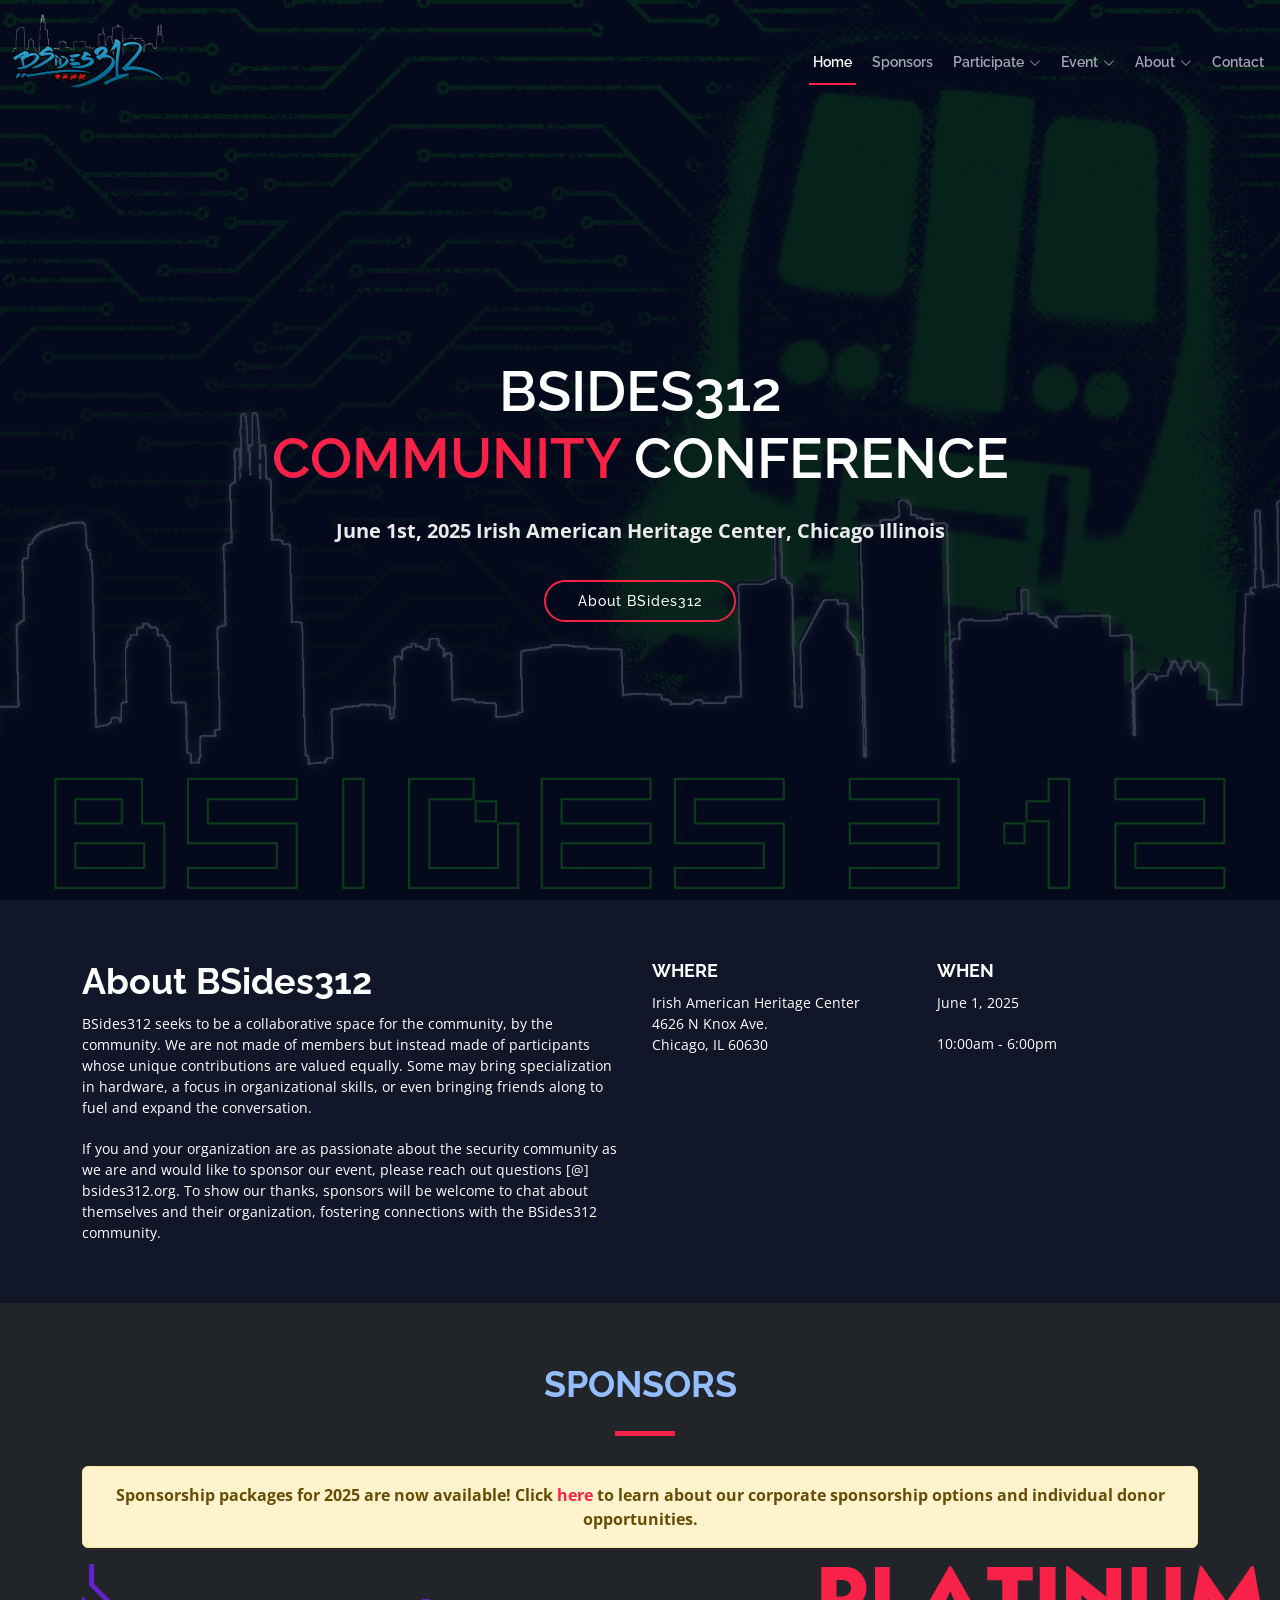
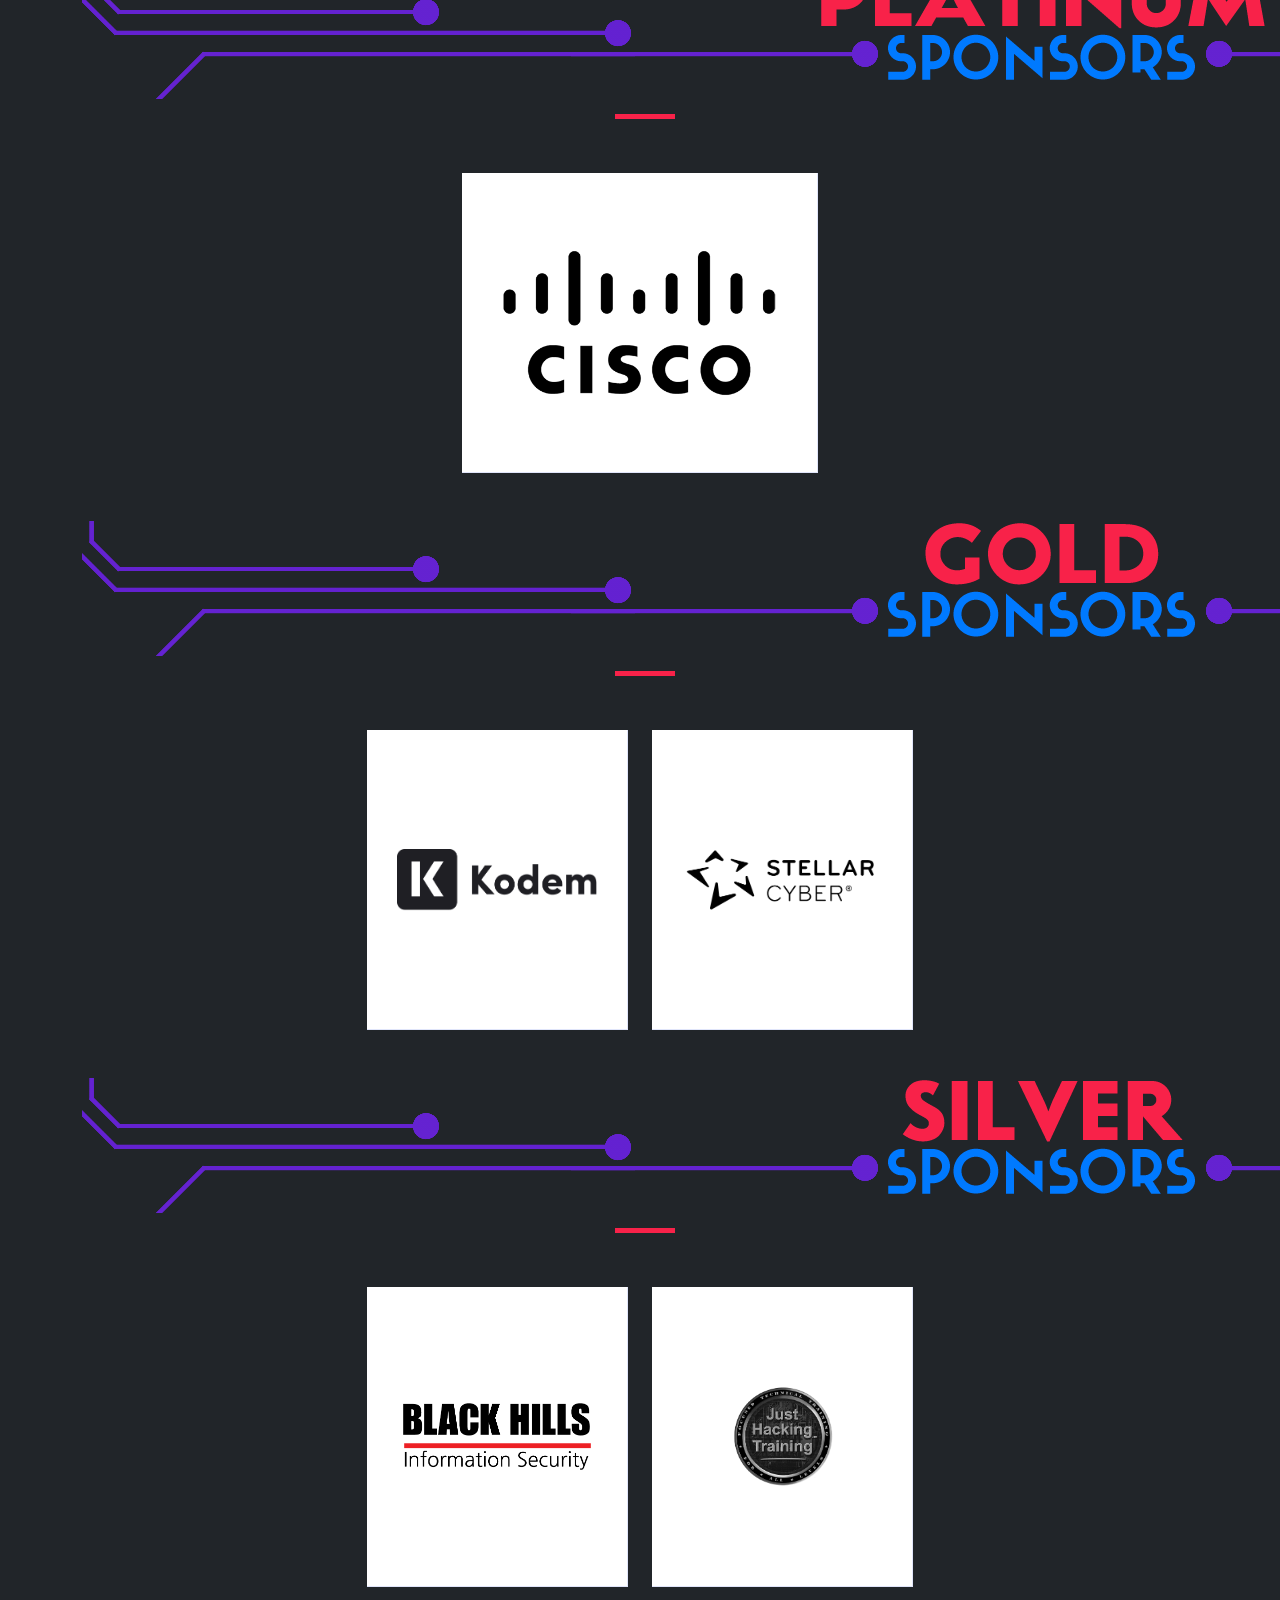
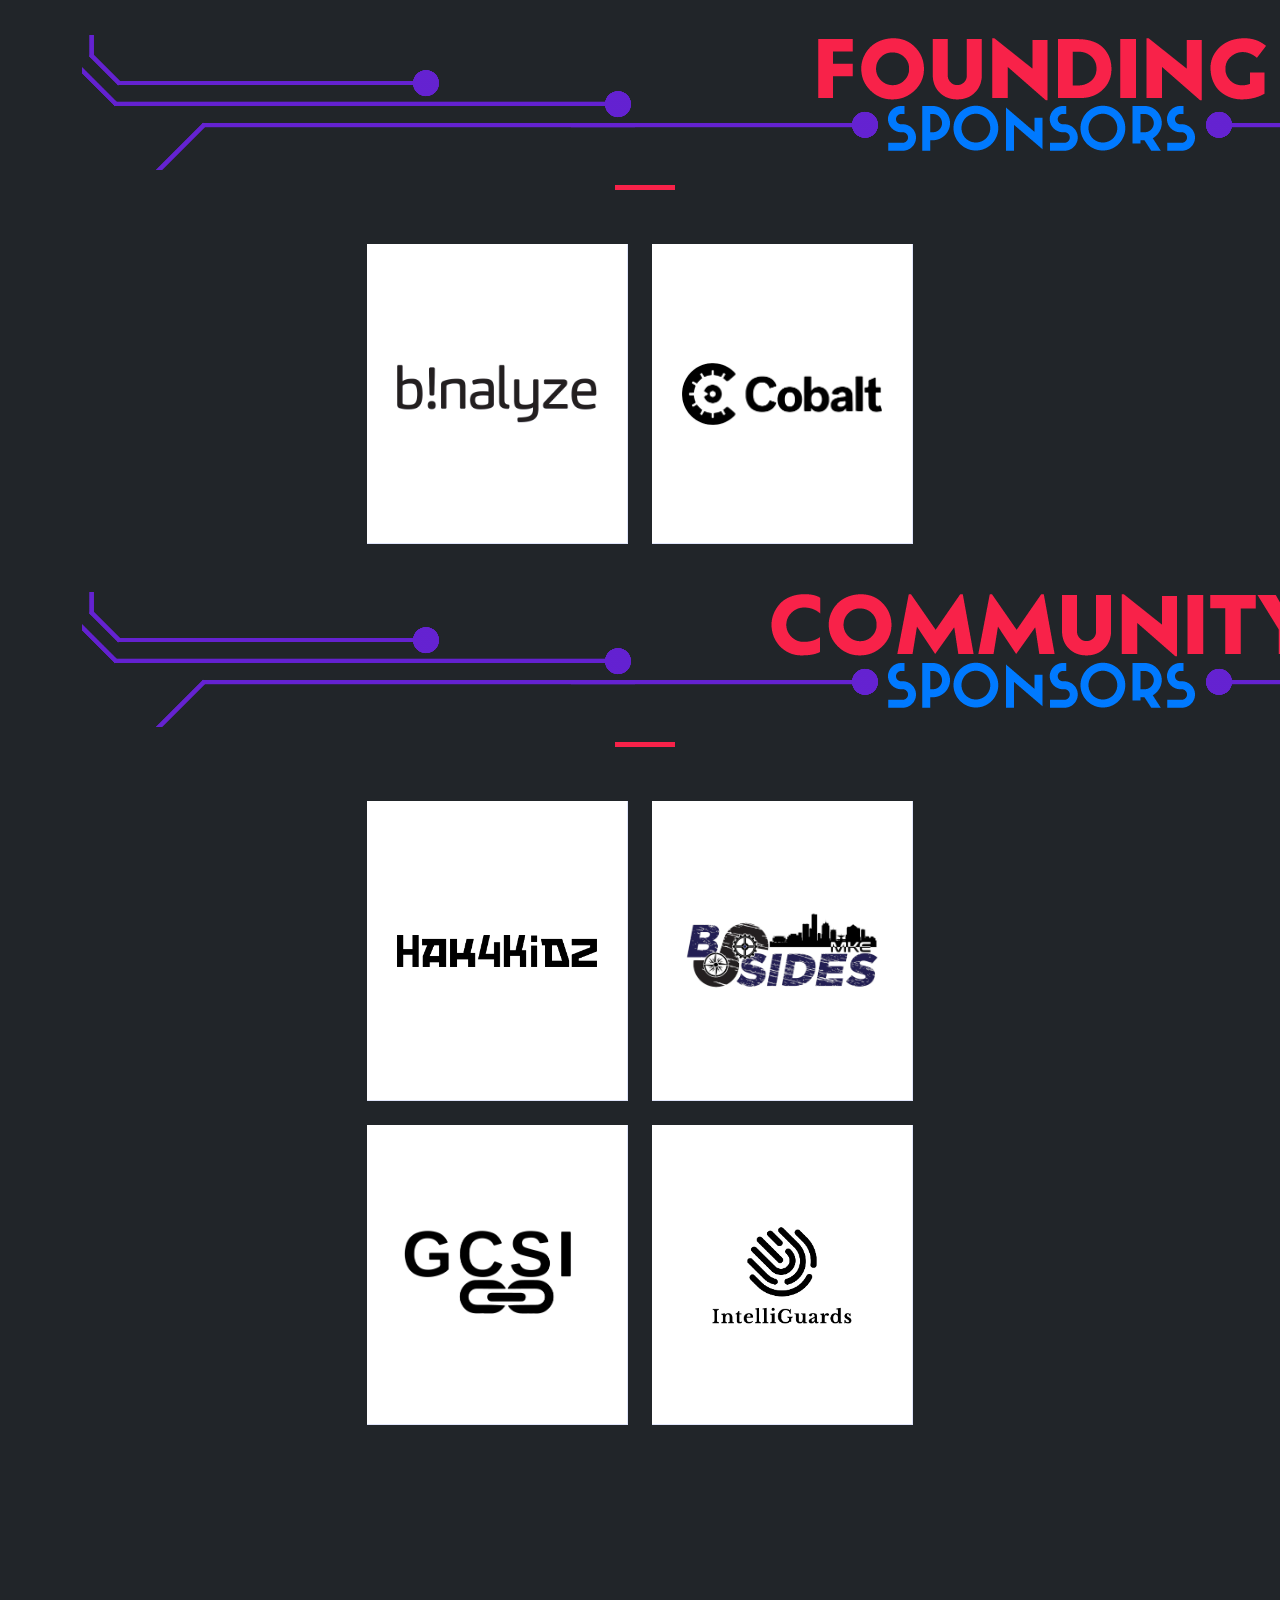
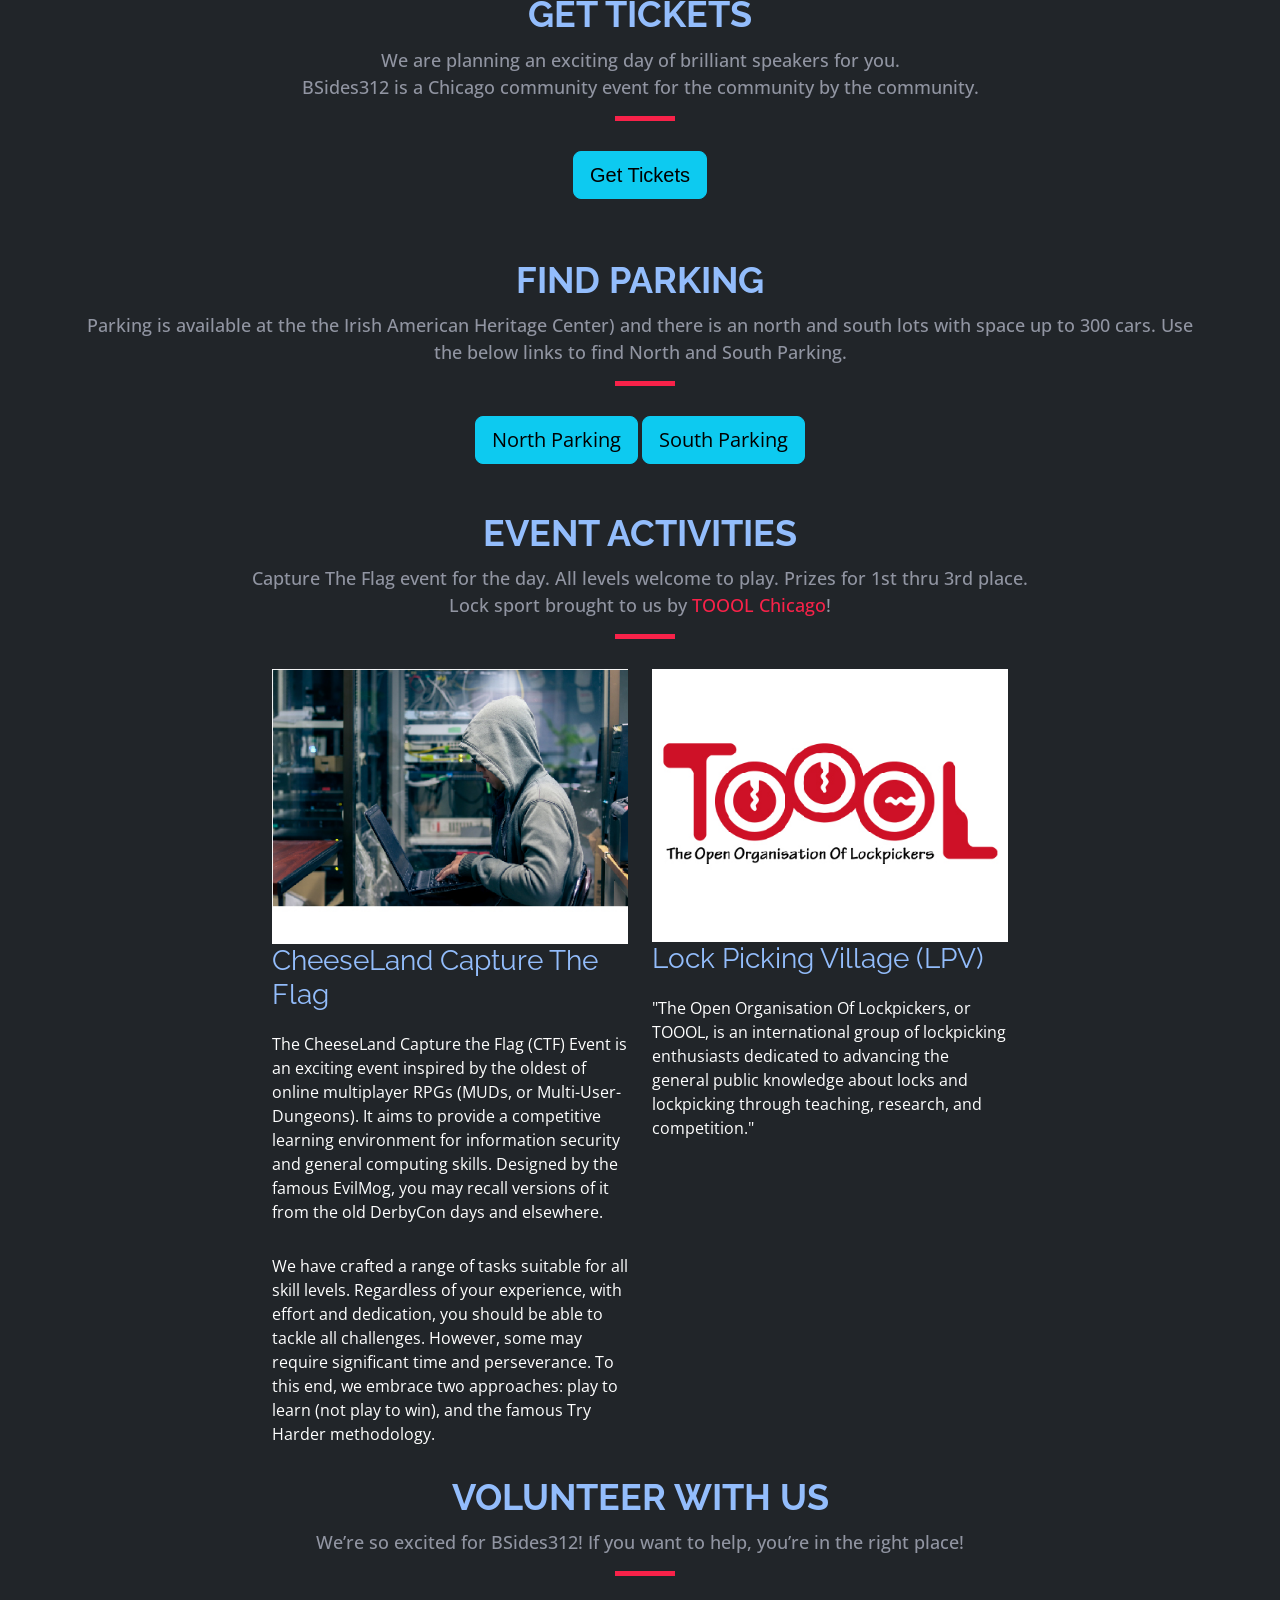
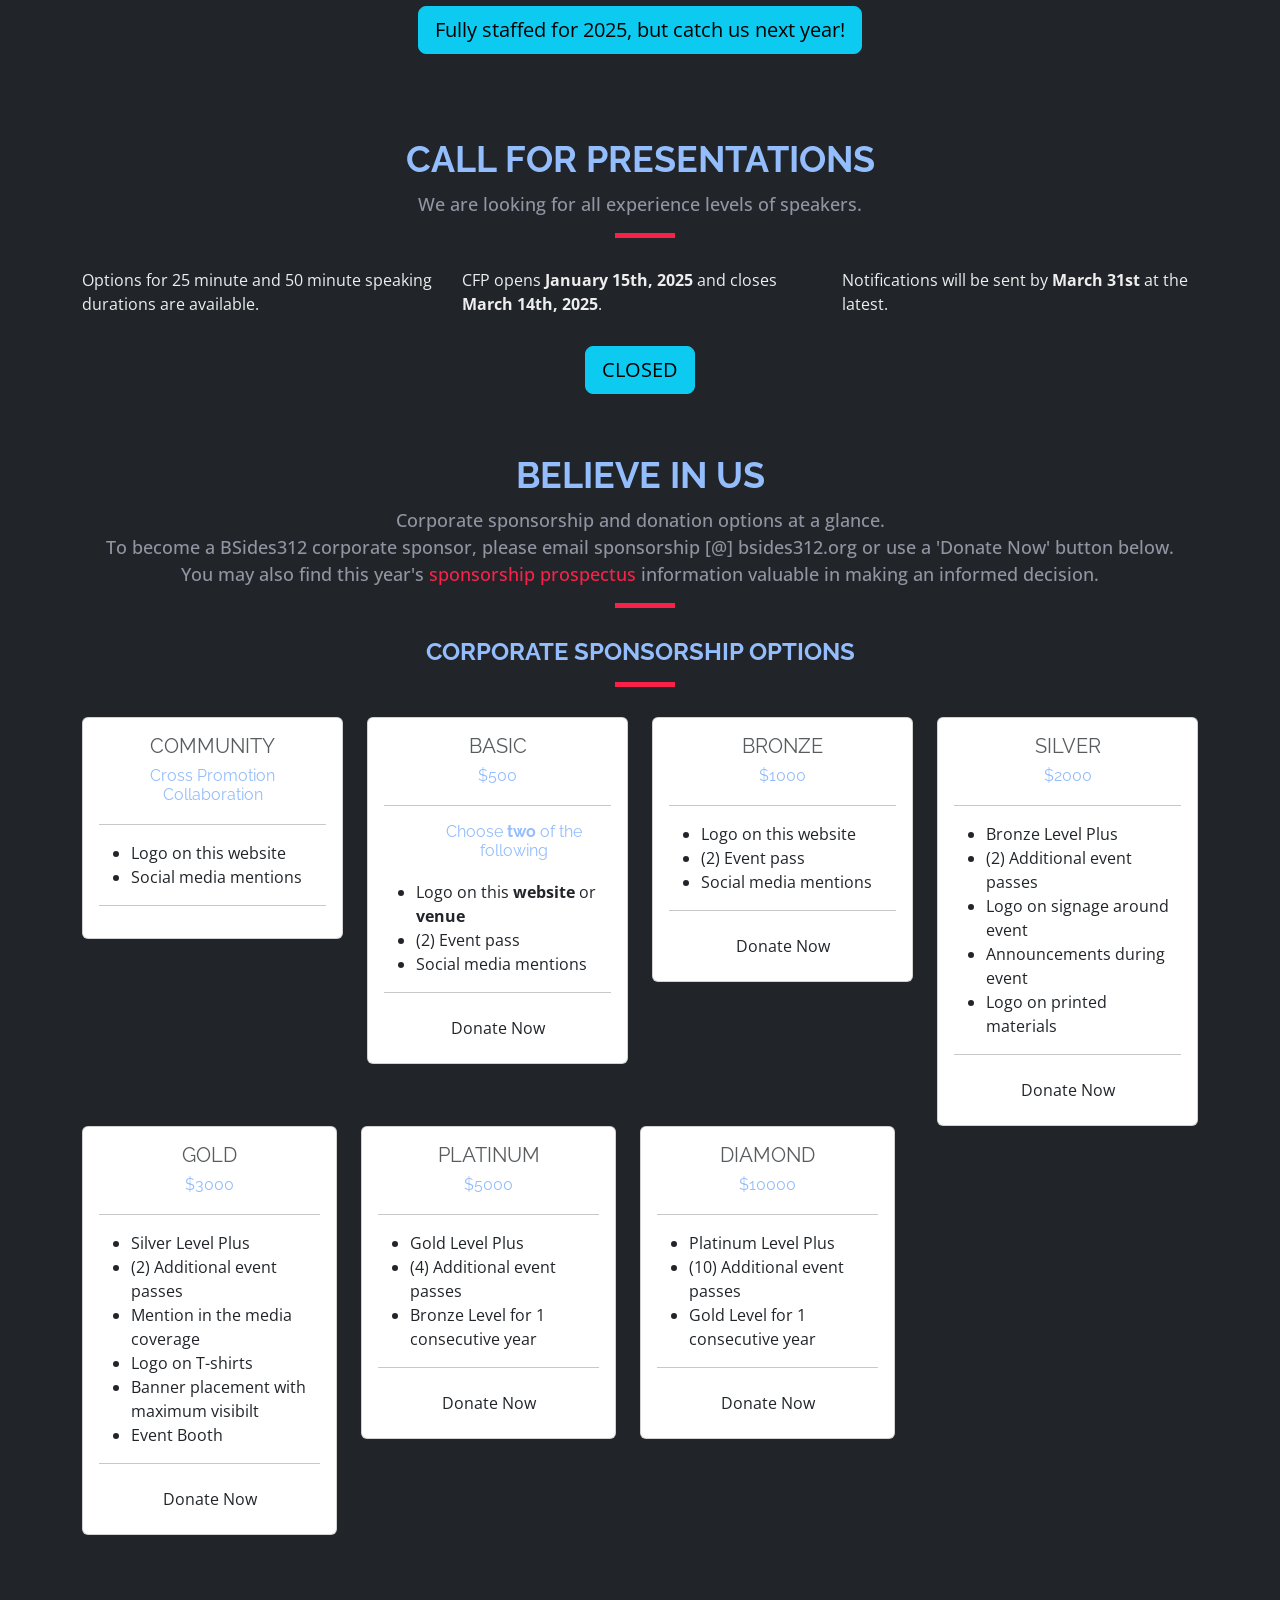
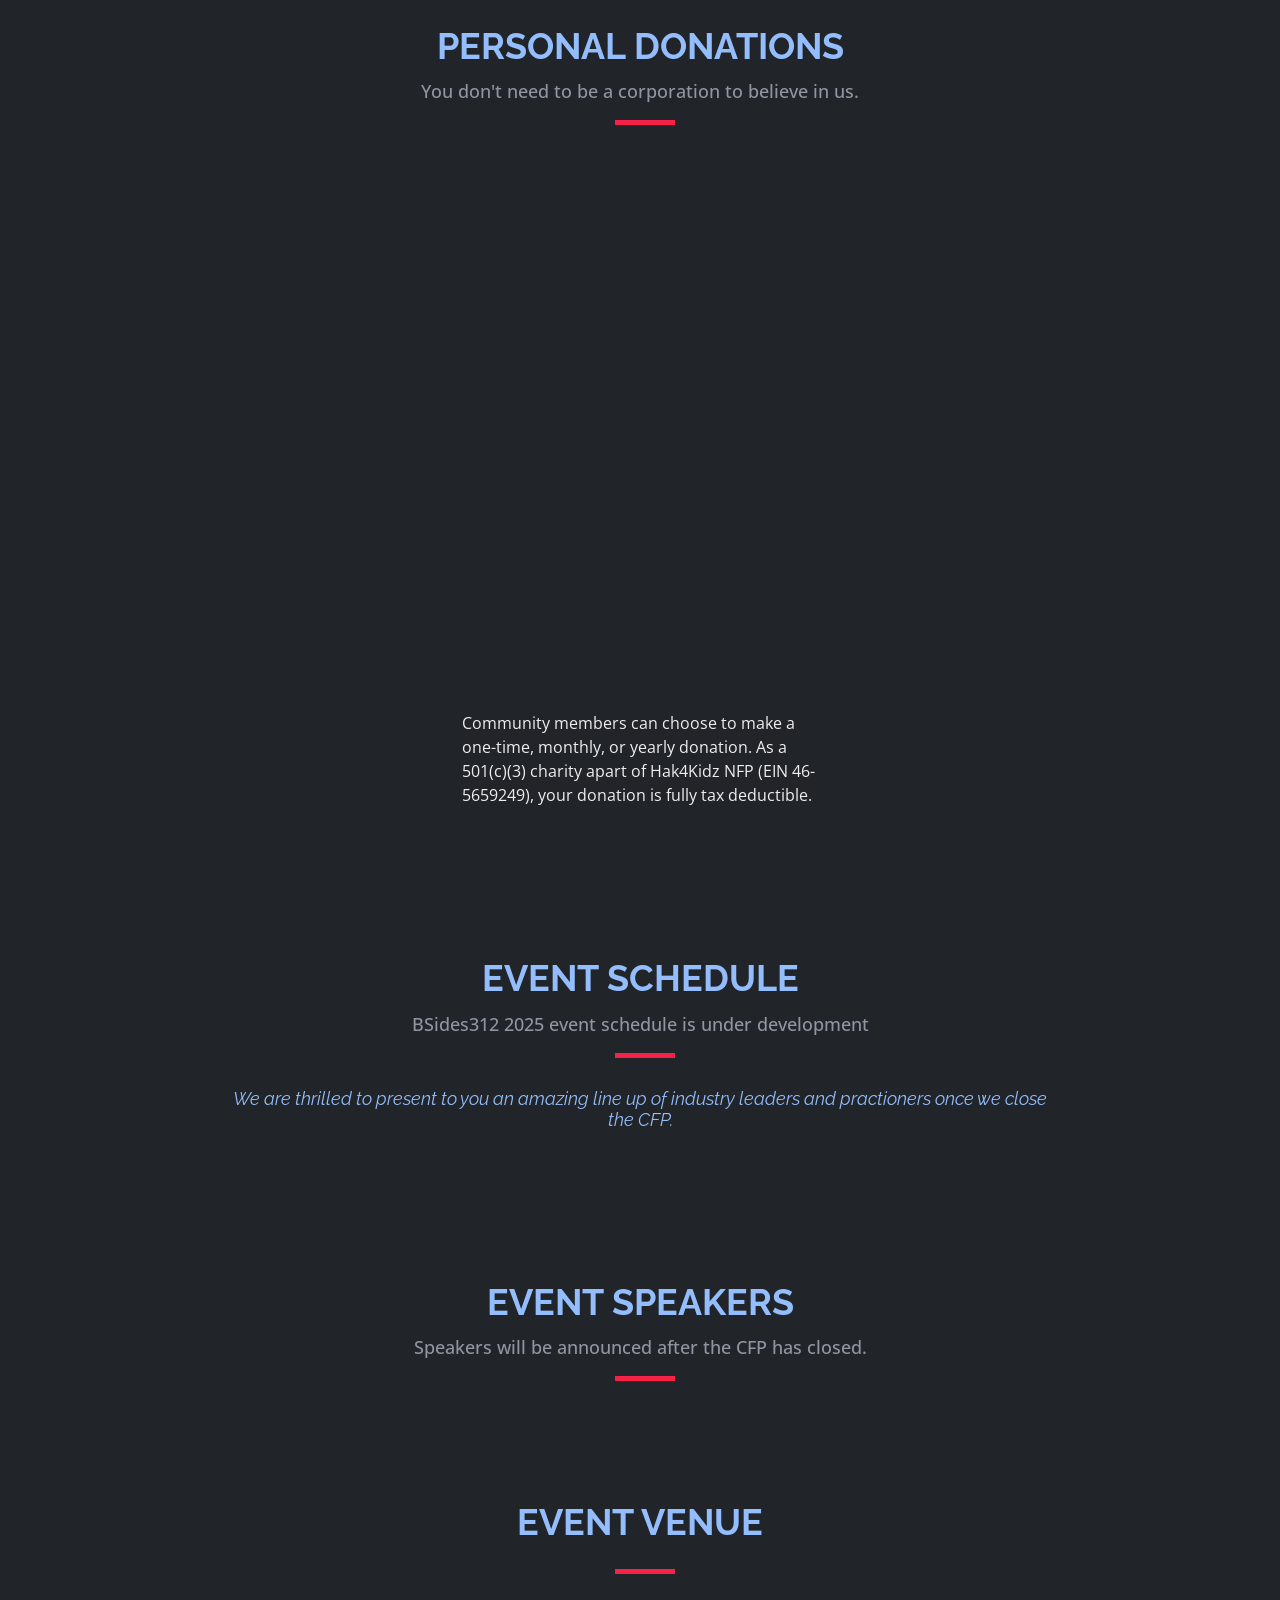
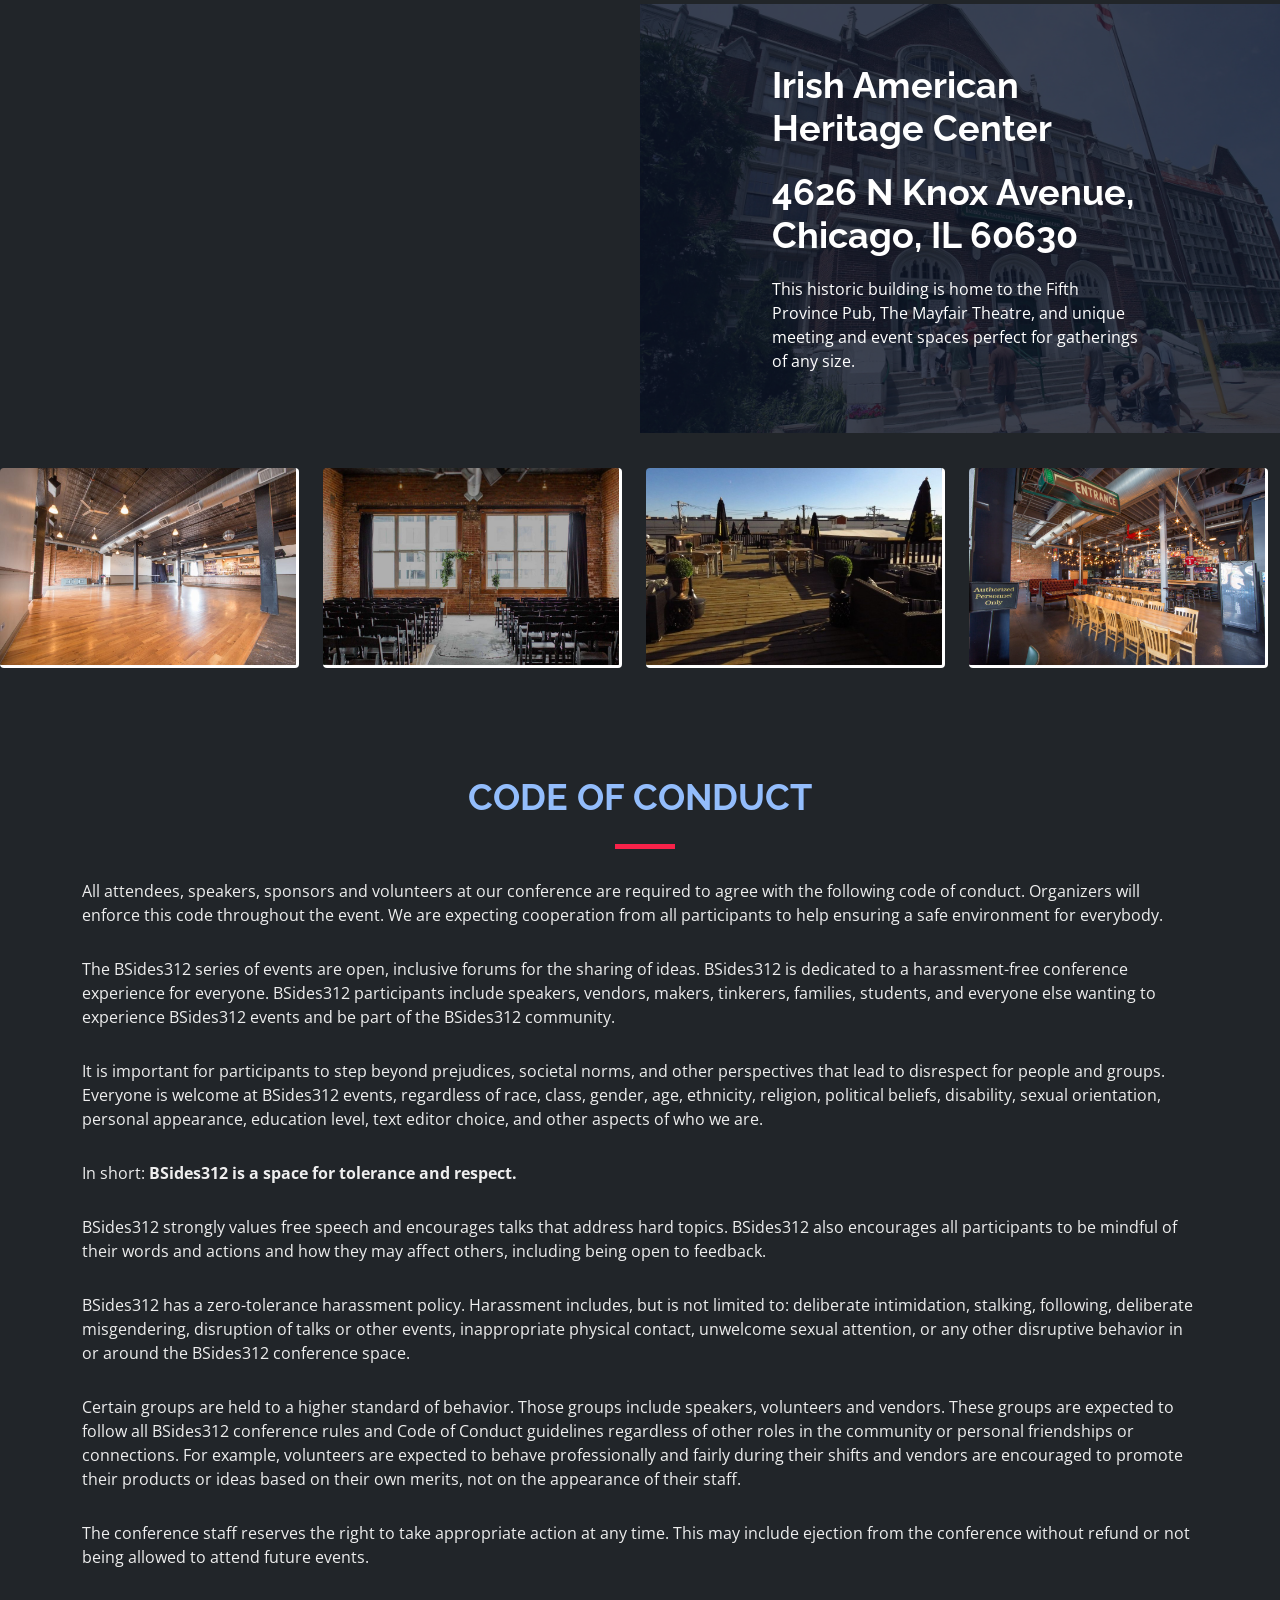
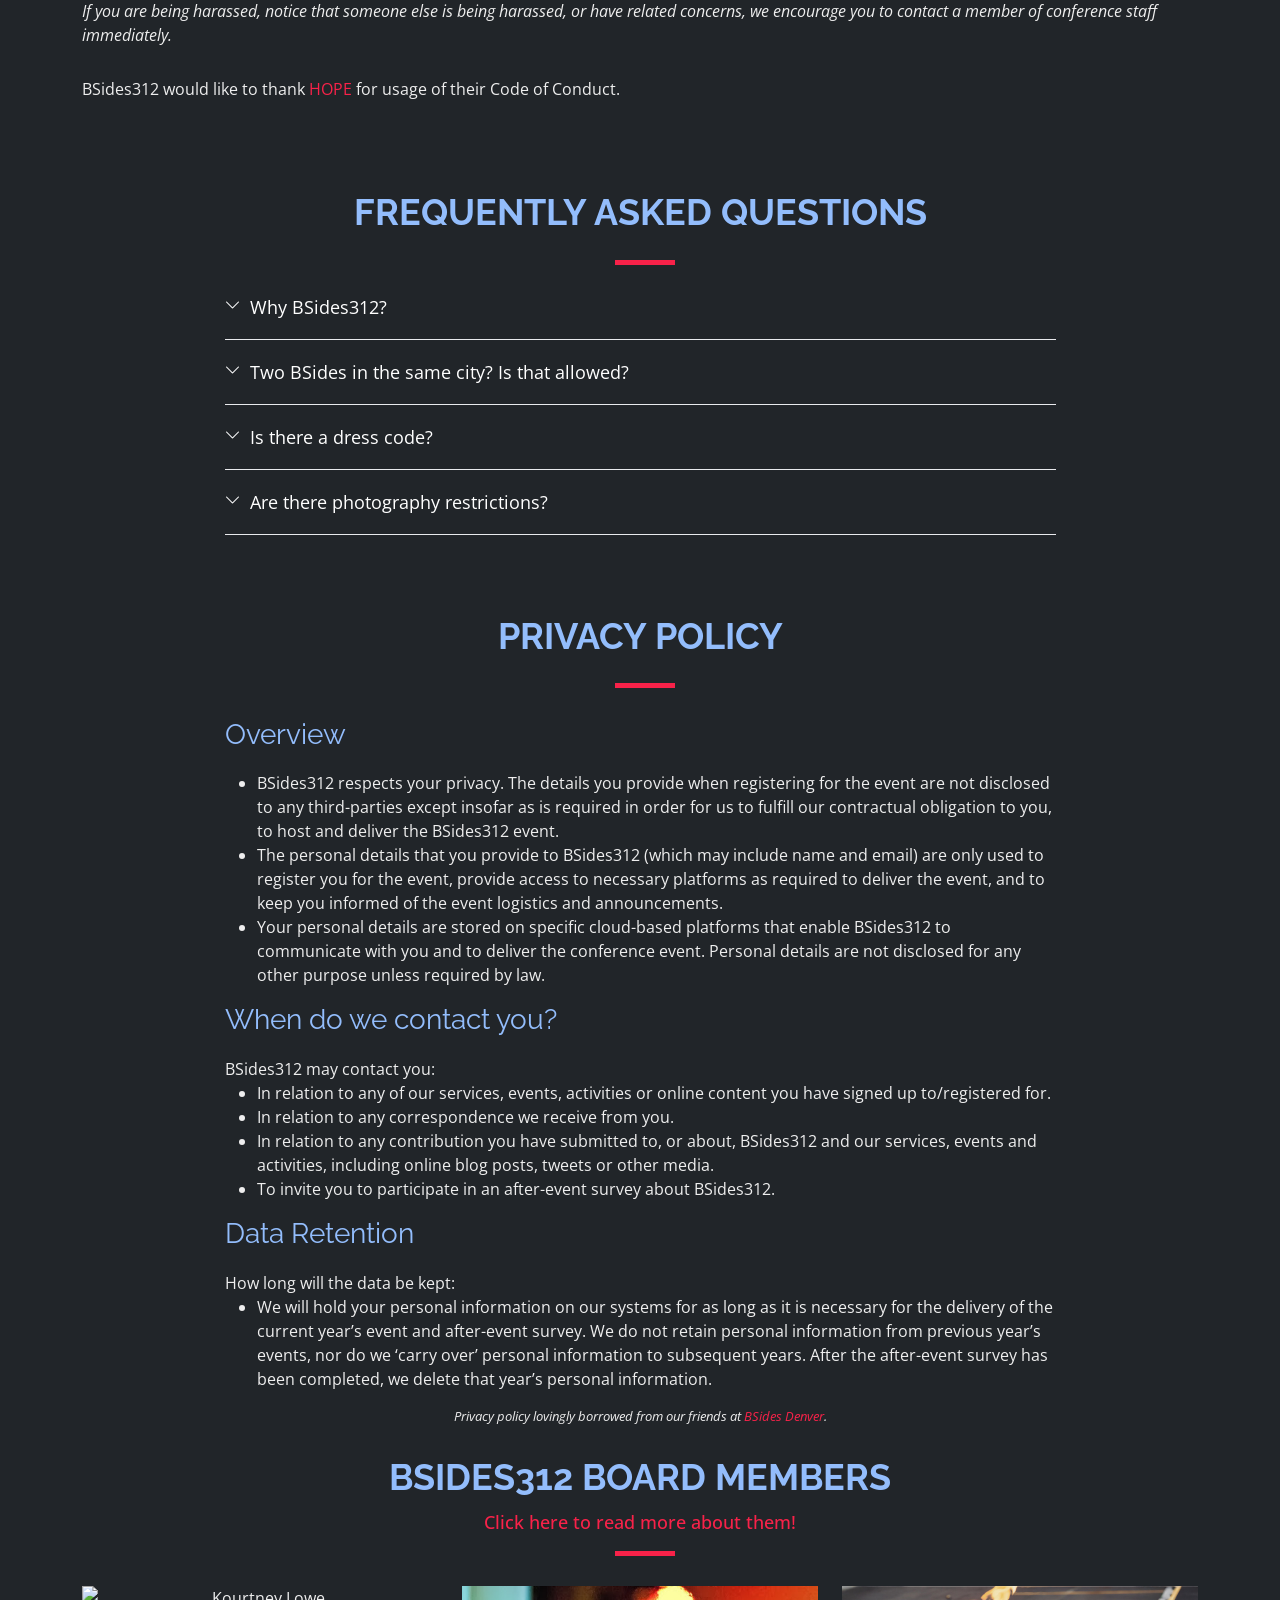
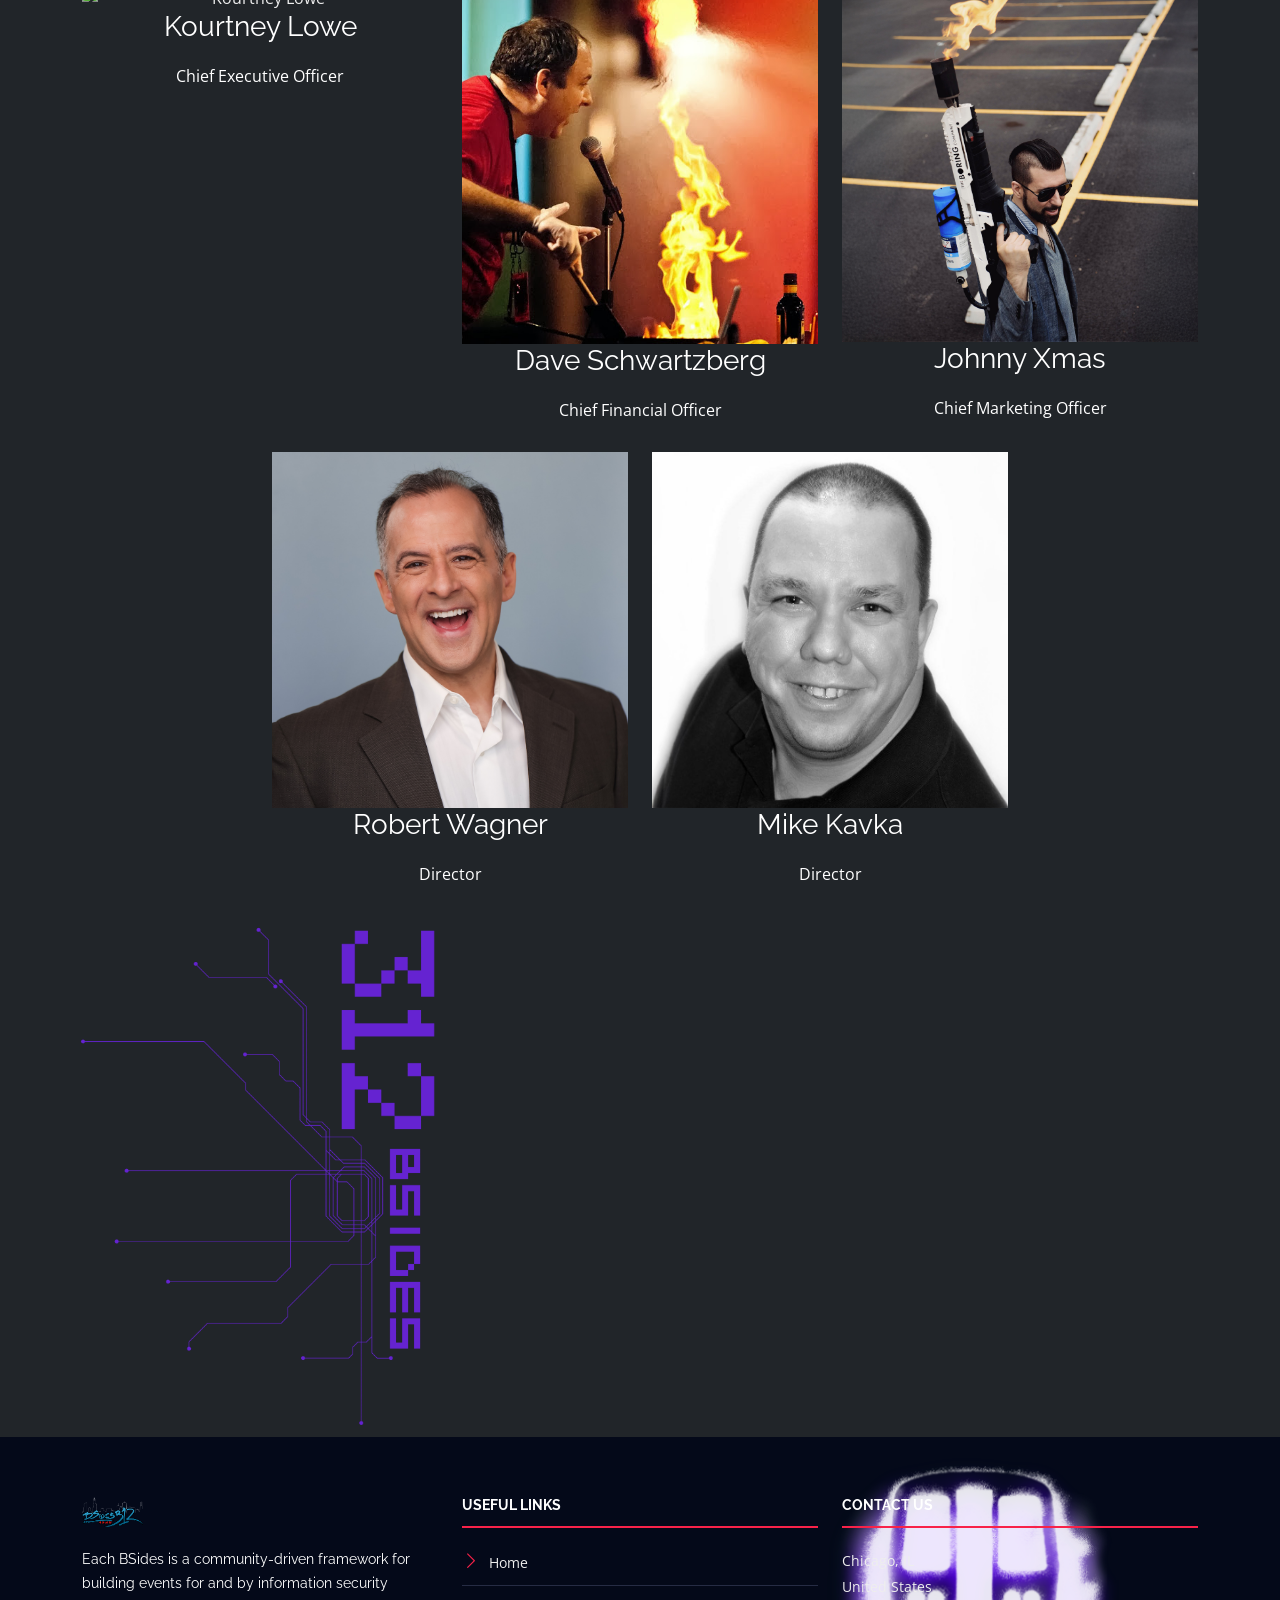
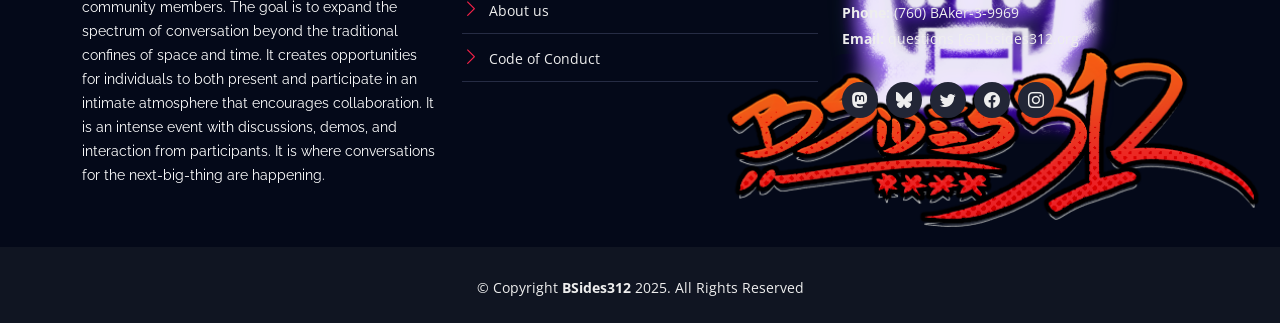
==== index.html @ 48eb6c23 "Update index.html navigation" ====
<!DOCTYPE html>
<html lang="en">

<head>
  <!-- Google tag (gtag.js) -->
  <script async src="https://www.googletagmanager.com/gtag/js?id=G-GWM8T01C61"></script>
  <script>
    window.dataLayer = window.dataLayer || [];
    function gtag(){dataLayer.push(arguments);}
    gtag('js', new Date());
    gtag('config', 'G-GWM8T01C61');
  </script>
  <meta charset="UTF-8">
  <meta content="width=device-width, initial-scale=1.0" name="viewport">
  <meta http-equiv="X-UA-Compatible" content="ie=edge">
  <meta name="referrer" content="never">
  <meta name="referrer" content="no-referrer">

  <title>BSides312 – Chicago’s Biggest Little Hacking & Information Security Conference</title>
  <link rel="canonical" href="https://bsides312.org/" />
  <meta name="description" content="BSides312 is Chicago’s biggest little  hacking and information security conference. Join security professionals, hackers, and enthusiasts from across the country for talks, workshops, and networking, all the day after THOTCON!">
  <meta name="keywords" content="BSides312, BSides Chicago, Chicago security conference, hacking conference, infosec, cybersecurity, security event, hacker conference, BSides 312, BSides Chi">

  <!-- Open Graph Image for Preview Share Sheets -->
  <meta property="og:image" content="https://bsides312.org/images/og-image.jpg"/>
  <meta property="og:title" content="BSides312 - Chicago's Other Hacking Conference - the Day after THOTCON!">
  <meta property="og:description" content="BSides312 is Chicago’s biggest little hacking & information security conference. We're the only Chicago conference entirely run by members of the local community, but attended by folks from around the world!">
  <meta property="og:url" content="https://bsides312.org/">
  <meta property="og:image:width" content="1455"/>
  <meta property="og:image:height" content="825"/>

  <meta name="twitter:title" content="BSides312, the Day after THOTCON!">
  <meta name="twitter:description" content="BSides312 is Chicago’s biggest little hacking & information security conference. We're the only Chicago conference entirely run by members of the local community, but attended by folks from around the world!">
  <meta name="twitter:image" content="https://bsides312.org/images/og-image.jpg">

  <!-- Favicons -->
  <link href="assets/img/favicon.png" rel="icon">
  <link href="assets/img/apple-touch-icon.png" rel="apple-touch-icon">

  <!-- Google Fonts -->
  <link href="https://fonts.googleapis.com/css?family=Open+Sans:300,300i,400,400i,700,700i|Raleway:300,400,500,700,800" rel="stylesheet">

  <!-- Preload critical CSS and JS -->
  <link rel="preload" href="assets/vendor/bootstrap/css/bootstrap.min.css" as="style">
  <link rel="preload" href="assets/css/style.css" as="style">
  <link rel="preload" href="assets/vendor/glightbox/js/glightbox.min.js" as="script">

  <!-- Vendor CSS Files -->
  <link href="assets/vendor/aos/aos.css" rel="stylesheet">
  <link href="assets/vendor/bootstrap/css/bootstrap.min.css" rel="stylesheet">
  <link href="assets/vendor/bootstrap-icons/bootstrap-icons.css" rel="stylesheet">
  <link href="assets/vendor/glightbox/css/glightbox.min.css" rel="stylesheet">
  <link href="assets/vendor/swiper/swiper-bundle.min.css" rel="stylesheet">

  <!-- Template Main CSS File -->
  <link href="assets/css/style.css" rel="stylesheet">

  <!-- Structured Data for SEO -->
  <script type="application/ld+json">
  {
    "@context": "https://schema.org",
    "@type": "Event",
    "name": "BSides312",
    "alternateName": "BSides Chicago",
    "startDate": "2025-06-01",
    "location": {
      "@type": "Place",
      "name": "Irish American Heritage Center",
      "address": {
        "@type": "PostalAddress",
        "streetAddress": "4626 N Knox Avenue",
        "addressLocality": "Chicago",
        "addressRegion": "IL",
        "postalCode": "60630",
        "addressCountry": "US"
      }
    },
    "description": "BSides312 is Chicago’s biggest little hacking & information security conference. We're the only Chicago conference entirely run by members of the local community, but attended by folks from around the world!",
    "url": "https://bsides312.org/"
  }
  </script>
</head>

<body>

  <!-- ======= Header ======= -->
  <header id="header" class="d-flex align-items-center ">
    <div class="container-fluid container-xxl d-flex align-items-center">

      <div id="logo" class="me-auto">
        <!-- Uncomment below if you prefer to use a text logo -->
        <!-- <h1><a href="index.html">The<span>Events</span></a></h1>-->
        <a href="index.html" class="scrollto"><img src="assets/img/logo.png" alt="" title=""></a>
      </div>

      <nav id="navbar" class="navbar order-last order-lg-0">
        <ul>
          <li><a class="nav-link scrollto active" href="#hero">Home</a></li>
          <li><a class="nav-link scrollto" href="#supporters">Sponsors</a></li>
          <li class="dropdown"><a class="nav-link scrollto" href="#"><span>Participate</span> <i class="bi bi-chevron-down"></i></a>
            <ul>
              <li><a class="nav-link scrollto" href="#buy-tickets">Get Tickets</a></li>
              <li><a class="nav-link scrollto" href="#parking">Find Parking</a></li>
              <li><a class="nav-link scrollto" href="#volunteer">Volunteer</a></li>
              <li><a class="nav-link scrollto" href="#cfp">Call for Presentations</a></li>
          <li class="dropdown"><a class="nav-link scrollto" href="#support"><span>Support Us</span> <i class="bi bi-chevron-right"></i></a>
              <ul>
                <li><a class="nav-link scrollto" href="#support">Corporate Sponsorship</a></li>
                <li><a class="nav-link scrollto" href="#personal">Personal Donors</a></li>
              </ul>

            </ul>
        </li>
          <li class="dropdown"><a href=""><span>Event</span> <i class="bi bi-chevron-down"></i></a>
          <ul>
            <li><a class="nav-link scrollto" href="#schedule">Schedule</a></li>
            <li><a class="nav-link scrollto" href="#speakers">Speakers</a></li>
            <li><a class="nav-link scrollto" href="#fun">Activities</a></li>
            <li><a class="nav-link scrollto" href="#venue">Venue</a></li>
	    <li><a class="nav-link scrollto" href="#parking">Parking
            <li><a class="nav-link scrollto" href="#coc">Code of Conduct</a></li>
          </ul>
        </li>
          
          <li class="dropdown"><a class="nav-link scrollto" href="#"><span>About</span> <i class="bi bi-chevron-down"></i></a>
            <ul>
              <li><a class="nav-link scrollto" href="#about">About BSides312</a></li>
              <li><a class="nav-link scrollto" href="board-details.html">Our Board</a></li>
              <li><a class="nav-link scrollto" href="#faq">FAQ</a></li>
              <li><a class="nav-link scrollto" href="#privacy">Privacy Policy</a></li>
              <li><a class="nav-link scrollto" href="2024.html">2024 Info</a></li>
            </ul>
          <li><a class="nav-link scrollto" href="#contact">Contact</a></li>
          </ul>
        <i class="bi bi-list mobile-nav-toggle"></i>
      </nav><!-- .navbar -->


    </div>
  </header><!-- End Header -->

  <!-- ======= Hero Section ======= -->
  <section id="hero">
    <div class="hero-container" data-aos="zoom-in" data-aos-delay="100">
      <h1 class="mb-4 pb-0">BSides312<br><span>Community</span> Conference</h1>
      <p class="mb-4 pb-0">June 1st, 2025  Irish American Heritage Center, Chicago Illinois</p>
     <!-- <a href="https://www.youtube.com/watch?v=9uVBJXVIBmw" class="glightbox play-btn mb-4"></a> -->
      <a href="#about" class="about-btn scrollto">About BSides312</a>
    </div>
  </section><!-- End Hero Section -->

  <main id="main">

   <!-- ======= whoami Section ======= -->

   <!-- ======= DROP-DOWN About Section ======= -->
    <section id="about">
      <div class="container position-relative" data-aos="fade-up">
        <div class="row">
          <div class="col-lg-6">
            <h2>About BSides312</h2>
            <p>BSides312 seeks to be a collaborative space for the community, by the community.  We are not made of members but instead made of participants whose unique contributions are valued equally.  Some may bring specialization in hardware, a focus in organizational skills, or even bringing friends along to fuel and expand the conversation.</p>

            <p>If you and your organization are as passionate about the security community as we are and would like to sponsor our event, please reach out questions [@] bsides312.org. To show our thanks, sponsors will be welcome to chat about themselves and their organization, fostering connections with the BSides312 community.</p>
          </div>
          <div class="col-lg-3">
            <h3>Where</h3>
            <p>Irish American Heritage Center<br>
				4626 N Knox Ave.</br>
				Chicago, IL 60630</br></p>
          </div>
          <div class="col-lg-3">
            <h3>When</h3>
            <p>June 1, 2025</p>
            <p>10:00am - 6:00pm</p>
          </div>
        </div>
      </div>
    </section><!-- End About Section -->


   <!-- ======= Supporters Section ======= -->
    <section id="supporters" class="section-with-bg">

      <div class="container" data-aos="fade-up">
        <div class="section-header">
          <h2>Sponsors</h2>
        </div>
        <div class="alert alert-warning container-fluid text-center fw-bold" role="alert">
          Sponsorship packages for 2025 are now available! Click <a href="#support">here</a> to learn about our corporate sponsorship options and individual donor opportunities.  
        </div>

        <!-- Platinum Sponsors -->
        <div class="row no-gutters supporters-wrap clearfix gy-4 gx-4 mb-5" data-aos="zoom-in" data-aos-delay="100">
          <div class="section-header">
            <img src="assets/img/supporters/platinum3.png" style="display: block; place-self: center;">
          </div>
          <div class="col-lg-4 col-md-4 col-xs-6"></div>
          <div class="col-lg-4 col-md-4 col-xs-6">
            <div class="supporter-logo">
              <a href="https://www.cisco.com/">
                <img src="assets/img/supporters/cisco.png" class="img-fluid" alt="">
              </a>
            </div>
          </div>
          <div class="col-lg-4 col-md-4 col-xs-6"></div>
        </div>

        <!-- Gold Sponsors -->
        <div class="row no-gutters supporters-wrap clearfix gy-4 gx-4 mb-5" data-aos="zoom-in" data-aos-delay="100">
          <div class="section-header">
            <img src="assets/img/supporters/gold3.png" style="display: block; place-self: center;">
          </div>
          <div class="col-lg-3 col-md-4 col-xs-6"></div>
          <div class="col-lg-3 col-md-4 col-xs-6">
            <div class="supporter-logo">
              <a href="https://www.kodemsecurity.com/">
                <img src="assets/img/supporters/kodem.png" class="img-fluid" alt="">
              </a>
            </div>
          </div>
          <div class="col-lg-3 col-md-4 col-xs-6">
            <div class="supporter-logo">
              <a href="https://stellarcyber.ai/">
                <img src="assets/img/supporters/stellarcyber.png" class="img-fluid" alt="">
              </a>
            </div>
          </div>
          <div class="col-lg-3 col-md-4 col-xs-6"></div>
        </div>

        <!-- Silver Sponsors -->
        <div class="row no-gutters supporters-wrap clearfix gy-4 gx-4 mb-5" data-aos="zoom-in" data-aos-delay="100">
          <div class="section-header">
            <img src="assets/img/supporters/silver3.png" style="display: block; place-self: center;">
          </div>
          <div class="col-lg-3 col-md-4 col-xs-6"></div>
          <div class="col-lg-3 col-md-4 col-xs-6">
            <div class="supporter-logo">
              <a href="https://www.blackhillsinfosec.com/">
                <img src="assets/img/supporters/bhis.png" class="img-fluid" alt="">
              </a>
            </div>
          </div>
          <div class="col-lg-3 col-md-4 col-xs-6">
            <div class="supporter-logo">
              <a href="https://www.justhacking.com/">
                <img src="assets/img/supporters/jht.png" class="img-fluid" alt="">
              </a>
            </div>
          </div>
          <div class="col-lg-3 col-md-4 col-xs-6"></div>
        </div>

        <!-- Founding Sponsors -->
        <div class="row no-gutters supporters-wrap clearfix gy-4 gx-4 mb-5" data-aos="zoom-in" data-aos-delay="100">
          <div class="section-header">
            <img src="assets/img/supporters/founding3.png" style="display: block; place-self: center;">
          </div>
          <div class="col-lg-3 col-md-4 col-xs-6"></div>
          <div class="col-lg-3 col-md-4 col-xs-6">
            <div class="supporter-logo">
              <a href="https://www.binalyze.com/">
                <img src="assets/img/supporters/1.png" class="img-fluid" alt="">
              </a>
            </div>
          </div>
          <div class="col-lg-3 col-md-4 col-xs-6">
            <div class="supporter-logo">
              <a href="https://www.cobalt.io/">
                <img src="assets/img/supporters/2.png" class="img-fluid" alt="">
              </a>
            </div>
          </div>
          <div class="col-lg-3 col-md-4 col-xs-6"></div>
        </div>

        <!-- Community Sponsors -->
        <div class="row no-gutters supporters-wrap clearfix gy-4 gx-4 mb-5" data-aos="zoom-in" data-aos-delay="100">
          <div class="section-header">
            <img src="assets/img/supporters/community3.png" style="display: block; place-self: center;">
          </div>
          <div class="col-lg-3 col-md-4 col-xs-6"></div>
          <div class="col-lg-3 col-md-4 col-xs-6">
            <div class="supporter-logo">
              <a href="https://www.hak4kidz.com/">
                <img src="assets/img/supporters/7.png" class="img-fluid" alt="Hak4Kidz NFP">
              </a>
            </div>
          </div>
          <div class="col-lg-3 col-md-4 col-xs-6">
            <div class="supporter-logo">
              <a href="https://buy.stripe.com/6oE2aqaXN88M6e46op" target="new">
                <img src="assets/img/supporters/8.png" class="img-fluid" alt="BSides MKE">
              </a>
            </div>
          </div>
          <div class="col-lg-3 col-md-4 col-xs-6"></div>
          <div class="col-lg-3 col-md-4 col-xs-6"></div>
          <div class="col-lg-3 col-md-4 col-xs-6">
            <div class="supporter-logo">
              <a href="https://GCSIChicago.org" target="new">
                <img src="assets/img/supporters/9.png" class="img-fluid" alt="GCSI">
              </a>
            </div>
          </div>
          <div class="col-lg-3 col-md-4 col-xs-6">
            <div class="supporter-logo">
              <a href="https://www.intelliguards.com" target="new">
                <img src="assets/img/supporters/12.png" class="img-fluid" alt="IntelliGuards">
              </a>
            </div>
          </div>
          <div class="col-lg-3 col-md-4 col-xs-6"></div>
        </div>
      </div>

    </section><!-- End Sponsors Section -->

  
   <!-- ======= Participate Section ======= -->

    <!-- ======= DROP-DOWN Buy Ticket Section ======= -->
    <section id="buy-tickets" class="section-with-bg">
      <div class="container" data-aos="fade-up">

        <div class="section-header">
          <h2>Get Tickets</h2>
          <p>We are planning an exciting day of brilliant speakers for you.<br>BSides312 is a Chicago community event for the community by the community.</p>
        </div>

        <div class="row">

          <div class="col-md-4">
          </div>
          <div class="col-md-4">
          </div>
          <div class="col-md-4">
          </div>
           <div class="text-center">
			<div>
			        <a onclick="createSimpleTixEmbed(this, '32b0e8b6-6732-4e4b-b44e-d0973d487f94', '206866', '#security-bsides312-2','BSides312'); return false;" data-url="https://embed.prod.simpletix.com/" data-enabledigitalwallets="true" style="background-color: #2686b7 !important;font-family: 'Poppins', sans-serif !important;"
						data-origin="11">							
							<button type="button" class="btn btn-info btn-lg" data-bs-toggle="modal">Get Tickets</button>	
					</a>
			        <link href="https://embed.prod.simpletix.com/assets/widget/widget.min.css?t=2024.05.08" rel="stylesheet">
			        <script src="https://embed.prod.simpletix.com/assets/widget/widget.min.js?t=2025.02.19" type="text/javascript"></script>
			</div>
			
           </div>
        </div> <!-- row -->
      </div>
    </section><!-- End Buy Ticket Section -->

    <!-- ======= DROP-DOWN Parking Section ======= -->
     <section id="parking" class="section-bg">
      <div class="container" data-aos="fade-up">
        <div class="row">
           <div class="section-header">
             <h2>Find Parking</h2>
             <p>Parking is available at the the Irish American Heritage Center) and there is an north and south lots with space up to 300 cars. Use the below links to find North and South Parking.</p>
           </div>

           <div class="col-md-4">
           </div>
           <div class="col-md-4">
           </div>
           <div class="col-md-4">
           </div>
           <div class="text-center">
             <a href="https://maps.app.goo.gl/FvKE7qvr5GJtciXb7" target="_new"><button type="button" class="btn btn-info btn-lg" data-bs-toggle="modal" target="new">North Parking</button></a>
	      <a href="https://maps.app.goo.gl/EFDUaXXHyumZmoLe8" target="_new"><button type="button" class="btn btn-info btn-lg" data-bs-toggle="modal" target="new">South Parking</button></a>
           </div>
        </div>
      </div>
    </section>
    <!-- End Parking Section -->
    <br><br>

 <!-- ======= DROP-DOWN Activities Section ======= -->
    <section id="fun">
      <div class="container" data-aos="fade-up">
        <div class="section-header">
          <h2>Event Activities</h2>
          <p>Capture The Flag event for the day. All levels welcome to play. Prizes for 1st thru 3rd place.</p>
          <p>Lock sport brought to us by <a href="https://www.toool.us/">TOOOL Chicago</a>!</p>
        </div>
        <div class="row justify-content-md-center">
          <div class="col-lg-4 col-md-6">
            <div class="main" data-aos="zoom-in" data-aos-delay="100">
             <a href=" https://ctf.bsides312.live/" target="new">
		   <img src="assets/img/activities/hacker.jpg" alt="CTF" class="img-fluid">
		</a>
              <div class="details">
                <h3 id="ctf">CheeseLand Capture The Flag</h3>
                <p>The CheeseLand Capture the Flag (CTF) Event is an exciting event inspired by the oldest of online multiplayer RPGs (MUDs, or Multi-User-Dungeons). It aims to provide a competitive learning environment for information security and general computing skills. Designed by the famous EvilMog, you may recall versions of it from the old DerbyCon days and elsewhere.</p>
                <p>We have crafted a range of tasks suitable for all skill levels. Regardless of your experience, with effort and dedication, you should be able to tackle all challenges. However, some may require significant time and perseverance. To this end, we embrace two approaches: play to learn (not play to win), and the famous <a href="https://www.offensive-security.com/offsec/what-it-means-to-try-harder/">Try Harder</a> methodology.</p>
              </div>
            </div>
          </div>
          <div class="col-lg-4 col-md-6">
            <div class="main" data-aos="fade-up" data-aos-delay="200">
               <a href="https://toool.us" target="new">
		   <img src="assets/img/activities/toool.jpg" alt="Lock Picking Village" class="img-fluid">
		</a>
              <div class="details">
                <h3>Lock Picking Village (LPV)</h3>
                <p>"The Open Organisation Of Lockpickers, or TOOOL, is an international group of lockpicking enthusiasts dedicated to advancing the general public knowledge about locks and lockpicking through teaching, research, and competition."
              </div>
            </div>
          </div>
        </div>
      </div>
    </section><!-- DROP-DOWN End Activities Section -->

    <!-- ======= DROP-DOWN Volunteer Section ======= -->
    <section id="volunteer" class="section-bg">

      <div class="container" data-aos="fade-up">

        <div class="section-header">
          <h2>Volunteer With Us</h2>
          <p>We’re so excited for BSides312! If you want to help, you’re in the right place!</p>
        </div>

        <div class="row volunteer-info">

          <div class="col-md-4">
          </div>
          <div class="col-md-4">

          </div>
          <div class="col-md-4">
          </div>
           <div class="text-center mb-4">
              <a href="#" target="_new"><button type="button" class="btn btn-info btn-lg" data-bs-toggle="modal" target="new">Fully staffed for 2025, but catch us next year!</button></a>
           </div>
        </div>
      </div>
    </section><!-- End Volunteer Section -->

   <!-- ======= DROP-DOWN CFP Section ======= -->

    <section id="cfp" class="section-with-bg">
       <div class="container" data-aos="fade-up">
        <div class="row">
        <div class="section-header">
          <h2>Call for Presentations</h2>
          <p>We are looking for all experience levels of speakers.</p>
        </div>
          <div class="col-md-4">
            <p>Options for 25 minute and 50 minute speaking durations are available.</p>
          </div>
          <div class="col-md-4">
            <p>CFP opens <strong>January 15th, 2025</strong> and closes <strong>March 14th, 2025</strong>.</p>
          </div>
          <div class="col-md-4">
            <p>Notifications will be sent by <strong>March 31st</strong> at the latest.</p>
          </div>
           <div class="text-center">
              <a href="https://thecatapi.com/api/images/get?format=src&type=gif"><button type="button" class="btn btn-info btn-lg" data-bs-toggle="modal" target="new">CLOSED</button></a>
           </div>
        </div> <!-- row -->
      </div>
    </section><!-- End CFP Section -->

   <!-- ======= DROP-DOWN Support Us Section ======= -->
     <!-- ======= DROP-DOWN Corporate Sponsorship Section ======= -->
     <!-- Section for Sponsors to see the benefits -->
     <section id="support" class="section-with-bg">
       <div class="container" data-aos="fade-up">

        <div class="section-header">
          <h2>Believe In Us</h2>
          <p>Corporate sponsorship and donation options at a glance.</p>
          <p>To become a BSides312 corporate sponsor, please email sponsorship [@] bsides312.org or use a 'Donate Now' button below.</p>
		  <p>You may also find this year's <a href="https://bsides312.org/assets/docs/BSides312_2025_Sponsor_Prospectus.pdf">sponsorship prospectus</a> information valuable in making an informed decision.</p>
        </div>

        <div class="row"> 
        <div class="section-header">
            <h3>Corporate Sponsorship Options</h3>
        </div>
          <!-- Community tier -->
          <div class="col-xs-6 col-md-3" data-aos="fade-up" data-aos-delay="100">
            <div class="card mb-5 mb-lg-0">
              <div class="card-body">
                <h5 class="card-title text-muted text-uppercase text-center">Community</h5>
                <h6 class="card-price text-center">Cross Promotion Collaboration</h6>
                <hr>
                <ul class="fa-ul">
                  <li><span class="fa-li"><i class="fa fa-check"></i></span>Logo on this website</li>
                  <li><span class="fa-li"><i class="fa fa-check"></i></span>Social media mentions</li>
                </ul>
                <hr>
                <div class="text-center">
                <!-- <button type="button" class="btn" data-bs-toggle="modal" data-bs-target="#buy-ticket" data-ticket-type="standard-access">Buy Now</button> -->
                </div>
              </div>
            </div>
          </div> <!-- end Community tier -->
          <!-- Basic tier -->
          <div class="col-xs-6 col-md-3" data-aos="fade-up" data-aos-delay="100">
            <div class="card mb-5 mb-lg-0">
              <div class="card-body">
                <h5 class="card-title text-muted text-uppercase text-center">Basic</h5>
                <h6 class="card-price text-center">$500</h6>
                <hr>
                <ul class="fa-ul">
                <h6 class="card-price text-center">Choose <strong>two</strong> of the following</h6>
                  <li><span class="fa-li"><i class="fa fa-check"></i></span>Logo on this <strong>website</strong> or <strong>venue</strong></li>
                  <li><span class="fa-li"><i class="fa fa-check"></i></span>(2) Event pass</li>
                  <li><span class="fa-li"><i class="fa fa-check"></i></span>Social media mentions</li>
                </ul>
                <hr>
                <div class="text-center">
                <a href="https://paypal.me/bsides312/500" target="_parent"><button type="button" class="btn" data-bs-toggle="modal">Donate Now</button></a>
                </div>
              </div>
            </div>
          </div> <!-- end Basic tier -->
          <!-- Bronze tier -->
          <div class="col-xs-6 col-md-3" data-aos="fade-up" data-aos-delay="100">
            <div class="card mb-5 mb-lg-0">
              <div class="card-body">
                <h5 class="card-title text-muted text-uppercase text-center">Bronze</h5>
                <h6 class="card-price text-center">$1000</h6>
                <hr>
                <ul class="fa-ul">
                  <li><span class="fa-li"><i class="fa fa-check"></i></span>Logo on this website</li>
                  <li><span class="fa-li"><i class="fa fa-check"></i></span>(2) Event pass</li>
                  <li><span class="fa-li"><i class="fa fa-check"></i></span>Social media mentions</li>
                </ul>
                <hr>
                <div class="text-center">
                <a href="https://paypal.me/bsides312/1000" target="_parent"><button type="button" class="btn" data-bs-toggle="modal">Donate Now</button></a>
                </div>
              </div>
            </div>
          </div> <!-- end Bronze tier -->
          <!-- Silver tier -->
          <div class="col-xs-6 col-md-3" data-aos="fade-up" data-aos-delay="200">
            <div class="card mb-5 mb-lg-0">
              <div class="card-body">
                <h5 class="card-title text-muted text-uppercase text-center">Silver</h5>
                <h6 class="card-price text-center">$2000</h6>
                <hr>
                <ul class="fa-ul">
                  <li><span class="fa-li"><i class="fa fa-check"></i></span>Bronze Level Plus</li>
                  <li><span class="fa-li"><i class="fa fa-check"></i></span>(2) Additional event passes</li>
                  <li><span class="fa-li"><i class="fa fa-check"></i></span>Logo on signage around event</li>
				  <li><span class="fa-li"><i class="fa fa-check"></i></span>Announcements during event</li>
                  <li><span class="fa-li"><i class="fa fa-check"></i></span>Logo on printed materials</li>

                </ul>
                <hr>
                <div class="text-center">
                <a href="https://paypal.me/bsides312/2000" target="_parent"><button type="button" class="btn" data-bs-toggle="modal">Donate Now</button></a>
                </div>
              </div>
            </div>
          </div>  <!-- end Silver tier -->
       <div class="row">
          <!-- Gold Tier -->
          <div class="col-xs-6 col-md-3" data-aos="fade-up" data-aos-delay="300">
            <div class="card">
              <div class="card-body">
                <h5 class="card-title text-muted text-uppercase text-center">Gold</h5>
                <h6 class="card-price text-center">$3000</h6>
                <hr>
                <ul class="fa-ul">
                  <li><span class="fa-li"><i class="fa fa-check"></i></span>Silver Level Plus</li>
                  <li><span class="fa-li"><i class="fa fa-check"></i></span>(2) Additional event passes</li>
                  <li><span class="fa-li"><i class="fa fa-check"></i></span>Mention in the media coverage</li>
                  <li><span class="fa-li"><i class="fa fa-check"></i></span>Logo on T-shirts</li>
                  <li><span class="fa-li"><i class="fa fa-check"></i></span>Banner placement with maximum visibilt</li>
                  <li><span class="fa-li"><i class="fa fa-check"></i></span>Event Booth</li>
                </ul>
                <hr>
                <div class="text-center">
                <a href="https://paypal.me/bsides312/3000" target="_parent"><button type="button" class="btn" data-bs-toggle="modal">Donate Now</button></a>
                </div>
              </div>
            </div>
          </div> <!-- end Gold tier -->

          <!-- Platinum Tier -->
          <div class="col-xs-6 col-md-3" data-aos="fade-up" data-aos-delay="300">
            <div class="card">
              <div class="card-body">
                <h5 class="card-title text-muted text-uppercase text-center">Platinum</h5>
                <h6 class="card-price text-center">$5000</h6>
                <hr>
                <ul class="fa-ul">
                  <li><span class="fa-li"><i class="fa fa-check"></i></span>Gold Level Plus</li>
                  <li><span class="fa-li"><i class="fa fa-check"></i></span>(4) Additional event passes</li>
                  <li><span class="fa-li"><i class="fa fa-check"></i></span>Bronze Level for 1 consecutive year</li>
                </ul>
                <hr>
                <div class="text-center">
                <a href="https://paypal.me/bsides312/5000" target="_parent"><button type="button" class="btn" data-bs-toggle="modal">Donate Now</button></a>
                </div>
              </div>
            </div>
          </div> <!-- end Platinum tier -->
		  
          <!-- Diamond Tier -->
          <div class="col-xs-6 col-md-3" data-aos="fade-up" data-aos-delay="300">
            <div class="card">
              <div class="card-body">
                <h5 class="card-title text-muted text-uppercase text-center">Diamond</h5>
                <h6 class="card-price text-center">$10000</h6>
                <hr>
                <ul class="fa-ul">
                  <li><span class="fa-li"><i class="fa fa-check"></i></span>Platinum Level Plus</li>
                  <li><span class="fa-li"><i class="fa fa-check"></i></span>(10) Additional event passes</li>
                  <li><span class="fa-li"><i class="fa fa-check"></i></span>Gold Level for 1 consecutive year</li>
                </ul>
                <hr>
                <div class="text-center">
                <a href="https://paypal.me/bsides312/10000" target="_parent"><button type="button" class="btn" data-bs-toggle="modal">Donate Now</button></a>
                </div>
              </div>
            </div>
          </div> <!-- end Diamond tier -->
          </div> <!-- row -->
          <p></p>
          <p></p>
          <p></p>
        </div>
      </div>
    </section><!-- End Support Us Section -->

    <!-- ======= DROP-DOWN Personal Donors Section ======= -->

    <section id="personal" class="section-with-bg">
       <div class="container" data-aos="fade-up">
        <div class="row">
        <div class="section-header">
          <h2>Personal Donations</h2>
          <p>You don't need to be a corporation to believe in us.</p>
        </div>
           <div class="text-center">
              <iframe
				src="https://www.paypal.com/giving/campaigns?campaign_id=5YHA5H9F2CQXS"
				title="BSides312 2025 Fundraiser"
				frameborder="0"
				width=382
				height=550
				scrolling="no"
			  ></iframe>
              <!-- <a href="https://www.paypal.com/donate/?hosted_button_id=GV5ZXR757Z4J4" target="_new"><button type="button" class="btn btn-info btn-lg" data-bs-toggle="modal" target="new">Believe</button></a> -->
           </div>
          <div class="col-md-4">
            <p></p>
          </div>
          <div class="col-md-4">
            <p> Community members can choose to make a one-time, monthly, or yearly donation. As a 501(c)(3) charity apart of Hak4Kidz NFP (EIN 46-5659249), your donation is fully tax deductible.</p>
          </div>
          <div class="col-md-4">
            <p></p>
          </div>
            <p></p>
            <p></p>
        </div> <!-- row -->
      </div>
    </section><!-- End Personal Donors Section -->

   <!-- ======= DROP-DOWN End Personal Donors Section ======= -->

<!-- ======= DROP-DOWN Event Section ======= -->

    <!-- ======= DROP-DOWN Schedule Section ======= -->
    <section id="schedule" class="section-with-bg">
      <div class="container" data-aos="fade-up">
        <div class="section-header">
          <h2>Event Schedule</h2>
          <p>BSides312 2025 event schedule is under development</p>
        </div>

        <!-- <ul class="nav nav-tabs" role="tablist" data-aos="fade-up" data-aos-delay="100">
          <li class="nav-item">
            <a class="nav-link active" href="#saturday" role="tab" data-bs-toggle="tab">Saturday</a>
          </li>
        </ul> -->

        <h3 class="sub-heading">We are thrilled to present to you an amazing line up of industry leaders and practioners once we close the CFP.</h3>

        <div class="tab-content row justify-content-center" data-aos="fade-up" data-aos-delay="200">

          <!-- Saturday Schedule -->
         
          <!-- End Schdule Day 1 -->

        </div>

      </div>

    </section><!-- End Schedule Section -->

    <!-- ======= Speakers Section ======= -->
    <section id="speakers">
        <div class="container" data-aos="fade-up">
            <div class="section-header">
               <h2>Event Speakers</h2>
               <p>Speakers will be announced after the CFP has closed.</p>
            </div>
        


       <!-- Speakers Above -->
        </div>
      </div>

    </section><!-- End Speakers Section -->


    <!-- ======= Venue Section ======= -->
    <section id="venue">
      <div class="container-fluid" data-aos="fade-up">
        <div class="section-header">
          <h2>Event Venue</h2>
        </div>
       <div class="row g-3 g-md-4">
          <div class="col-lg-6 venue-map">
            <iframe src="https://www.google.com/maps/embed?pb=!1m18!1m12!1m3!1d5933.254410369004!2d-87.74695362426661!3d41.965341759947904!2m3!1f0!2f0!3f0!3m2!1i1024!2i768!4f13.1!3m3!1m2!1s0x880fcc304c398cdd%3A0x9d21ad4341cdff52!2sIrish%20American%20Heritage%20Center!5e0!3m2!1sen!2sus!4v1740245334888!5m2!1sen!2sus" width="600" height="450" style="border:0;" allowfullscreen="" loading="lazy" referrerpolicy="no-referrer-when-downgrade"></iframe>
          </div>

          <div class="col-lg-6 venue-info">
            <div class="row justify-content-center">
              <div class="col-11 col-lg-8 position-relative">
                <h3>Irish American Heritage Center</h3>
		<h3>4626 N Knox Avenue, Chicago, IL 60630</h3>
                <p>This historic building is home to the Fifth Province Pub, The Mayfair Theatre, and unique meeting and event spaces perfect for gatherings of any size.</p>
              </div>
            </div>
          </div>
        </div>

      </div>

      <div class="container-xxl venue-gallery-container" data-aos="fade-up" data-aos-delay="100">
        <div class="row g-3 g-md-4">
          <div class="col-12 col-sm-6 col-md-4 col-lg-3">
            <div class="venue-gallery">
              <a href="assets/img/venue-gallery/1.jpg" 
                 class="glightbox" 
                 data-gall="venue-gallery"
                 aria-label="View full size image">
                <img src="assets/img/venue-gallery/1.jpg"
                     class="img-fluid"
                     loading="lazy"
                     width="300"
                     height="200"
                     decoding="async">
              </a>
            </div>
          </div>

          <div class="col-12 col-sm-6 col-md-4 col-lg-3">
            <div class="venue-gallery">
              <a href="assets/img/venue-gallery/2.jpg" 
                 class="glightbox" 
                 data-gall="venue-gallery"
                 aria-label="View full size image">
                <img src="assets/img/venue-gallery/2.jpg"
                     class="img-fluid" 
                     loading="lazy"
                     width="300"
                     height="200"
                     decoding="async">
              </a>
            </div>
          </div>

          <div class="col-12 col-sm-6 col-md-4 col-lg-3">
            <div class="venue-gallery">
              <a href="assets/img/venue-gallery/3.jpg" 
                 class="glightbox" 
                 data-gall="venue-gallery"
                 aria-label="View full size image">
                <img src="assets/img/venue-gallery/3.jpg"
                     class="img-fluid" 
                     loading="lazy"
                     width="300"
                     height="200"
                     decoding="async">
              </a>
            </div>
          </div>

          <div class="col-12 col-sm-6 col-md-4 col-lg-3">
            <div class="venue-gallery">
              <a href="assets/img/venue-gallery/4.jpg" 
                 class="glightbox" 
                 data-gall="venue-gallery"
                 aria-label="View full size image">
                <img src="assets/img/venue-gallery/4.jpg"
                     class="img-fluid" 
                     loading="lazy"
                     width="300"
                     height="200"
                     decoding="async">
              </a>
            </div>
          </div>
        </div>
      </div>

    </section><!-- End Venue Section -->

    <!-- ======= DROP-DOWN Code of Conduct Section ======= -->
    <section id="coc">
      <div class="container" data-aos="fade-up">
        <div class="section-header">
          <h2>Code of Conduct</h2>
        </div>
        <div class="row">
          <div class="col-md-12">
            <div class="coc">
              <p>All attendees, speakers, sponsors and volunteers at our conference are required to agree with the following code of conduct. Organizers will enforce this code throughout the event. We are expecting cooperation from all participants to help ensuring a safe environment for everybody.</p>
              <p>The BSides312 series of events are open, inclusive forums for the sharing of ideas. BSides312 is dedicated to a harassment-free conference experience for everyone. BSides312 participants include speakers, vendors, makers, tinkerers, families, students, and everyone else wanting to experience BSides312 events and be part of the BSides312 community.</p>
              <p>It is important for participants to step beyond prejudices, societal norms, and other perspectives that lead to disrespect for people and groups. Everyone is welcome at BSides312 events, regardless of race, class, gender, age, ethnicity, religion, political beliefs, disability, sexual orientation, personal appearance, education level, text editor choice, and other aspects of who we are.</p>
              <p>In short: <strong>BSides312 is a space for tolerance and respect.</strong></p>
              <p>BSides312 strongly values free speech and encourages talks that address hard topics. BSides312 also encourages all participants to be mindful of their words and actions and how they may affect others, including being open to feedback.</p>
              <p>BSides312 has a zero-tolerance harassment policy. Harassment includes, but is not limited to: deliberate intimidation, stalking, following, deliberate misgendering, disruption of talks or other events, inappropriate physical contact, unwelcome sexual attention, or any other disruptive behavior in or around the BSides312 conference space.</p>
              <p>Certain groups are held to a higher standard of behavior. Those groups include speakers, volunteers and vendors. These groups are expected to follow all BSides312 conference rules and Code of Conduct guidelines regardless of other roles in the community or personal friendships or connections. For example, volunteers are expected to behave professionally and fairly during their shifts and vendors are encouraged to promote their products or ideas based on their own merits, not on the appearance of their staff.</p>
              <p>The conference staff reserves the right to take appropriate action at any time. This may include ejection from the conference without refund or not being allowed to attend future events.</p>
              <p><i>If you are being harassed, notice that someone else is being harassed, or have related concerns, we encourage you to contact a member of conference staff immediately.</i></p>
              <p>BSides312 would like to thank <a href="https://hope.net/" target="new">HOPE</a> for usage of their Code of Conduct.</p>
              <p></p>
              <p></p>
            </div>
          </div>
        </div>
      </div>
    </section><!-- End Code of Conduct Section -->


    <!-- =======  F.A.Q Section ======= -->
    <section id="faq">

      <div class="container" data-aos="fade-up">

        <div class="section-header">
          <h2>Frequently Asked Questions</h2>
        </div>

        <div class="row justify-content-center" data-aos="fade-up" data-aos-delay="100">
          <div class="col-lg-9">

            <ul class="faq-list">

              <li>
                <div data-bs-toggle="collapse" class="collapsed question" href="#faq0">Why BSides312? <i class="bi bi-chevron-down icon-show"></i><i class="bi bi-chevron-up icon-close"></i></div>
                <div id="faq0" class="collapse" data-bs-parent=".faq-list">
                  <p>
                    Bsides312 embodies the essence of the Security BSides ethos, rooted in a desire to empower individuals who often go unheard in the dynamic realm of cybersecurity events. Just as the original BSides emerged from the overflow of talent at DEF CON, our Chicago-based initiative arose from a recognition of the untapped potential within our own community. We understand the passion and drive of countless individuals eager to share their insights, yet constrained by limited opportunities. It's important to note that our mission is not to compete or detract from other local initiatives, rather, we aim to complement and expand the landscape of opportunities available to the Chicago cybersecurity community. By creating a welcoming platform, we aim to uplift and amplify voices that might otherwise remain unheard, fostering a culture of generosity and reciprocity within the vibrant cybersecurity community that has enriched us all.
                  </p>
                </div>
              </li>

              <li>
                <div data-bs-toggle="collapse" class="collapsed question" href="#faq1.1">Two BSides in the same city? Is that allowed? <i class="bi bi-chevron-down icon-show"></i><i class="bi bi-chevron-up icon-close"></i></div>
                <div id="faq1.1" class="collapse" data-bs-parent=".faq-list">
                  <p>
                    Yes. In fact, Security BSides International approved Delhi and Los Angeles also have two Security BSides, as well as BSides312. Of course, the requirement is that each event coordinates with one another to space out events 5-6 months apart, don't poach sponsors or do anything that prevents the two events to coexist.
                  </p>
                </div>
              </li>

              <li>
                <div data-bs-toggle="collapse" href="#faq6" class="collapsed question">Is there a dress code? <i class="bi bi-chevron-down icon-show"></i><i class="bi bi-chevron-up icon-close"></i></div>
                <div id="faq6" class="collapse" data-bs-parent=".faq-list">
                  <p>
                    We need you to have clothes on most of your body, including shoes. Other than that, we don’t really care what you are wearing as long as it doesn’t potentially cause an injury to someone else.
                  </p>
                </div>
              </li>

              <li>
                <div data-bs-toggle="collapse" href="#faq7" class="collapsed question">Are there photography restrictions? <i class="bi bi-chevron-down icon-show"></i><i class="bi bi-chevron-up icon-close"></i></div>
                <div id="faq7" class="collapse" data-bs-parent=".faq-list">
                  <p>
                    Generally speaking, any camera other than the camera on your phone requires media credentials. If you want to shoot professionally or cover an event for a publication, you will need to get permission from BSides312 to get a media pass.
                  </p>
                </div>
              </li>

            </ul>

          </div>
        </div>

      </div>

    </section><!-- End  F.A.Q Section -->

<!-- =======  F.A.Q Section ======= -->
<section id="privacy">

  <div class="container" data-aos="fade-up">

    <div class="section-header">
      <h2>Privacy Policy</h2>
    </div>

    <div class="row justify-content-center" data-aos="fade-up" data-aos-delay="100">
      <div class="col-lg-9">
        <h3>Overview</h3>
        <ul>
          <li>BSides312 respects your privacy. The details you provide when registering for the event are not disclosed to any third-parties except insofar as is required in order for us to fulfill our contractual obligation to you, to host and deliver the BSides312 event.</li>
          <li>The personal details that you provide to BSides312 (which may include name and email) are only used to register you for the event, provide access to necessary platforms as required to deliver the event, and to keep you informed of the event logistics and announcements.</li>
          <li>Your personal details are stored on specific cloud-based platforms that enable BSides312 to communicate with you and to deliver the conference event. Personal details are not disclosed for any other purpose unless required by law.</li>
        </ul>

        <h3>When do we contact you?</h3>
        <span>​BSides312 may contact you:</span>
        <ul>
          <li>In relation to any of our services, events, activities or online content you have signed up to/registered for.</li>
          <li>In relation to any correspondence we receive from you.</li>
          <li>In relation to any contribution you have submitted to, or about, BSides312 and our services, events and activities, including online blog posts, tweets or other media.</li>
          <li>To invite you to participate in an after-event survey about BSides312.</li>
        </ul>
        
        <h3>Data Retention</h3>
        <span>How long will the data be kept:</span>
        <ul>
          <li>We will hold your personal information on our systems for as long as it is necessary for the delivery of the current year’s event and after-event survey. We do not retain personal information from previous year’s events, nor do we ‘carry over’ personal information to subsequent years. After the after-event survey has been completed, we delete that year’s personal information.</li>
        </ul>
      </div>

      <p class="text-center" style="font-style: italic; font-size: 80%;">
        Privacy policy lovingly borrowed from our friends at <a href="https://www.bsidesden.org/data-privacy">BSides Denver</a>.
      </p>
    </div>

  </div>

</section><!-- End  Privacy Policy Section -->


    <!-- ======= DROP-DOWN  Board Section ======= -->
    <section id="board">
      <div class="container" data-aos="fade-up">
        <div class="section-header">
          <h2>BSides312 Board Members</h2>
          <p>
            <a href="board-details.html">Click here to read more about them!</a>
          </p>
        </div>
        <div class="row justify-content-center">
  <div class="col-lg-4 col-md-6">
    <div class="board text-center" data-aos="fade-up" data-aos-delay="100">
      <img src="assets/img/about/klowe.jpg" alt="Kourtney Lowe" class="img-fluid mx-auto d-block">
      <div class="details">
        <h3><a href="board-details.html#klowe">Kourtney Lowe</a></h3>
        <p>Chief Executive Officer</p>
      </div>
    </div>
  </div>
  <div class="col-lg-4 col-md-6">
    <div class="board text-center" data-aos="fade-up" data-aos-delay="100">
      <img src="assets/img/about/heal.jpg" alt="Dave Schwartzberg" class="img-fluid mx-auto d-block">
      <div class="details">
        <h3><a href="board-details.html#heal">Dave Schwartzberg</a></h3>
        <p>Chief Financial Officer</p>
      </div>
    </div>
  </div>
  <div class="col-lg-4 col-md-6">
    <div class="board text-center" data-aos="fade-up" data-aos-delay="100">
      <img src="assets/img/about/jxmas2.jpg" alt="Johnny Xmas" class="img-fluid mx-auto d-block">
      <div class="details">
        <h3><a href="board-details.html#xmas">Johnny Xmas</a></h3>
        <p>Chief Marketing Officer</p>
      </div>
    </div>
  </div>
  <div class="col-lg-4 col-md-6">
    <div class="board text-center" data-aos="fade-up" data-aos-delay="100">
      <img src="assets/img/about/rwagner.jpg" alt="Robert Wagner" class="img-fluid mx-auto d-block">
      <div class="details">
        <h3><a href="board-details.html#wags">Robert Wagner</a></h3>
        <p>Director</p>
      </div>
    </div>
  </div>
  <div class="col-lg-4 col-md-6">
    <div class="board text-center" data-aos="fade-up" data-aos-delay="100">
      <img src="assets/img/about/mkavka2.jpg" alt="Mike Kavka" class="img-fluid mx-auto d-block">
      <div class="details">
        <h3><a href="board-details.html#mkavka">Mike Kavka</a></h3>
        <p>Director</p>
      </div>
    </div>
  </div>
</div>

       <!-- Board Above -->
        </div>
      </div>

    </section><!-- End Board Section -->


    <!-- ======= Contact Section ======= -->
    <section id="contact" class="section-bg" style="background-image: url(assets/img/circuitry.png);background-repeat: no-repeat;background-position: left; background-size: contain;">

      <div class="container" data-aos="fade-up">

        <div class="section-header">
          <h2>Contact Us</h2>
          <p>We'd love to hear from you. Let us know what you need.</p>
        </div>

        <div class="row contact-info">

          <div class="col-md-4">
            <div class="contact-address">
              <i class="bi bi-geo-alt"></i>
              <h3>Location</h3>
              <address>Irish American Heritage Center<br/>
				4626 N Knox Ave.<br/>
				Chicago, IL 60630<br/></address>
            </div>
          </div>

          <div class="col-md-4">
            <div class="contact-phone">
              <i class="bi bi-phone"></i>
              <h3>Phone Number</h3>
              <p>+1 (760) BAker-3-9969</p>
            </div>
          </div>

          <div class="col-md-4">
            <div class="contact-email">
              <i class="bi bi-envelope"></i>
              <h3>Email</h3>
              <p>questions[ @ ] bsides312.org</p>
            </div>
          </div>

        </div>

        <!-- <div class="form">
          <form action="forms/contact.php" method="post" role="form" class="php-email-form">
            <div class="row">
              <div class="form-group col-md-6">
                <input type="text" name="name" class="form-control" id="name" placeholder="Your Name" required>
              </div>
              <div class="form-group col-md-6 mt-3 mt-md-0">
                <input type="email" class="form-control" name="email" id="email" placeholder="Your Email" required>
              </div>
            </div>
            <div class="form-group mt-3">
              <input type="text" class="form-control" name="subject" id="subject" placeholder="Subject" required>
            </div>
            <div class="form-group mt-3">
              <textarea class="form-control" name="message" rows="5" placeholder="Message" required></textarea>
            </div>
            <div class="my-3">
              <div class="loading">Loading</div>
              <div class="error-message"></div>
              <div class="sent-message">Your message has been sent. Thank you!</div>
            </div>
            <div class="text-center"><button type="submit">Send Message</button></div>
          </form>
        </div> -->

      </div>
    </section><!-- End Contact Section -->

  </main><!-- End #main -->

  <!-- ======= Footer ======= -->
  <footer id="footer">
    <div class="footer-top" style="background-image: url(assets/css/assets/img/graffiti.png);background-repeat: no-repeat;background-position-x: right;background-size: contain;">
      <div class="container">
        <div class="row">

          <div class="col-lg-4 col-md-4 footer-info">
            <img src="assets/img/logo.png" alt="BSides312">
            <p>Each BSides is a community-driven framework for building events for and by information security community members.  The goal is to expand the spectrum of conversation beyond the traditional confines of space and time.  It creates opportunities for individuals to both present and participate in an intimate atmosphere that encourages collaboration. It is an intense event with discussions, demos, and interaction from participants. It is where conversations for the next-big-thing are happening.</p>
          </div>

          <div class="col-lg-4 col-md-4 footer-links">
            <h4>Useful Links</h4>
            <ul>
              <li><i class="bi bi-chevron-right"></i> <a href="#">Home</a></li>
              <li><i class="bi bi-chevron-right"></i> <a href="#about">About us</a></li>
              <li><i class="bi bi-chevron-right"></i> <a href="#coc">Code of Conduct</a></li>
            </ul>
          </div>

          <div class="col-lg-4 col-md-6 footer-contact">
            <h4>Contact Us</h4>
            <p>
              Chicago, IL<br>
              United States <br>
              <strong>Phone:</strong> (760) BAker-3-9969<br>
              <strong>Email:</strong> questions [@] bsides312.org<br>
            </p>

            <div class="social-links">
              <a href="https://infosec.exchange/@bsides312" class="mastodon" target="new"><i class="bi bi-mastodon"></i></a>
              <a href="https://bsky.app/profile/bsides312.org" class="bluesky" target="new"><i class="bi bi-bluesky"></i></a>
              <a href="https://twitter.com/bsides312" class="twitter" target="new"><i class="bi bi-twitter"></i></a>
              <a href="https://www.facebook.com/BSides312" class="facebook" target="new"><i class="bi bi-facebook"></i></a>
              <a href="https://www.instagram.com/bsides312" class="instagram" target="new"><i class="bi bi-instagram"></i></a>
              <!-- <a href="#" class="google-plus" target="new"><i class="bi bi-instagram"></i></a>
              <a href="#" class="linkedin"><i class="bi bi-linkedin" target="new"></i></a> -->
            </div>

          </div>

        </div>
      </div>
    </div>

    <div class="container">
      <div class="copyright">
        &copy; Copyright <strong>BSides312</strong> 2025. All Rights Reserved
      </div>
      <a rel="me" href="https://infosec.exchange/@bsides312"></a>      
    </div>
  </footer><!-- End  Footer -->

  <a href="#" class="back-to-top d-flex align-items-center justify-content-center"><i class="bi bi-arrow-up-short"></i></a>

  <!-- Vendor JS Files -->
  <script src="assets/vendor/aos/aos.js"></script>
  <script src="assets/vendor/bootstrap/js/bootstrap.bundle.min.js"></script>
  <script src="assets/vendor/glightbox/js/glightbox.min.js"></script>
  <script src="assets/vendor/swiper/swiper-bundle.min.js"></script>
  <script src="assets/vendor/php-email-form/validate.js"></script>

  <!-- Template Main JS File -->
  <script src="assets/js/main.js"></script>

</body>

</html>
---- assets/css/style.css ----
/**
* Template Name: TheEvent
* Updated: Sep 18 2023 with Bootstrap v5.3.2
* Template URL: https://bootstrapmade.com/theevent-conference-event-bootstrap-template/
* Author: BootstrapMade.com
* License: https://bootstrapmade.com/license/
*/

/*--------------------------------------------------------------
# CSS Variables
--------------------------------------------------------------*/
:root {
  --primary-color: #f82249;
  --secondary-color: #fff;
  --background-color: #212529;
  --text-color: #eee;
  --hover-color: #e0072f;
}

/*--------------------------------------------------------------
# General Styles
--------------------------------------------------------------*/
body {
  background: var(--background-color);
  color: var(--text-color);
  font-family: "Open Sans", Arial, sans-serif;
}

a {
  color: var(--primary-color);
  text-decoration: none;
  transition: 0.5s;
}

a:hover,
a:active,
a:focus {
  color: var(--hover-color);
  outline: none;
  text-decoration: none;
}

p {
  padding: 0;
  margin: 0 0 30px 0;
}

h1,
h2,
h3,
h4,
h5,
h6 {
  font-family: "Raleway", sans-serif;
  font-weight: 400;
  margin: 0 0 20px 0;
  padding: 0;
  color: #93bdfc;
}

.main-page {
  margin-top: 70px;
}

/* Prelaoder */
#preloader {
  position: fixed;
  left: 0;
  top: 0;
  z-index: 999;
  width: 100%;
  height: 100%;
  overflow: visible;
  background: #fff url("../img/preloader.svg") no-repeat center center;
}

/*--------------------------------------------------------------
# Back to top button
--------------------------------------------------------------*/
.back-to-top {
  position: fixed;
  visibility: hidden;
  opacity: 0;
  right: 15px;
  bottom: 15px;
  z-index: 996;
  background: var(--primary-color);
  width: 40px;
  height: 40px;
  border-radius: 50px;
  transition: all 0.4s;
}

.back-to-top i {
  font-size: 28px;
  color: #fff;
  line-height: 0;
}

.back-to-top:hover {
  background: var(--hover-color);
  color: var(--secondary-color);
}

.back-to-top.active {
  visibility: visible;
  opacity: 1;
}

/* Sections Header
--------------------------------*/
.section-header {
  margin-bottom: 30px;
  position: relative;
  padding-bottom: 20px;
}

.section-header::before {
  content: "";
  position: absolute;
  display: block;
  width: 60px;
  height: 5px;
  background: #f82249;
  bottom: 0;
  left: calc(50% - 25px);
}

.section-header h2 {
  font-size: 36px;
  text-transform: uppercase;
  text-align: center;
  font-weight: 700;
  margin-bottom: 10px;
}

.section-header h3 {
  font-size: 24px;
  text-transform: uppercase;
  text-align: center;
  font-weight: 700;
  margin-bottom: 0px;
}

.section-header p {
  text-align: center;
  padding: 0;
  margin: 0;
  font-size: 18px;
  font-weight: 500;
  color: #9195a2;
}

.section-with-bg {
  background-color: #212529;
}

/*--------------------------------------------------------------
# Header
--------------------------------------------------------------*/
#header {
  height: 125px;
  position: fixed;
  left: 0;
  top: 0;
  right: 0;
  transition: all 0.5s;
  z-index: 997;
}

#header.header-scrolled,
#header.header-inner {
  background: rgba(6, 12, 34, 0.98);
  height: 70px;
}

#header #logo h1 {
  font-size: 36px;
  margin: 0;
  font-family: "Raleway", sans-serif;
  font-weight: 700;
  letter-spacing: 3px;
  text-transform: uppercase;
}

#header #logo h1 span {
  color: #f82249;
}

#header #logo h1 a,
#header #logo h1 a:hover {
  color: #fff;
}

#header #logo img {
  padding: 10;
  margin: 0;
  max-height: 100px;
}

@media (max-width: 992px) {
  #header #logo img {
    max-height: 100px;
  }
}

/*--------------------------------------------------------------
# Buy Tickets
--------------------------------------------------------------*/
.buy-tickets {
  color: #fff;
  background: #f82249;
  padding: 7px 22px;
  margin: 0 0 0 15px;
  border-radius: 50px;
  border: 2px solid #f82249;
  transition: all ease-in-out 0.3s;
  font-weight: 500;
  line-height: 1;
  font-size: 13px;
  white-space: nowrap;
}

.buy-tickets:hover {
  background: none;
  color: #fff;
}

.buy-tickets:focus {
  color: #fff;
}

@media (max-width: 992px) {
  .buy-tickets {
    margin: 0 15px 0 0;
  }
}

/*--------------------------------------------------------------
# Navigation Menu
--------------------------------------------------------------*/
/**
* Desktop Navigation 
*/
.navbar {
  padding: 0;
}

.navbar ul {
  margin: 0;
  padding: 0;
  display: flex;
  list-style: none;
  align-items: center;
}

.navbar li {
  position: relative;
}

.navbar>ul>li {
  white-space: nowrap;
  padding: 10px 0 10px 12px;
}

.navbar a,
.navbar a:focus {
  display: flex;
  align-items: center;
  justify-content: space-between;
  color: rgba(202, 206, 221, 0.8);
  font-family: "Raleway", sans-serif;
  font-weight: 600;
  font-size: 14px;
  white-space: nowrap;
  transition: 0.3s;
  position: relative;
  padding: 6px 4px;
}

.navbar a i,
.navbar a:focus i {
  font-size: 12px;
  line-height: 0;
  margin-left: 5px;
}

.navbar>ul>li>a:before {
  content: "";
  position: absolute;
  width: 0;
  height: 2px;
  bottom: -6px;
  left: 0;
  background-color: #f82249;
  visibility: hidden;
  transition: all 0.3s ease-in-out 0s;
}

.navbar a:hover:before,
.navbar li:hover>a:before,
.navbar .active:before {
  visibility: visible;
  width: 100%;
}

.navbar a:hover,
.navbar .active,
.navbar .active:focus,
.navbar li:hover>a {
  color: #fff;
}

.navbar .dropdown ul {
  display: block;
  position: absolute;
  left: 12px;
  top: calc(100% + 30px);
  margin: 0;
  padding: 10px 0;
  z-index: 99;
  opacity: 0;
  visibility: hidden;
  background: #fff;
  box-shadow: 0px 0px 30px rgba(127, 137, 161, 0.25);
  transition: 0.3s;
}

.navbar .dropdown ul li {
  min-width: 200px;
}

.navbar .dropdown ul a {
  padding: 10px 20px;
  font-size: 14px;
  text-transform: none;
  color: #060c22;
}

.navbar .dropdown ul a i {
  font-size: 12px;
}

.navbar .dropdown ul a:hover,
.navbar .dropdown ul .active:hover,
.navbar .dropdown ul li:hover>a {
  color: #f82249;
}

.navbar .dropdown:hover>ul {
  opacity: 1;
  top: 100%;
  visibility: visible;
}

.navbar .dropdown .dropdown ul {
  top: 0;
  left: calc(100% - 30px);
  visibility: hidden;
}

.navbar .dropdown .dropdown:hover>ul {
  opacity: 1;
  top: 0;
  left: 100%;
  visibility: visible;
}

@media (max-width: 1366px) {
  .navbar .dropdown .dropdown ul {
    left: -90%;
  }

  .navbar .dropdown .dropdown:hover>ul {
    left: -100%;
  }
}

/**
* Mobile Navigation 
*/
.mobile-nav-toggle {
  color: #fff;
  font-size: 28px;
  cursor: pointer;
  display: none;
  line-height: 0;
  transition: 0.5s;
}

@media (max-width: 991px) {
  .mobile-nav-toggle {
    display: block;
  }

  .navbar ul {
    display: none;
  }
}

.navbar-mobile {
  position: fixed;
  overflow: hidden;
  top: 0;
  right: 0;
  left: 0;
  bottom: 0;
  background: rgba(0, 0, 0, 0.9);
  transition: 0.3s;
  z-index: 999;
}

.navbar-mobile .mobile-nav-toggle {
  position: absolute;
  top: 15px;
  right: 15px;
}

.navbar-mobile ul {
  display: block;
  position: absolute;
  top: 55px;
  right: 15px;
  bottom: 15px;
  left: 15px;
  padding: 10px 0;
  background-color: #fff;
  overflow-y: auto;
  transition: 0.3s;
}

.navbar-mobile>ul>li {
  padding: 0;
}

.navbar-mobile a:hover:before,
.navbar-mobile li:hover>a:before,
.navbar-mobile .active:before {
  visibility: hidden;
}

.navbar-mobile a,
.navbar-mobile a:focus {
  padding: 10px 20px;
  font-size: 15px;
  color: #060c22;
}

.navbar-mobile a:hover,
.navbar-mobile .active,
.navbar-mobile li:hover>a {
  color: #f82249;
}

.navbar-mobile .getstarted,
.navbar-mobile .getstarted:focus {
  margin: 15px;
}

.navbar-mobile .dropdown ul {
  position: static;
  display: none;
  margin: 10px 20px;
  padding: 10px 0;
  z-index: 99;
  opacity: 1;
  visibility: visible;
  background: #fff;
  box-shadow: 0px 0px 30px rgba(127, 137, 161, 0.25);
}

.navbar-mobile .dropdown ul li {
  min-width: 200px;
}

.navbar-mobile .dropdown ul a {
  padding: 10px 20px;
}

.navbar-mobile .dropdown ul a i {
  font-size: 12px;
}

.navbar-mobile .dropdown ul a:hover,
.navbar-mobile .dropdown ul .active:hover,
.navbar-mobile .dropdown ul li:hover>a {
  color: #f82249;
}

.navbar-mobile .dropdown>.dropdown-active {
  display: block;
}

/*--------------------------------------------------------------
# Hero Section
--------------------------------------------------------------*/
#hero {
  width: 100%;
  height: 100vh;
  background: url(../img/hero-bg.jpg) top center;
  background-size: cover;
  overflow: hidden;
  position: relative;
}

@media (min-width: 1024px) {
  #hero {
    background-attachment: fixed;
  }
}

#hero:before {
  content: "";
  background: rgba(6, 12, 34, 0.8);
  position: absolute;
  bottom: 0;
  top: 0;
  left: 0;
  right: 0;
}

#hero .hero-container {
  position: absolute;
  bottom: 0;
  left: 0;
  top: 90px;
  right: 0;
  display: flex;
  justify-content: center;
  align-items: center;
  flex-direction: column;
  text-align: center;
  padding: 0 15px;
}

@media (max-width: 991px) {
  #hero .hero-container {
    top: 70px;
  }
}

#hero h1 {
  color: #fff;
  font-family: "Raleway", sans-serif;
  font-size: 56px;
  font-weight: 600;
  text-transform: uppercase;
}

#hero h1 span {
  color: #f82249;
}

@media (max-width: 991px) {
  #hero h1 {
    font-size: 34px;
  }
}

#hero p {
  color: #ebebeb;
  font-weight: 700;
  font-size: 20px;
}

@media (max-width: 991px) {
  #hero p {
    font-size: 16px;
  }
}

#hero .play-btn {
  width: 94px;
  height: 94px;
  background: radial-gradient(#f82249 50%, rgba(101, 111, 150, 0.15) 52%);
  border-radius: 50%;
  display: block;
  position: relative;
  overflow: hidden;
}

#hero .play-btn::after {
  content: "";
  position: absolute;
  left: 50%;
  top: 50%;
  transform: translateX(-40%) translateY(-50%);
  width: 0;
  height: 0;
  border-top: 10px solid transparent;
  border-bottom: 10px solid transparent;
  border-left: 15px solid #fff;
  z-index: 100;
  transition: all 400ms cubic-bezier(0.55, 0.055, 0.675, 0.19);
}

#hero .play-btn:before {
  content: "";
  position: absolute;
  width: 120px;
  height: 120px;
  animation-delay: 0s;
  animation: pulsate-btn 2s;
  animation-direction: forwards;
  animation-iteration-count: infinite;
  animation-timing-function: steps;
  opacity: 1;
  border-radius: 50%;
  border: 2px solid rgba(163, 163, 163, 0.4);
  top: -15%;
  left: -15%;
  background: rgba(198, 16, 0, 0);
}

#hero .play-btn:hover::after {
  border-left: 15px solid #f82249;
  transform: scale(20);
}

#hero .play-btn:hover::before {
  content: "";
  position: absolute;
  left: 50%;
  top: 50%;
  transform: translateX(-40%) translateY(-50%);
  width: 0;
  height: 0;
  border: none;
  border-top: 10px solid transparent;
  border-bottom: 10px solid transparent;
  border-left: 15px solid #fff;
  z-index: 200;
  animation: none;
  border-radius: 0;
}

#hero .about-btn {
  font-family: "Raleway", sans-serif;
  font-weight: 500;
  font-size: 14px;
  letter-spacing: 1px;
  display: inline-block;
  padding: 12px 32px;
  border-radius: 50px;
  transition: 0.5s;
  line-height: 1;
  margin: 10px;
  color: #fff;
  animation-delay: 0.8s;
  border: 2px solid #f82249;
}

#hero .about-btn:hover {
  background: #f82249;
  color: #fff;
}

@keyframes pulsate-btn {
  0% {
    transform: scale(0.6, 0.6);
    opacity: 1;
  }

  100% {
    transform: scale(1, 1);
    opacity: 0;
  }
}

/*--------------------------------------------------------------
# About Section
--------------------------------------------------------------*/
#about {
  background: url("../img/about-bg.jpg");
  background-size: cover;
  overflow: hidden;
  position: relative;
  color: #fff;
  padding: 60px 0 40px 0;
}

@media (min-width: 1024px) {
  #about {
    background-attachment: fixed;
  }
}

#about:before {
  content: "";
  background: rgba(13, 20, 41, 0.8);
  position: absolute;
  bottom: 0;
  top: 0;
  left: 0;
  right: 0;
}

#about h2 {
  font-size: 36px;
  font-weight: bold;
  margin-bottom: 10px;
  color: #fff;
}

#about h3 {
  font-size: 18px;
  font-weight: bold;
  text-transform: uppercase;
  margin-bottom: 10px;
  color: #fff;
}

#about p {
  font-size: 14px;
  margin-bottom: 20px;
  color: #fff;
}

/*--------------------------------------------------------------
# CFP Section
--------------------------------------------------------------*/
#cfp {
  padding: 60px 0;
}

#cfp .card {
  border: none;
  border-radius: 5px;
  transition: all 0.3s ease-in-out;
  box-shadow: 0 10px 25px 0 rgba(6, 12, 34, 0.1);
}

#cfp .card:hover {
  box-shadow: 0 10px 35px 0 rgba(6, 12, 34, 0.2);
}

#cfp .card hr {
  margin: 25px 0;
}

#cfp .card .card-title {
  margin: 10px 0;
  font-size: 14px;
  letter-spacing: 1px;
  font-weight: bold;
}

#cfp .card .card-price {
  font-size: 48px;
  margin: 0;
}

#cfp .card ul li {
  margin-bottom: 20px;
}

#cfp .card .text-muted {
  opacity: 0.7;
}

#cfp .card .btn {
  font-size: 15px;
  border-radius: 50px;
  padding: 10px 40px;
  transition: all 0.2s;
  background-color: #f82249;
  border: 0;
  color: #fff;
}

#cfp .card .btn:hover {
  background-color: #e0072f;
}

#cfp #cfp-modal input,
#buy-tickets #buy-ticket-modal select {
  border-radius: 0;
}

#cfp #cfp-modal .btn {
  font-size: 15px;
  border-radius: 50px;
  padding: 10px 40px;
  transition: all 0.2s;
  background-color: #f82249;
  border: 0;
  color: #fff;
}

#cfp #cfp-modal .btn:hover {
  background-color: #e0072f;
}

/*--------------------------------------------------------------
# Speakers Section
--------------------------------------------------------------*/
#speakers {
  padding: 60px 0 30px 0;
}

#speakers .speaker {
  position: relative;
  overflow: hidden;
  margin-bottom: 30px;
}

#speakers .speaker .details {
  background: rgba(6, 12, 34, 0.76);
  position: absolute;
  left: 0;
  bottom: -40px;
  right: 0;
  text-align: center;
  padding-top: 10px;
  transition: all 300ms cubic-bezier(0.645, 0.045, 0.355, 1);
}

#speakers .speaker .details h3 {
  color: #fff;
  font-size: 22px;
  font-weight: 600;
  margin-bottom: 5px;
}

#speakers .speaker .details p {
  color: #fff;
  font-size: 15px;
  margin-bottom: 10px;
  font-style: italic;
}

#speakers .speaker .details .social {
  height: 40px;
}

#speakers .speaker .details .social i {
  line-height: 0;
  margin: 0 2px;
}

#speakers .speaker .details a {
  color: #fff;
}

#speakers .speaker .details a:hover {
  color: #f82249;
}

#speakers .speaker:hover .details {
  bottom: 0;
}

#speakers-details {
  padding: 60px 0;
}

#speakers-details .details h2 {
  color: #93bdfc;
  font-size: 28px;
  font-weight: 700;
  margin-bottom: 10px;
}

#speakers-details .details .social {
  margin-bottom: 15px;
}

#speakers-details .details .social a {
  background: #e9edfb;
  color: #93bdfc;
  line-height: 1;
  display: inline-block;
  text-align: center;
  border-radius: 50%;
  width: 36px;
  height: 36px;
  display: inline-flex;
  align-items: center;
  justify-content: center;
}

#speakers-details .details .social a:hover {
  background: #f82249;
  color: #fff;
}

#speakers-details .details .social a i {
  font-size: 16px;
  line-height: 0;
}

#speakers-details .details p {
  color: #93bdfc;
  font-size: 15px;
  margin-bottom: 10px;
}

.details,
.details p,
.details a,
.details li {
  color: #fff !important;
}
.details h2,
.details h4 {
  color: #93bdfc !important;
}
/*--------------------------------------------------------------
# Schedule Section
--------------------------------------------------------------*/
#schedule {
  padding: 60px 0 60px 0;
}

#schedule .nav-tabs {
  text-align: center;
  margin: auto;
  display: block;
  border-bottom: 0;
  margin-bottom: 30px;
}

#schedule .nav-tabs li {
  display: inline-block;
  margin-bottom: 0;
}

#schedule .nav-tabs a {
  border: none;
  border-radius: 50px;
  font-weight: 600;
  background-color: #0e1b4d;
  color: #fff;
  padding: 10px 100px;
}

@media (max-width: 991px) {
  #schedule .nav-tabs a {
    padding: 8px 60px;
  }
}

@media (max-width: 767px) {
  #schedule .nav-tabs a {
    padding: 8px 50px;
  }
}

@media (max-width: 480px) {
  #schedule .nav-tabs a {
    padding: 8px 30px;
  }
}

#schedule .nav-tabs a.active {
  background-color: #f82249;
  color: #fff;
}

#schedule .sub-heading {
  text-align: center;
  font-size: 18px;
  font-style: italic;
  margin: 0 auto 30px auto;
}

@media (min-width: 991px) {
  #schedule .sub-heading {
    width: 75%;
  }
}

#schedule .tab-pane {
  transition: ease-in-out 0.2s;
}

#schedule .schedule-item {
  border-bottom: 1px solid #cad4f6;
  padding-top: 15px;
  padding-bottom: 15px;
  transition: background-color ease-in-out 0.3s;
}

#schedule .schedule-item:hover {
  background-color: #fff;
}

#schedule .schedule-item time {
  padding-bottom: 5px;
  display: inline-block;
}

#schedule .schedule-item .speaker {
  width: 60px;
  height: 60px;
  overflow: hidden;
  border-radius: 50%;
  float: left;
  margin: 0 10px 10px 0;
}

#schedule .schedule-item .speaker img {
  height: 100%;
  transform: translateX(-50%);
  margin-left: 50%;
  transition: all ease-in-out 0.3s;
}

#schedule .schedule-item h4 {
  font-size: 18px;
  font-weight: 600;
  margin-bottom: 5px;
}

#schedule .schedule-item h4 span {
  font-style: italic;
  color: #19328e;
  font-weight: normal;
  font-size: 16px;
}

#schedule .schedule-item p {
  font-style: italic;
  color: #152b79;
  margin-bottom: 0;
}

/*--------------------------------------------------------------
# Venue Section
--------------------------------------------------------------*/
#venue {
  padding: 60px 0;
}

#venue .container-fluid {
  margin-bottom: 3px;
}

#venue .venue-map iframe {
  width: 100%;
  height: 100%;
  min-height: 300px;
}

#venue .venue-info {
  background: url("../img/venue-info-bg.jpg") top center no-repeat;
  background-size: cover;
  position: relative;
  padding-top: 60px;
  padding-bottom: 60px;
}

#venue .venue-info:before {
  content: "";
  background: rgba(13, 20, 41, 0.8);
  position: absolute;
  bottom: 0;
  top: 0;
  left: 0;
  right: 0;
}

#venue .venue-info h3 {
  font-size: 36px;
  font-weight: 700;
  color: #fff;
}

@media (max-width: 574px) {
  #venue .venue-info h3 {
    font-size: 24px;
  }
}

#venue .venue-info p {
  color: #fff;
  margin-bottom: 0;
}

#venue .venue-gallery-container {
  padding-right: 12px;
}

#venue .venue-gallery {
  overflow: hidden;
  border-right: 3px solid #fff;
  border-bottom: 3px solid #fff;
  margin-bottom: 1rem;
}

#venue .venue-gallery img {
  aspect-ratio: 3/2;
  object-fit: cover;
  width: 100%;
  height: auto;
  transition: transform 0.3s ease;
}

.venue-gallery a:hover img {
  transform: scale(1.05);
}

@media (max-width: 768px) {
  .venue-gallery-container {
    padding: 0 15px;
  }
}

/*--------------------------------------------------------------
# Hotels Section
--------------------------------------------------------------*/
#hotels {
  padding: 60px 0;
}

#hotels .hotel {
  border: 1px solid #e0e5fa;
  background: #fff;
  margin-bottom: 30px;
}

#hotels .hotel:hover .hotel-img img {
  transform: scale(1.1);
}

#hotels .hotel-img {
  overflow: hidden;
  margin-bottom: 15px;
}

#hotels .hotel-img img {
  transition: 0.3s ease-in-out;
}

#hotels h3 {
  font-weight: 600;
  font-size: 20px;
  margin-bottom: 5px;
  padding: 0 20px;
}

#hotels a {
  color: #152b79;
}

#hotels a:hover {
  color: #f82249;
}

#hotels .stars {
  padding: 0 20px;
  margin-bottom: 5px;
}

#hotels .stars i {
  color: rgb(255, 195, 29);
}

#hotels p {
  padding: 0 20px;
  margin-bottom: 20px;
  color: #060c22;
  font-style: italic;
  font-size: 15px;
}

/*--------------------------------------------------------------
# Gallery Section
--------------------------------------------------------------*/
#gallery {
  padding: 60px;
  overflow: hidden;
}

#gallery .swiper-pagination {
  margin-top: 20px;
  position: relative;
}

#gallery .swiper-pagination .swiper-pagination-bullet {
  width: 12px;
  height: 12px;
  background-color: #fff;
  opacity: 1;
  border: 1px solid #f82249;
}

#gallery .swiper-pagination .swiper-pagination-bullet-active {
  background-color: #f82249;
}

#gallery .swiper-slide-active {
  text-align: center;
}

@media (min-width: 992px) {
  #gallery .swiper-wrapper {
    padding: 40px 0;
  }

  #gallery .swiper-slide-active {
    border: 5px solid #f82249;
    padding: 4px;
    background: #fff;
    z-index: 1;
    transform: scale(1.15);
    margin-top: 6px;
  }
}

/*--------------------------------------------------------------
# Sponsors Section
--------------------------------------------------------------*/
#supporters {
  padding: 60px 0;
}

#supporters .supporters-wrap {
  margin-bottom: 3rem;
}

#supporters .supporter-logo {
  display: flex;
  align-items: center;
  justify-content: center;
  height: 100%;
  padding: 1rem 0;
}

#supporters .supporter-logo {
  padding: 30px;
  display: flex;
  justify-content: center;
  align-items: center;
  border-right: 1px solid #e0e5fa;
  border-bottom: 1px solid #e0e5fa;
  overflow: hidden;
  background: rgba(255, 255, 255, 255);
  height: 300px;
}

#supporters .supporter-logo:hover img {
  transform: scale(1.2);
}

#supporters img {
  transition: all 0.4s ease-in-out;
}

/*--------------------------------------------------------------
# F.A.Q Section
--------------------------------------------------------------*/
#faq {
  padding: 60px 0;
}

#faq .faq-list {
  padding: 0;
  list-style: none;
}

#faq .faq-list li {
  border-bottom: 1px solid #e9eaed;
  margin-bottom: 20px;
  padding-bottom: 20px;
}

#faq .faq-list .question {
  display: block;
  position: relative;
  font-family: #f82249;
  font-size: 18px;
  line-height: 24px;
  font-weight: 400;
  padding-left: 25px;
  cursor: pointer;
  color: #e0072f;
  transition: 0.3s;
}

#faq .faq-list i {
  font-size: 16px;
  position: absolute;
  left: 0;
  top: -2px;
}

#faq .faq-list p {
  margin-bottom: 0;
  padding: 10px 0 0 25px;
}

#faq .faq-list .icon-show {
  display: none;
}

#faq .faq-list .collapsed {
  color: white;
}

#faq .faq-list .collapsed:hover {
  color: #f82249;
}

#faq .faq-list .collapsed .icon-show {
  display: inline-block;
  transition: 0.6s;
}

#faq .faq-list .collapsed .icon-close {
  display: none;
  transition: 0.6s;
}

/*--------------------------------------------------------------
# Subscribe Section
--------------------------------------------------------------*/
#subscribe {
  padding: 60px;
  background: url(../img/subscribe-bg.jpg) center center no-repeat;
  background-size: cover;
  overflow: hidden;
  position: relative;
}

#subscribe:before {
  content: "";
  background: rgba(6, 12, 34, 0.6);
  position: absolute;
  bottom: 0;
  top: 0;
  left: 0;
  right: 0;
}

@media (min-width: 1024px) {
  #subscribe {
    background-attachment: fixed;
  }
}

#subscribe .section-header h2,
#subscribe p {
  color: #fff;
}

#subscribe input {
  background: #fff;
  color: #060c22;
  border: 0;
  outline: none;
  margin: 0;
  padding: 9px 20px;
  border-radius: 50px;
  font-size: 14px;
}

@media (min-width: 767px) {
  #subscribe input {
    min-width: 400px;
  }
}

#subscribe button {
  border: 0;
  padding: 9px 25px;
  cursor: pointer;
  background: #f82249;
  color: #fff;
  transition: all 0.3s ease;
  outline: none;
  font-size: 14px;
  border-radius: 50px;
}

#subscribe button:hover {
  background: #e0072f;
}

@media (max-width: 460px) {
  #subscribe button {
    margin-top: 10px;
  }
}

/*--------------------------------------------------------------
# Buy Tickets Section
--------------------------------------------------------------*/
#buy-tickets {
  padding: 60px 0;
}

#buy-tickets .card {
  border: none;
  border-radius: 5px;
  transition: all 0.3s ease-in-out;
  box-shadow: 0 10px 25px 0 rgba(6, 12, 34, 0.1);
}

#buy-tickets .card:hover {
  box-shadow: 0 10px 35px 0 rgba(6, 12, 34, 0.2);
}

#buy-tickets .card hr {
  margin: 25px 0;
}

#buy-tickets .card .card-title {
  margin: 10px 0;
  font-size: 14px;
  letter-spacing: 1px;
  font-weight: bold;
}

#buy-tickets .card .card-price {
  font-size: 48px;
  margin: 0;
}

#buy-tickets .card ul li {
  margin-bottom: 20px;
}

#buy-tickets .card .text-muted {
  opacity: 0.7;
}

#buy-tickets .card .btn {
  font-size: 15px;
  border-radius: 50px;
  padding: 10px 40px;
  transition: all 0.2s;
  background-color: #f82249;
  border: 0;
  color: #fff;
}

#buy-tickets .card .btn:hover {
  background-color: #e0072f;
}

#buy-tickets #buy-ticket-modal input,
#buy-tickets #buy-ticket-modal select {
  border-radius: 0;
}

#buy-tickets #buy-ticket-modal .btn {
  font-size: 15px;
  border-radius: 50px;
  padding: 10px 40px;
  transition: all 0.2s;
  background-color: #f82249;
  border: 0;
  color: #fff;
}

#buy-tickets #buy-ticket-modal .btn:hover {
  background-color: #e0072f;
}

/*--------------------------------------------------------------
# Contact Section
--------------------------------------------------------------*/
#contact {
  padding: 60px 0;
}

#contact .contact-info {
  margin-bottom: 20px;
  text-align: center;
}

#contact .contact-info i {
  font-size: 48px;
  display: inline-block;
  margin-bottom: 10px;
  color: #f82249;
}

#contact .contact-info address,
#contact .contact-info p {
  margin-bottom: 0;
  color: #fff;
}

#contact .contact-info h3 {
  font-size: 18px;
  margin-bottom: 15px;
  font-weight: bold;
  text-transform: uppercase;
  color: #0d6efd;
}

#contact .contact-info a {
  color: #4869df;
}

#contact .contact-info a:hover {
  color: #f82249;
}

#contact .contact-address,
#contact .contact-phone,
#contact .contact-email {
  margin-bottom: 20px;
}

@media (min-width: 768px) {

  #contact .contact-address,
  #contact .contact-phone,
  #contact .contact-email {
    padding: 20px 0;
  }
}

@media (min-width: 768px) {
  #contact .contact-phone {
    border-left: 1px solid #ddd;
    border-right: 1px solid #ddd;
  }
}

#contact .php-email-form .error-message {
  display: none;
  color: #fff;
  background: #ed3c0d;
  text-align: left;
  padding: 15px;
  font-weight: 600;
}

#contact .php-email-form .error-message br+br {
  margin-top: 25px;
}

#contact .php-email-form .sent-message {
  display: none;
  color: #fff;
  background: #18d26e;
  text-align: center;
  padding: 15px;
  font-weight: 600;
}

#contact .php-email-form .loading {
  display: none;
  background: #fff;
  text-align: center;
  padding: 15px;
}

#contact .php-email-form .loading:before {
  content: "";
  display: inline-block;
  border-radius: 50%;
  width: 24px;
  height: 24px;
  margin: 0 10px -6px 0;
  border: 3px solid #18d26e;
  border-top-color: #eee;
  animation: animate-loading 1s linear infinite;
}

#contact .php-email-form input,
#contact .php-email-form textarea {
  border-radius: 0;
  box-shadow: none;
  font-size: 14px;
}

#contact .php-email-form input:focus,
#contact .php-email-form textarea:focus {
  border-color: #f82249;
}

#contact .php-email-form input {
  padding: 10px 15px;
}

#contact .php-email-form textarea {
  padding: 12px 15px;
}

#contact .php-email-form button[type=submit] {
  background: #f82249;
  border: 0;
  padding: 10px 40px;
  color: #fff;
  transition: 0.4s;
  border-radius: 50px;
  cursor: pointer;
}

#contact .php-email-form button[type=submit]:hover {
  background: #e0072f;
}

@keyframes animate-loading {
  0% {
    transform: rotate(0deg);
  }

  100% {
    transform: rotate(360deg);
  }
}

/*--------------------------------------------------------------
# Footer
--------------------------------------------------------------*/
#footer {
  background: #101522;
  padding: 0 0 25px 0;
  color: #eee;
  font-size: 14px;
}

#footer .footer-top {
  background: #040919;
  padding: 60px 0 30px 0;
}

#footer .footer-top .footer-info {
  margin-bottom: 30px;
}

#footer .footer-top .footer-info h3 {
  font-size: 26px;
  margin: 0 0 20px 0;
  padding: 2px 0 2px 0;
  line-height: 1;
  font-family: "Raleway", sans-serif;
  font-weight: 700;
  color: #fff;
}

#footer .footer-top .footer-info img {
  height: 40px;
  margin-bottom: 10px;
}

#footer .footer-top .footer-info p {
  font-size: 14px;
  line-height: 24px;
  margin-bottom: 0;
  font-family: "Raleway", sans-serif;
  color: #fff;
}

#footer .footer-top .social-links a {
  display: inline-block;
  background: #222636;
  color: #eee;
  line-height: 1;
  margin-right: 4px;
  border-radius: 50%;
  width: 36px;
  height: 36px;
  transition: 0.3s;
  display: inline-flex;
  align-items: center;
  justify-content: center;
}

#footer .footer-top .social-links a i {
  line-height: 0;
  font-size: 16px;
}

#footer .footer-top .social-links a:hover {
  background: #f82249;
  color: #fff;
}

#footer .footer-top h4 {
  font-size: 14px;
  font-weight: bold;
  color: #fff;
  text-transform: uppercase;
  position: relative;
  padding-bottom: 12px;
  border-bottom: 2px solid #f82249;
}

#footer .footer-top .footer-links {
  margin-bottom: 30px;
}

#footer .footer-top .footer-links ul {
  list-style: none;
  padding: 0;
  margin: 0;
}

#footer .footer-top .footer-links ul i {
  padding-right: 5px;
  color: #f82249;
  font-size: 18px;
}

#footer .footer-top .footer-links ul li {
  border-bottom: 1px solid #262c44;
  padding: 10px 0;
}

#footer .footer-top .footer-links ul li:first-child {
  padding-top: 0;
}

#footer .footer-top .footer-links ul a {
  color: #eee;
}

#footer .footer-top .footer-links ul a:hover {
  color: #f82249;
}

#footer .footer-top .footer-contact {
  margin-bottom: 30px;
}

#footer .footer-top .footer-contact p {
  line-height: 26px;
}

#footer .footer-top .footer-newsletter {
  margin-bottom: 30px;
}

#footer .footer-top .footer-newsletter input[type=email] {
  padding: 0.5rem 1rem;
  width: 65%;
}

#footer .footer-top .footer-newsletter input[type=submit] {
  padding: 0.5rem 0;
  width: 35%;
}

#footer .footer-top .footer-newsletter input[type=email] {
  border: 0;
  padding: 6px 8px;
  width: 65%;
}

#footer .footer-top .footer-newsletter input[type=submit] {
  background: #f82249;
  border: 0;
  width: 35%;
  padding: 6px 0;
  text-align: center;
  color: #fff;
  transition: 0.3s;
  cursor: pointer;
}

#footer .footer-top .footer-newsletter input[type=submit]:hover {
  background: #e0072f;
}

#footer .copyright {
  text-align: center;
  padding-top: 30px;
}

#footer .credits {
  text-align: center;
  font-size: 13px;
  color: #ddd;
}

/*--------------------------------------------------------------
# Adding Bluesky Icon Until TWBS Updates
--------------------------------------------------------------*/
.bi-bluesky::before {
  content: "";
  background-color: currentColor;
  -webkit-mask: url("../../images/bluesky.svg") no-repeat 50% 50%;
  mask: url("../../images/bluesky.svg") no-repeat 50% 50%;
  -webkit-mask-size: cover;
  mask-size: cover;
  height: 16px;
  width: 16px;
}

.venue-container {
  padding: 0;
}

.venue-map {
  min-height: 400px;
}

.venue-info {
  padding: 2rem;
}

.venue-gallery-container {
  padding: 2rem 0;
}

.venue-gallery {
  overflow: hidden;
  border-radius: 4px;
}

.venue-gallery img {
  aspect-ratio: 3/2;
  object-fit: cover;
  width: 100%;
  height: auto;
  transition: transform 0.3s ease;
}

.venue-gallery a:hover img {
  transform: scale(1.05);
}

@media (max-width: 768px) {
  .venue-map {
    min-height: 300px;
  }
  
  .venue-info {
    padding: 1rem;
  }
  
  .venue-gallery-container {
    padding: 1rem 15px;
  }
}

@media (max-width: 576px) {
  .venue-map {
    min-height: 250px;
  }
}

.board-img {
  max-width: 350px;
  width: 100%;
  height: auto;
  margin-left: auto;
  margin-right: auto;
  display: block;
}

@media (max-width: 767.98px) {
  .board-img {
    max-width: 100%;
  }
  .details {
    text-align: center;
  }
}
---- assets/css/style.css ----
/**
* Template Name: TheEvent
* Updated: Sep 18 2023 with Bootstrap v5.3.2
* Template URL: https://bootstrapmade.com/theevent-conference-event-bootstrap-template/
* Author: BootstrapMade.com
* License: https://bootstrapmade.com/license/
*/

/*--------------------------------------------------------------
# CSS Variables
--------------------------------------------------------------*/
:root {
  --primary-color: #f82249;
  --secondary-color: #fff;
  --background-color: #212529;
  --text-color: #eee;
  --hover-color: #e0072f;
}

/*--------------------------------------------------------------
# General Styles
--------------------------------------------------------------*/
body {
  background: var(--background-color);
  color: var(--text-color);
  font-family: "Open Sans", Arial, sans-serif;
}

a {
  color: var(--primary-color);
  text-decoration: none;
  transition: 0.5s;
}

a:hover,
a:active,
a:focus {
  color: var(--hover-color);
  outline: none;
  text-decoration: none;
}

p {
  padding: 0;
  margin: 0 0 30px 0;
}

h1,
h2,
h3,
h4,
h5,
h6 {
  font-family: "Raleway", sans-serif;
  font-weight: 400;
  margin: 0 0 20px 0;
  padding: 0;
  color: #93bdfc;
}

.main-page {
  margin-top: 70px;
}

/* Prelaoder */
#preloader {
  position: fixed;
  left: 0;
  top: 0;
  z-index: 999;
  width: 100%;
  height: 100%;
  overflow: visible;
  background: #fff url("../img/preloader.svg") no-repeat center center;
}

/*--------------------------------------------------------------
# Back to top button
--------------------------------------------------------------*/
.back-to-top {
  position: fixed;
  visibility: hidden;
  opacity: 0;
  right: 15px;
  bottom: 15px;
  z-index: 996;
  background: var(--primary-color);
  width: 40px;
  height: 40px;
  border-radius: 50px;
  transition: all 0.4s;
}

.back-to-top i {
  font-size: 28px;
  color: #fff;
  line-height: 0;
}

.back-to-top:hover {
  background: var(--hover-color);
  color: var(--secondary-color);
}

.back-to-top.active {
  visibility: visible;
  opacity: 1;
}

/* Sections Header
--------------------------------*/
.section-header {
  margin-bottom: 30px;
  position: relative;
  padding-bottom: 20px;
}

.section-header::before {
  content: "";
  position: absolute;
  display: block;
  width: 60px;
  height: 5px;
  background: #f82249;
  bottom: 0;
  left: calc(50% - 25px);
}

.section-header h2 {
  font-size: 36px;
  text-transform: uppercase;
  text-align: center;
  font-weight: 700;
  margin-bottom: 10px;
}

.section-header h3 {
  font-size: 24px;
  text-transform: uppercase;
  text-align: center;
  font-weight: 700;
  margin-bottom: 0px;
}

.section-header p {
  text-align: center;
  padding: 0;
  margin: 0;
  font-size: 18px;
  font-weight: 500;
  color: #9195a2;
}

.section-with-bg {
  background-color: #212529;
}

/*--------------------------------------------------------------
# Header
--------------------------------------------------------------*/
#header {
  height: 125px;
  position: fixed;
  left: 0;
  top: 0;
  right: 0;
  transition: all 0.5s;
  z-index: 997;
}

#header.header-scrolled,
#header.header-inner {
  background: rgba(6, 12, 34, 0.98);
  height: 70px;
}

#header #logo h1 {
  font-size: 36px;
  margin: 0;
  font-family: "Raleway", sans-serif;
  font-weight: 700;
  letter-spacing: 3px;
  text-transform: uppercase;
}

#header #logo h1 span {
  color: #f82249;
}

#header #logo h1 a,
#header #logo h1 a:hover {
  color: #fff;
}

#header #logo img {
  padding: 10;
  margin: 0;
  max-height: 100px;
}

@media (max-width: 992px) {
  #header #logo img {
    max-height: 100px;
  }
}

/*--------------------------------------------------------------
# Buy Tickets
--------------------------------------------------------------*/
.buy-tickets {
  color: #fff;
  background: #f82249;
  padding: 7px 22px;
  margin: 0 0 0 15px;
  border-radius: 50px;
  border: 2px solid #f82249;
  transition: all ease-in-out 0.3s;
  font-weight: 500;
  line-height: 1;
  font-size: 13px;
  white-space: nowrap;
}

.buy-tickets:hover {
  background: none;
  color: #fff;
}

.buy-tickets:focus {
  color: #fff;
}

@media (max-width: 992px) {
  .buy-tickets {
    margin: 0 15px 0 0;
  }
}

/*--------------------------------------------------------------
# Navigation Menu
--------------------------------------------------------------*/
/**
* Desktop Navigation 
*/
.navbar {
  padding: 0;
}

.navbar ul {
  margin: 0;
  padding: 0;
  display: flex;
  list-style: none;
  align-items: center;
}

.navbar li {
  position: relative;
}

.navbar>ul>li {
  white-space: nowrap;
  padding: 10px 0 10px 12px;
}

.navbar a,
.navbar a:focus {
  display: flex;
  align-items: center;
  justify-content: space-between;
  color: rgba(202, 206, 221, 0.8);
  font-family: "Raleway", sans-serif;
  font-weight: 600;
  font-size: 14px;
  white-space: nowrap;
  transition: 0.3s;
  position: relative;
  padding: 6px 4px;
}

.navbar a i,
.navbar a:focus i {
  font-size: 12px;
  line-height: 0;
  margin-left: 5px;
}

.navbar>ul>li>a:before {
  content: "";
  position: absolute;
  width: 0;
  height: 2px;
  bottom: -6px;
  left: 0;
  background-color: #f82249;
  visibility: hidden;
  transition: all 0.3s ease-in-out 0s;
}

.navbar a:hover:before,
.navbar li:hover>a:before,
.navbar .active:before {
  visibility: visible;
  width: 100%;
}

.navbar a:hover,
.navbar .active,
.navbar .active:focus,
.navbar li:hover>a {
  color: #fff;
}

.navbar .dropdown ul {
  display: block;
  position: absolute;
  left: 12px;
  top: calc(100% + 30px);
  margin: 0;
  padding: 10px 0;
  z-index: 99;
  opacity: 0;
  visibility: hidden;
  background: #fff;
  box-shadow: 0px 0px 30px rgba(127, 137, 161, 0.25);
  transition: 0.3s;
}

.navbar .dropdown ul li {
  min-width: 200px;
}

.navbar .dropdown ul a {
  padding: 10px 20px;
  font-size: 14px;
  text-transform: none;
  color: #060c22;
}

.navbar .dropdown ul a i {
  font-size: 12px;
}

.navbar .dropdown ul a:hover,
.navbar .dropdown ul .active:hover,
.navbar .dropdown ul li:hover>a {
  color: #f82249;
}

.navbar .dropdown:hover>ul {
  opacity: 1;
  top: 100%;
  visibility: visible;
}

.navbar .dropdown .dropdown ul {
  top: 0;
  left: calc(100% - 30px);
  visibility: hidden;
}

.navbar .dropdown .dropdown:hover>ul {
  opacity: 1;
  top: 0;
  left: 100%;
  visibility: visible;
}

@media (max-width: 1366px) {
  .navbar .dropdown .dropdown ul {
    left: -90%;
  }

  .navbar .dropdown .dropdown:hover>ul {
    left: -100%;
  }
}

/**
* Mobile Navigation 
*/
.mobile-nav-toggle {
  color: #fff;
  font-size: 28px;
  cursor: pointer;
  display: none;
  line-height: 0;
  transition: 0.5s;
}

@media (max-width: 991px) {
  .mobile-nav-toggle {
    display: block;
  }

  .navbar ul {
    display: none;
  }
}

.navbar-mobile {
  position: fixed;
  overflow: hidden;
  top: 0;
  right: 0;
  left: 0;
  bottom: 0;
  background: rgba(0, 0, 0, 0.9);
  transition: 0.3s;
  z-index: 999;
}

.navbar-mobile .mobile-nav-toggle {
  position: absolute;
  top: 15px;
  right: 15px;
}

.navbar-mobile ul {
  display: block;
  position: absolute;
  top: 55px;
  right: 15px;
  bottom: 15px;
  left: 15px;
  padding: 10px 0;
  background-color: #fff;
  overflow-y: auto;
  transition: 0.3s;
}

.navbar-mobile>ul>li {
  padding: 0;
}

.navbar-mobile a:hover:before,
.navbar-mobile li:hover>a:before,
.navbar-mobile .active:before {
  visibility: hidden;
}

.navbar-mobile a,
.navbar-mobile a:focus {
  padding: 10px 20px;
  font-size: 15px;
  color: #060c22;
}

.navbar-mobile a:hover,
.navbar-mobile .active,
.navbar-mobile li:hover>a {
  color: #f82249;
}

.navbar-mobile .getstarted,
.navbar-mobile .getstarted:focus {
  margin: 15px;
}

.navbar-mobile .dropdown ul {
  position: static;
  display: none;
  margin: 10px 20px;
  padding: 10px 0;
  z-index: 99;
  opacity: 1;
  visibility: visible;
  background: #fff;
  box-shadow: 0px 0px 30px rgba(127, 137, 161, 0.25);
}

.navbar-mobile .dropdown ul li {
  min-width: 200px;
}

.navbar-mobile .dropdown ul a {
  padding: 10px 20px;
}

.navbar-mobile .dropdown ul a i {
  font-size: 12px;
}

.navbar-mobile .dropdown ul a:hover,
.navbar-mobile .dropdown ul .active:hover,
.navbar-mobile .dropdown ul li:hover>a {
  color: #f82249;
}

.navbar-mobile .dropdown>.dropdown-active {
  display: block;
}

/*--------------------------------------------------------------
# Hero Section
--------------------------------------------------------------*/
#hero {
  width: 100%;
  height: 100vh;
  background: url(../img/hero-bg.jpg) top center;
  background-size: cover;
  overflow: hidden;
  position: relative;
}

@media (min-width: 1024px) {
  #hero {
    background-attachment: fixed;
  }
}

#hero:before {
  content: "";
  background: rgba(6, 12, 34, 0.8);
  position: absolute;
  bottom: 0;
  top: 0;
  left: 0;
  right: 0;
}

#hero .hero-container {
  position: absolute;
  bottom: 0;
  left: 0;
  top: 90px;
  right: 0;
  display: flex;
  justify-content: center;
  align-items: center;
  flex-direction: column;
  text-align: center;
  padding: 0 15px;
}

@media (max-width: 991px) {
  #hero .hero-container {
    top: 70px;
  }
}

#hero h1 {
  color: #fff;
  font-family: "Raleway", sans-serif;
  font-size: 56px;
  font-weight: 600;
  text-transform: uppercase;
}

#hero h1 span {
  color: #f82249;
}

@media (max-width: 991px) {
  #hero h1 {
    font-size: 34px;
  }
}

#hero p {
  color: #ebebeb;
  font-weight: 700;
  font-size: 20px;
}

@media (max-width: 991px) {
  #hero p {
    font-size: 16px;
  }
}

#hero .play-btn {
  width: 94px;
  height: 94px;
  background: radial-gradient(#f82249 50%, rgba(101, 111, 150, 0.15) 52%);
  border-radius: 50%;
  display: block;
  position: relative;
  overflow: hidden;
}

#hero .play-btn::after {
  content: "";
  position: absolute;
  left: 50%;
  top: 50%;
  transform: translateX(-40%) translateY(-50%);
  width: 0;
  height: 0;
  border-top: 10px solid transparent;
  border-bottom: 10px solid transparent;
  border-left: 15px solid #fff;
  z-index: 100;
  transition: all 400ms cubic-bezier(0.55, 0.055, 0.675, 0.19);
}

#hero .play-btn:before {
  content: "";
  position: absolute;
  width: 120px;
  height: 120px;
  animation-delay: 0s;
  animation: pulsate-btn 2s;
  animation-direction: forwards;
  animation-iteration-count: infinite;
  animation-timing-function: steps;
  opacity: 1;
  border-radius: 50%;
  border: 2px solid rgba(163, 163, 163, 0.4);
  top: -15%;
  left: -15%;
  background: rgba(198, 16, 0, 0);
}

#hero .play-btn:hover::after {
  border-left: 15px solid #f82249;
  transform: scale(20);
}

#hero .play-btn:hover::before {
  content: "";
  position: absolute;
  left: 50%;
  top: 50%;
  transform: translateX(-40%) translateY(-50%);
  width: 0;
  height: 0;
  border: none;
  border-top: 10px solid transparent;
  border-bottom: 10px solid transparent;
  border-left: 15px solid #fff;
  z-index: 200;
  animation: none;
  border-radius: 0;
}

#hero .about-btn {
  font-family: "Raleway", sans-serif;
  font-weight: 500;
  font-size: 14px;
  letter-spacing: 1px;
  display: inline-block;
  padding: 12px 32px;
  border-radius: 50px;
  transition: 0.5s;
  line-height: 1;
  margin: 10px;
  color: #fff;
  animation-delay: 0.8s;
  border: 2px solid #f82249;
}

#hero .about-btn:hover {
  background: #f82249;
  color: #fff;
}

@keyframes pulsate-btn {
  0% {
    transform: scale(0.6, 0.6);
    opacity: 1;
  }

  100% {
    transform: scale(1, 1);
    opacity: 0;
  }
}

/*--------------------------------------------------------------
# About Section
--------------------------------------------------------------*/
#about {
  background: url("../img/about-bg.jpg");
  background-size: cover;
  overflow: hidden;
  position: relative;
  color: #fff;
  padding: 60px 0 40px 0;
}

@media (min-width: 1024px) {
  #about {
    background-attachment: fixed;
  }
}

#about:before {
  content: "";
  background: rgba(13, 20, 41, 0.8);
  position: absolute;
  bottom: 0;
  top: 0;
  left: 0;
  right: 0;
}

#about h2 {
  font-size: 36px;
  font-weight: bold;
  margin-bottom: 10px;
  color: #fff;
}

#about h3 {
  font-size: 18px;
  font-weight: bold;
  text-transform: uppercase;
  margin-bottom: 10px;
  color: #fff;
}

#about p {
  font-size: 14px;
  margin-bottom: 20px;
  color: #fff;
}

/*--------------------------------------------------------------
# CFP Section
--------------------------------------------------------------*/
#cfp {
  padding: 60px 0;
}

#cfp .card {
  border: none;
  border-radius: 5px;
  transition: all 0.3s ease-in-out;
  box-shadow: 0 10px 25px 0 rgba(6, 12, 34, 0.1);
}

#cfp .card:hover {
  box-shadow: 0 10px 35px 0 rgba(6, 12, 34, 0.2);
}

#cfp .card hr {
  margin: 25px 0;
}

#cfp .card .card-title {
  margin: 10px 0;
  font-size: 14px;
  letter-spacing: 1px;
  font-weight: bold;
}

#cfp .card .card-price {
  font-size: 48px;
  margin: 0;
}

#cfp .card ul li {
  margin-bottom: 20px;
}

#cfp .card .text-muted {
  opacity: 0.7;
}

#cfp .card .btn {
  font-size: 15px;
  border-radius: 50px;
  padding: 10px 40px;
  transition: all 0.2s;
  background-color: #f82249;
  border: 0;
  color: #fff;
}

#cfp .card .btn:hover {
  background-color: #e0072f;
}

#cfp #cfp-modal input,
#buy-tickets #buy-ticket-modal select {
  border-radius: 0;
}

#cfp #cfp-modal .btn {
  font-size: 15px;
  border-radius: 50px;
  padding: 10px 40px;
  transition: all 0.2s;
  background-color: #f82249;
  border: 0;
  color: #fff;
}

#cfp #cfp-modal .btn:hover {
  background-color: #e0072f;
}

/*--------------------------------------------------------------
# Speakers Section
--------------------------------------------------------------*/
#speakers {
  padding: 60px 0 30px 0;
}

#speakers .speaker {
  position: relative;
  overflow: hidden;
  margin-bottom: 30px;
}

#speakers .speaker .details {
  background: rgba(6, 12, 34, 0.76);
  position: absolute;
  left: 0;
  bottom: -40px;
  right: 0;
  text-align: center;
  padding-top: 10px;
  transition: all 300ms cubic-bezier(0.645, 0.045, 0.355, 1);
}

#speakers .speaker .details h3 {
  color: #fff;
  font-size: 22px;
  font-weight: 600;
  margin-bottom: 5px;
}

#speakers .speaker .details p {
  color: #fff;
  font-size: 15px;
  margin-bottom: 10px;
  font-style: italic;
}

#speakers .speaker .details .social {
  height: 40px;
}

#speakers .speaker .details .social i {
  line-height: 0;
  margin: 0 2px;
}

#speakers .speaker .details a {
  color: #fff;
}

#speakers .speaker .details a:hover {
  color: #f82249;
}

#speakers .speaker:hover .details {
  bottom: 0;
}

#speakers-details {
  padding: 60px 0;
}

#speakers-details .details h2 {
  color: #93bdfc;
  font-size: 28px;
  font-weight: 700;
  margin-bottom: 10px;
}

#speakers-details .details .social {
  margin-bottom: 15px;
}

#speakers-details .details .social a {
  background: #e9edfb;
  color: #93bdfc;
  line-height: 1;
  display: inline-block;
  text-align: center;
  border-radius: 50%;
  width: 36px;
  height: 36px;
  display: inline-flex;
  align-items: center;
  justify-content: center;
}

#speakers-details .details .social a:hover {
  background: #f82249;
  color: #fff;
}

#speakers-details .details .social a i {
  font-size: 16px;
  line-height: 0;
}

#speakers-details .details p {
  color: #93bdfc;
  font-size: 15px;
  margin-bottom: 10px;
}

.details,
.details p,
.details a,
.details li {
  color: #fff !important;
}
.details h2,
.details h4 {
  color: #93bdfc !important;
}
/*--------------------------------------------------------------
# Schedule Section
--------------------------------------------------------------*/
#schedule {
  padding: 60px 0 60px 0;
}

#schedule .nav-tabs {
  text-align: center;
  margin: auto;
  display: block;
  border-bottom: 0;
  margin-bottom: 30px;
}

#schedule .nav-tabs li {
  display: inline-block;
  margin-bottom: 0;
}

#schedule .nav-tabs a {
  border: none;
  border-radius: 50px;
  font-weight: 600;
  background-color: #0e1b4d;
  color: #fff;
  padding: 10px 100px;
}

@media (max-width: 991px) {
  #schedule .nav-tabs a {
    padding: 8px 60px;
  }
}

@media (max-width: 767px) {
  #schedule .nav-tabs a {
    padding: 8px 50px;
  }
}

@media (max-width: 480px) {
  #schedule .nav-tabs a {
    padding: 8px 30px;
  }
}

#schedule .nav-tabs a.active {
  background-color: #f82249;
  color: #fff;
}

#schedule .sub-heading {
  text-align: center;
  font-size: 18px;
  font-style: italic;
  margin: 0 auto 30px auto;
}

@media (min-width: 991px) {
  #schedule .sub-heading {
    width: 75%;
  }
}

#schedule .tab-pane {
  transition: ease-in-out 0.2s;
}

#schedule .schedule-item {
  border-bottom: 1px solid #cad4f6;
  padding-top: 15px;
  padding-bottom: 15px;
  transition: background-color ease-in-out 0.3s;
}

#schedule .schedule-item:hover {
  background-color: #fff;
}

#schedule .schedule-item time {
  padding-bottom: 5px;
  display: inline-block;
}

#schedule .schedule-item .speaker {
  width: 60px;
  height: 60px;
  overflow: hidden;
  border-radius: 50%;
  float: left;
  margin: 0 10px 10px 0;
}

#schedule .schedule-item .speaker img {
  height: 100%;
  transform: translateX(-50%);
  margin-left: 50%;
  transition: all ease-in-out 0.3s;
}

#schedule .schedule-item h4 {
  font-size: 18px;
  font-weight: 600;
  margin-bottom: 5px;
}

#schedule .schedule-item h4 span {
  font-style: italic;
  color: #19328e;
  font-weight: normal;
  font-size: 16px;
}

#schedule .schedule-item p {
  font-style: italic;
  color: #152b79;
  margin-bottom: 0;
}

/*--------------------------------------------------------------
# Venue Section
--------------------------------------------------------------*/
#venue {
  padding: 60px 0;
}

#venue .container-fluid {
  margin-bottom: 3px;
}

#venue .venue-map iframe {
  width: 100%;
  height: 100%;
  min-height: 300px;
}

#venue .venue-info {
  background: url("../img/venue-info-bg.jpg") top center no-repeat;
  background-size: cover;
  position: relative;
  padding-top: 60px;
  padding-bottom: 60px;
}

#venue .venue-info:before {
  content: "";
  background: rgba(13, 20, 41, 0.8);
  position: absolute;
  bottom: 0;
  top: 0;
  left: 0;
  right: 0;
}

#venue .venue-info h3 {
  font-size: 36px;
  font-weight: 700;
  color: #fff;
}

@media (max-width: 574px) {
  #venue .venue-info h3 {
    font-size: 24px;
  }
}

#venue .venue-info p {
  color: #fff;
  margin-bottom: 0;
}

#venue .venue-gallery-container {
  padding-right: 12px;
}

#venue .venue-gallery {
  overflow: hidden;
  border-right: 3px solid #fff;
  border-bottom: 3px solid #fff;
  margin-bottom: 1rem;
}

#venue .venue-gallery img {
  aspect-ratio: 3/2;
  object-fit: cover;
  width: 100%;
  height: auto;
  transition: transform 0.3s ease;
}

.venue-gallery a:hover img {
  transform: scale(1.05);
}

@media (max-width: 768px) {
  .venue-gallery-container {
    padding: 0 15px;
  }
}

/*--------------------------------------------------------------
# Hotels Section
--------------------------------------------------------------*/
#hotels {
  padding: 60px 0;
}

#hotels .hotel {
  border: 1px solid #e0e5fa;
  background: #fff;
  margin-bottom: 30px;
}

#hotels .hotel:hover .hotel-img img {
  transform: scale(1.1);
}

#hotels .hotel-img {
  overflow: hidden;
  margin-bottom: 15px;
}

#hotels .hotel-img img {
  transition: 0.3s ease-in-out;
}

#hotels h3 {
  font-weight: 600;
  font-size: 20px;
  margin-bottom: 5px;
  padding: 0 20px;
}

#hotels a {
  color: #152b79;
}

#hotels a:hover {
  color: #f82249;
}

#hotels .stars {
  padding: 0 20px;
  margin-bottom: 5px;
}

#hotels .stars i {
  color: rgb(255, 195, 29);
}

#hotels p {
  padding: 0 20px;
  margin-bottom: 20px;
  color: #060c22;
  font-style: italic;
  font-size: 15px;
}

/*--------------------------------------------------------------
# Gallery Section
--------------------------------------------------------------*/
#gallery {
  padding: 60px;
  overflow: hidden;
}

#gallery .swiper-pagination {
  margin-top: 20px;
  position: relative;
}

#gallery .swiper-pagination .swiper-pagination-bullet {
  width: 12px;
  height: 12px;
  background-color: #fff;
  opacity: 1;
  border: 1px solid #f82249;
}

#gallery .swiper-pagination .swiper-pagination-bullet-active {
  background-color: #f82249;
}

#gallery .swiper-slide-active {
  text-align: center;
}

@media (min-width: 992px) {
  #gallery .swiper-wrapper {
    padding: 40px 0;
  }

  #gallery .swiper-slide-active {
    border: 5px solid #f82249;
    padding: 4px;
    background: #fff;
    z-index: 1;
    transform: scale(1.15);
    margin-top: 6px;
  }
}

/*--------------------------------------------------------------
# Sponsors Section
--------------------------------------------------------------*/
#supporters {
  padding: 60px 0;
}

#supporters .supporters-wrap {
  margin-bottom: 3rem;
}

#supporters .supporter-logo {
  display: flex;
  align-items: center;
  justify-content: center;
  height: 100%;
  padding: 1rem 0;
}

#supporters .supporter-logo {
  padding: 30px;
  display: flex;
  justify-content: center;
  align-items: center;
  border-right: 1px solid #e0e5fa;
  border-bottom: 1px solid #e0e5fa;
  overflow: hidden;
  background: rgba(255, 255, 255, 255);
  height: 300px;
}

#supporters .supporter-logo:hover img {
  transform: scale(1.2);
}

#supporters img {
  transition: all 0.4s ease-in-out;
}

/*--------------------------------------------------------------
# F.A.Q Section
--------------------------------------------------------------*/
#faq {
  padding: 60px 0;
}

#faq .faq-list {
  padding: 0;
  list-style: none;
}

#faq .faq-list li {
  border-bottom: 1px solid #e9eaed;
  margin-bottom: 20px;
  padding-bottom: 20px;
}

#faq .faq-list .question {
  display: block;
  position: relative;
  font-family: #f82249;
  font-size: 18px;
  line-height: 24px;
  font-weight: 400;
  padding-left: 25px;
  cursor: pointer;
  color: #e0072f;
  transition: 0.3s;
}

#faq .faq-list i {
  font-size: 16px;
  position: absolute;
  left: 0;
  top: -2px;
}

#faq .faq-list p {
  margin-bottom: 0;
  padding: 10px 0 0 25px;
}

#faq .faq-list .icon-show {
  display: none;
}

#faq .faq-list .collapsed {
  color: white;
}

#faq .faq-list .collapsed:hover {
  color: #f82249;
}

#faq .faq-list .collapsed .icon-show {
  display: inline-block;
  transition: 0.6s;
}

#faq .faq-list .collapsed .icon-close {
  display: none;
  transition: 0.6s;
}

/*--------------------------------------------------------------
# Subscribe Section
--------------------------------------------------------------*/
#subscribe {
  padding: 60px;
  background: url(../img/subscribe-bg.jpg) center center no-repeat;
  background-size: cover;
  overflow: hidden;
  position: relative;
}

#subscribe:before {
  content: "";
  background: rgba(6, 12, 34, 0.6);
  position: absolute;
  bottom: 0;
  top: 0;
  left: 0;
  right: 0;
}

@media (min-width: 1024px) {
  #subscribe {
    background-attachment: fixed;
  }
}

#subscribe .section-header h2,
#subscribe p {
  color: #fff;
}

#subscribe input {
  background: #fff;
  color: #060c22;
  border: 0;
  outline: none;
  margin: 0;
  padding: 9px 20px;
  border-radius: 50px;
  font-size: 14px;
}

@media (min-width: 767px) {
  #subscribe input {
    min-width: 400px;
  }
}

#subscribe button {
  border: 0;
  padding: 9px 25px;
  cursor: pointer;
  background: #f82249;
  color: #fff;
  transition: all 0.3s ease;
  outline: none;
  font-size: 14px;
  border-radius: 50px;
}

#subscribe button:hover {
  background: #e0072f;
}

@media (max-width: 460px) {
  #subscribe button {
    margin-top: 10px;
  }
}

/*--------------------------------------------------------------
# Buy Tickets Section
--------------------------------------------------------------*/
#buy-tickets {
  padding: 60px 0;
}

#buy-tickets .card {
  border: none;
  border-radius: 5px;
  transition: all 0.3s ease-in-out;
  box-shadow: 0 10px 25px 0 rgba(6, 12, 34, 0.1);
}

#buy-tickets .card:hover {
  box-shadow: 0 10px 35px 0 rgba(6, 12, 34, 0.2);
}

#buy-tickets .card hr {
  margin: 25px 0;
}

#buy-tickets .card .card-title {
  margin: 10px 0;
  font-size: 14px;
  letter-spacing: 1px;
  font-weight: bold;
}

#buy-tickets .card .card-price {
  font-size: 48px;
  margin: 0;
}

#buy-tickets .card ul li {
  margin-bottom: 20px;
}

#buy-tickets .card .text-muted {
  opacity: 0.7;
}

#buy-tickets .card .btn {
  font-size: 15px;
  border-radius: 50px;
  padding: 10px 40px;
  transition: all 0.2s;
  background-color: #f82249;
  border: 0;
  color: #fff;
}

#buy-tickets .card .btn:hover {
  background-color: #e0072f;
}

#buy-tickets #buy-ticket-modal input,
#buy-tickets #buy-ticket-modal select {
  border-radius: 0;
}

#buy-tickets #buy-ticket-modal .btn {
  font-size: 15px;
  border-radius: 50px;
  padding: 10px 40px;
  transition: all 0.2s;
  background-color: #f82249;
  border: 0;
  color: #fff;
}

#buy-tickets #buy-ticket-modal .btn:hover {
  background-color: #e0072f;
}

/*--------------------------------------------------------------
# Contact Section
--------------------------------------------------------------*/
#contact {
  padding: 60px 0;
}

#contact .contact-info {
  margin-bottom: 20px;
  text-align: center;
}

#contact .contact-info i {
  font-size: 48px;
  display: inline-block;
  margin-bottom: 10px;
  color: #f82249;
}

#contact .contact-info address,
#contact .contact-info p {
  margin-bottom: 0;
  color: #fff;
}

#contact .contact-info h3 {
  font-size: 18px;
  margin-bottom: 15px;
  font-weight: bold;
  text-transform: uppercase;
  color: #0d6efd;
}

#contact .contact-info a {
  color: #4869df;
}

#contact .contact-info a:hover {
  color: #f82249;
}

#contact .contact-address,
#contact .contact-phone,
#contact .contact-email {
  margin-bottom: 20px;
}

@media (min-width: 768px) {

  #contact .contact-address,
  #contact .contact-phone,
  #contact .contact-email {
    padding: 20px 0;
  }
}

@media (min-width: 768px) {
  #contact .contact-phone {
    border-left: 1px solid #ddd;
    border-right: 1px solid #ddd;
  }
}

#contact .php-email-form .error-message {
  display: none;
  color: #fff;
  background: #ed3c0d;
  text-align: left;
  padding: 15px;
  font-weight: 600;
}

#contact .php-email-form .error-message br+br {
  margin-top: 25px;
}

#contact .php-email-form .sent-message {
  display: none;
  color: #fff;
  background: #18d26e;
  text-align: center;
  padding: 15px;
  font-weight: 600;
}

#contact .php-email-form .loading {
  display: none;
  background: #fff;
  text-align: center;
  padding: 15px;
}

#contact .php-email-form .loading:before {
  content: "";
  display: inline-block;
  border-radius: 50%;
  width: 24px;
  height: 24px;
  margin: 0 10px -6px 0;
  border: 3px solid #18d26e;
  border-top-color: #eee;
  animation: animate-loading 1s linear infinite;
}

#contact .php-email-form input,
#contact .php-email-form textarea {
  border-radius: 0;
  box-shadow: none;
  font-size: 14px;
}

#contact .php-email-form input:focus,
#contact .php-email-form textarea:focus {
  border-color: #f82249;
}

#contact .php-email-form input {
  padding: 10px 15px;
}

#contact .php-email-form textarea {
  padding: 12px 15px;
}

#contact .php-email-form button[type=submit] {
  background: #f82249;
  border: 0;
  padding: 10px 40px;
  color: #fff;
  transition: 0.4s;
  border-radius: 50px;
  cursor: pointer;
}

#contact .php-email-form button[type=submit]:hover {
  background: #e0072f;
}

@keyframes animate-loading {
  0% {
    transform: rotate(0deg);
  }

  100% {
    transform: rotate(360deg);
  }
}

/*--------------------------------------------------------------
# Footer
--------------------------------------------------------------*/
#footer {
  background: #101522;
  padding: 0 0 25px 0;
  color: #eee;
  font-size: 14px;
}

#footer .footer-top {
  background: #040919;
  padding: 60px 0 30px 0;
}

#footer .footer-top .footer-info {
  margin-bottom: 30px;
}

#footer .footer-top .footer-info h3 {
  font-size: 26px;
  margin: 0 0 20px 0;
  padding: 2px 0 2px 0;
  line-height: 1;
  font-family: "Raleway", sans-serif;
  font-weight: 700;
  color: #fff;
}

#footer .footer-top .footer-info img {
  height: 40px;
  margin-bottom: 10px;
}

#footer .footer-top .footer-info p {
  font-size: 14px;
  line-height: 24px;
  margin-bottom: 0;
  font-family: "Raleway", sans-serif;
  color: #fff;
}

#footer .footer-top .social-links a {
  display: inline-block;
  background: #222636;
  color: #eee;
  line-height: 1;
  margin-right: 4px;
  border-radius: 50%;
  width: 36px;
  height: 36px;
  transition: 0.3s;
  display: inline-flex;
  align-items: center;
  justify-content: center;
}

#footer .footer-top .social-links a i {
  line-height: 0;
  font-size: 16px;
}

#footer .footer-top .social-links a:hover {
  background: #f82249;
  color: #fff;
}

#footer .footer-top h4 {
  font-size: 14px;
  font-weight: bold;
  color: #fff;
  text-transform: uppercase;
  position: relative;
  padding-bottom: 12px;
  border-bottom: 2px solid #f82249;
}

#footer .footer-top .footer-links {
  margin-bottom: 30px;
}

#footer .footer-top .footer-links ul {
  list-style: none;
  padding: 0;
  margin: 0;
}

#footer .footer-top .footer-links ul i {
  padding-right: 5px;
  color: #f82249;
  font-size: 18px;
}

#footer .footer-top .footer-links ul li {
  border-bottom: 1px solid #262c44;
  padding: 10px 0;
}

#footer .footer-top .footer-links ul li:first-child {
  padding-top: 0;
}

#footer .footer-top .footer-links ul a {
  color: #eee;
}

#footer .footer-top .footer-links ul a:hover {
  color: #f82249;
}

#footer .footer-top .footer-contact {
  margin-bottom: 30px;
}

#footer .footer-top .footer-contact p {
  line-height: 26px;
}

#footer .footer-top .footer-newsletter {
  margin-bottom: 30px;
}

#footer .footer-top .footer-newsletter input[type=email] {
  padding: 0.5rem 1rem;
  width: 65%;
}

#footer .footer-top .footer-newsletter input[type=submit] {
  padding: 0.5rem 0;
  width: 35%;
}

#footer .footer-top .footer-newsletter input[type=email] {
  border: 0;
  padding: 6px 8px;
  width: 65%;
}

#footer .footer-top .footer-newsletter input[type=submit] {
  background: #f82249;
  border: 0;
  width: 35%;
  padding: 6px 0;
  text-align: center;
  color: #fff;
  transition: 0.3s;
  cursor: pointer;
}

#footer .footer-top .footer-newsletter input[type=submit]:hover {
  background: #e0072f;
}

#footer .copyright {
  text-align: center;
  padding-top: 30px;
}

#footer .credits {
  text-align: center;
  font-size: 13px;
  color: #ddd;
}

/*--------------------------------------------------------------
# Adding Bluesky Icon Until TWBS Updates
--------------------------------------------------------------*/
.bi-bluesky::before {
  content: "";
  background-color: currentColor;
  -webkit-mask: url("../../images/bluesky.svg") no-repeat 50% 50%;
  mask: url("../../images/bluesky.svg") no-repeat 50% 50%;
  -webkit-mask-size: cover;
  mask-size: cover;
  height: 16px;
  width: 16px;
}

.venue-container {
  padding: 0;
}

.venue-map {
  min-height: 400px;
}

.venue-info {
  padding: 2rem;
}

.venue-gallery-container {
  padding: 2rem 0;
}

.venue-gallery {
  overflow: hidden;
  border-radius: 4px;
}

.venue-gallery img {
  aspect-ratio: 3/2;
  object-fit: cover;
  width: 100%;
  height: auto;
  transition: transform 0.3s ease;
}

.venue-gallery a:hover img {
  transform: scale(1.05);
}

@media (max-width: 768px) {
  .venue-map {
    min-height: 300px;
  }
  
  .venue-info {
    padding: 1rem;
  }
  
  .venue-gallery-container {
    padding: 1rem 15px;
  }
}

@media (max-width: 576px) {
  .venue-map {
    min-height: 250px;
  }
}

.board-img {
  max-width: 350px;
  width: 100%;
  height: auto;
  margin-left: auto;
  margin-right: auto;
  display: block;
}

@media (max-width: 767.98px) {
  .board-img {
    max-width: 100%;
  }
  .details {
    text-align: center;
  }
}
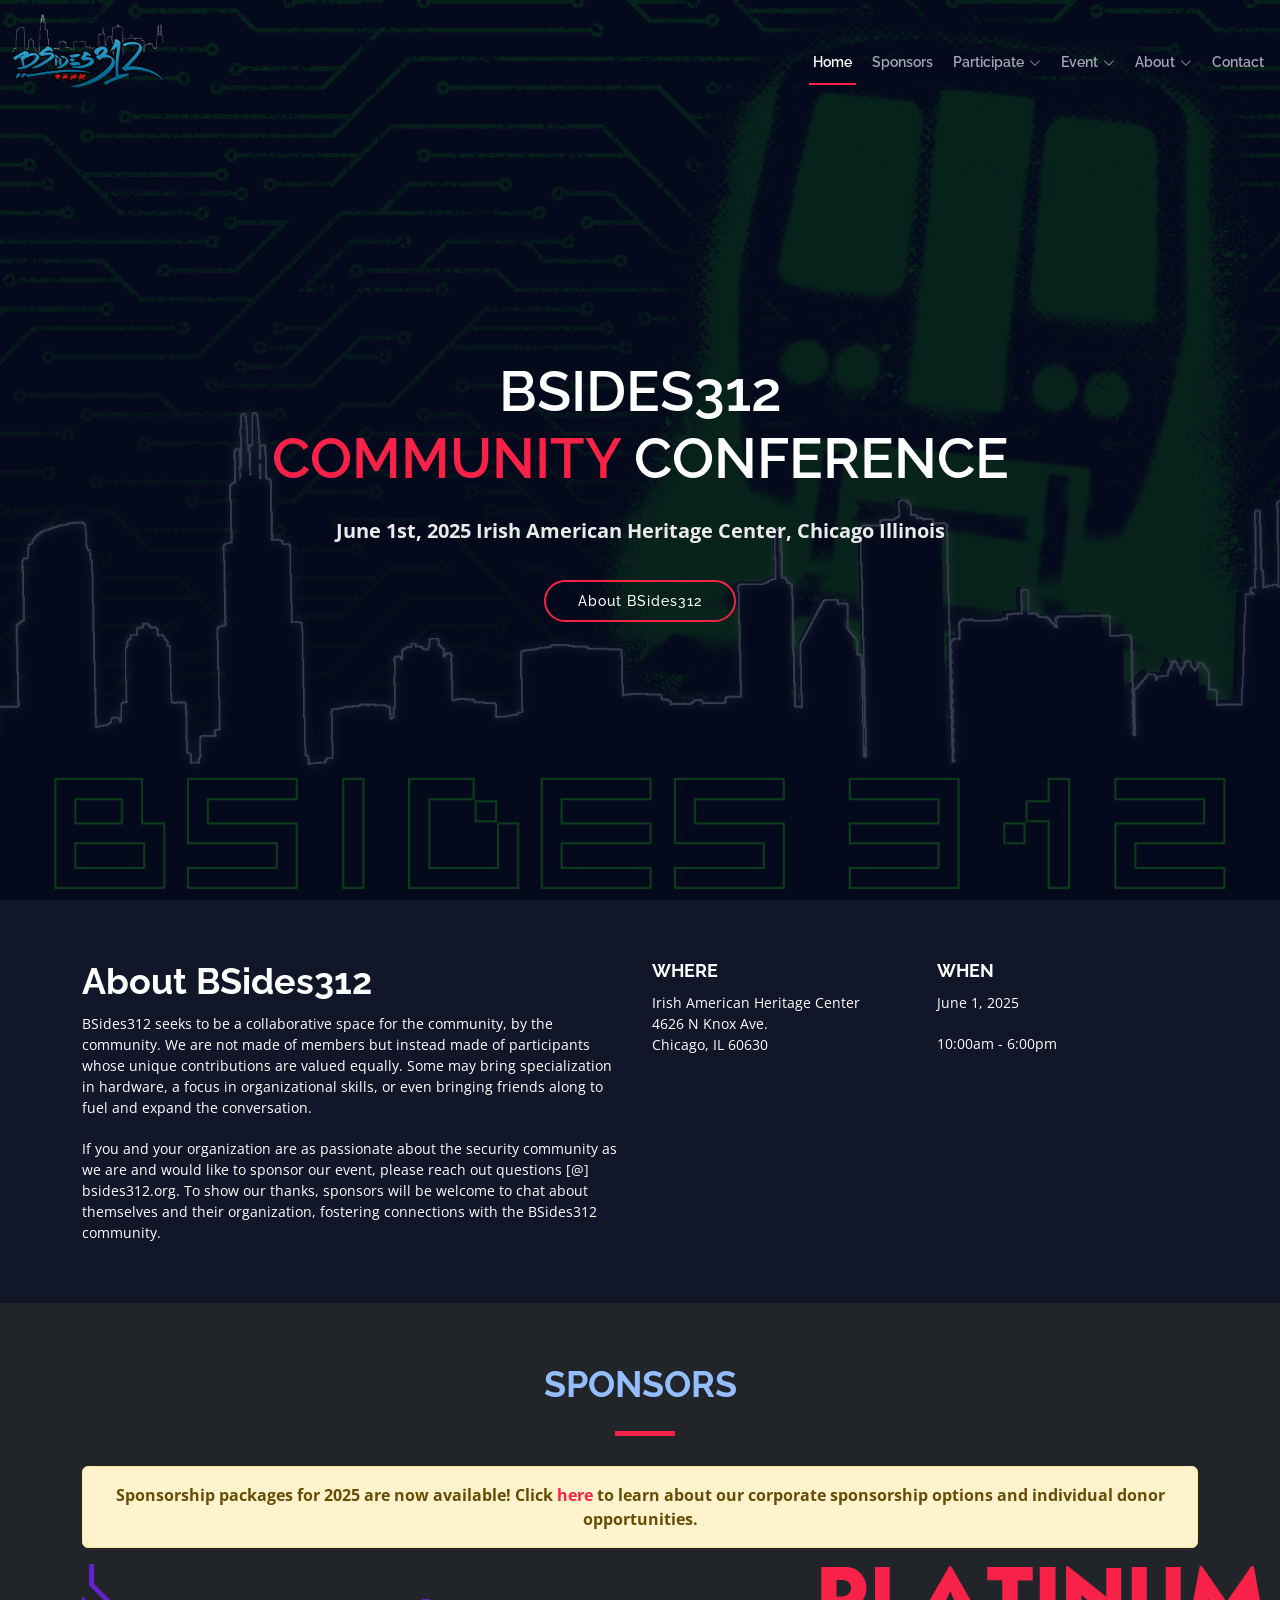
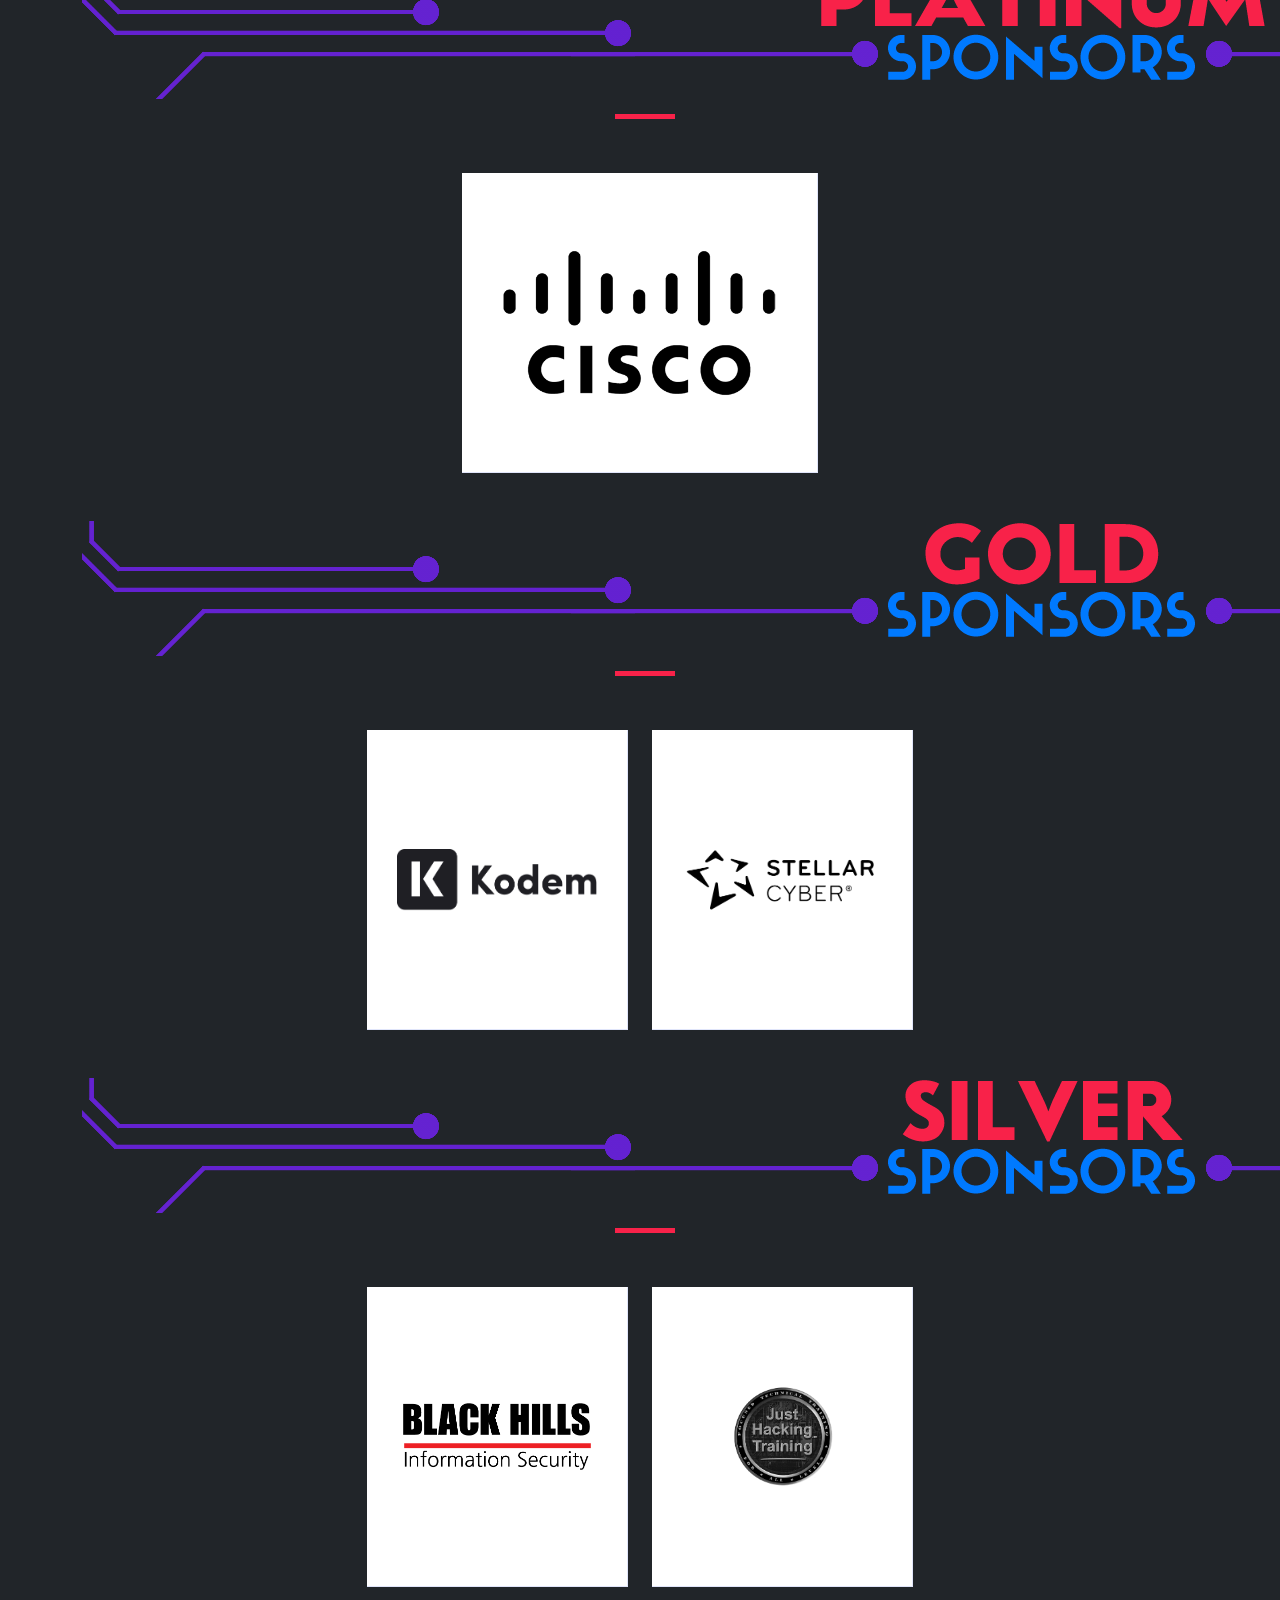
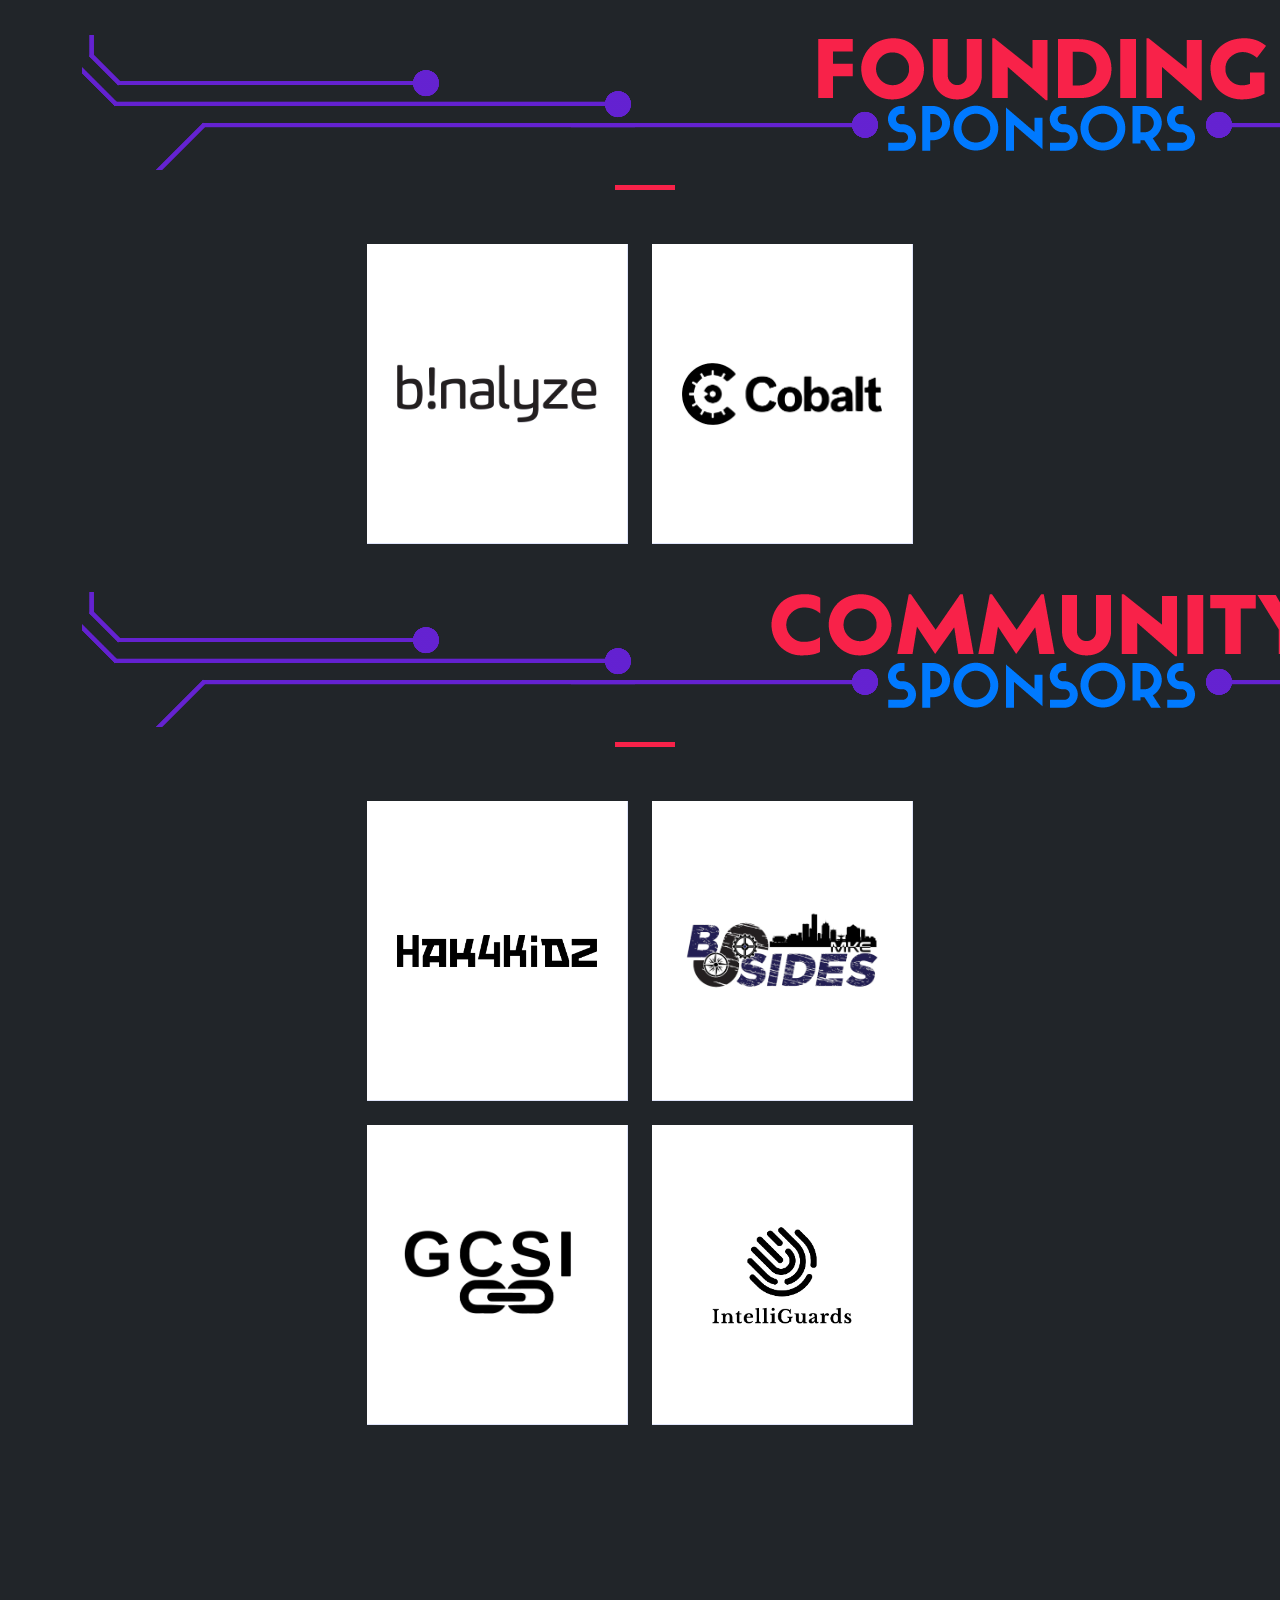
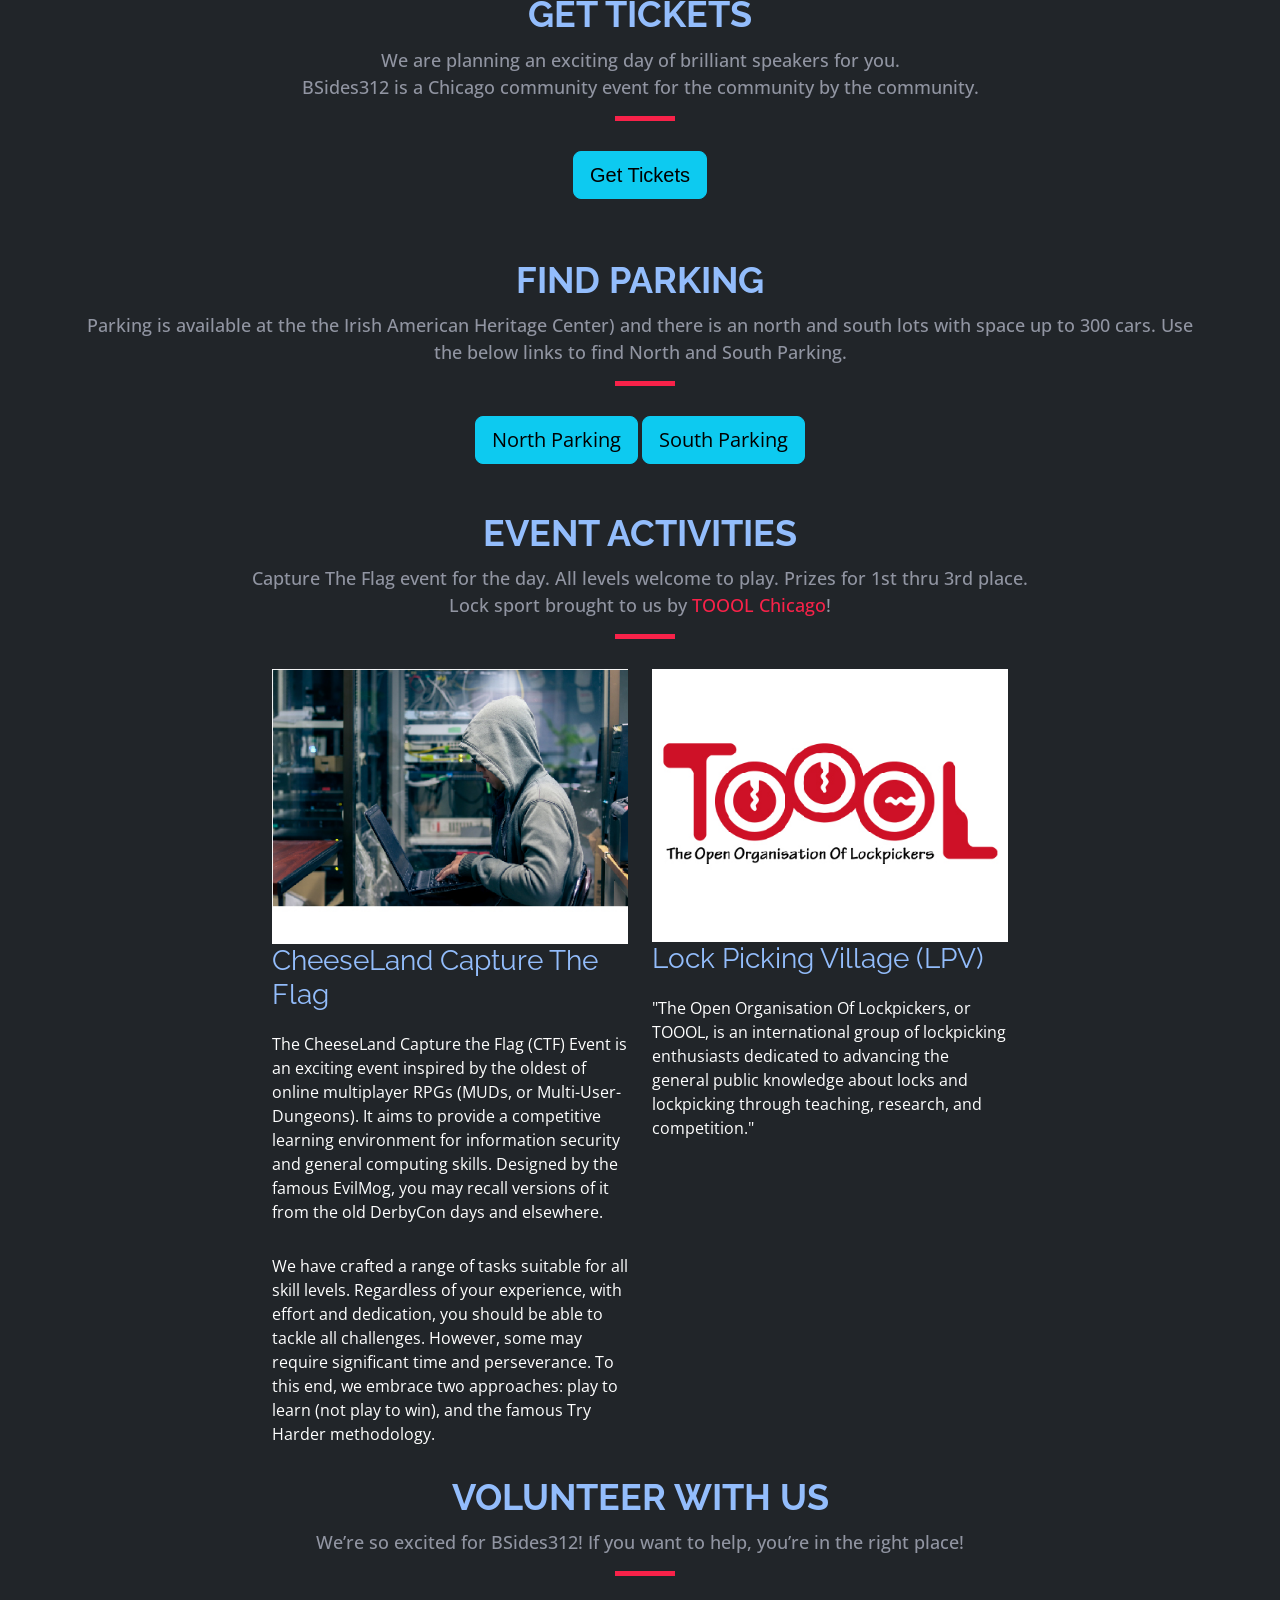
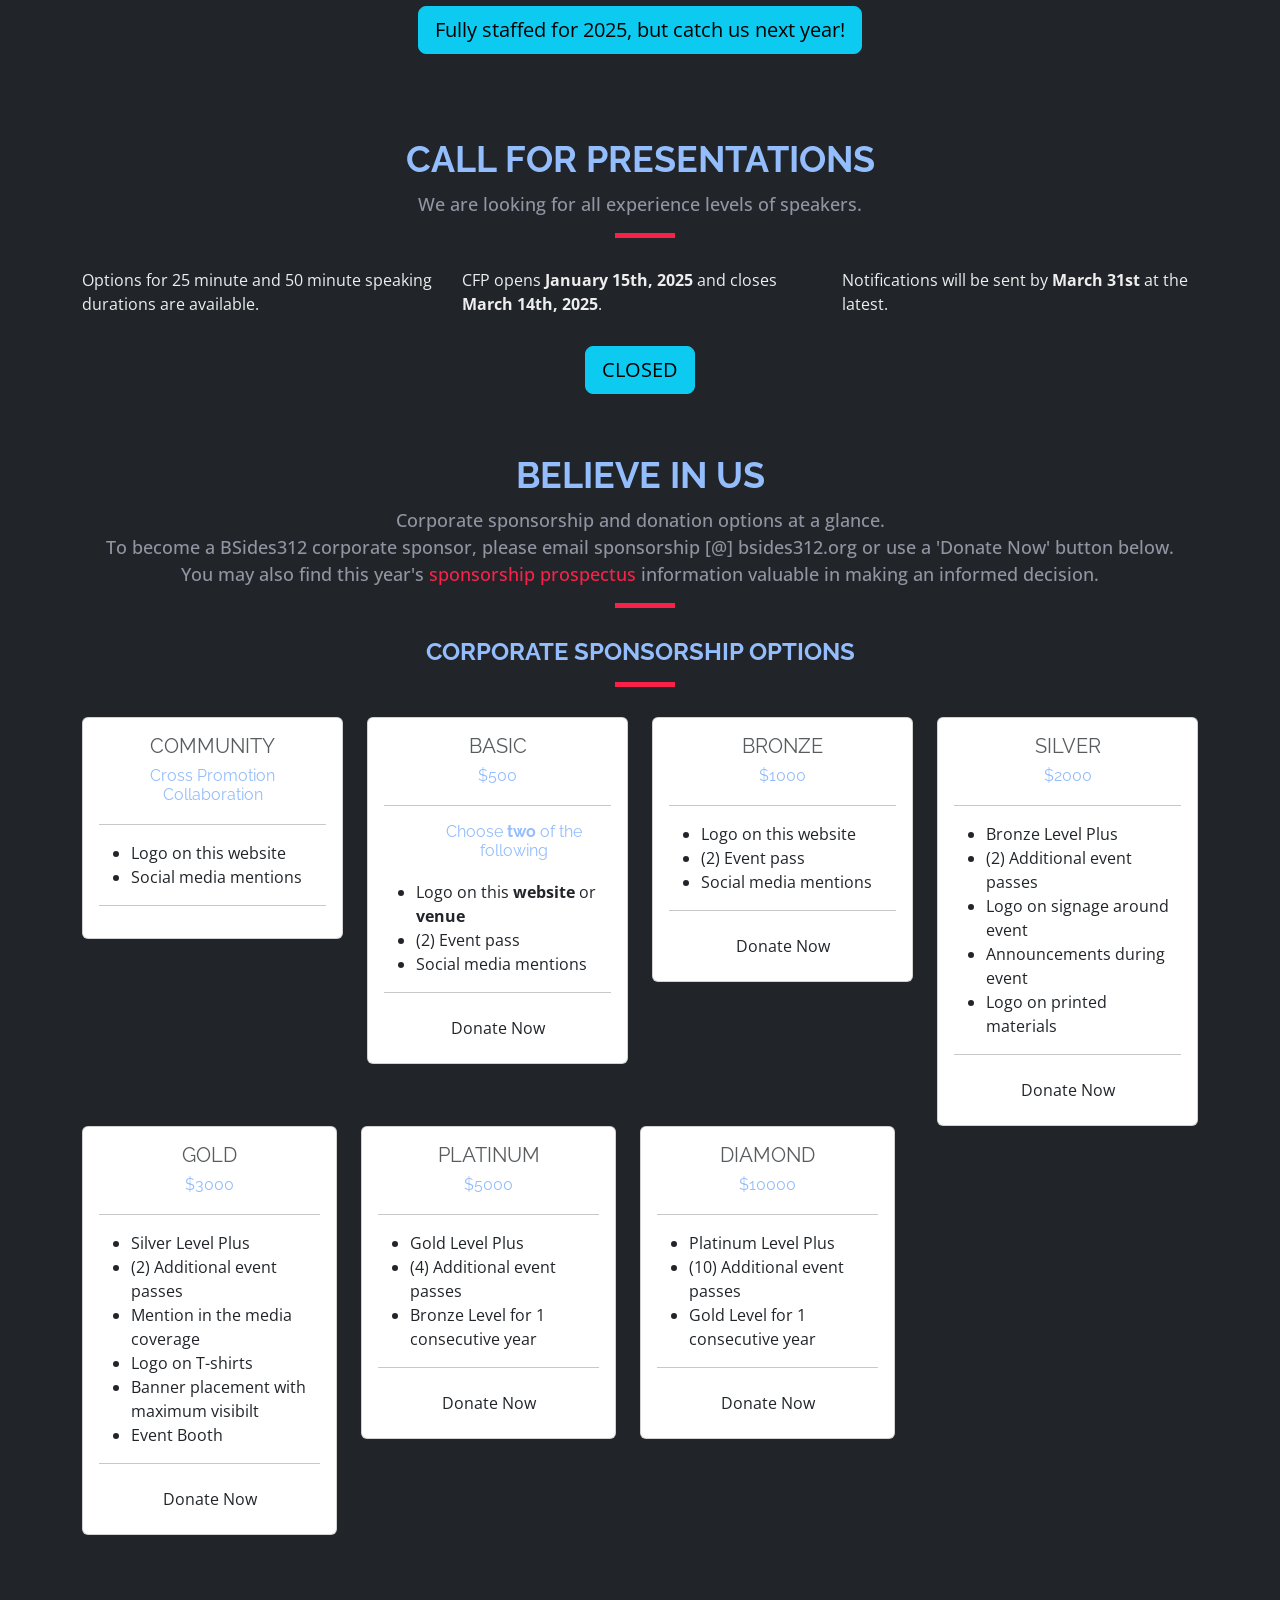
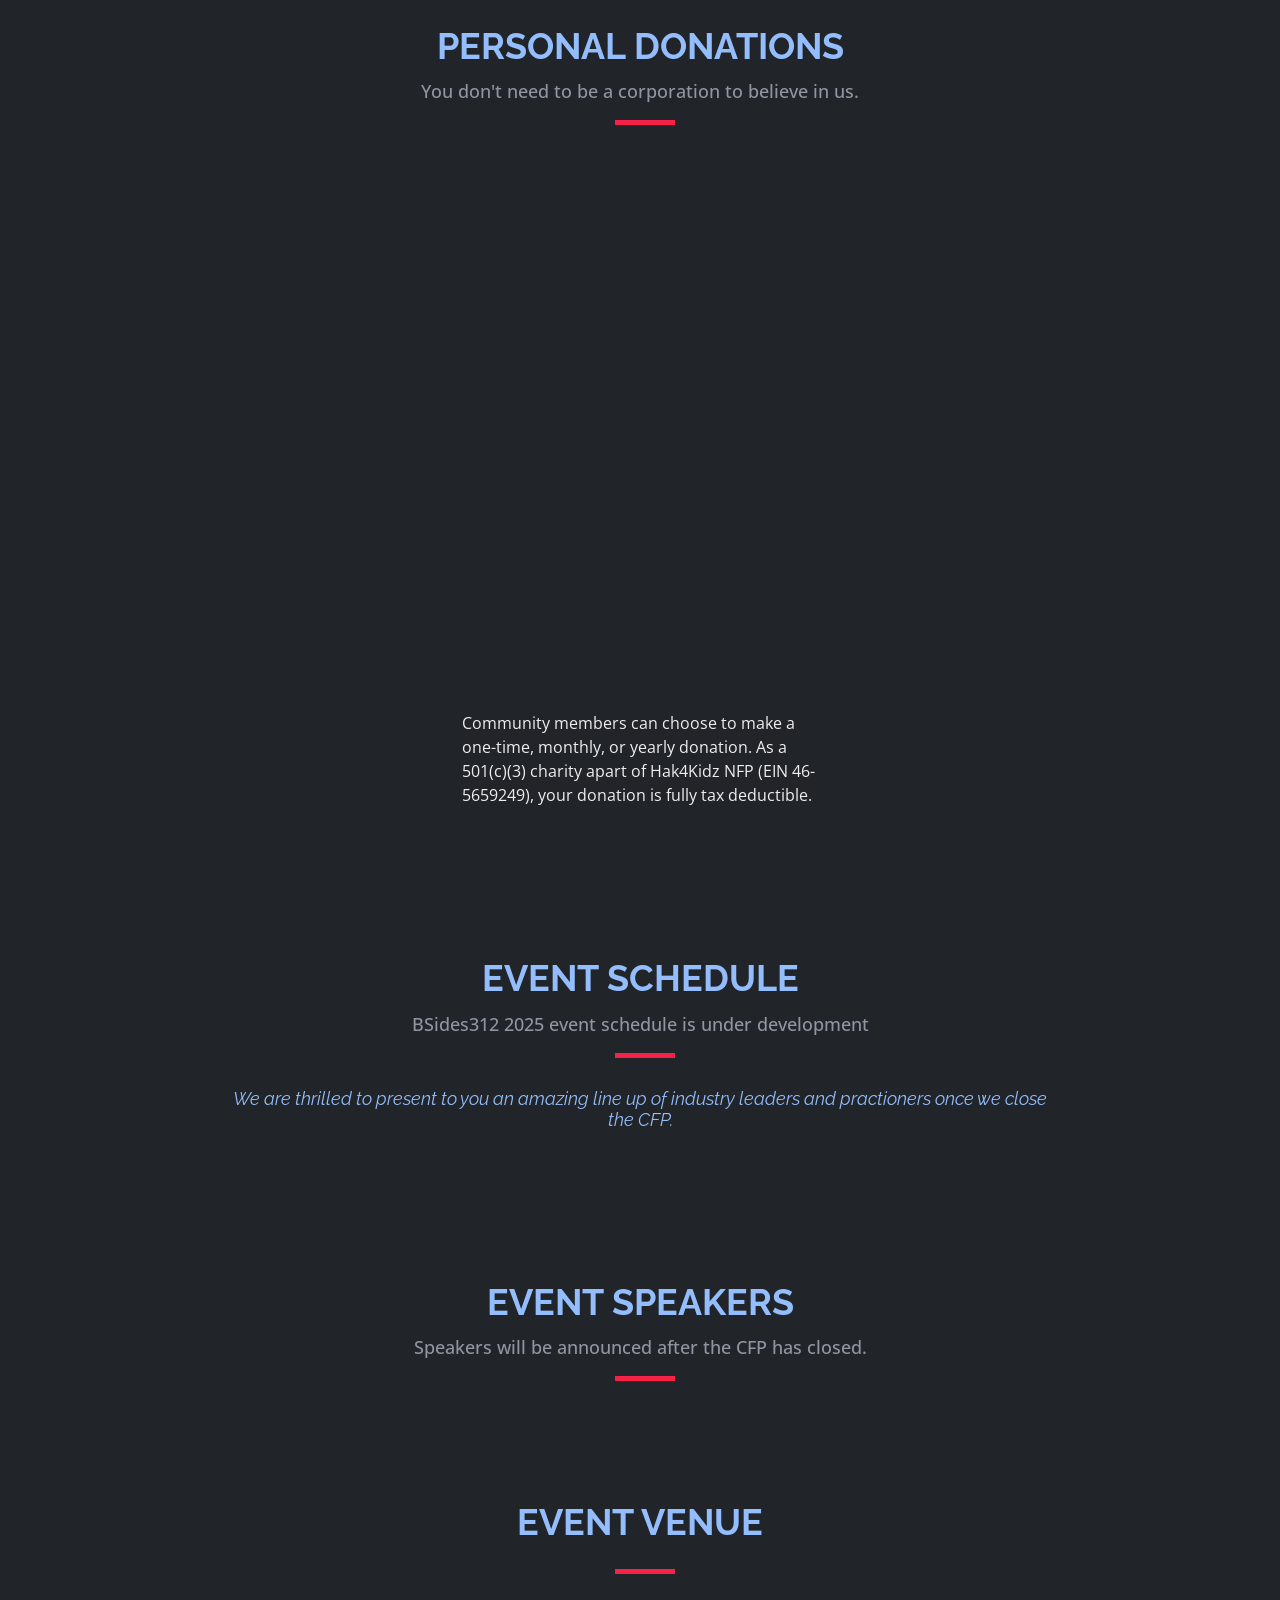
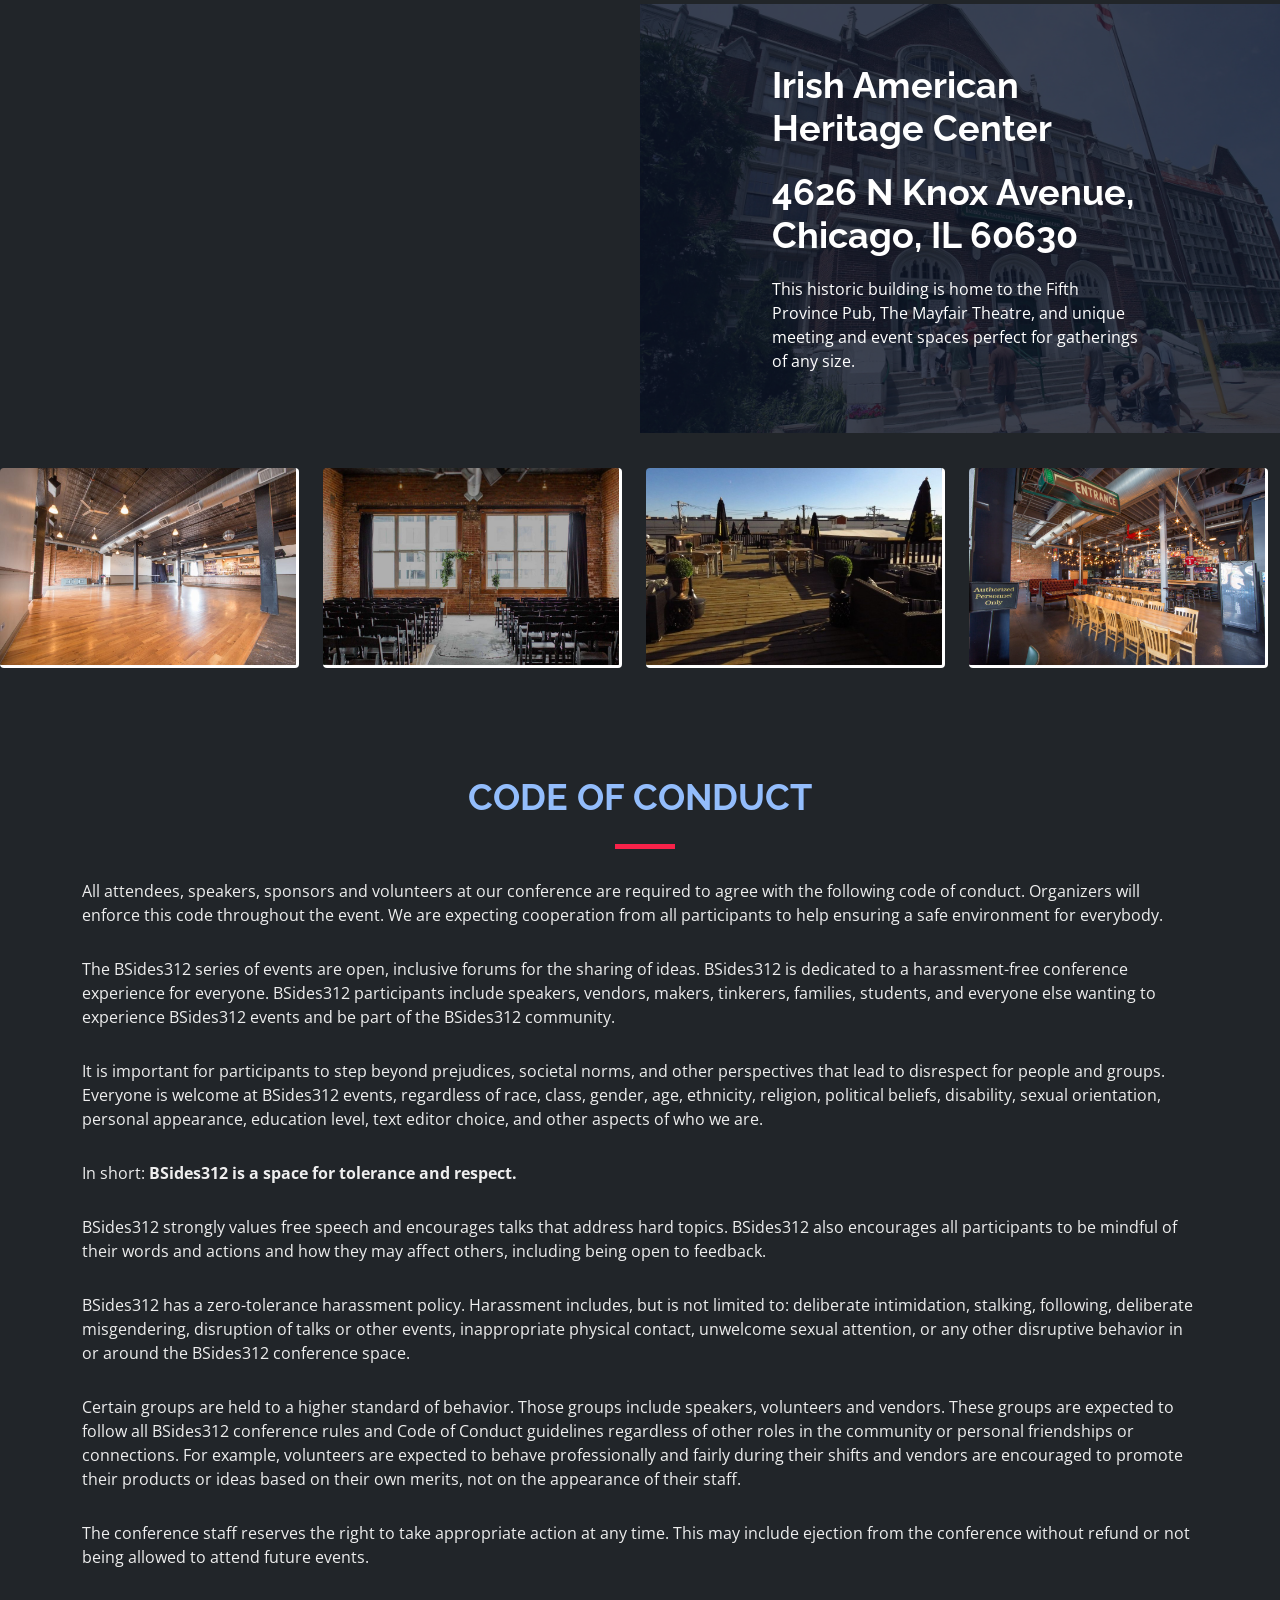
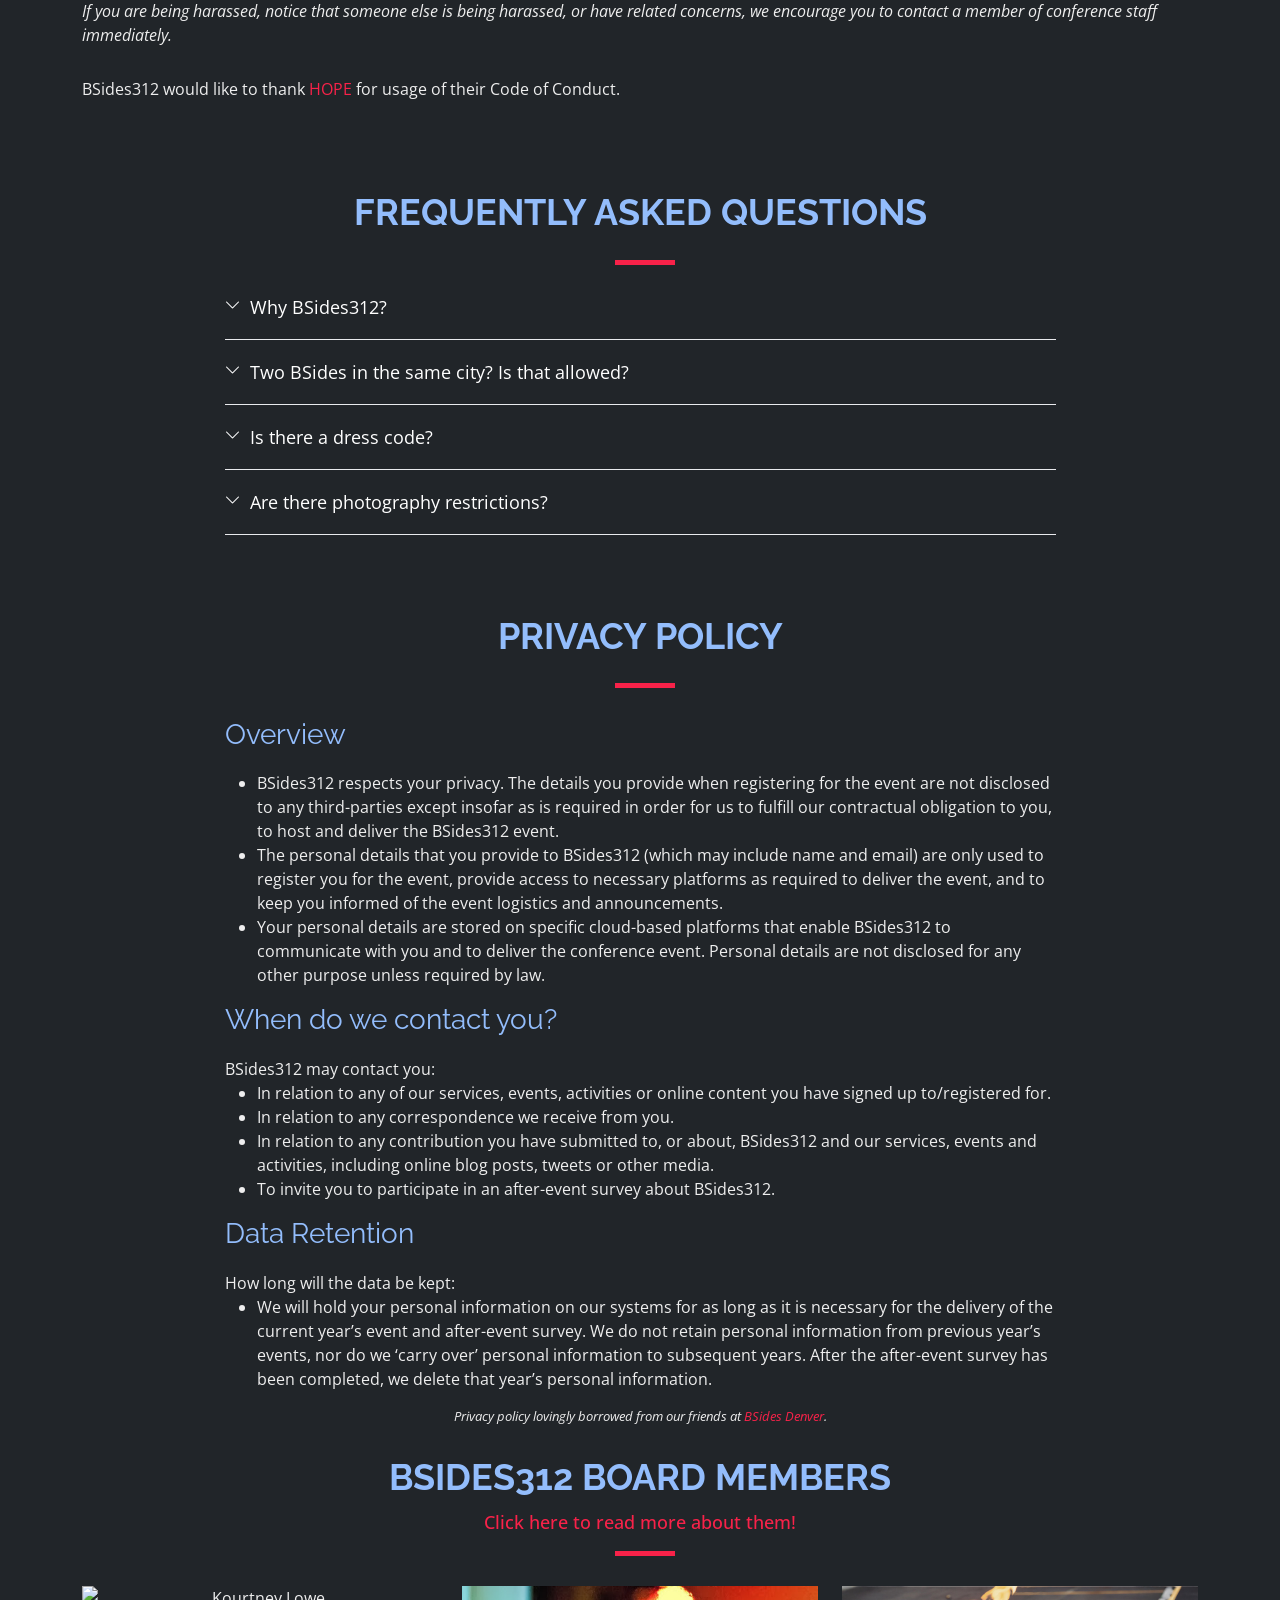
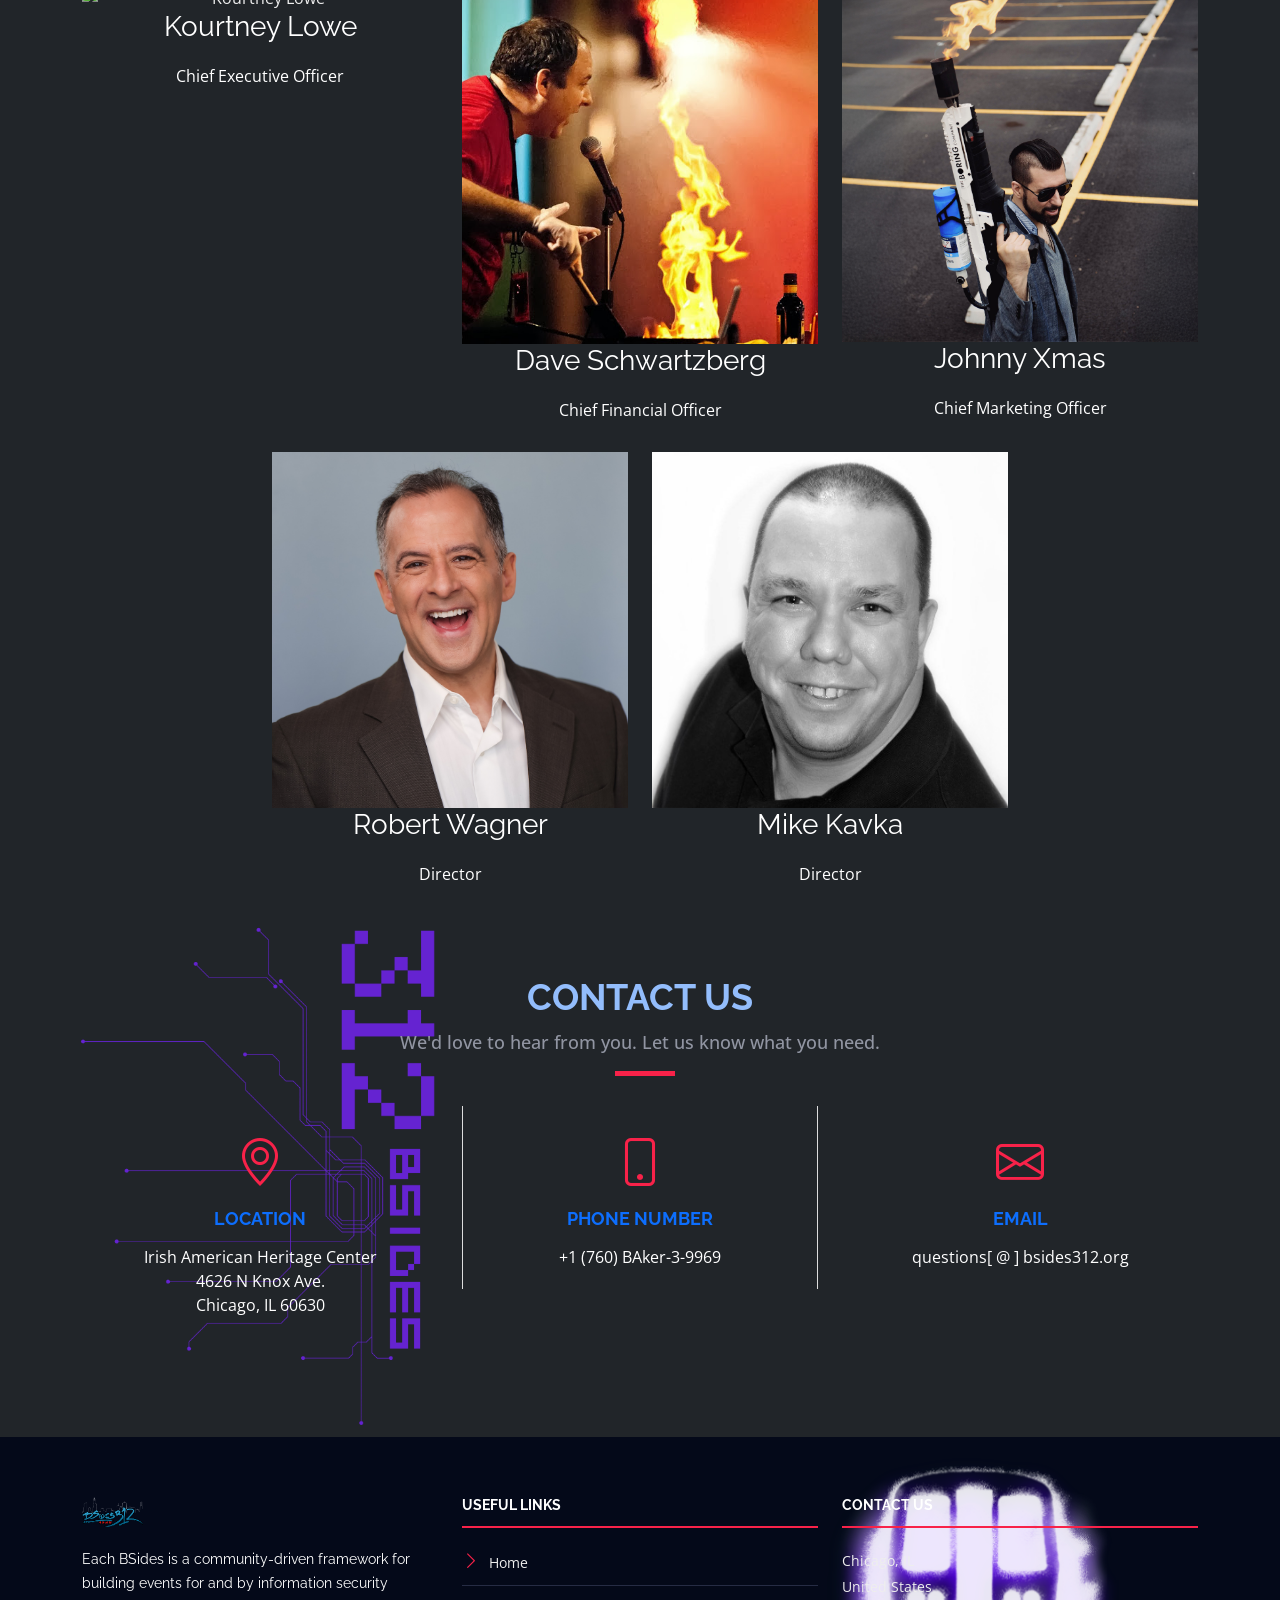
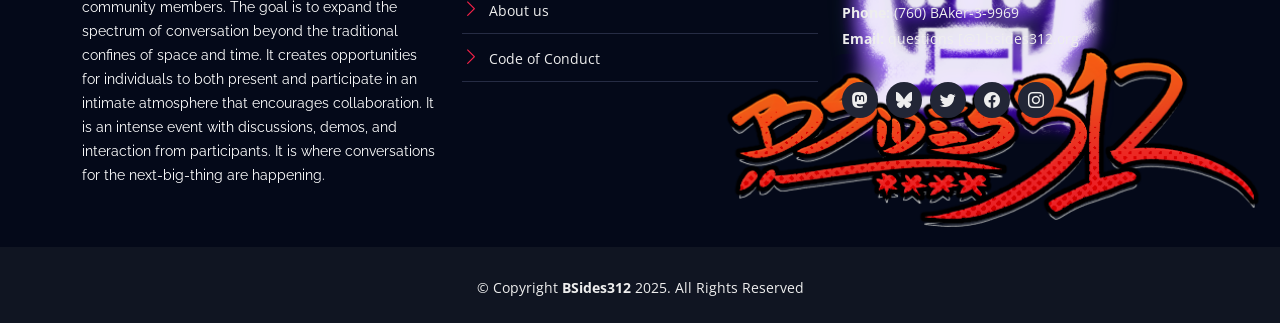
==== commit aa217ac7: "Adding parking to Event dropdown" ====
--- a/index.html
+++ b/index.html
@@ -100,7 +100,6 @@
           <li class="dropdown"><a class="nav-link scrollto" href="#"><span>Participate</span> <i class="bi bi-chevron-down"></i></a>
             <ul>
               <li><a class="nav-link scrollto" href="#buy-tickets">Get Tickets</a></li>
-              <li><a class="nav-link scrollto" href="#parking">Find Parking</a></li>
               <li><a class="nav-link scrollto" href="#volunteer">Volunteer</a></li>
               <li><a class="nav-link scrollto" href="#cfp">Call for Presentations</a></li>
           <li class="dropdown"><a class="nav-link scrollto" href="#support"><span>Support Us</span> <i class="bi bi-chevron-right"></i></a>
@@ -117,8 +116,8 @@
             <li><a class="nav-link scrollto" href="#speakers">Speakers</a></li>
             <li><a class="nav-link scrollto" href="#fun">Activities</a></li>
             <li><a class="nav-link scrollto" href="#venue">Venue</a></li>
-	    <li><a class="nav-link scrollto" href="#parking">Parking
-            <li><a class="nav-link scrollto" href="#coc">Code of Conduct</a></li>
+	    <li><a class="nav-link scrollto" href="#parking">Find Parking</a></li>
+	    <li><a class="nav-link scrollto" href="#coc">Code of Conduct</a></li>
           </ul>
         </li>
           
@@ -340,7 +339,7 @@
            <div class="text-center">
 			<div>
 			        <a onclick="createSimpleTixEmbed(this, '32b0e8b6-6732-4e4b-b44e-d0973d487f94', '206866', '#security-bsides312-2','BSides312'); return false;" data-url="https://embed.prod.simpletix.com/" data-enabledigitalwallets="true" style="background-color: #2686b7 !important;font-family: 'Poppins', sans-serif !important;"
-						data-origin="11">							
+						data-origin="11">		
 							<button type="button" class="btn btn-info btn-lg" data-bs-toggle="modal">Get Tickets</button>	
 					</a>
 			        <link href="https://embed.prod.simpletix.com/assets/widget/widget.min.css?t=2024.05.08" rel="stylesheet">
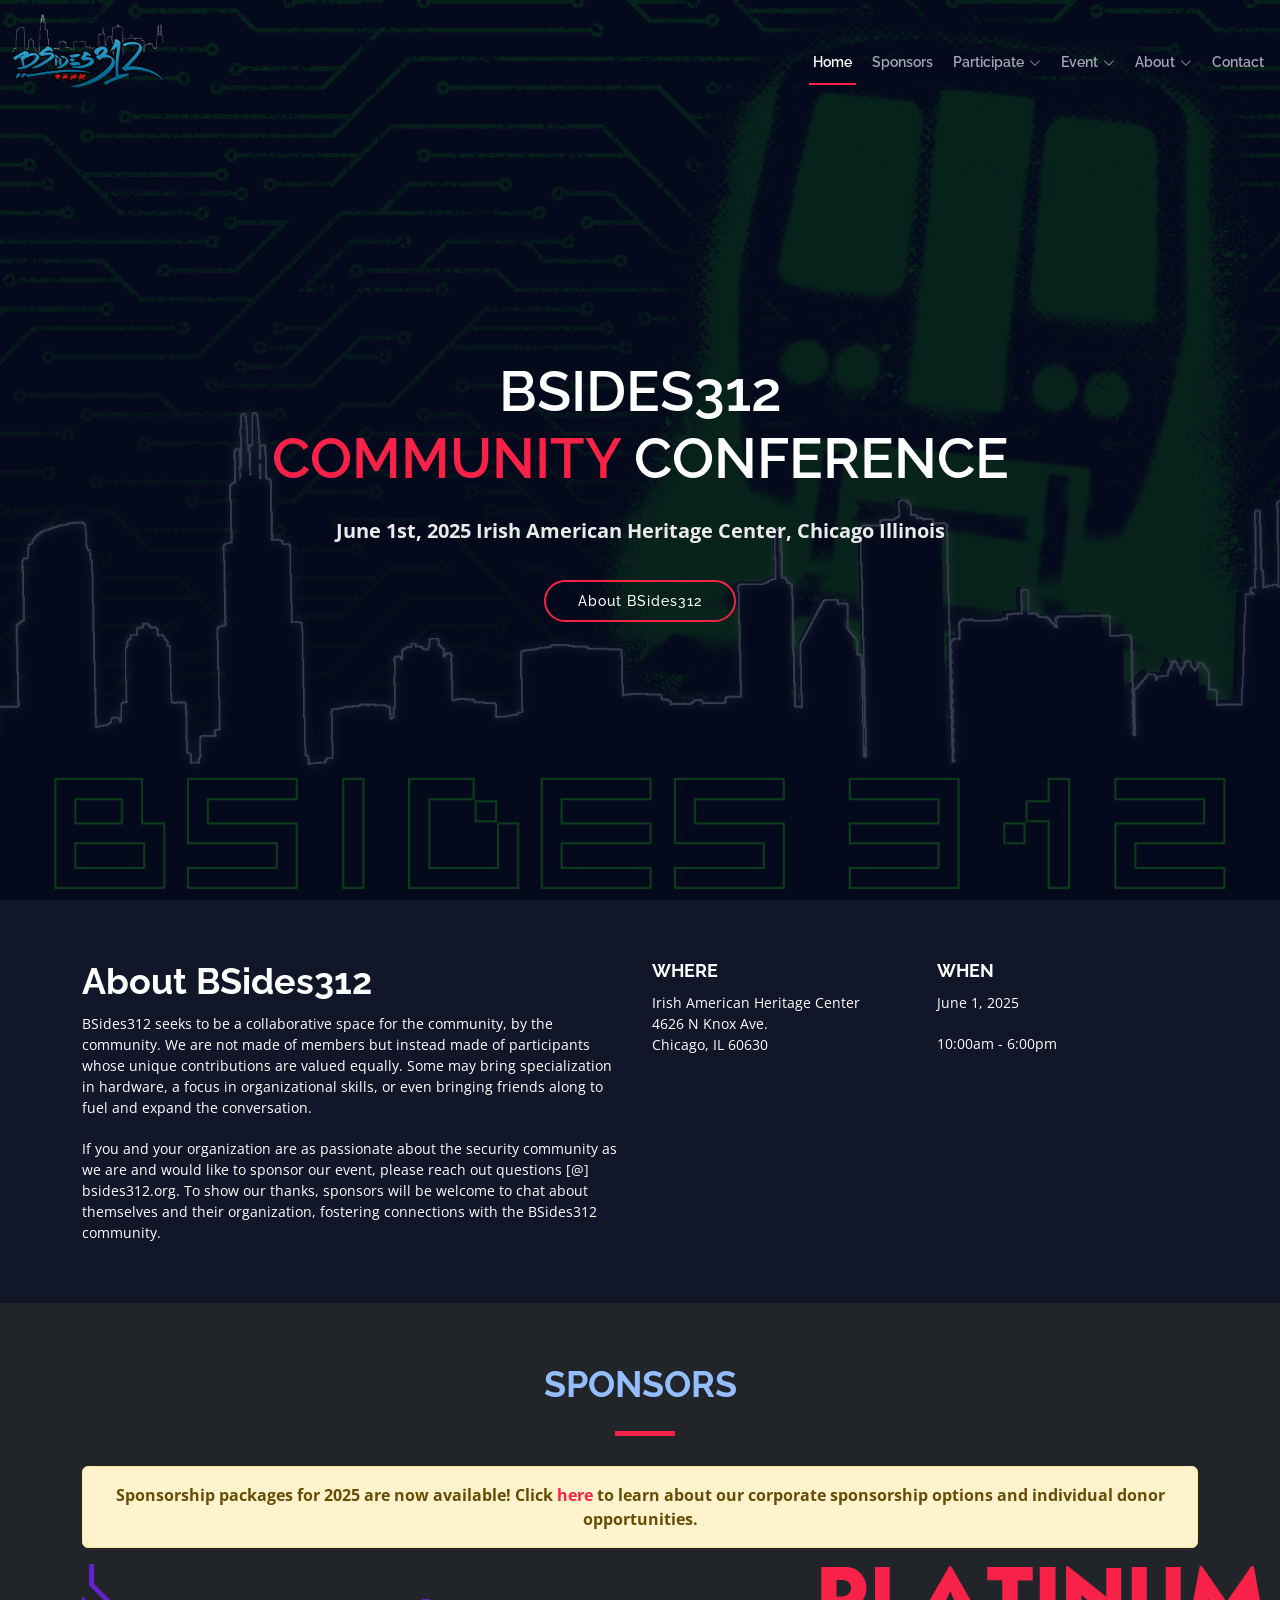
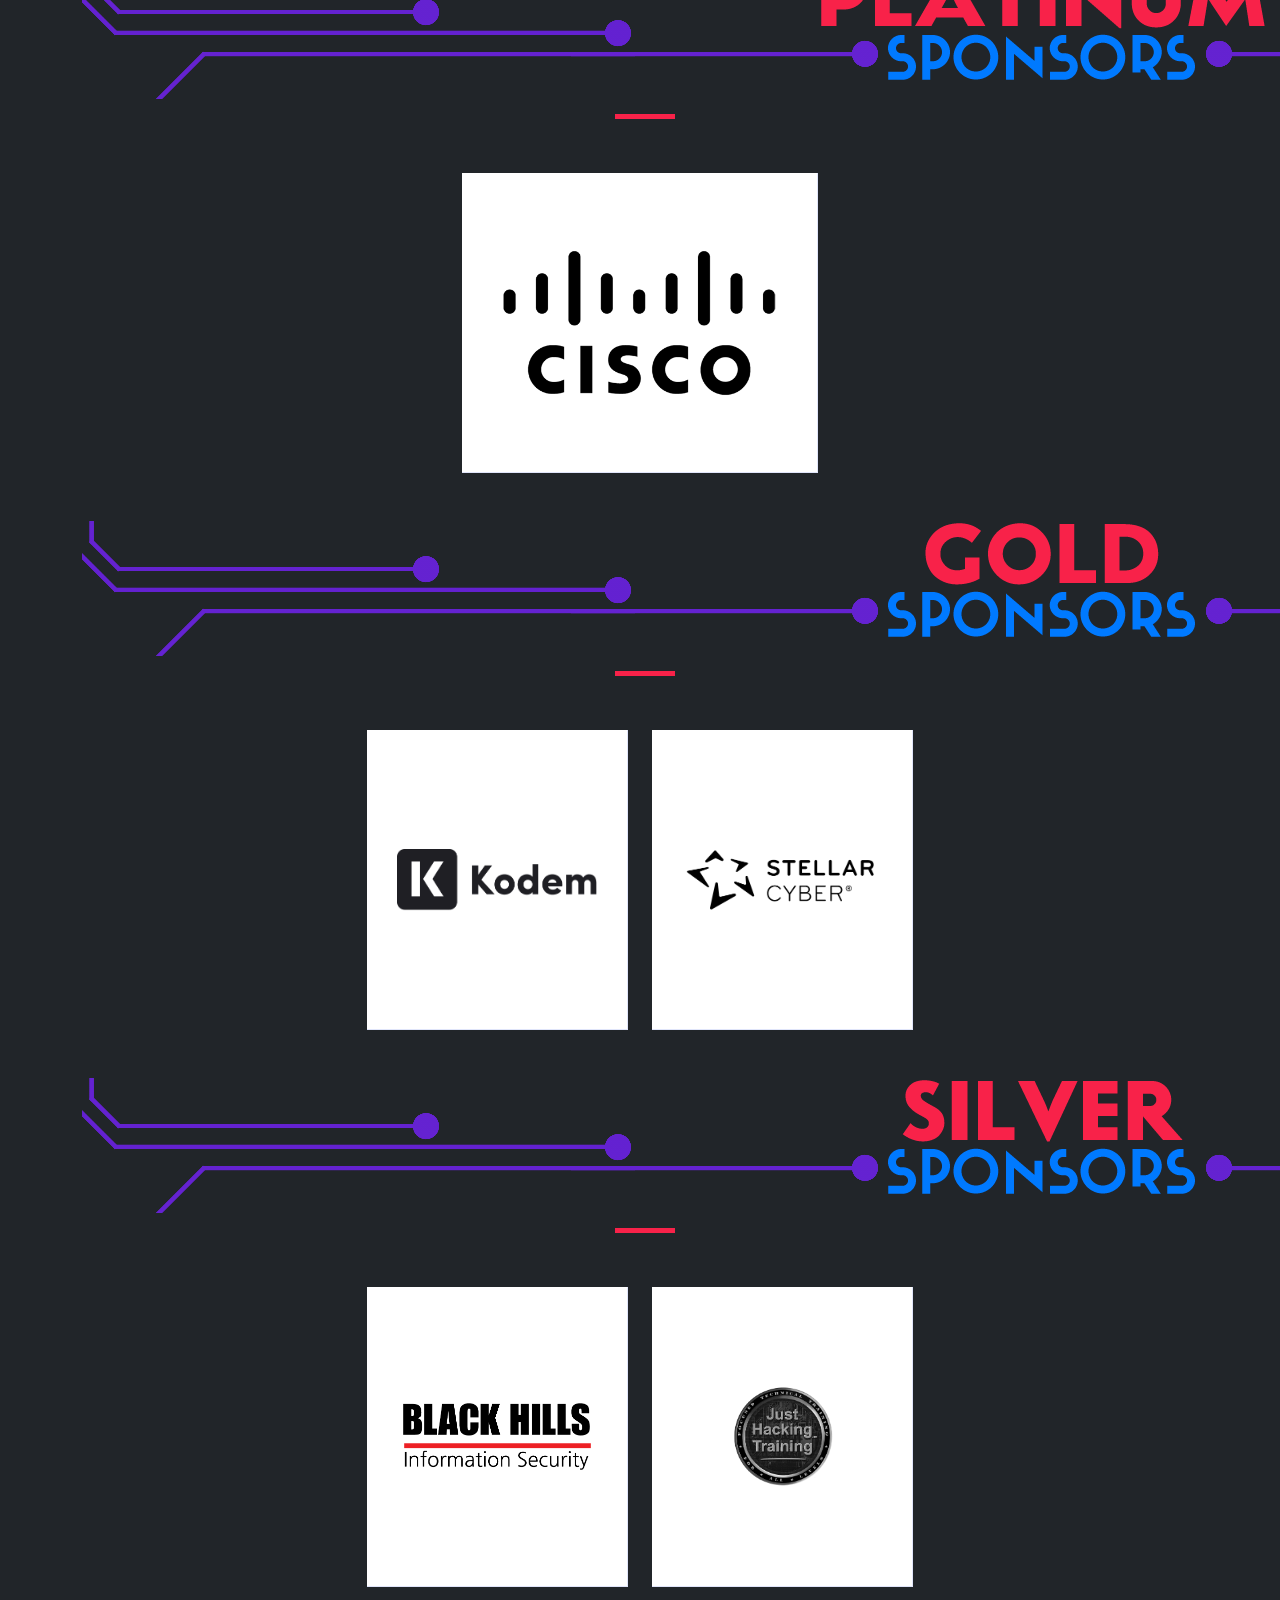
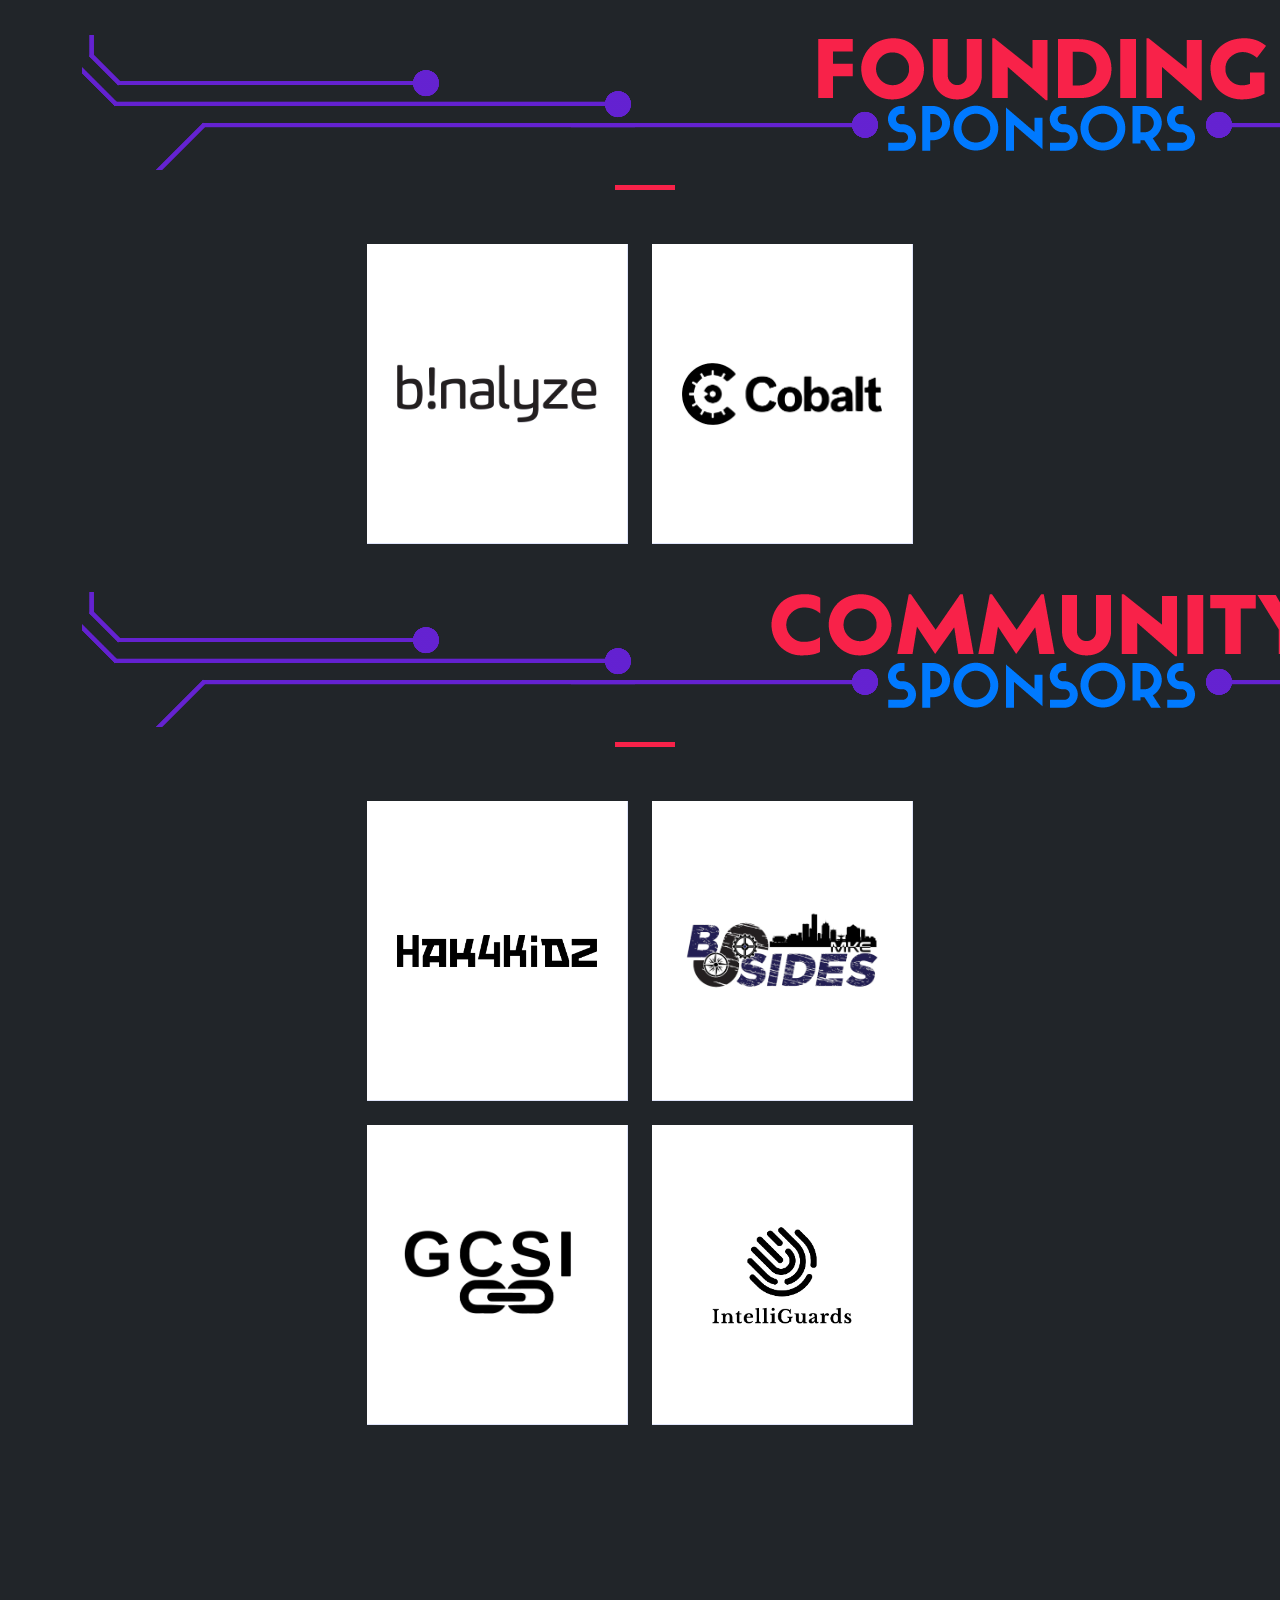
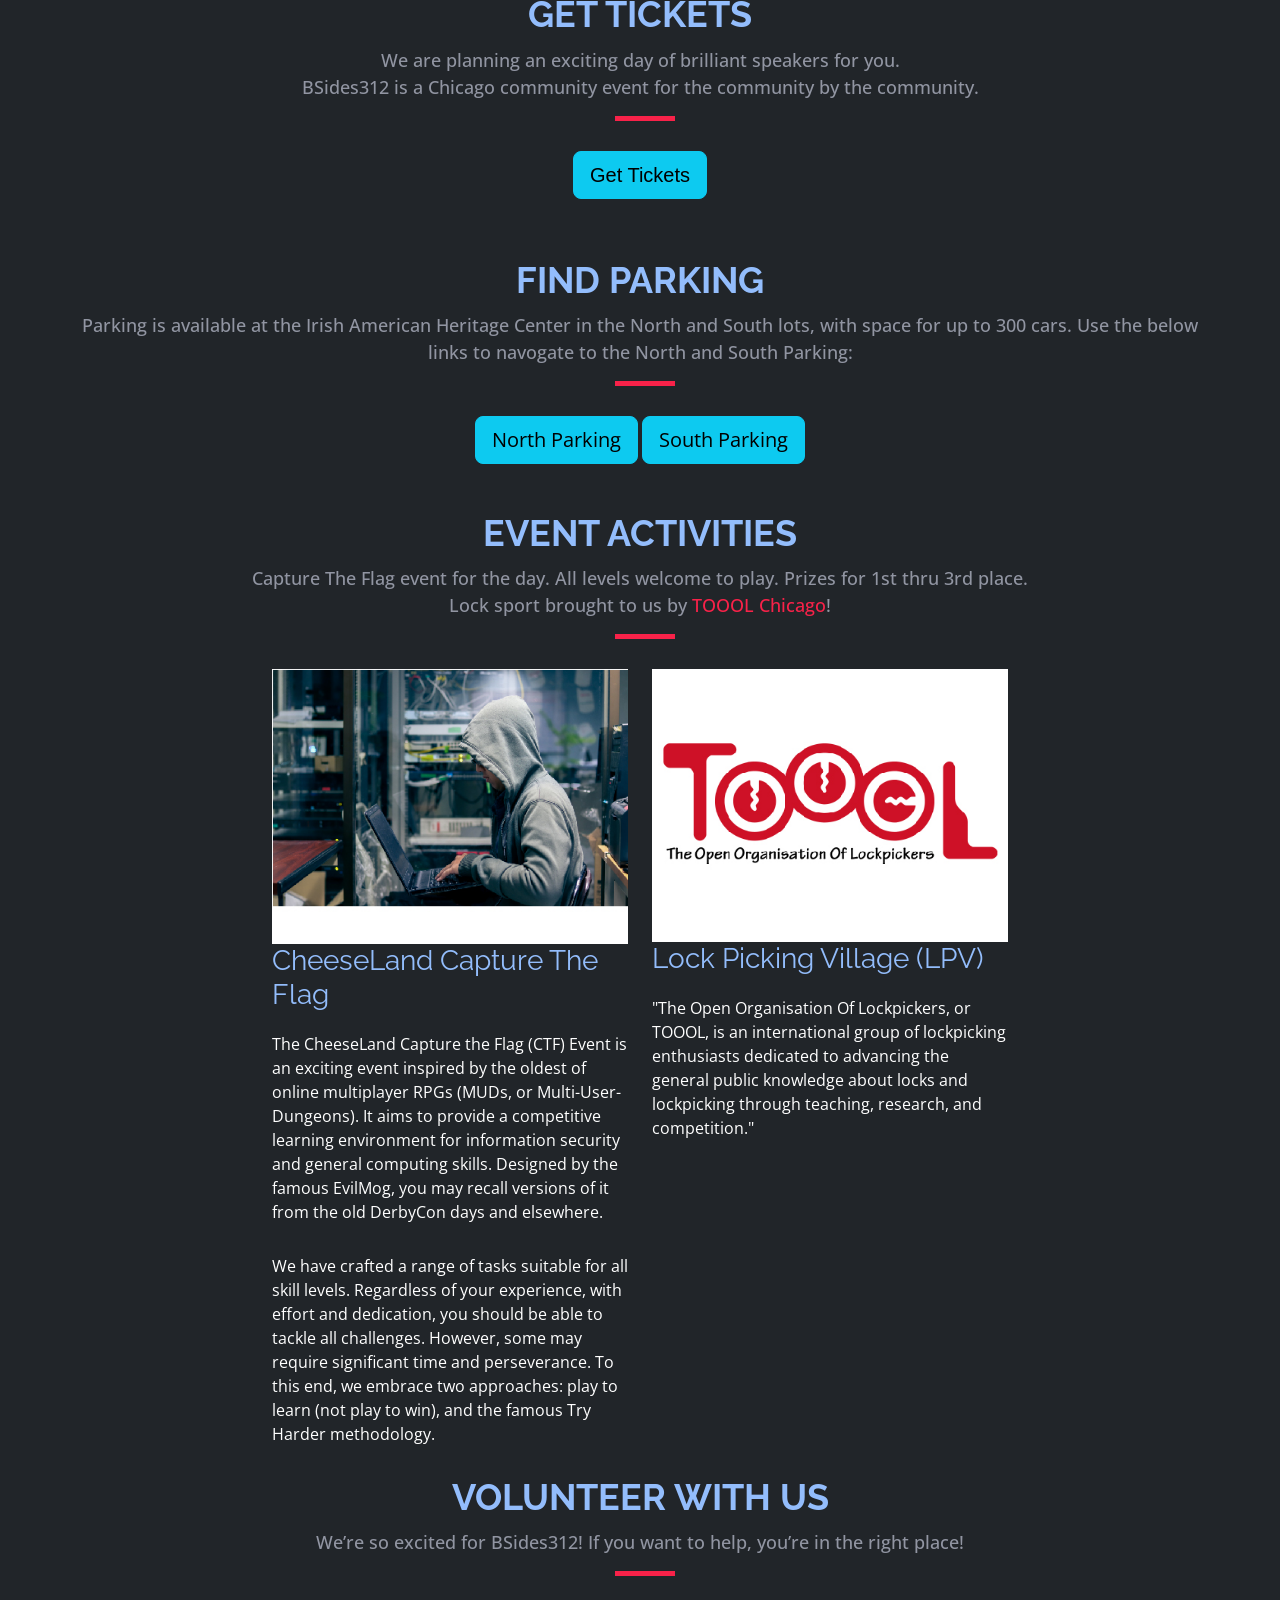
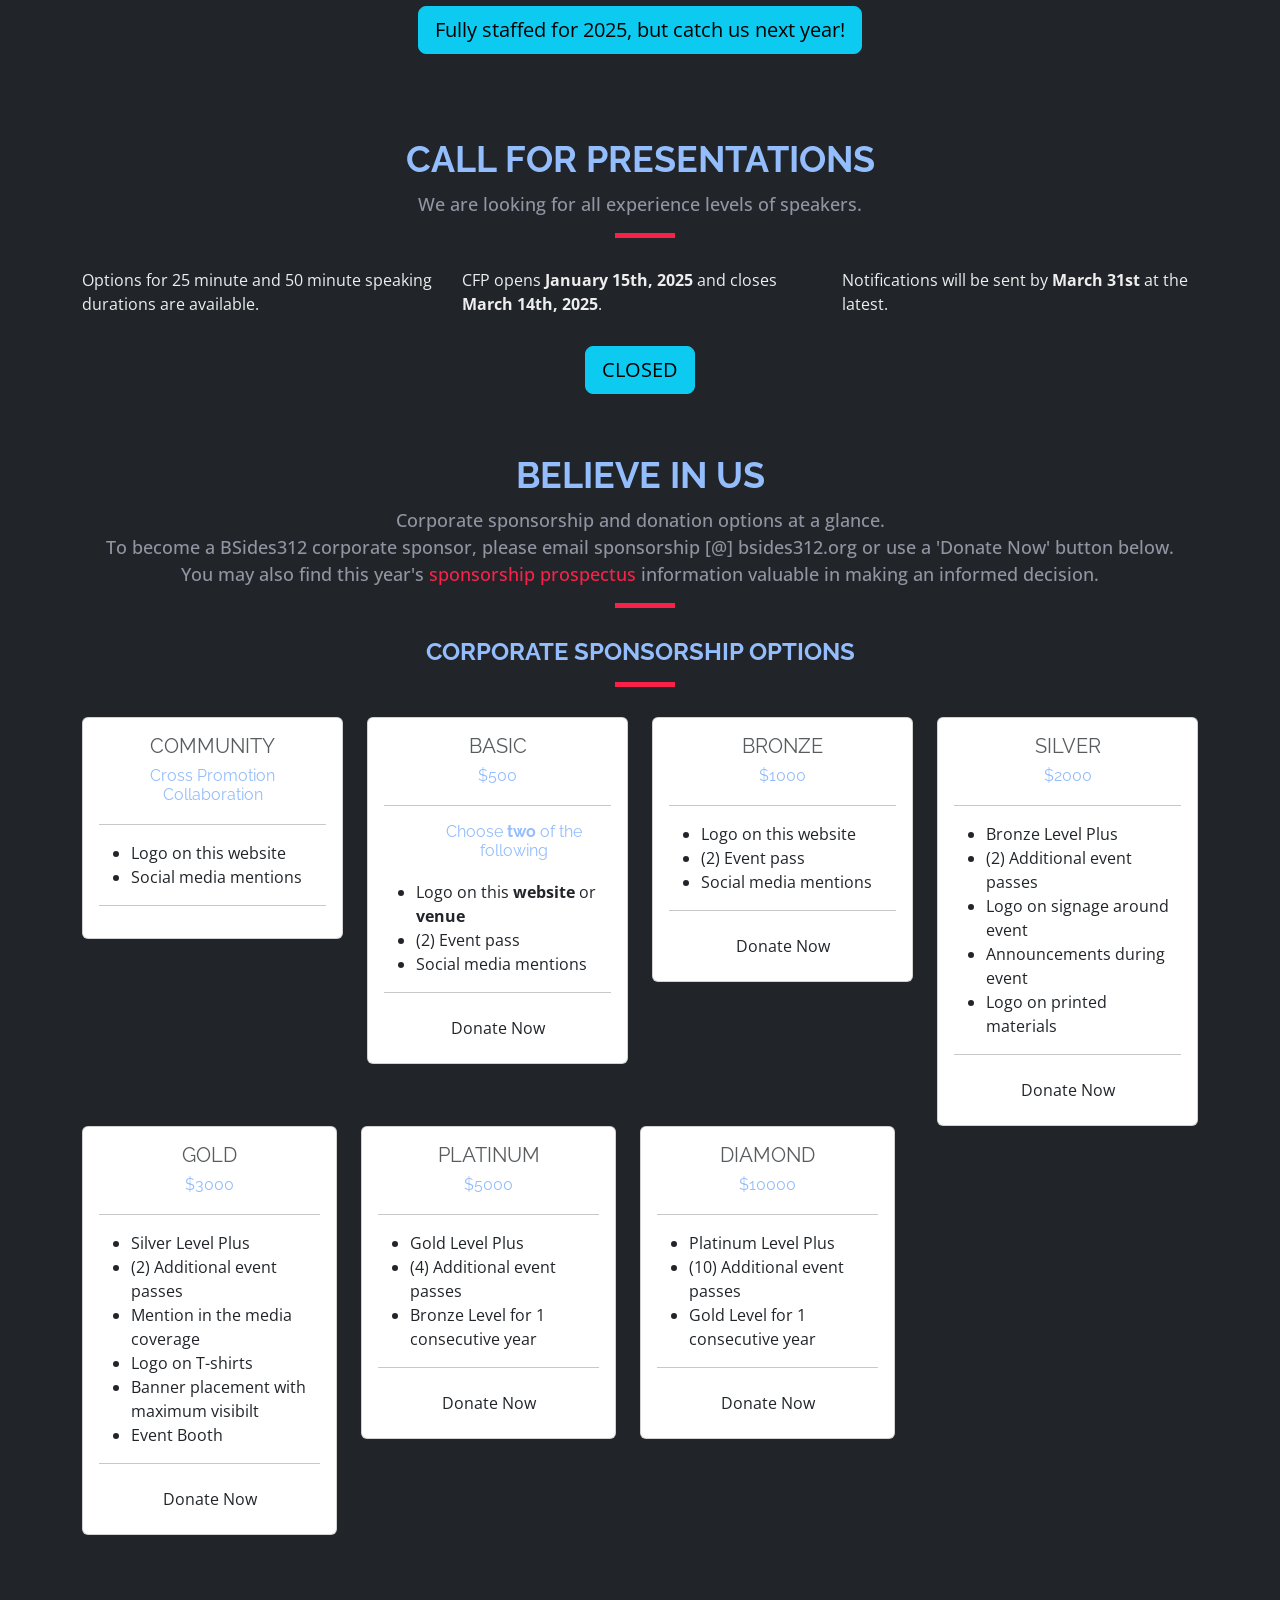
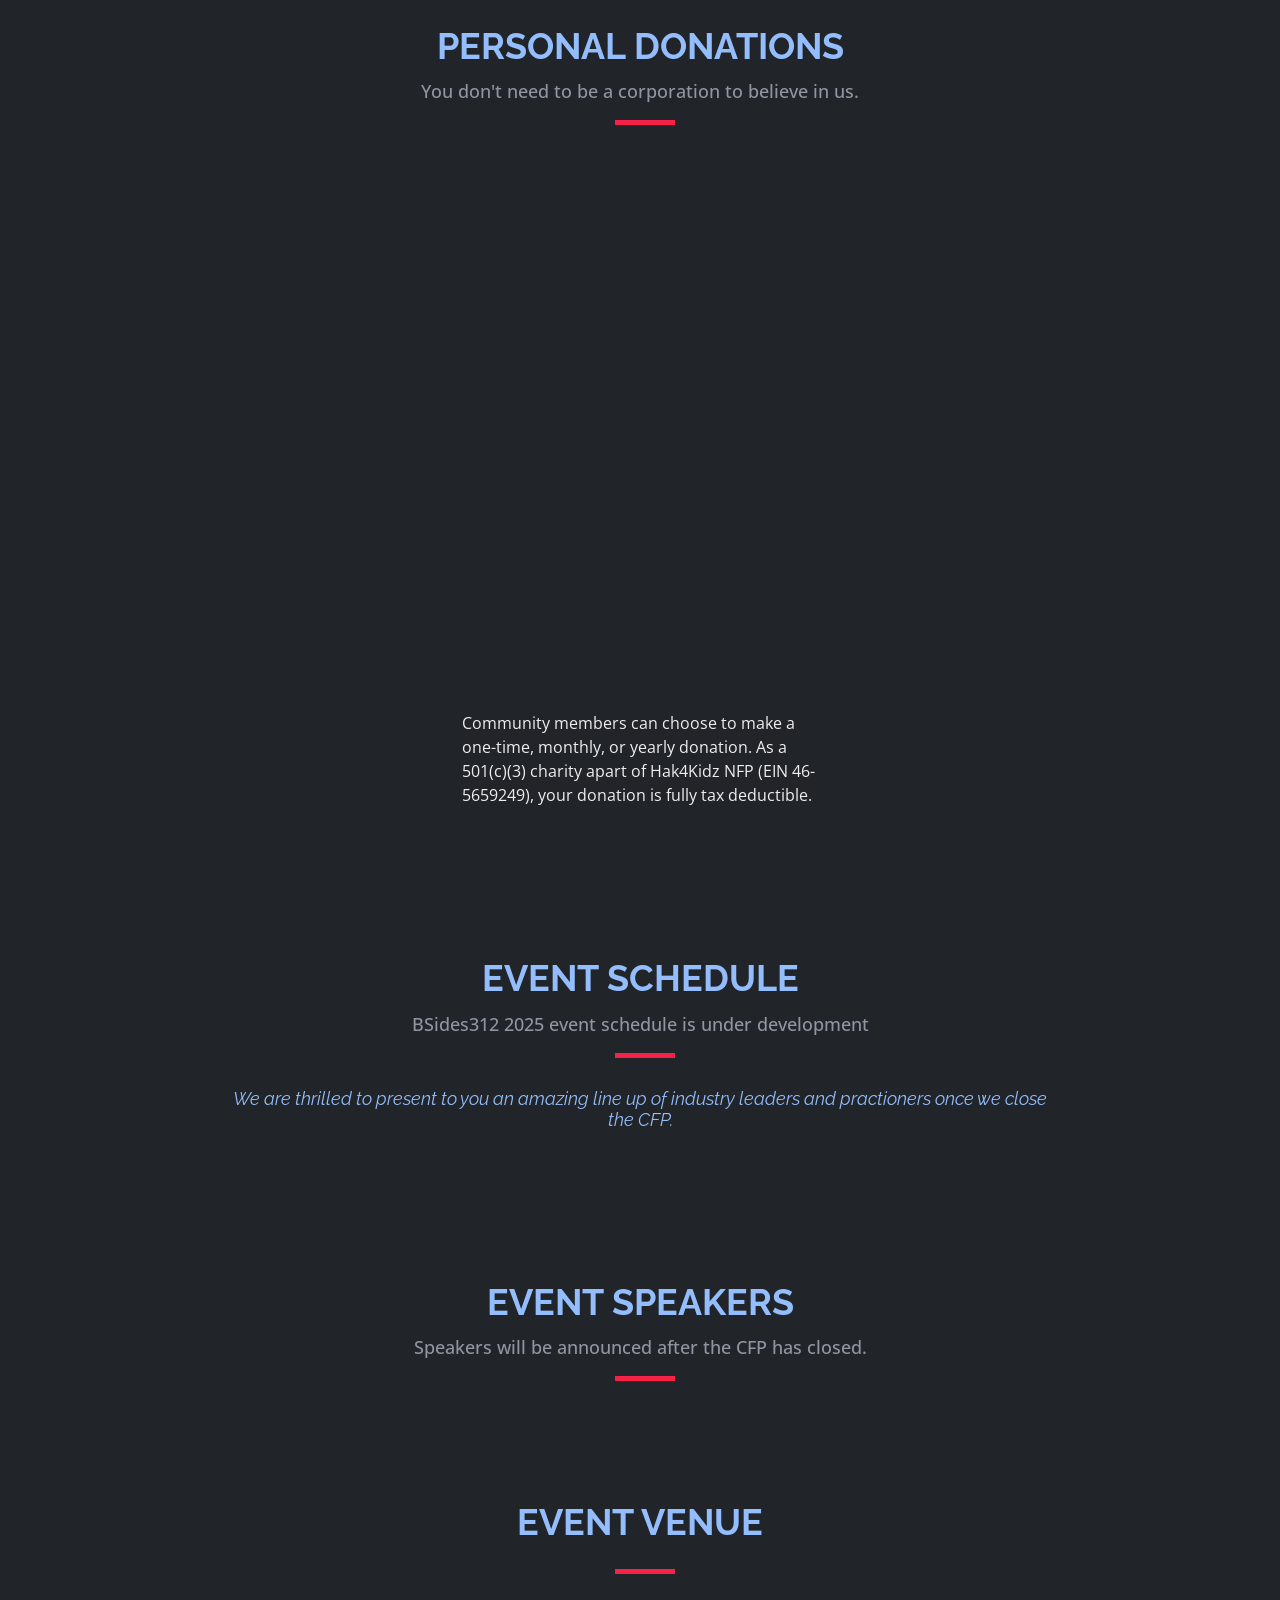
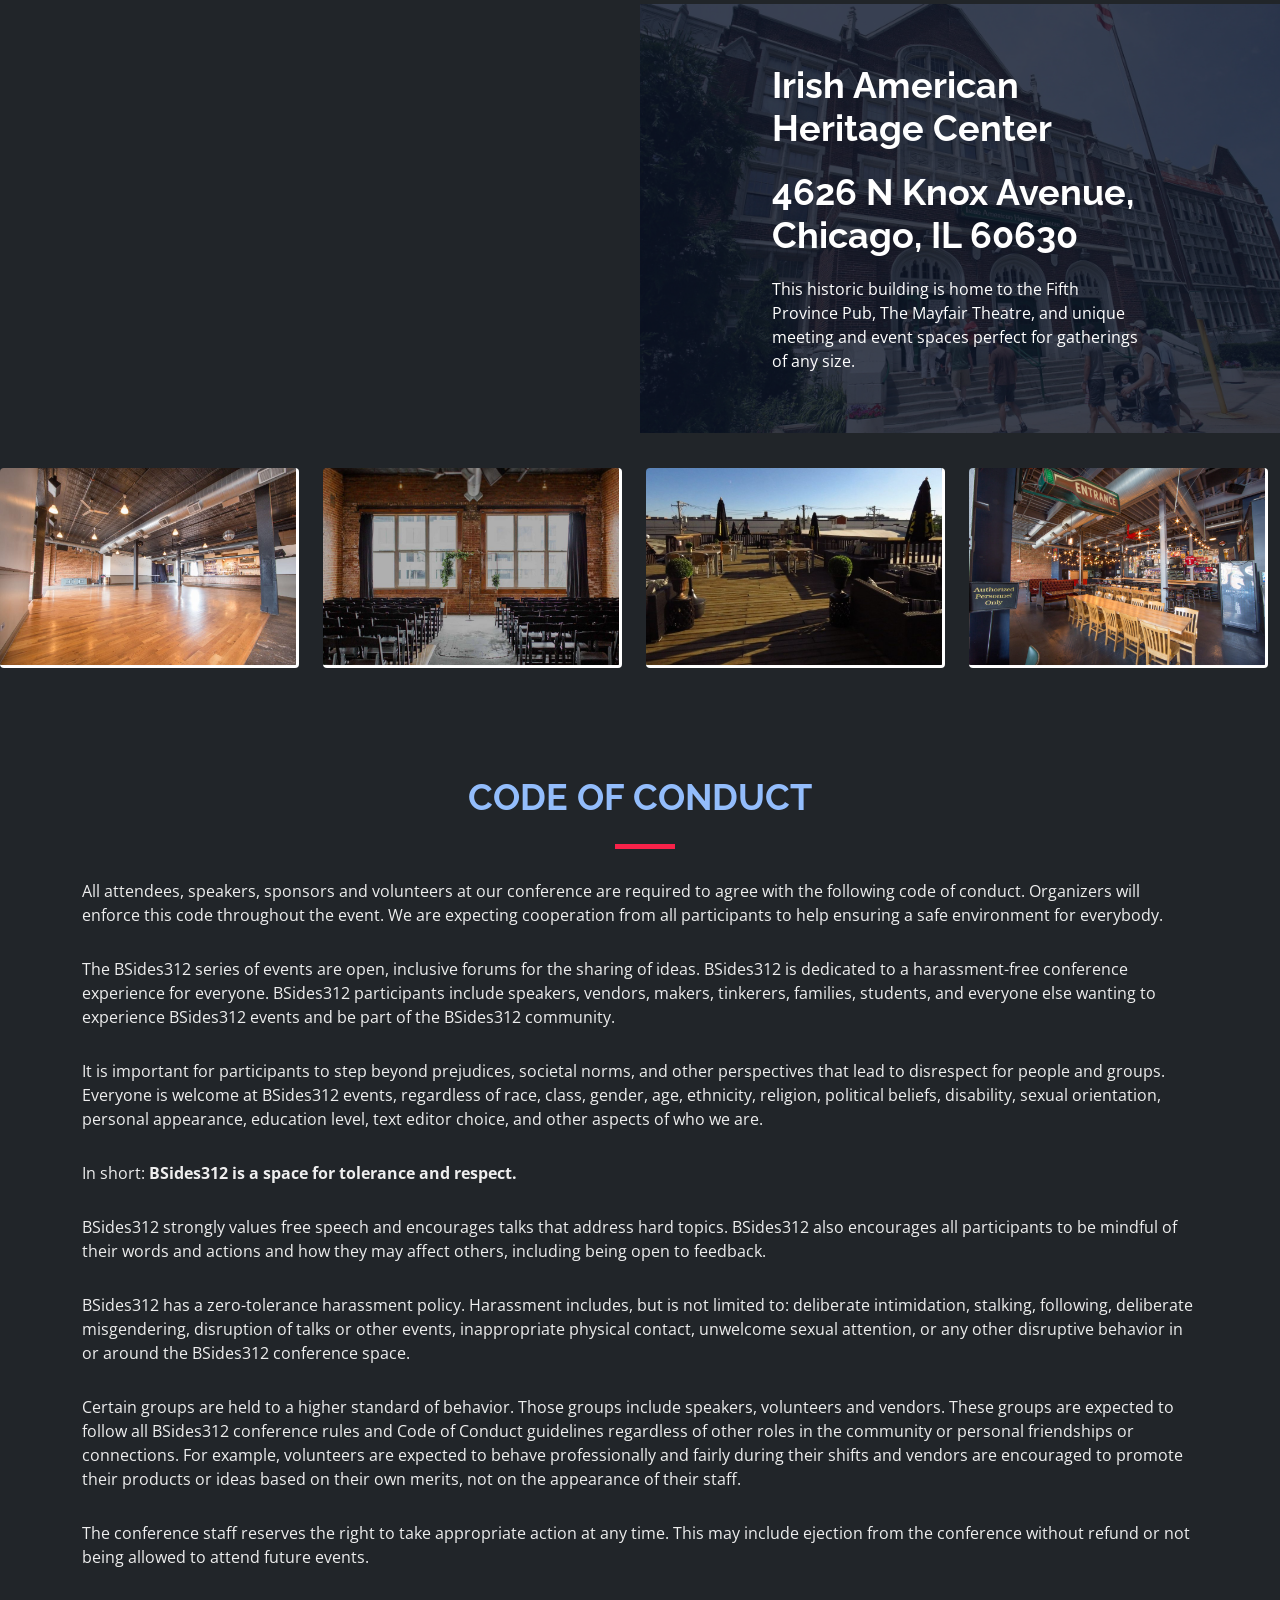
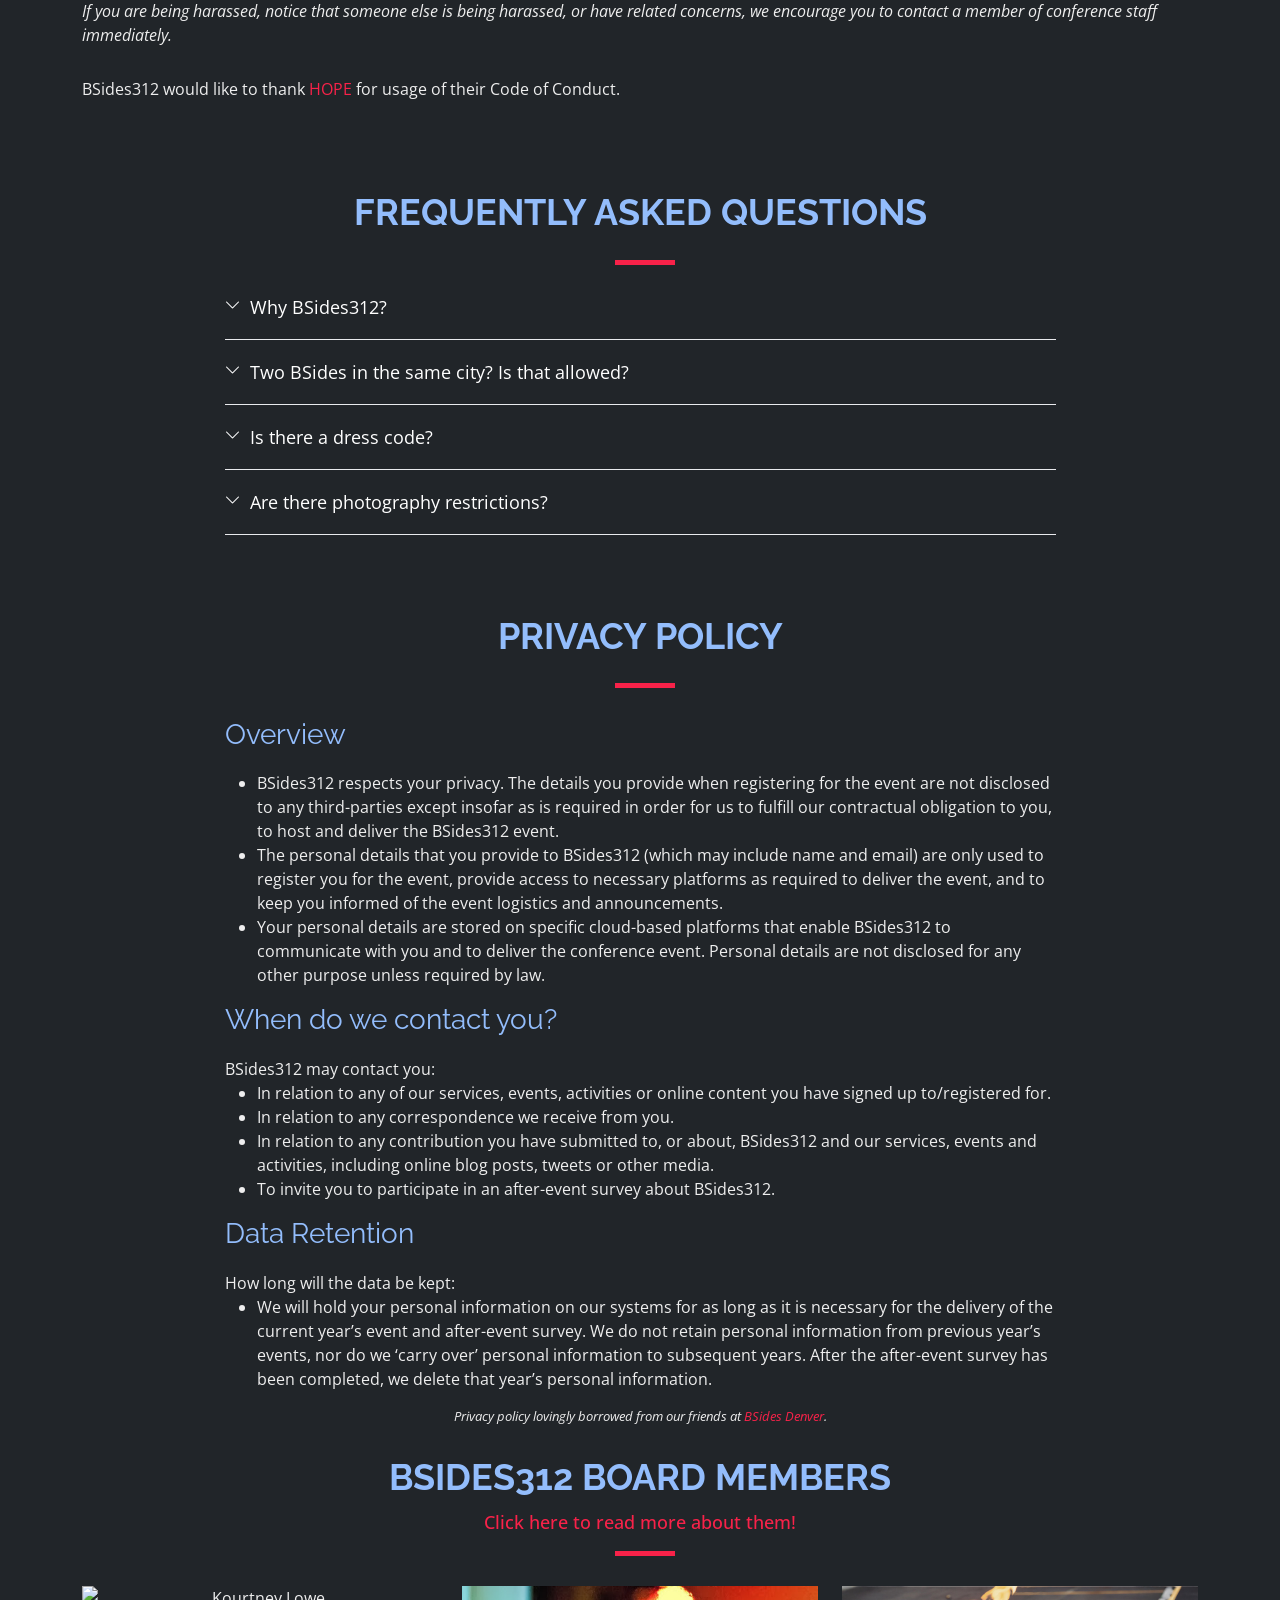
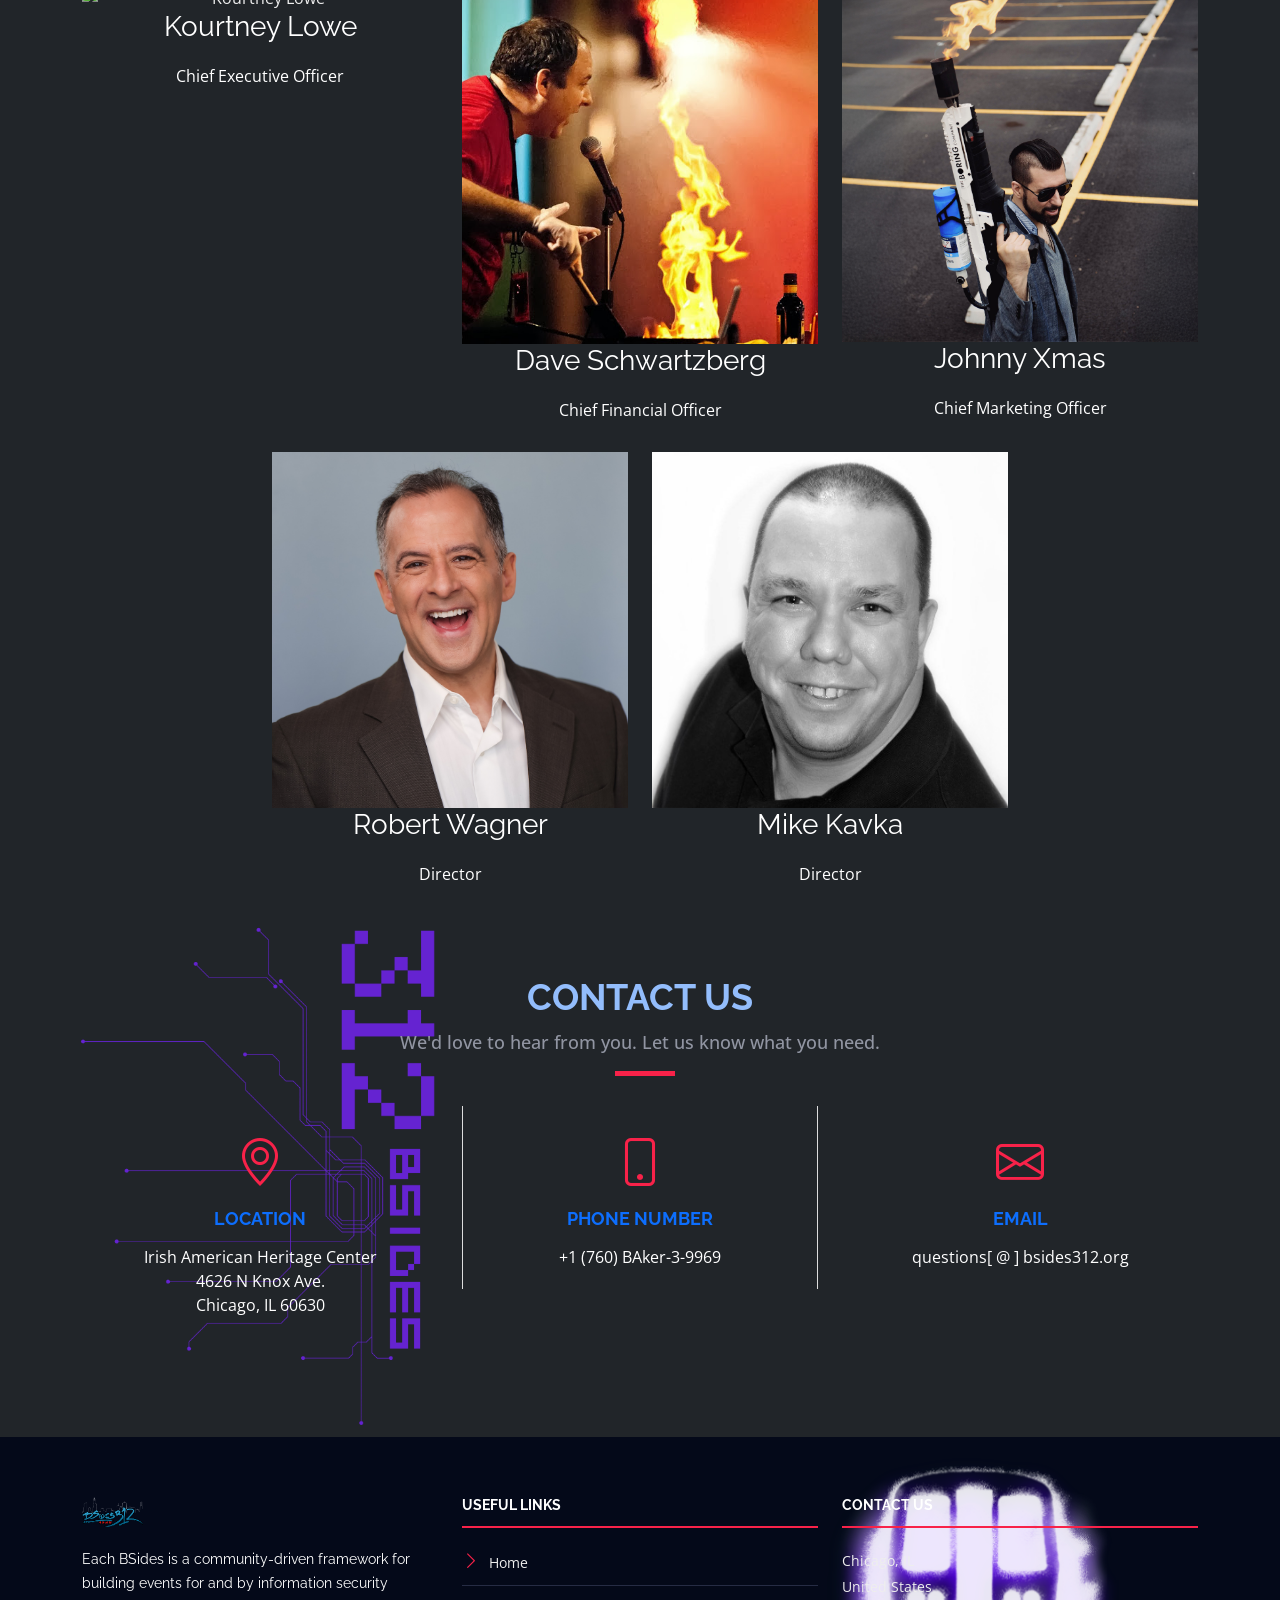
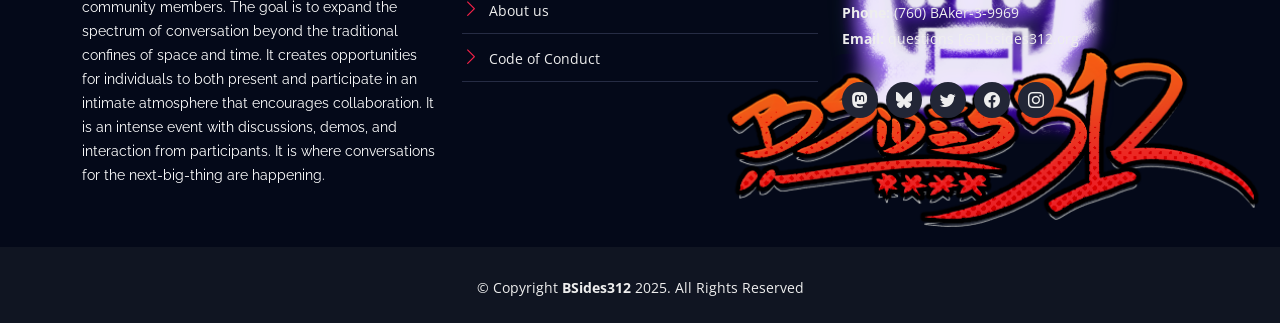
==== commit 88b51cc8: "Grammatical fixes" ====
--- a/index.html
+++ b/index.html
@@ -357,7 +357,7 @@
         <div class="row">
            <div class="section-header">
              <h2>Find Parking</h2>
-             <p>Parking is available at the the Irish American Heritage Center) and there is an north and south lots with space up to 300 cars. Use the below links to find North and South Parking.</p>
+             <p>Parking is available at the Irish American Heritage Center in the North and South lots, with space for up to 300 cars. Use the below links to navogate to the North and South Parking:</p>
            </div>
 
            <div class="col-md-4">
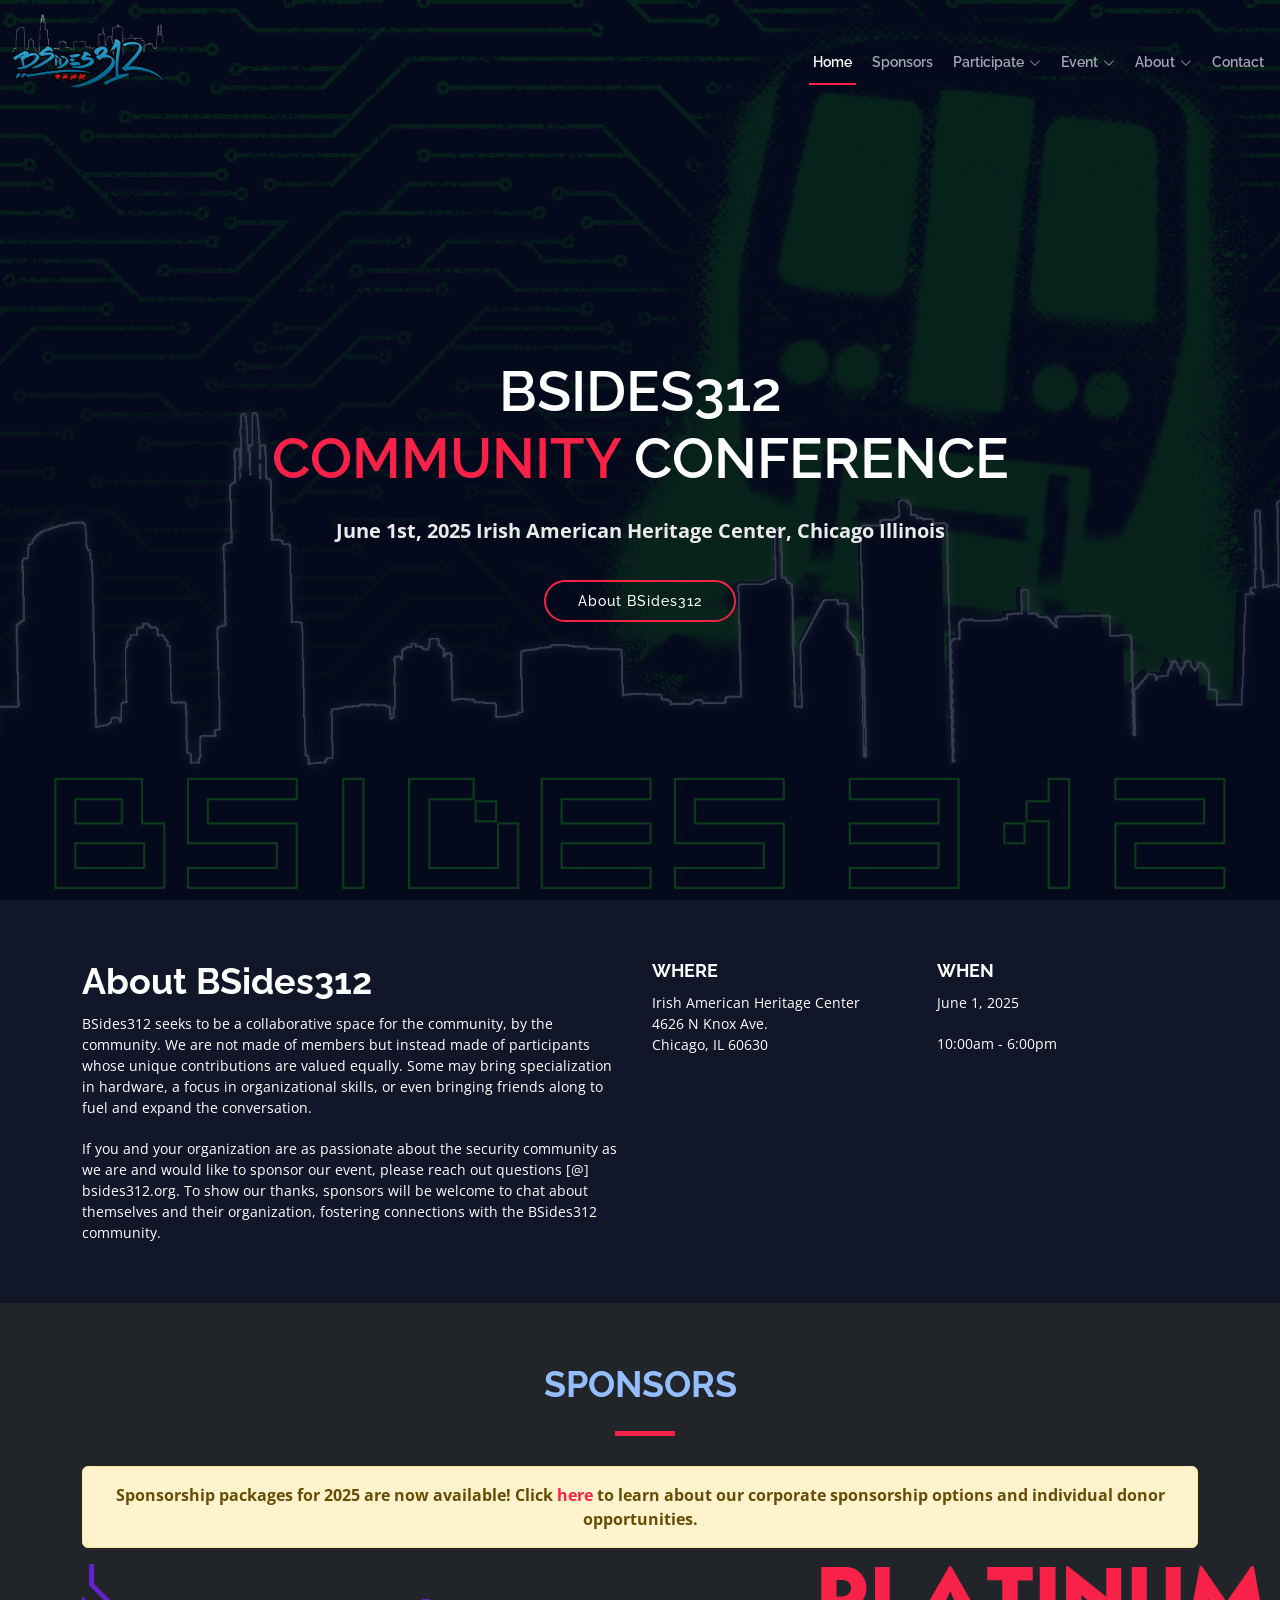
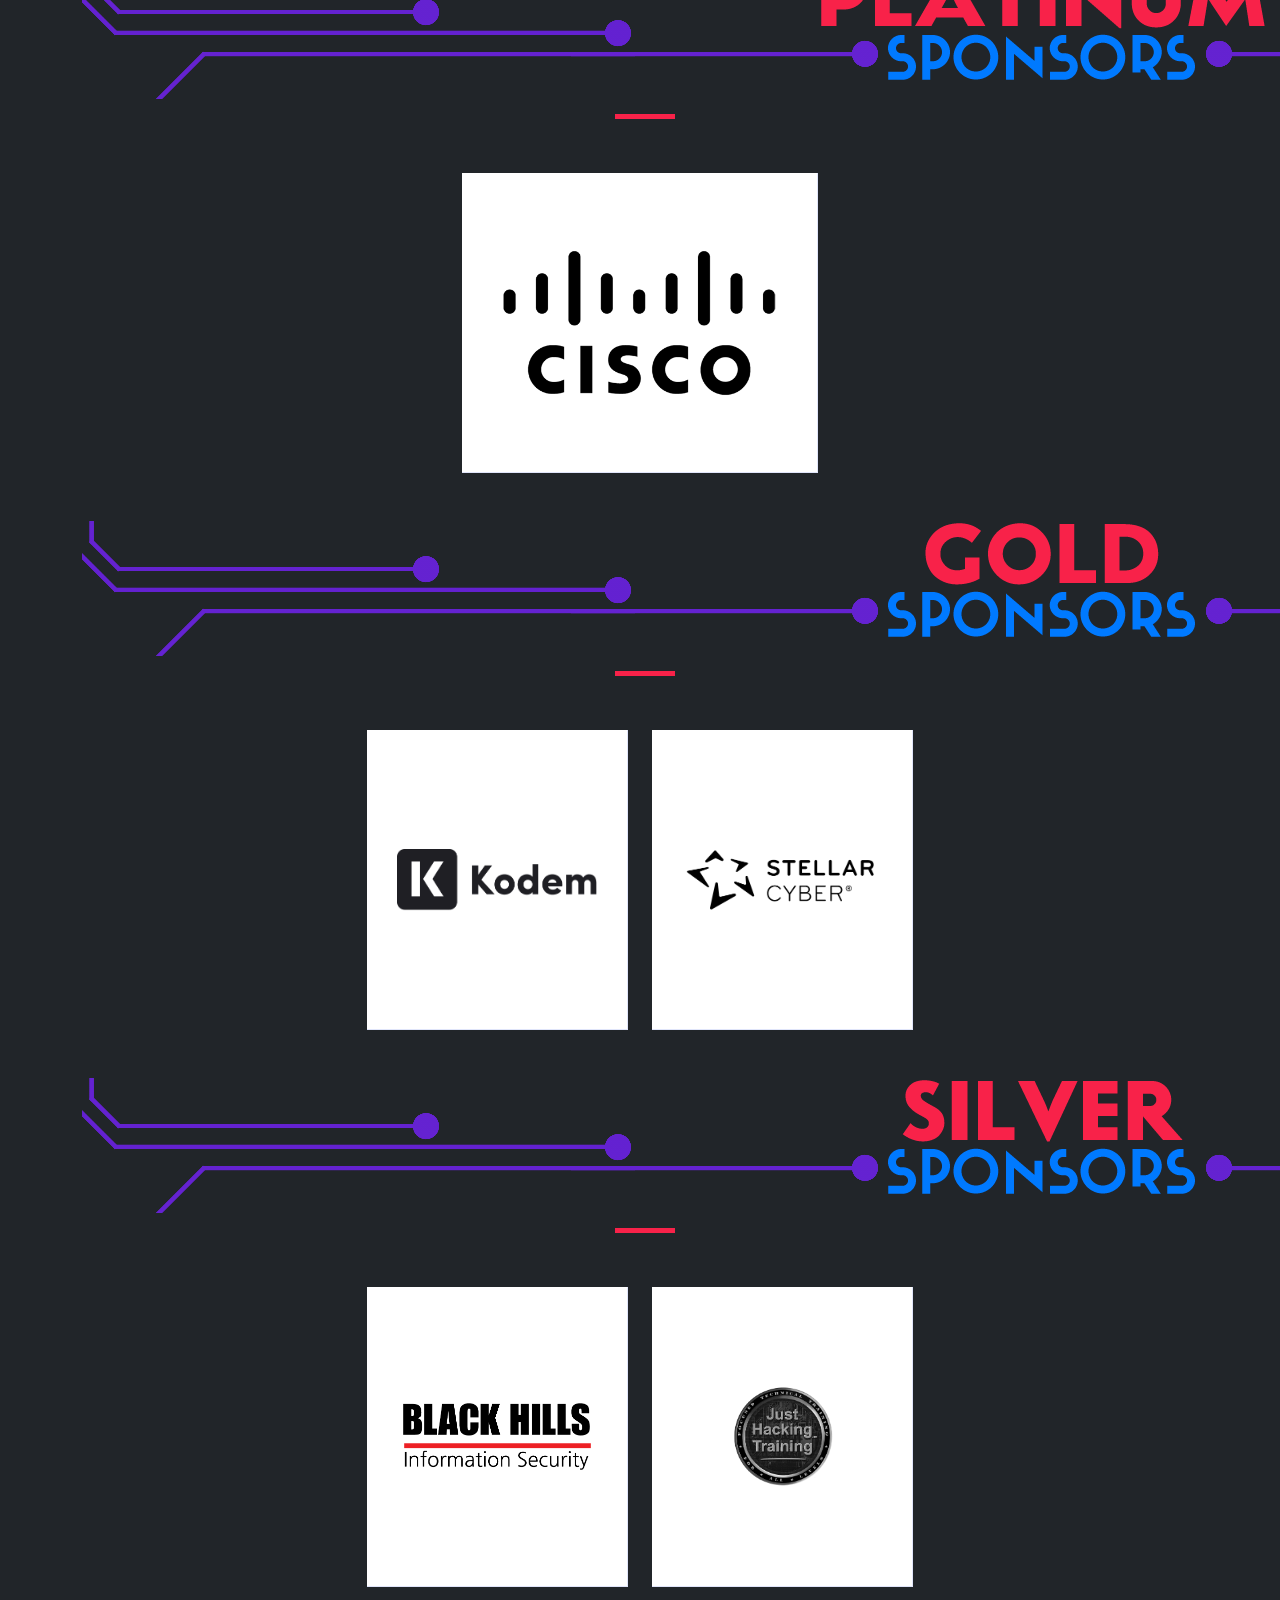
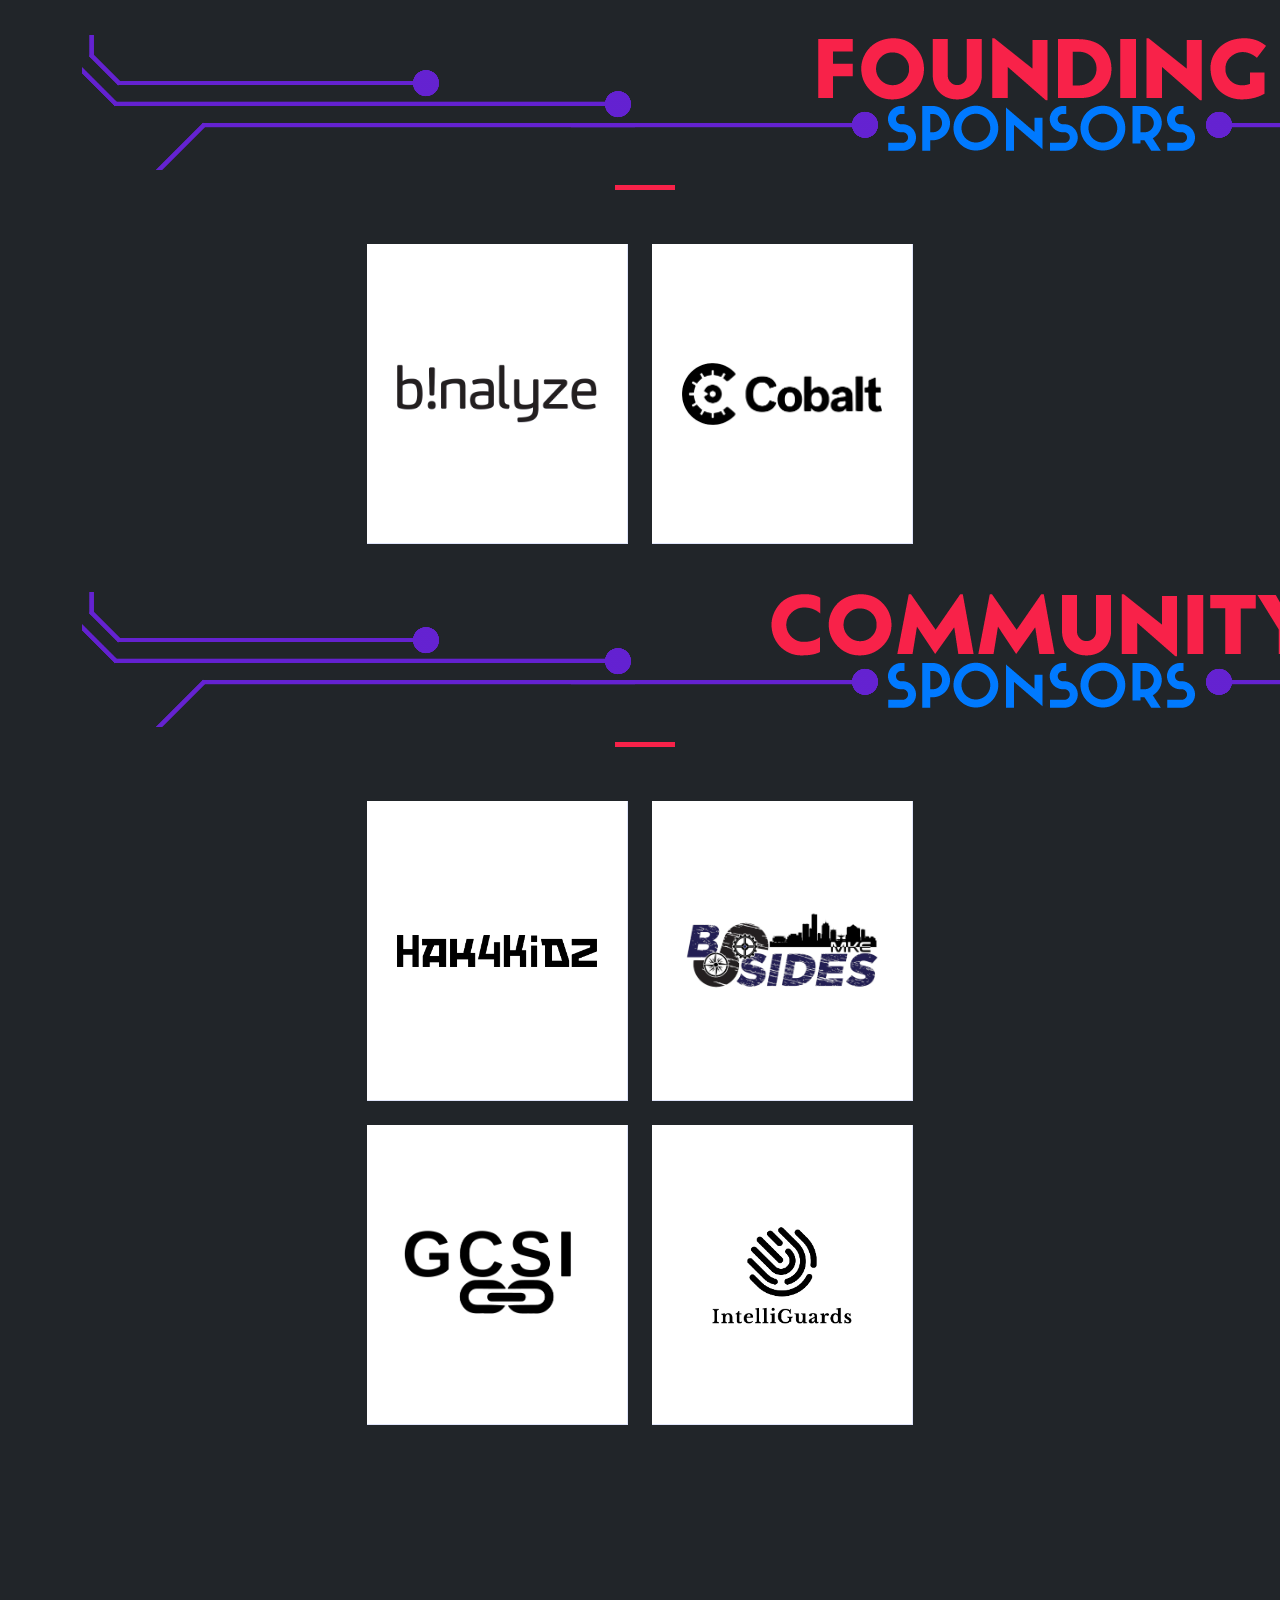
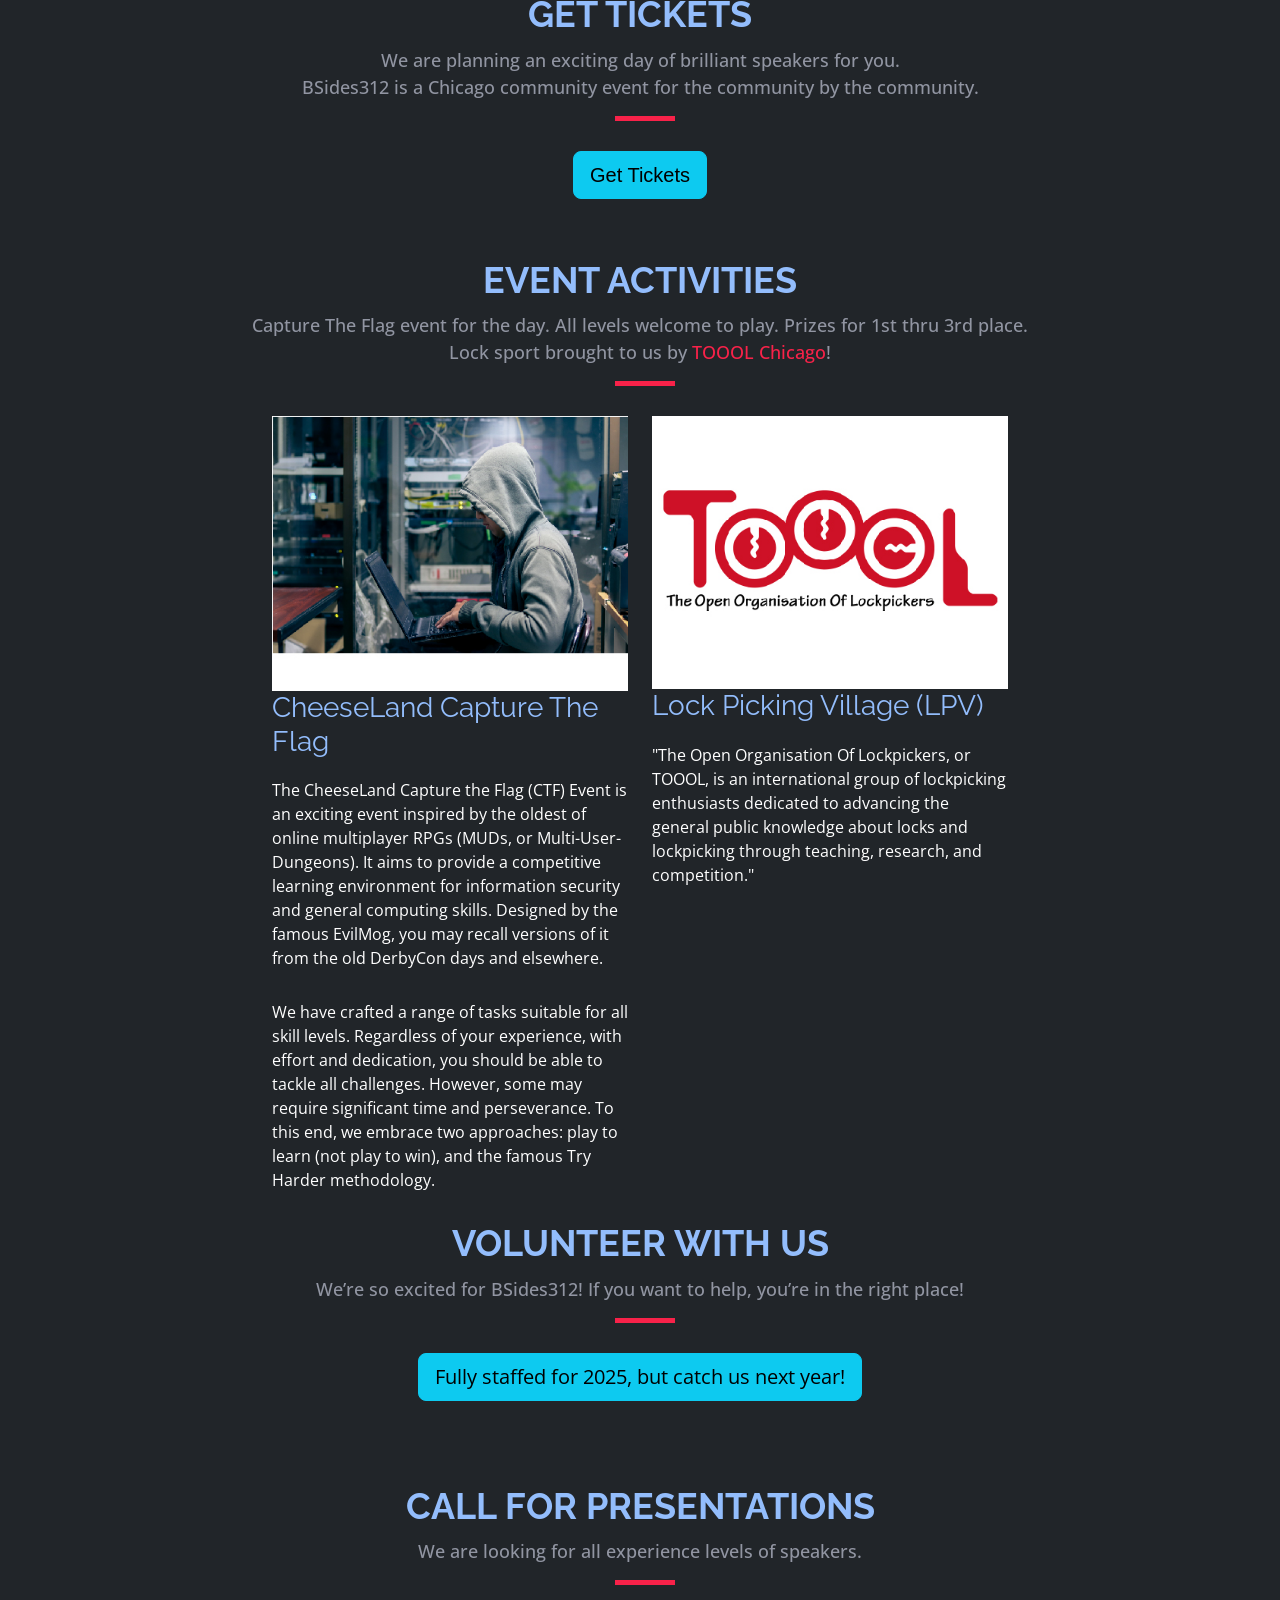
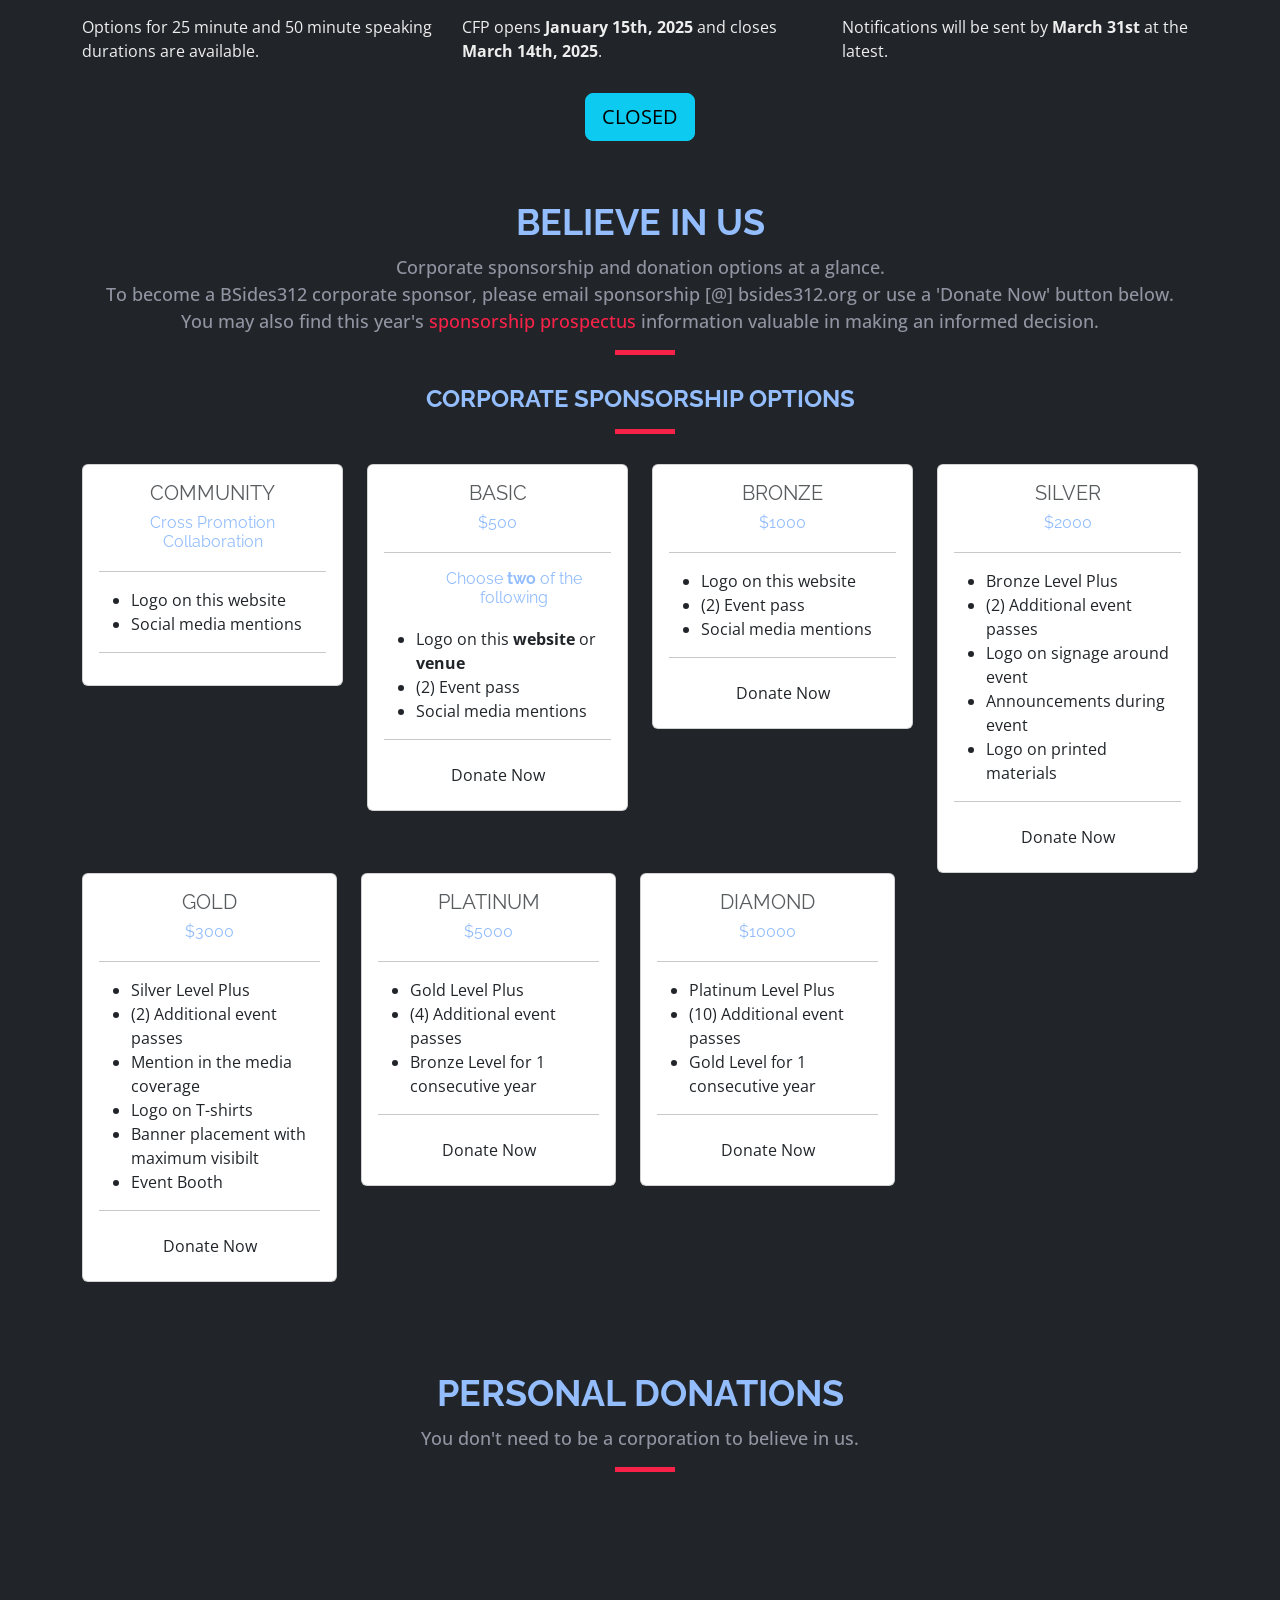
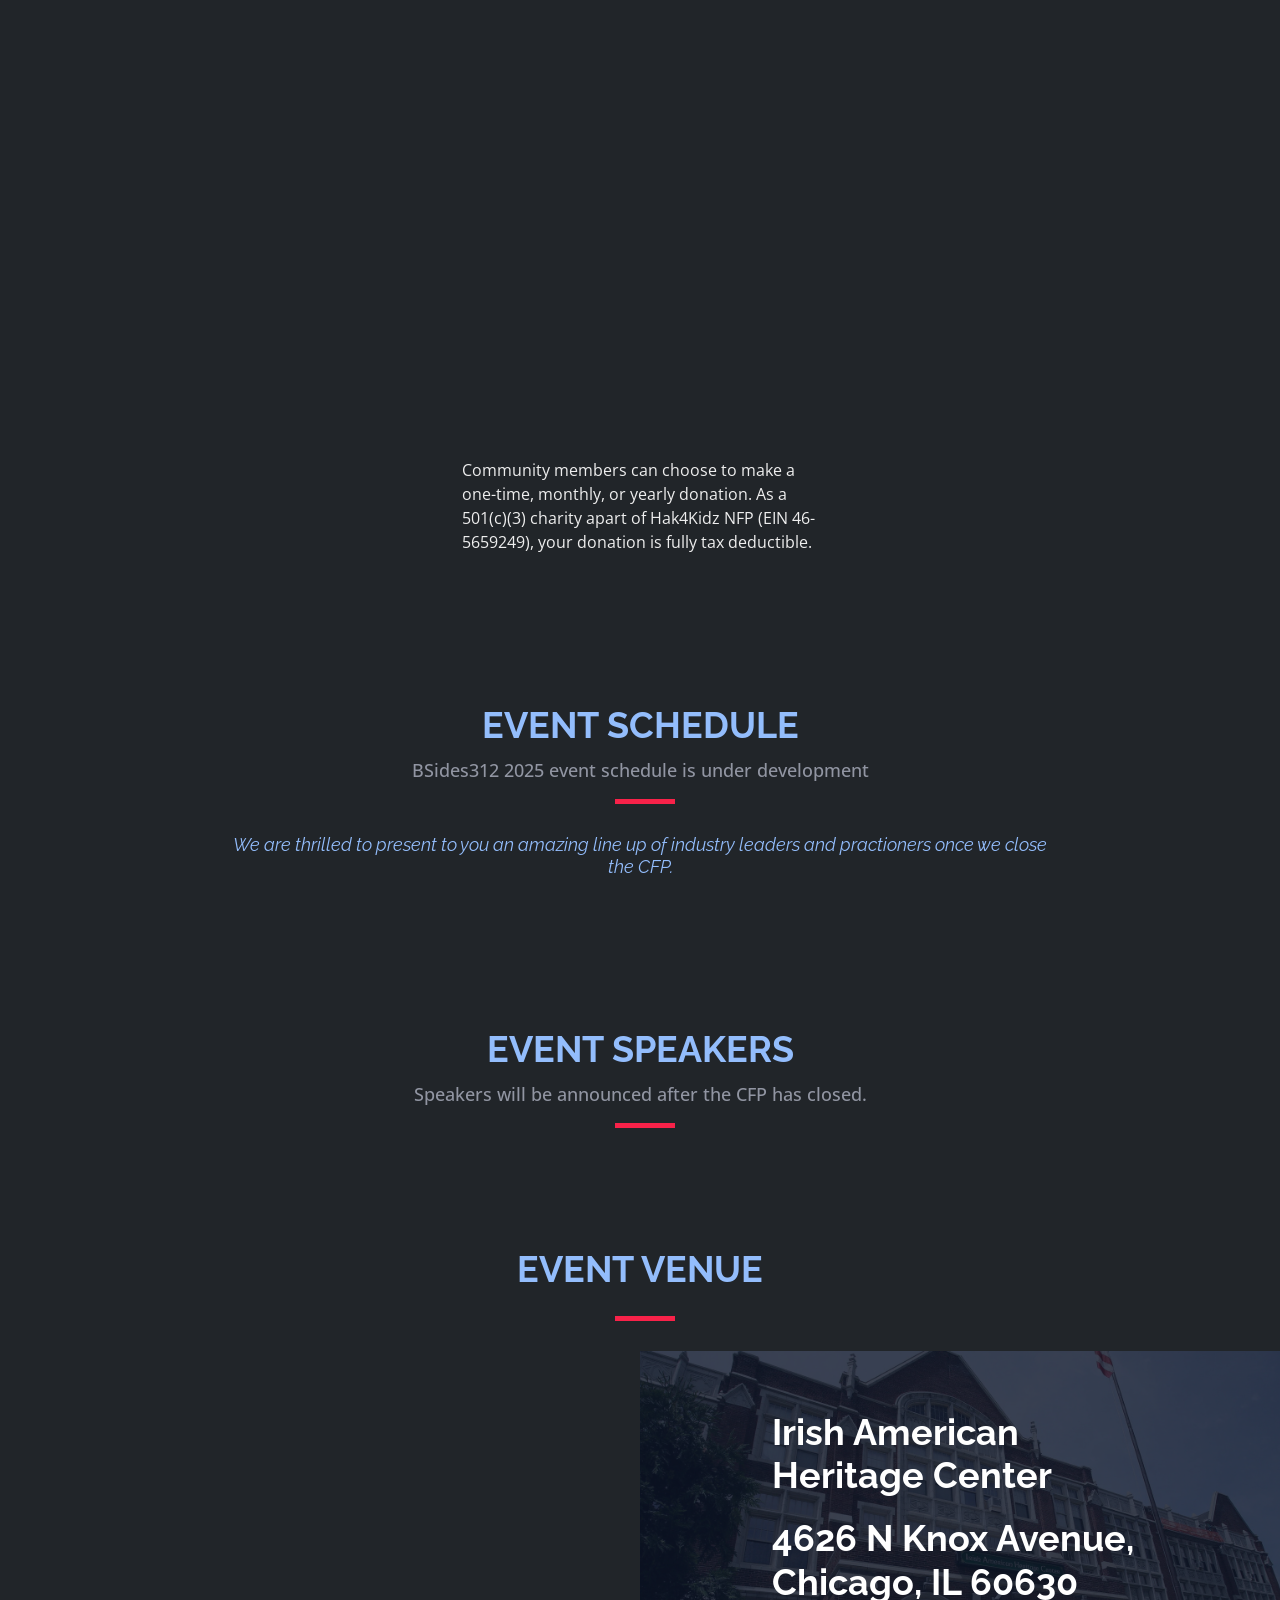
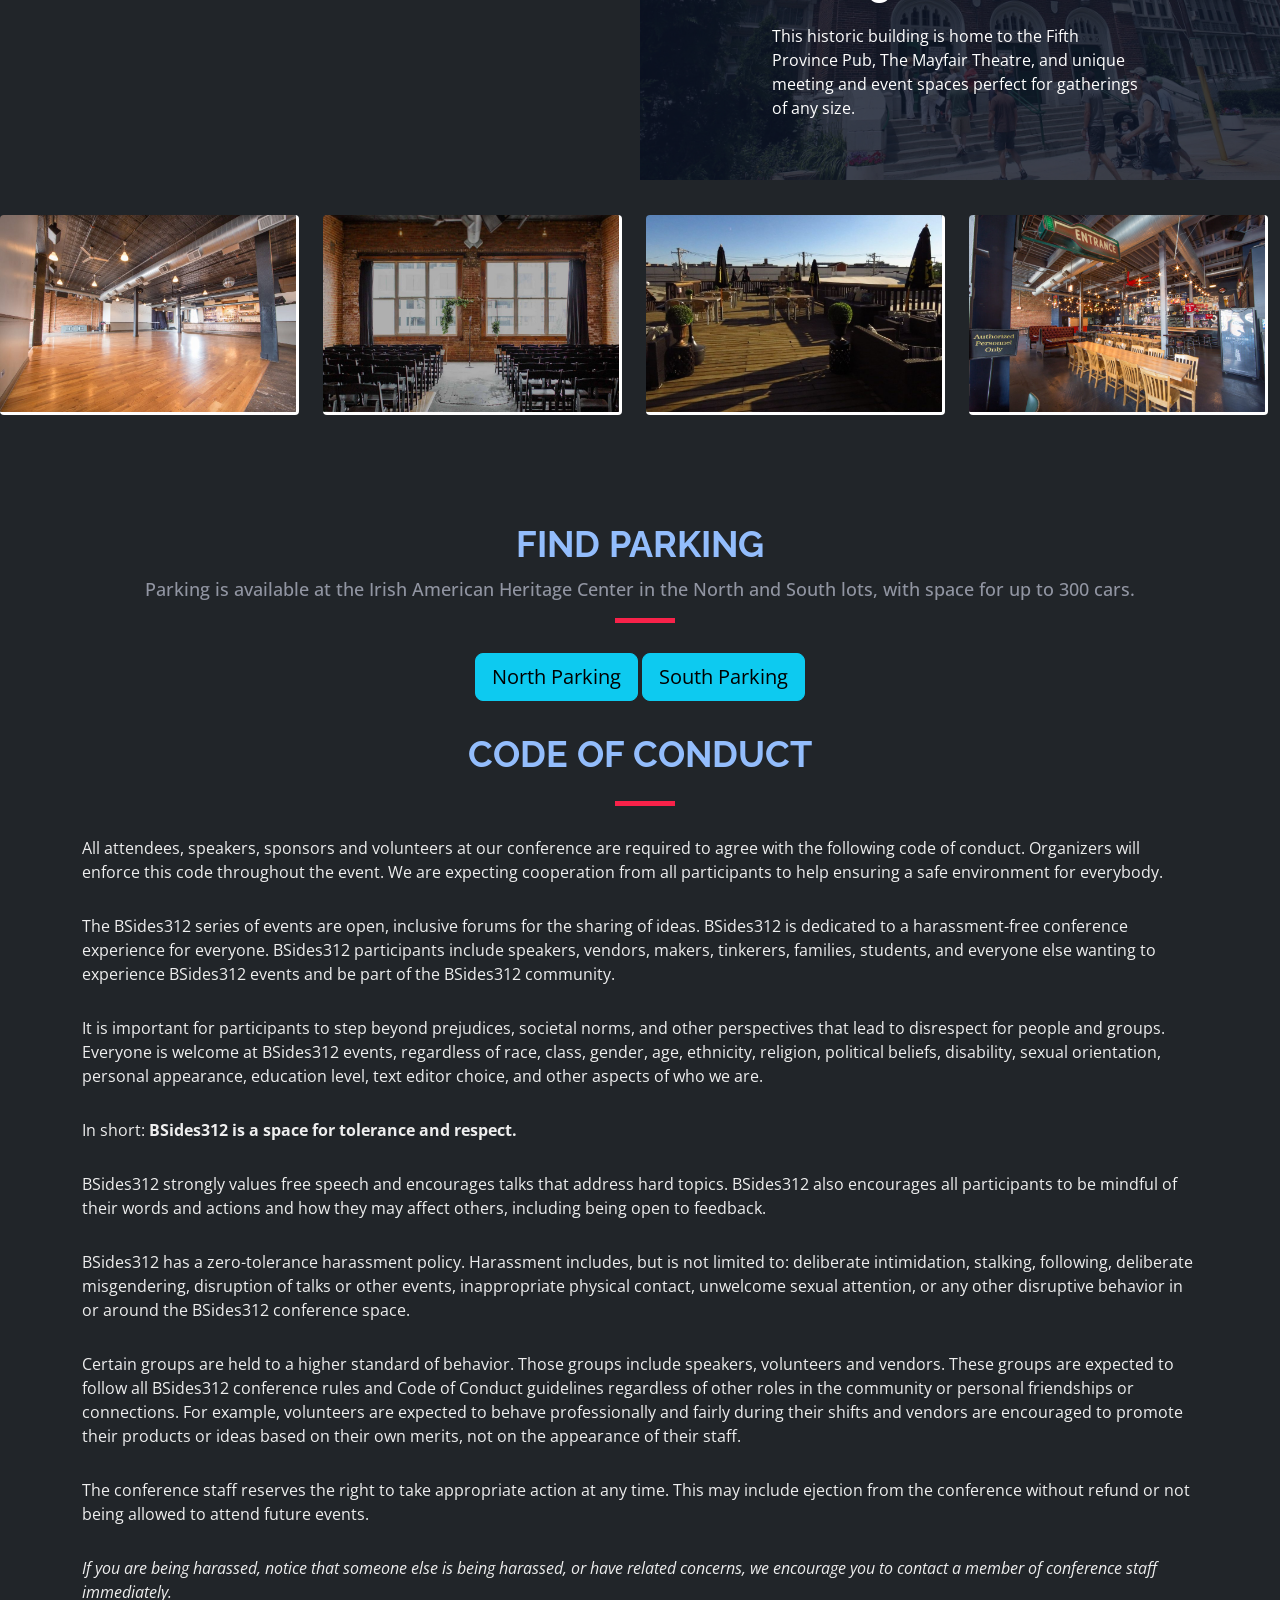
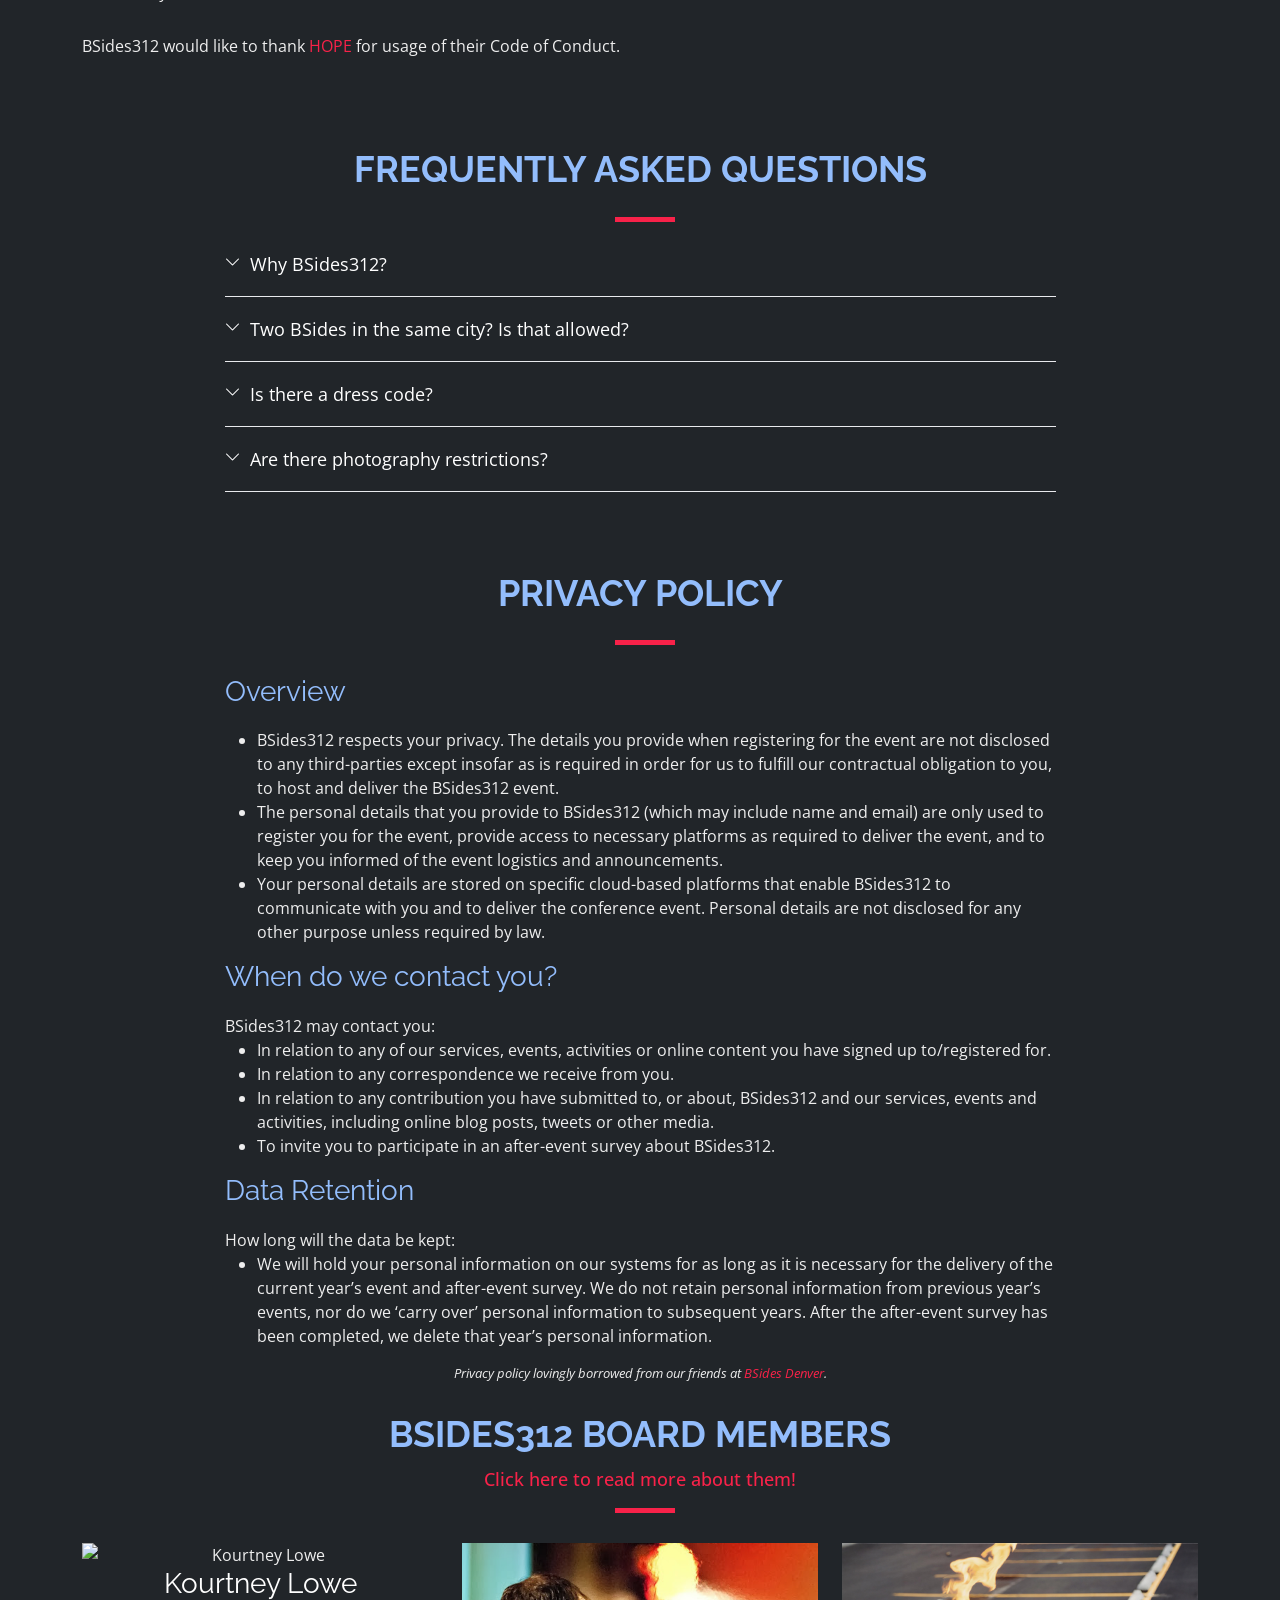
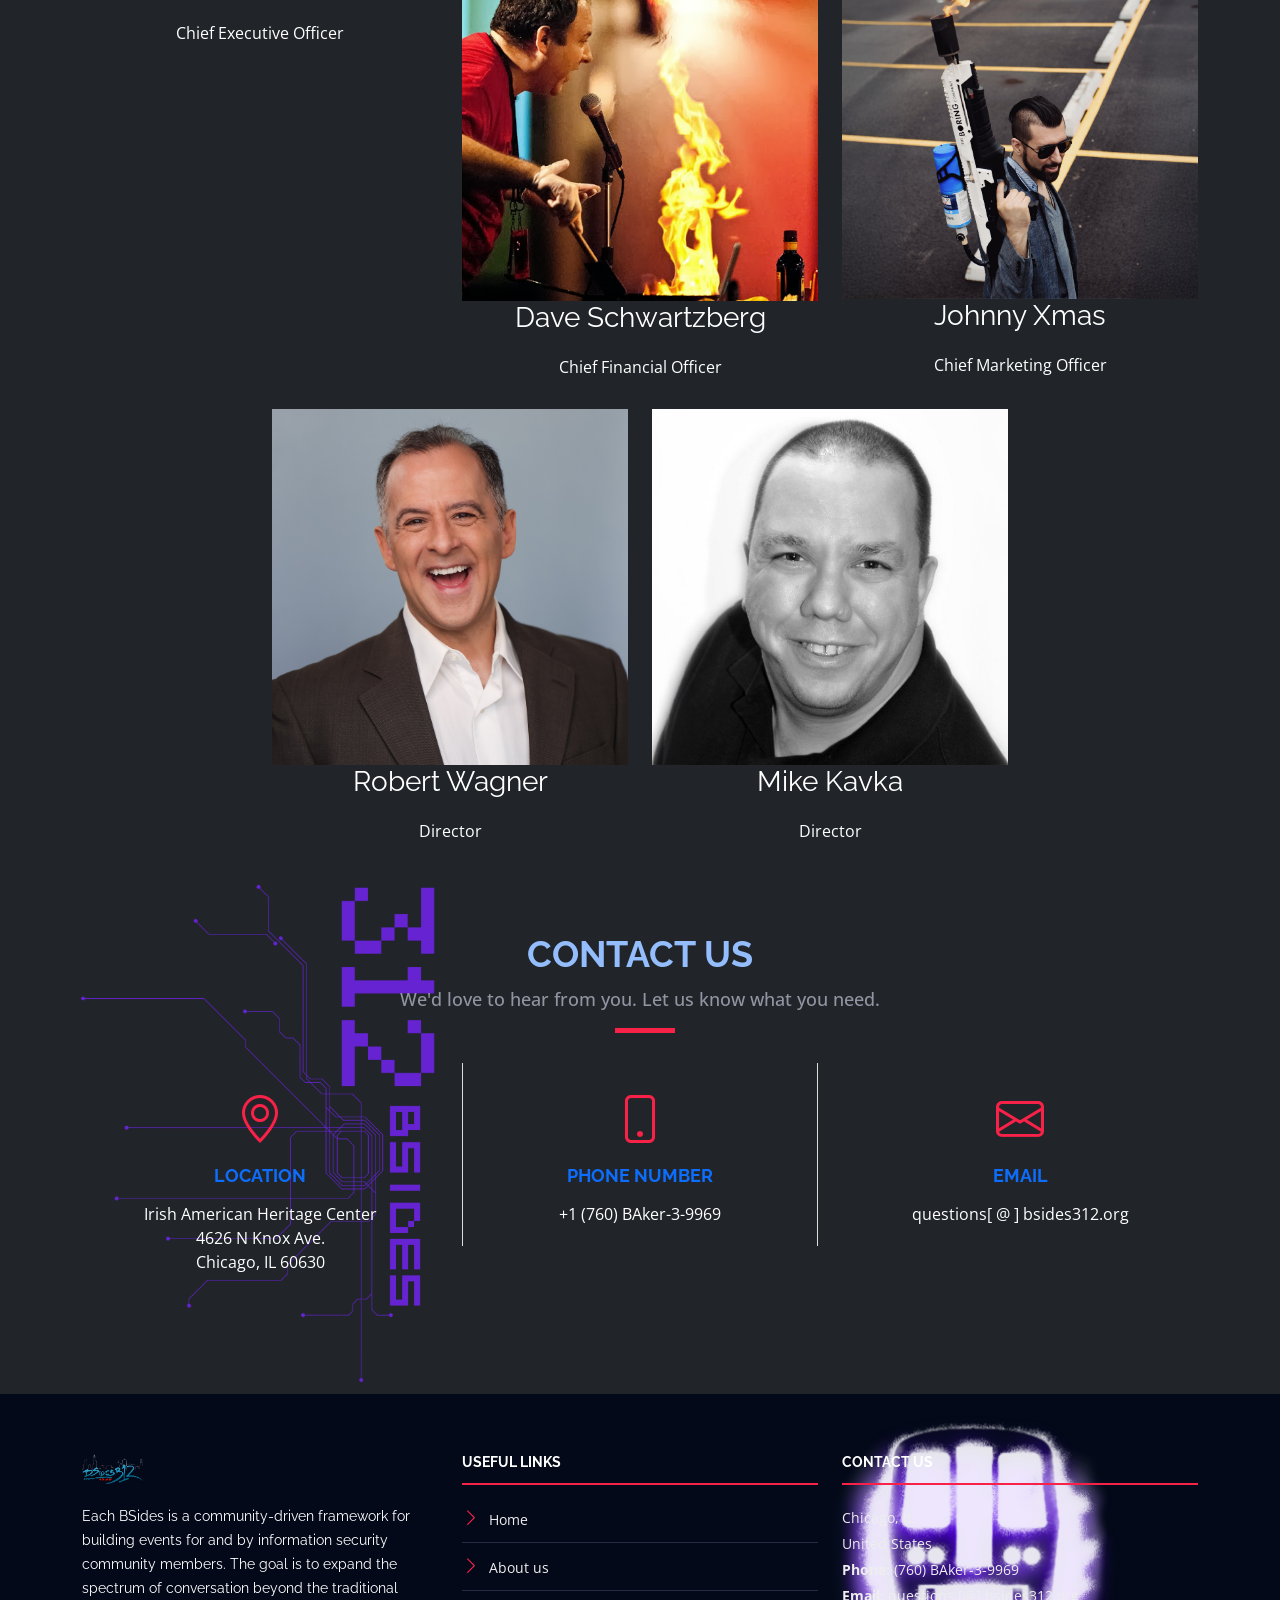
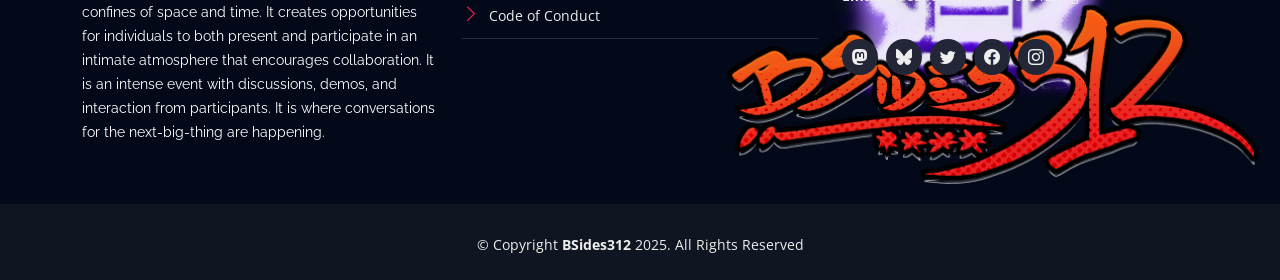
==== commit 3fa18d94: "Moved parking section" ====
--- a/index.html
+++ b/index.html
@@ -116,8 +116,8 @@
             <li><a class="nav-link scrollto" href="#speakers">Speakers</a></li>
             <li><a class="nav-link scrollto" href="#fun">Activities</a></li>
             <li><a class="nav-link scrollto" href="#venue">Venue</a></li>
-	    <li><a class="nav-link scrollto" href="#parking">Find Parking</a></li>
-	    <li><a class="nav-link scrollto" href="#coc">Code of Conduct</a></li>
+	          <li><a class="nav-link scrollto" href="#parking">Find Parking</a></li>
+	          <li><a class="nav-link scrollto" href="#coc">Code of Conduct</a></li>
           </ul>
         </li>
           
@@ -351,31 +351,6 @@
       </div>
     </section><!-- End Buy Ticket Section -->
 
-    <!-- ======= DROP-DOWN Parking Section ======= -->
-     <section id="parking" class="section-bg">
-      <div class="container" data-aos="fade-up">
-        <div class="row">
-           <div class="section-header">
-             <h2>Find Parking</h2>
-             <p>Parking is available at the Irish American Heritage Center in the North and South lots, with space for up to 300 cars. Use the below links to navogate to the North and South Parking:</p>
-           </div>
-
-           <div class="col-md-4">
-           </div>
-           <div class="col-md-4">
-           </div>
-           <div class="col-md-4">
-           </div>
-           <div class="text-center">
-             <a href="https://maps.app.goo.gl/FvKE7qvr5GJtciXb7" target="_new"><button type="button" class="btn btn-info btn-lg" data-bs-toggle="modal" target="new">North Parking</button></a>
-	      <a href="https://maps.app.goo.gl/EFDUaXXHyumZmoLe8" target="_new"><button type="button" class="btn btn-info btn-lg" data-bs-toggle="modal" target="new">South Parking</button></a>
-           </div>
-        </div>
-      </div>
-    </section>
-    <!-- End Parking Section -->
-    <br><br>
-
  <!-- ======= DROP-DOWN Activities Section ======= -->
     <section id="fun">
       <div class="container" data-aos="fade-up">
@@ -807,7 +782,28 @@
       </div>
 
     </section><!-- End Venue Section -->
-
+    
+    <!-- ======= DROP-DOWN Parking Section ======= -->
+    <section id="parking" class="section-with-bg">
+      <div class="container" data-aos="fade-up">
+        <div class="section-header">
+          <h2>Find Parking</h2>
+          <p>Parking is available at the Irish American Heritage Center in the North and South lots, with space for up to 300 cars.</p>
+        </div>
+        <div class="row justify-content-center">
+          <div class="col-md-6 text-center">
+            <a href="https://maps.app.goo.gl/FvKE7qvr5GJtciXb7" target="_blank">
+              <button type="button" class="btn btn-info btn-lg mb-2" data-bs-toggle="modal">North Parking</button>
+            </a>
+            <a href="https://maps.app.goo.gl/EFDUaXXHyumZmoLe8" target="_blank">
+              <button type="button" class="btn btn-info btn-lg mb-2" data-bs-toggle="modal">South Parking</button>
+            </a>
+          </div>
+        </div>
+      </div>
+    </section>
+    <!-- End Parking Section -->
+    <br>    
     <!-- ======= DROP-DOWN Code of Conduct Section ======= -->
     <section id="coc">
       <div class="container" data-aos="fade-up">
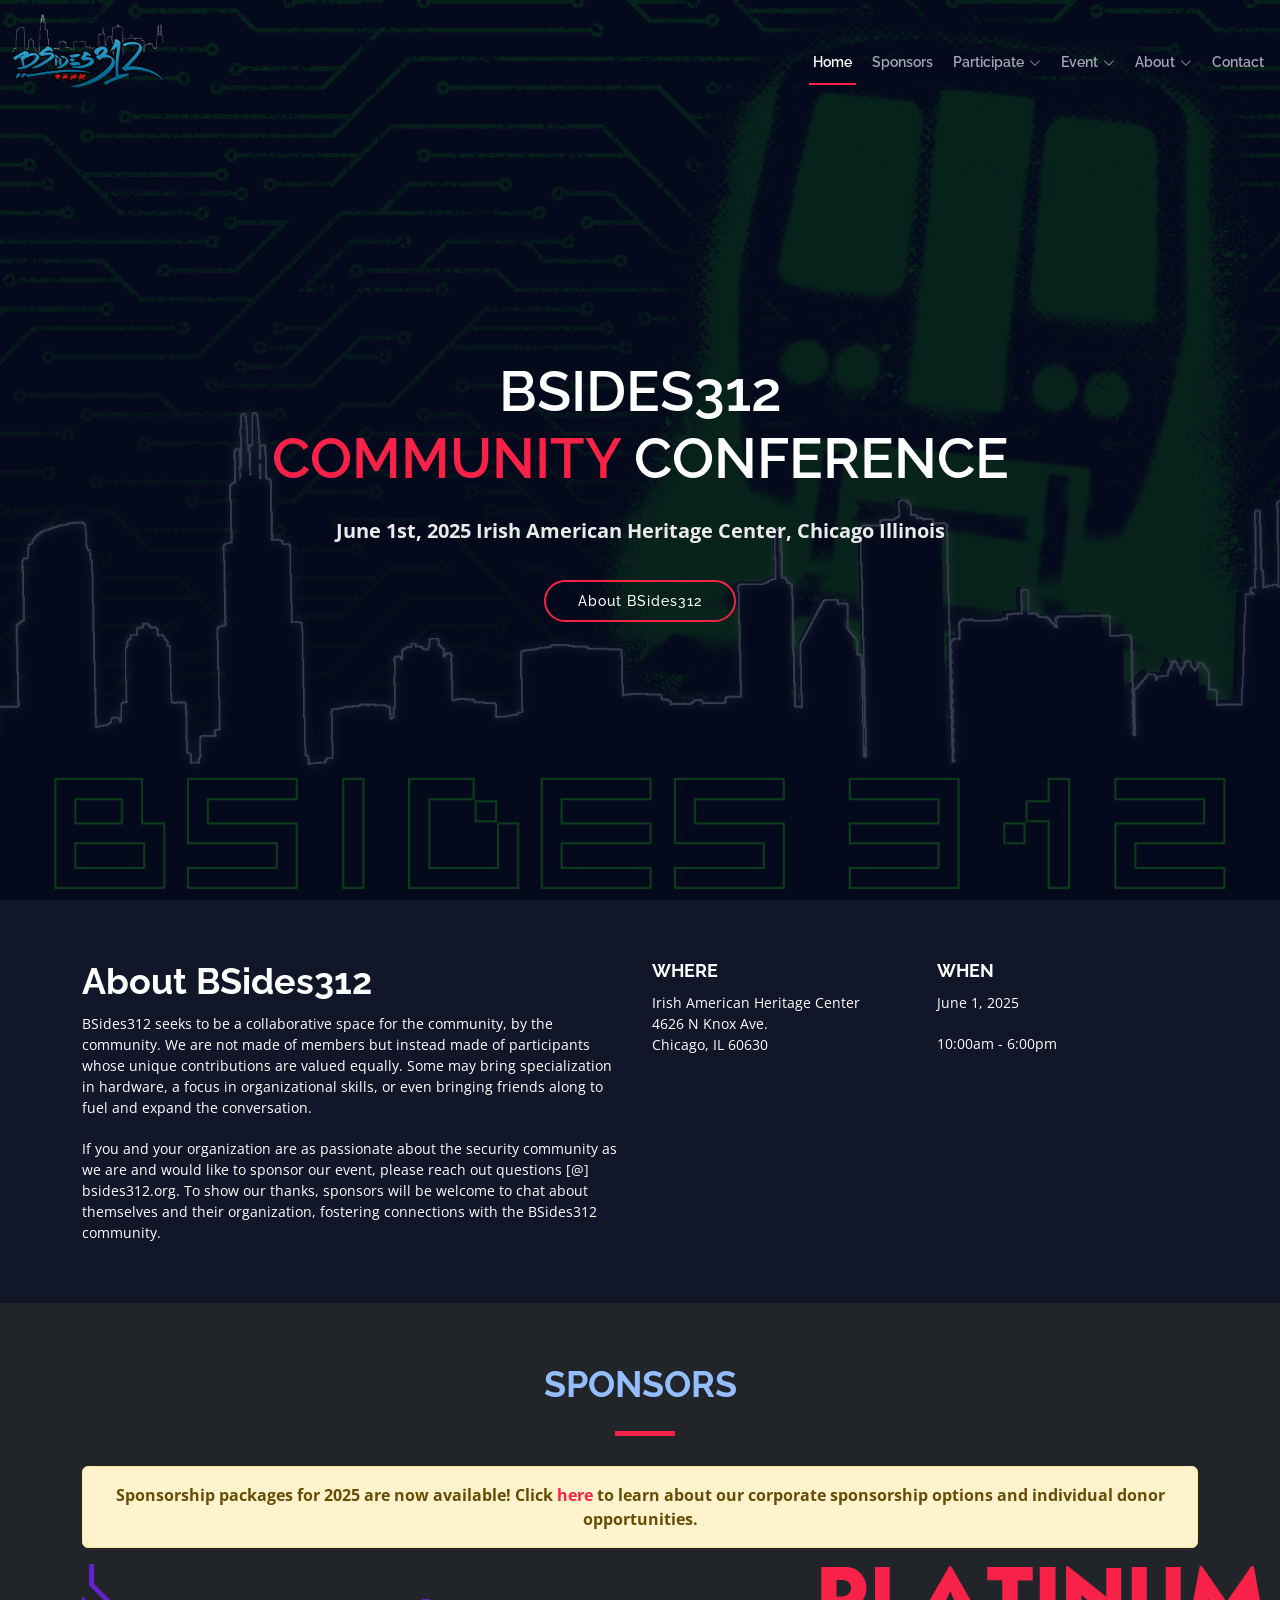
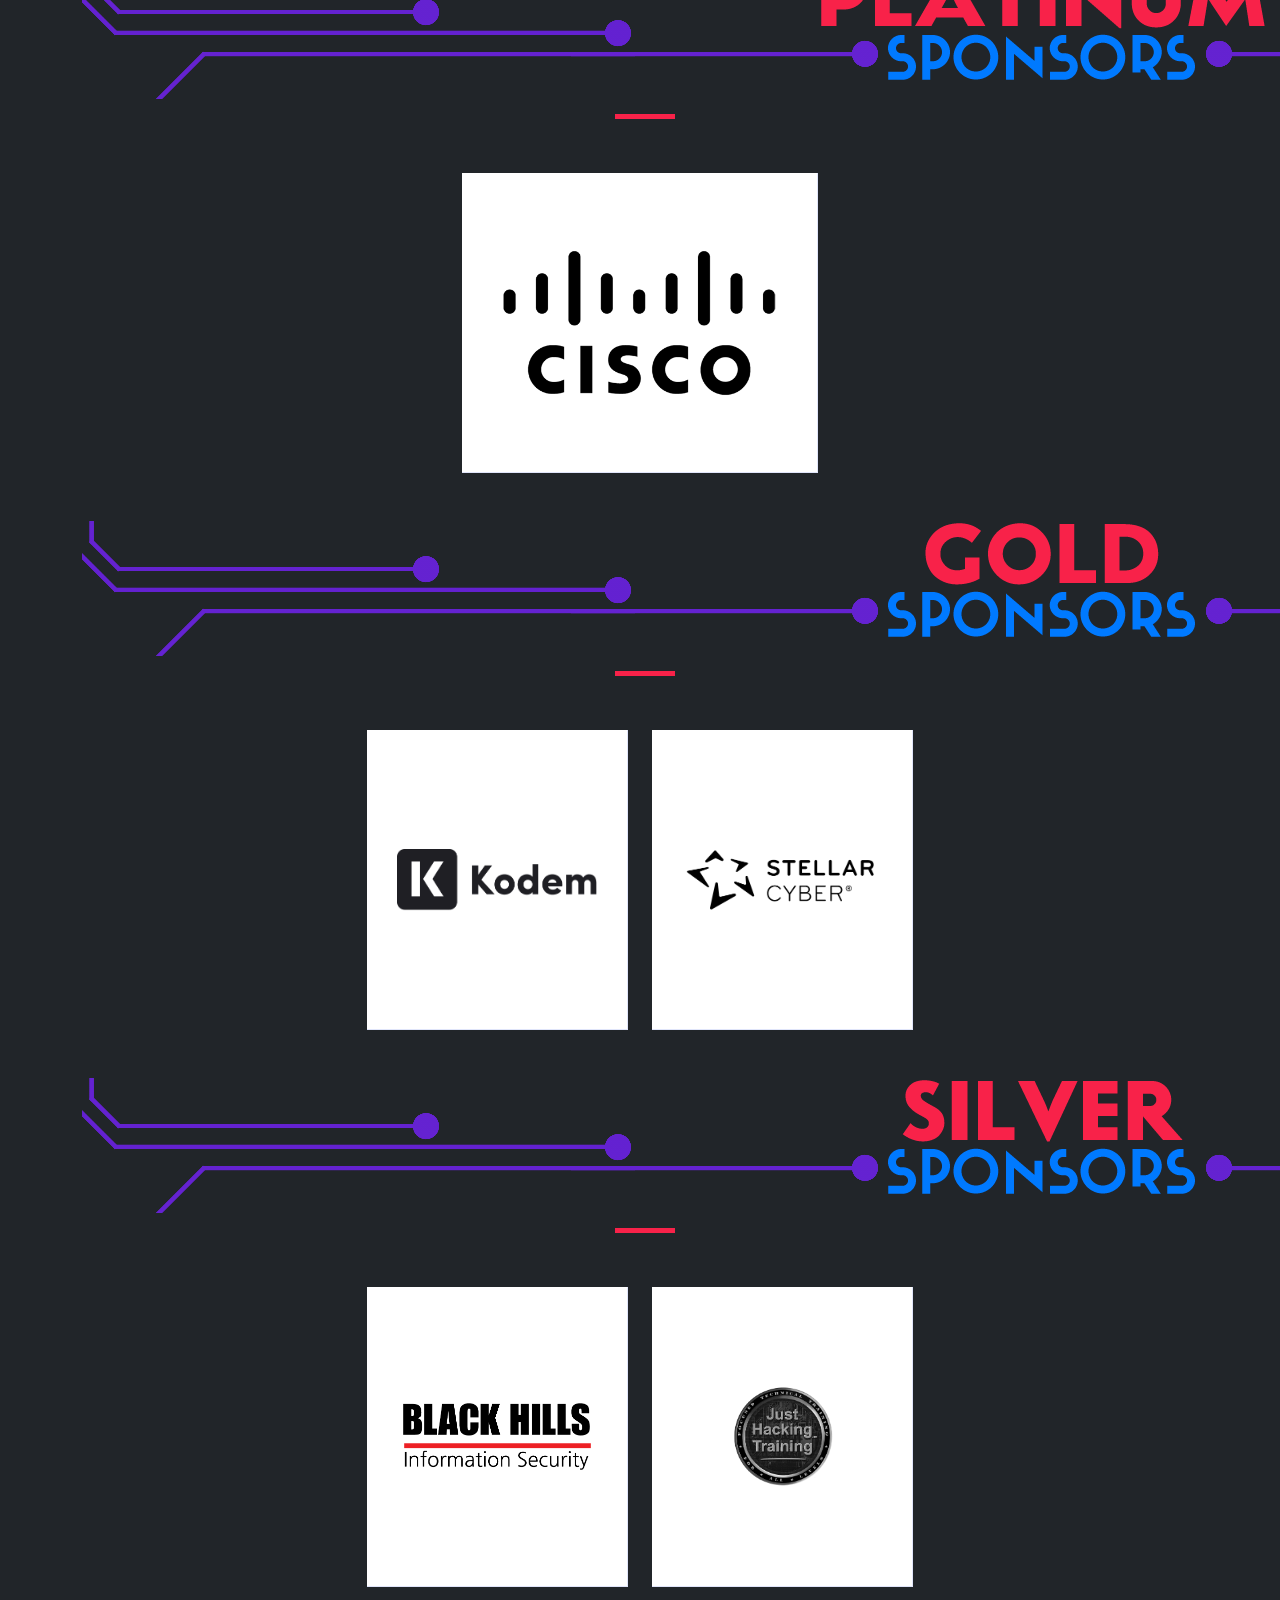
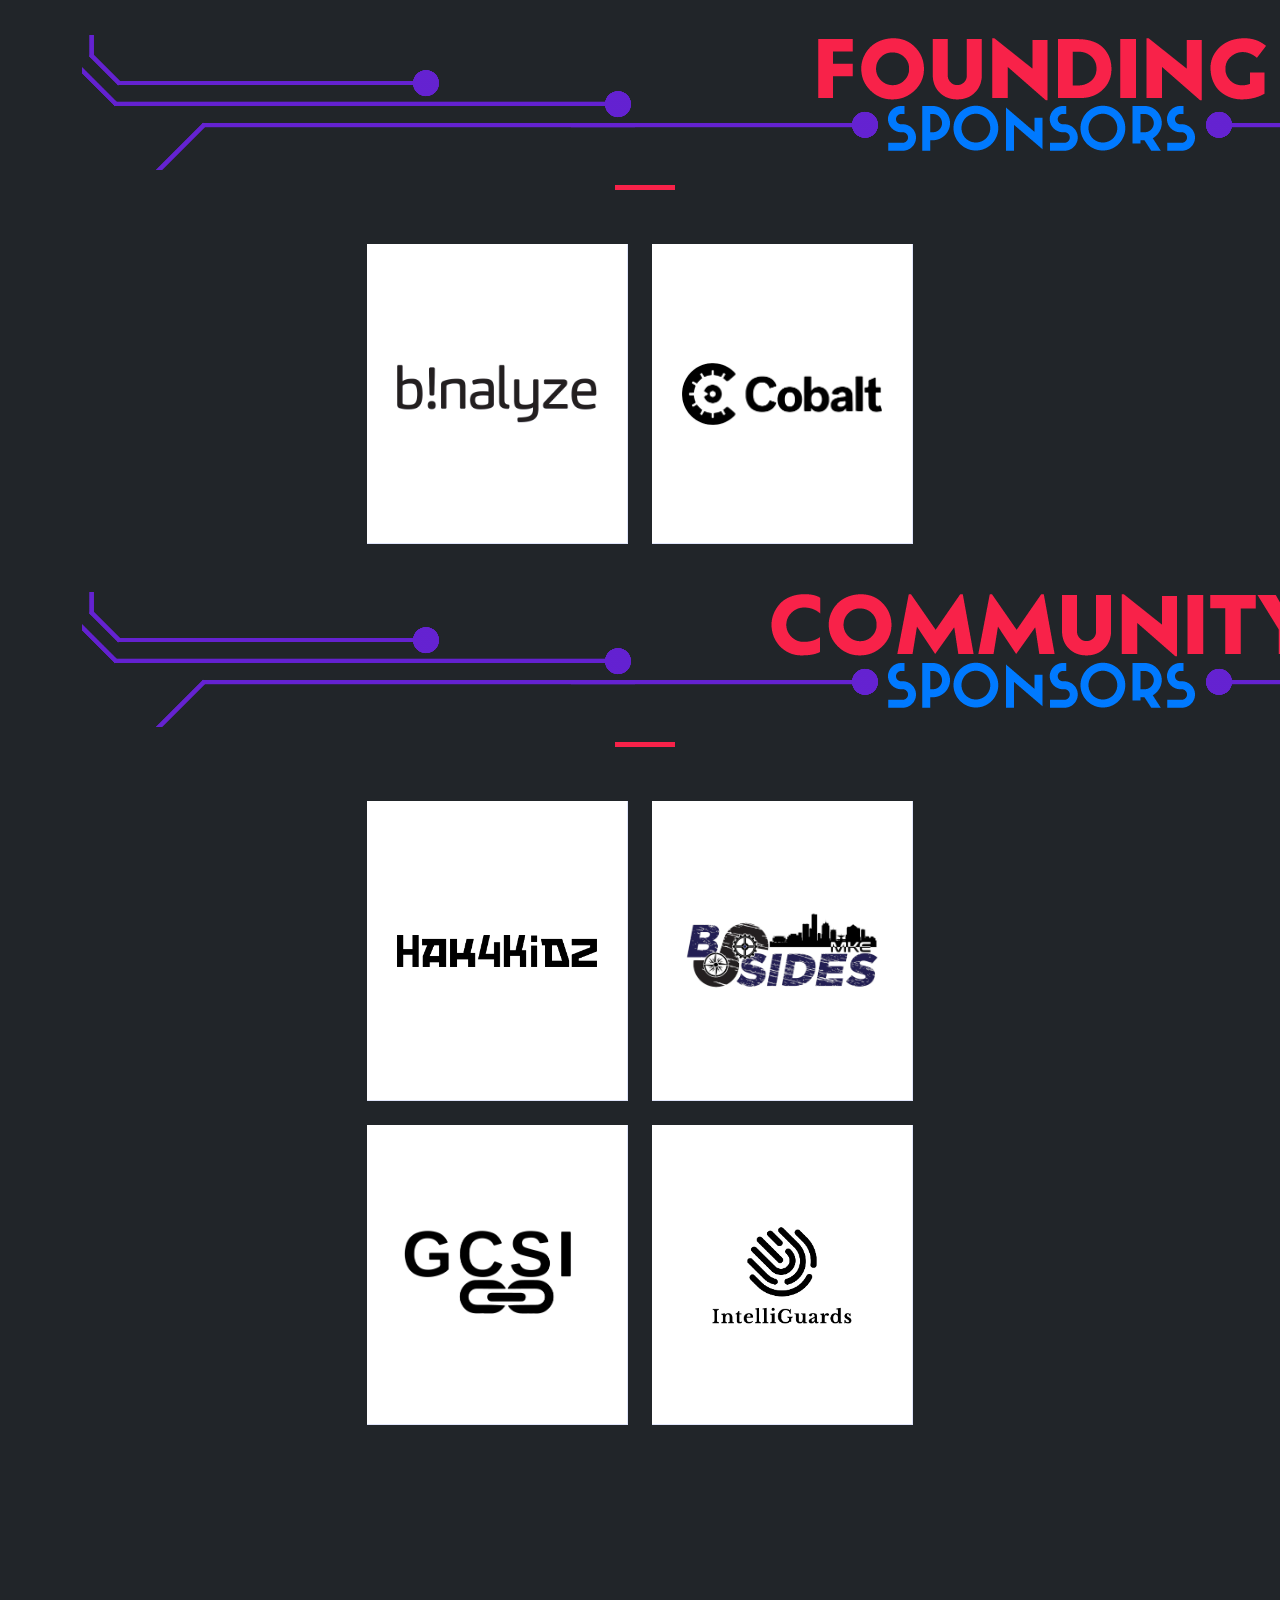
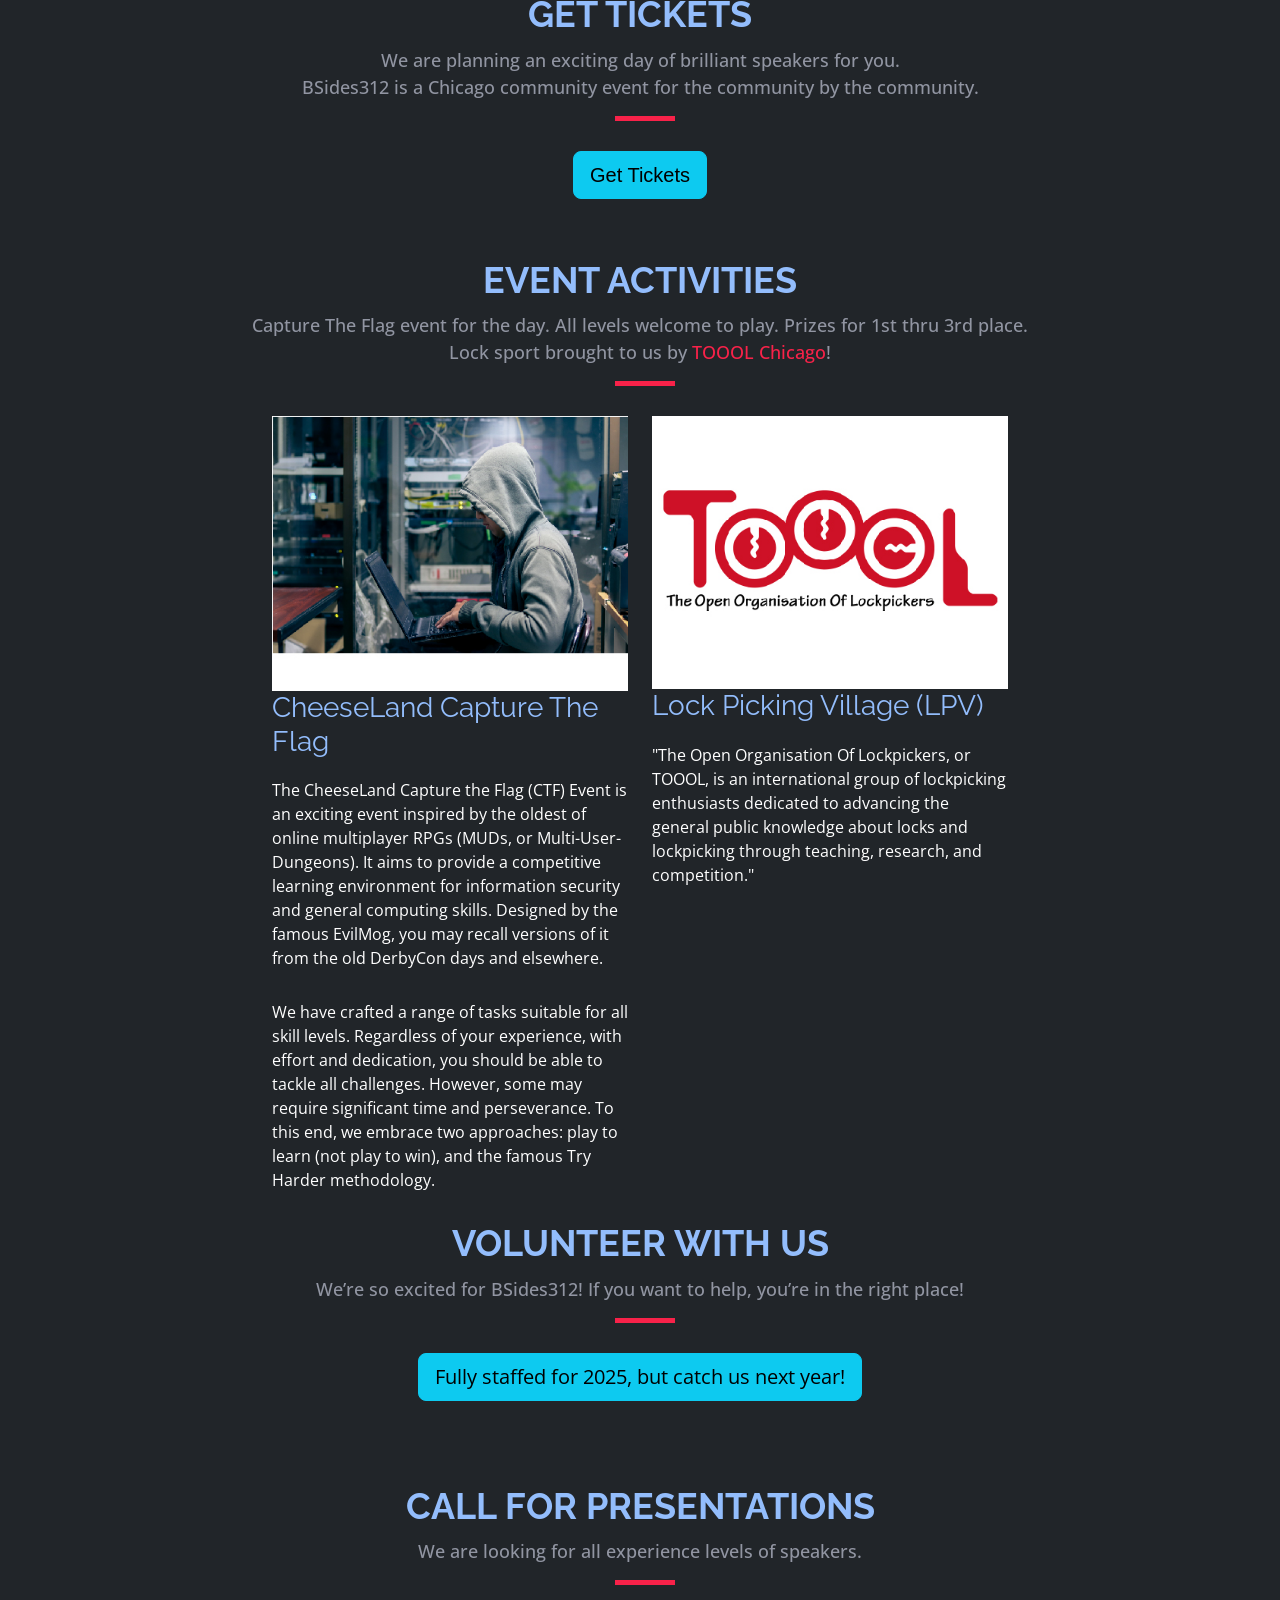
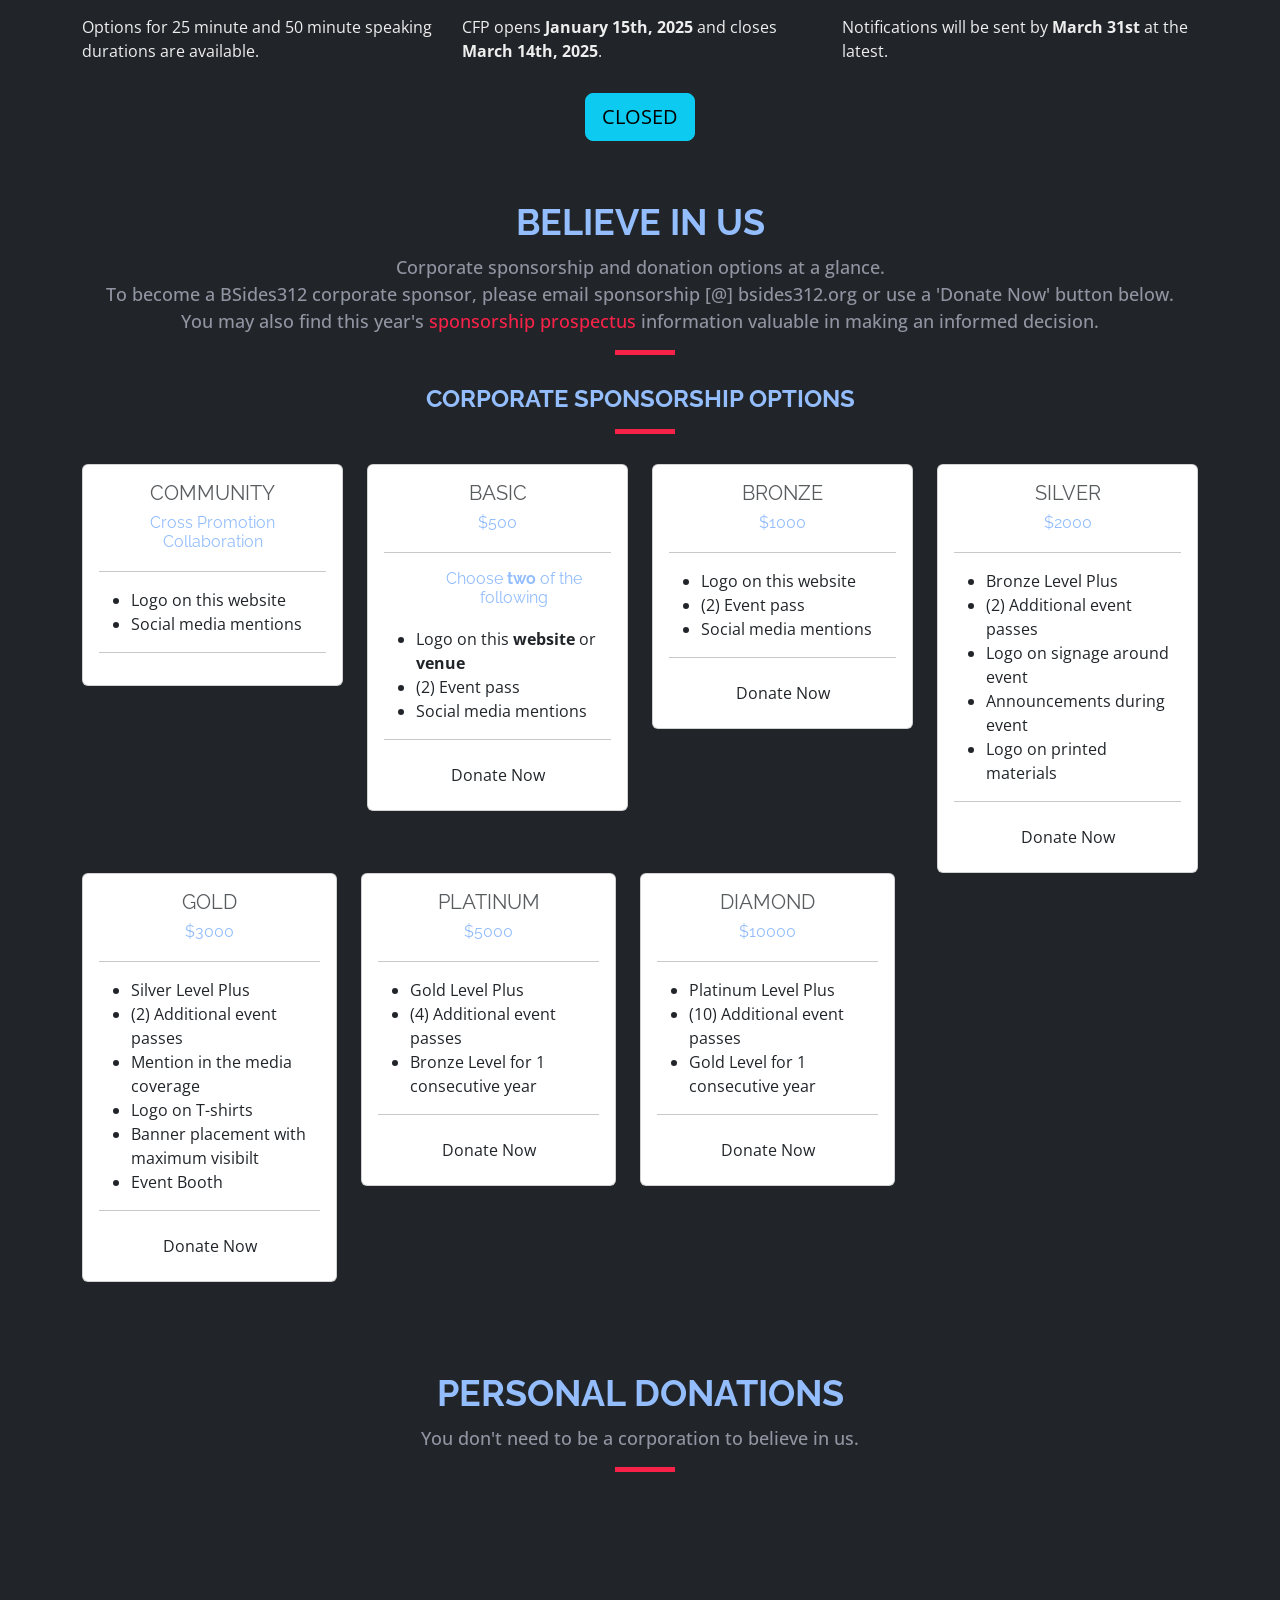
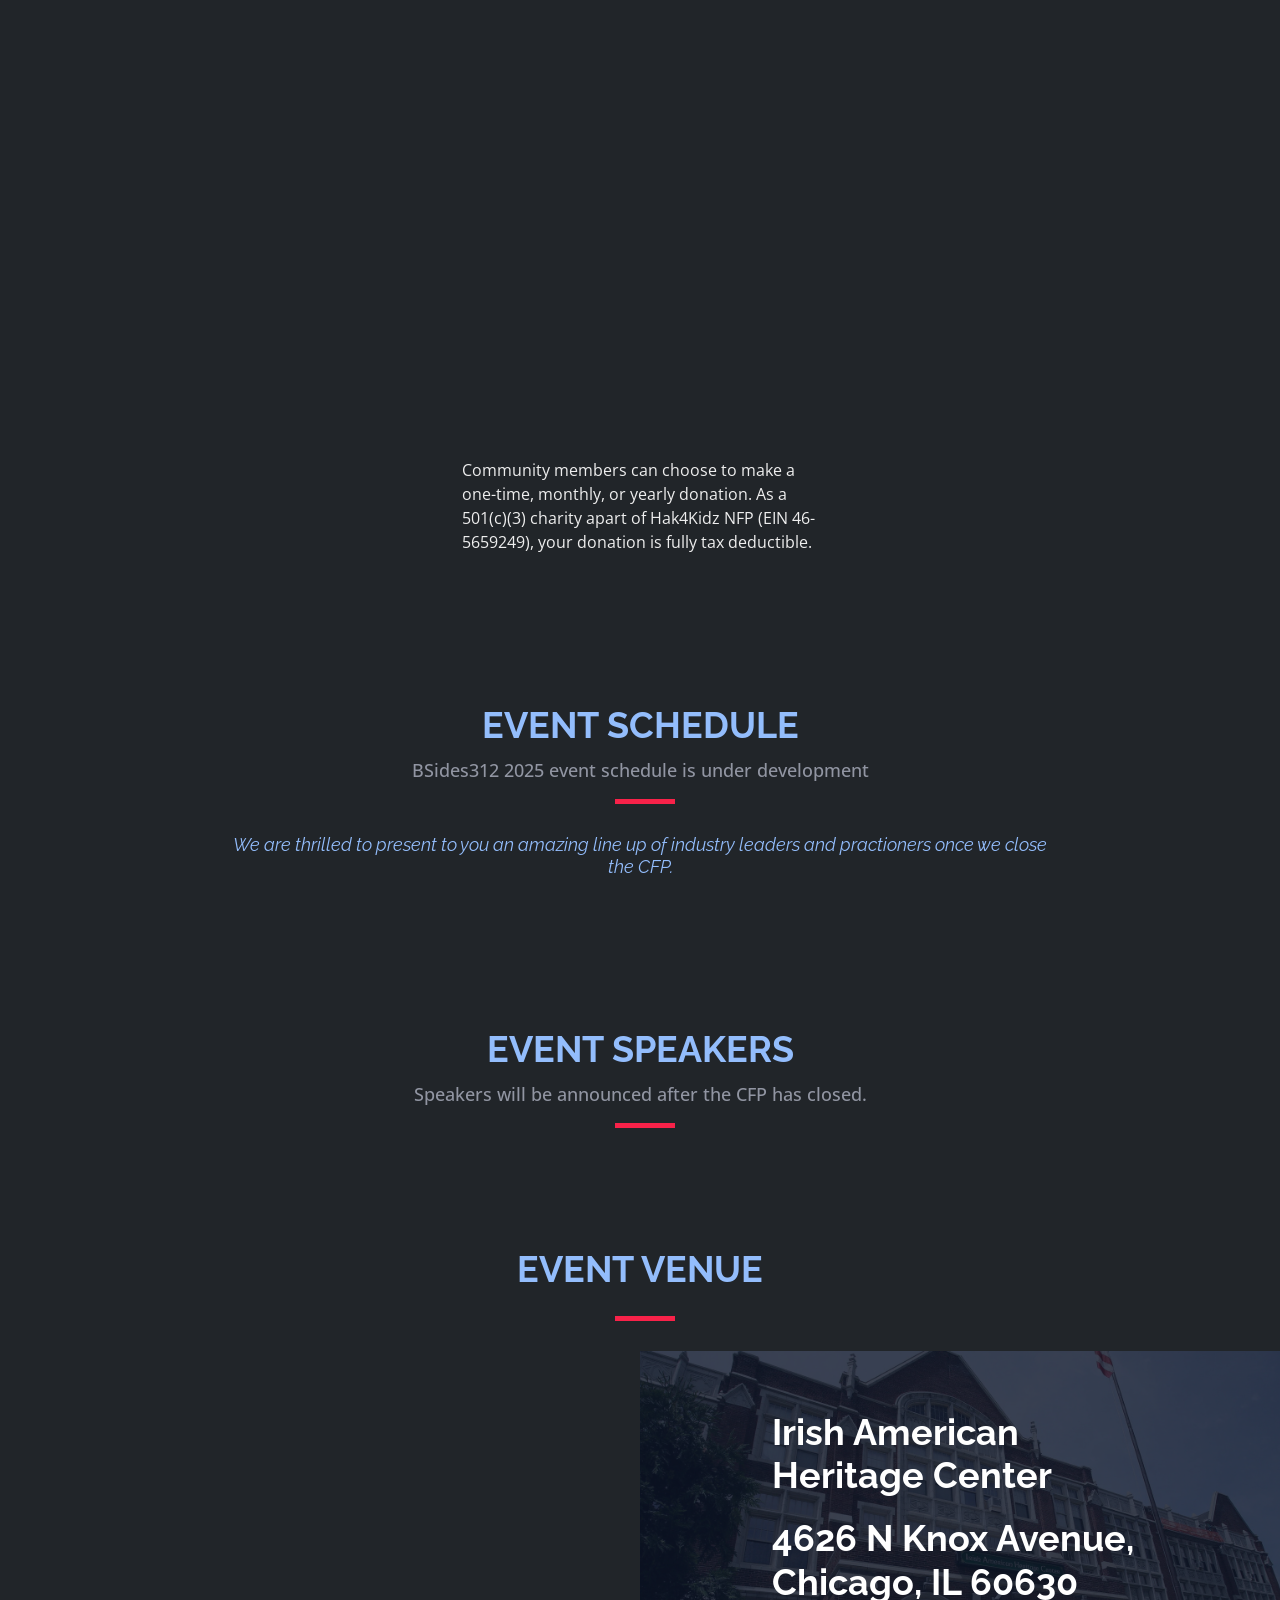
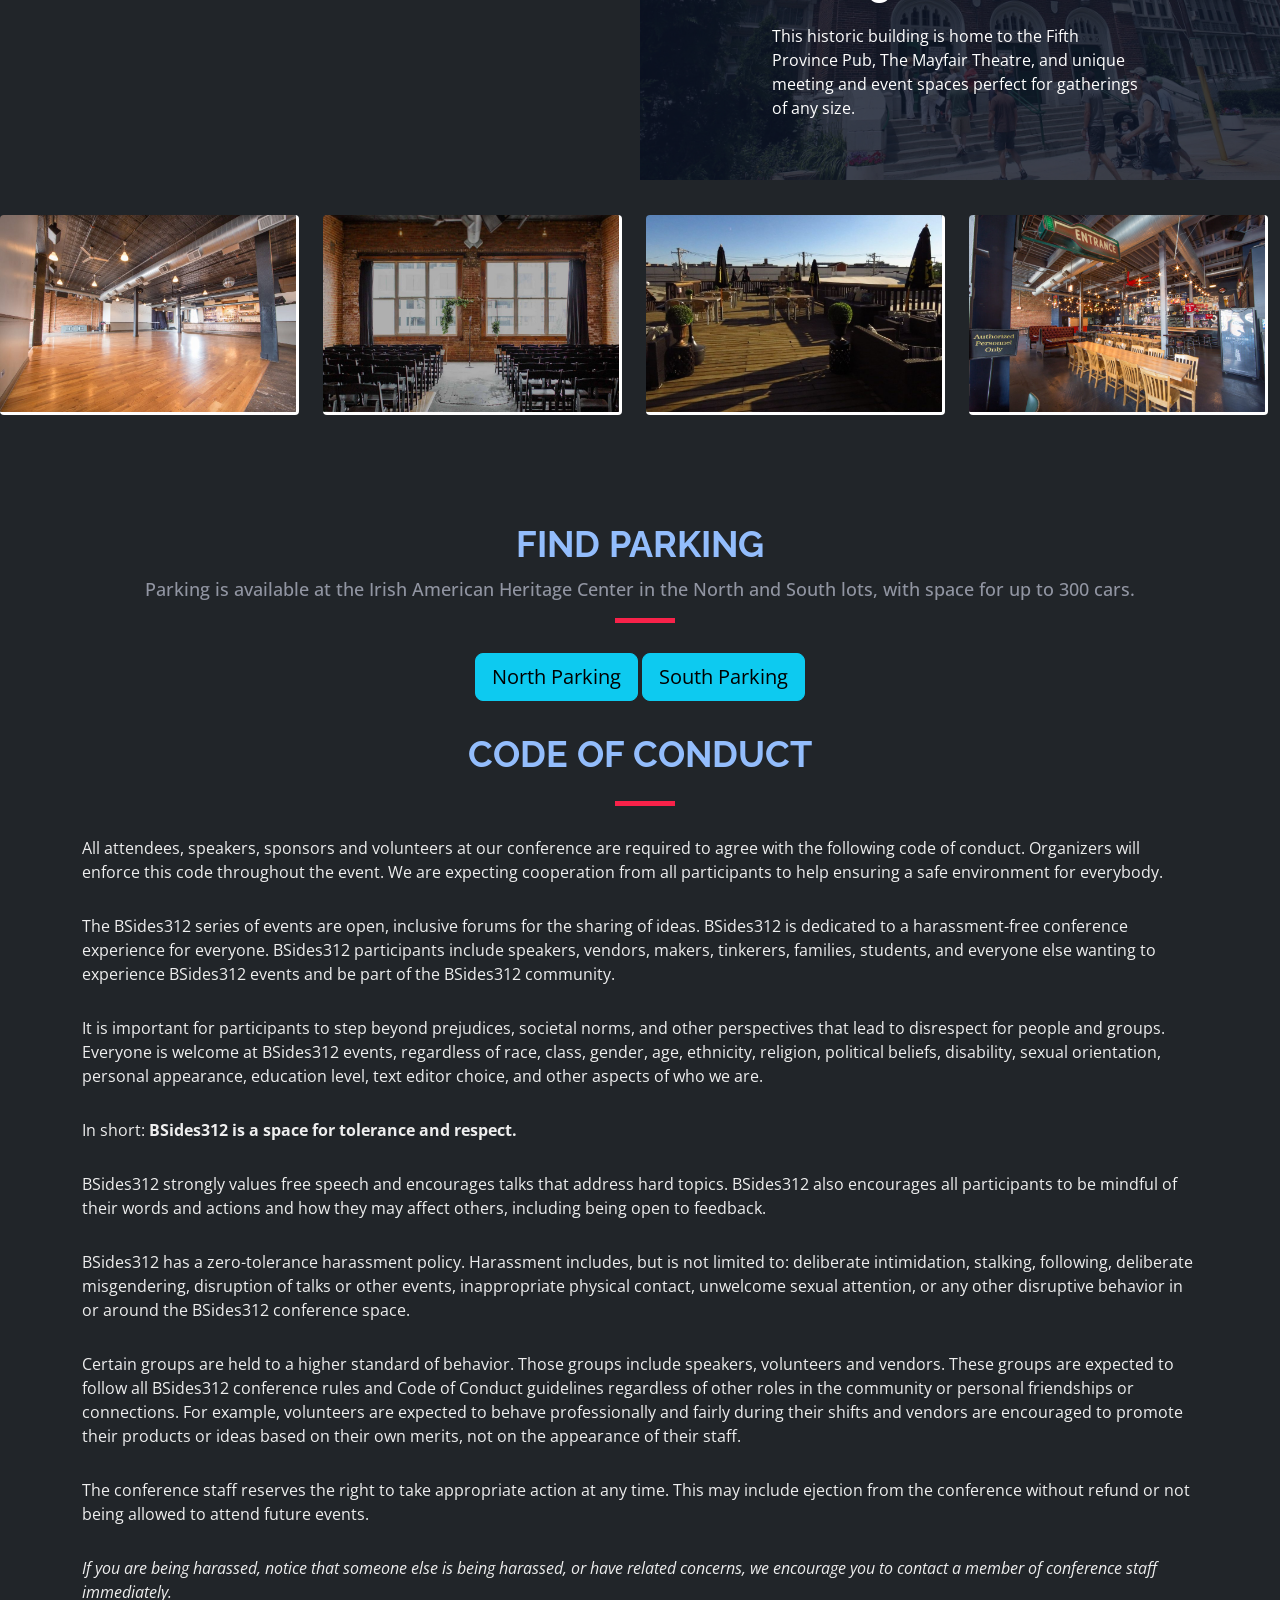
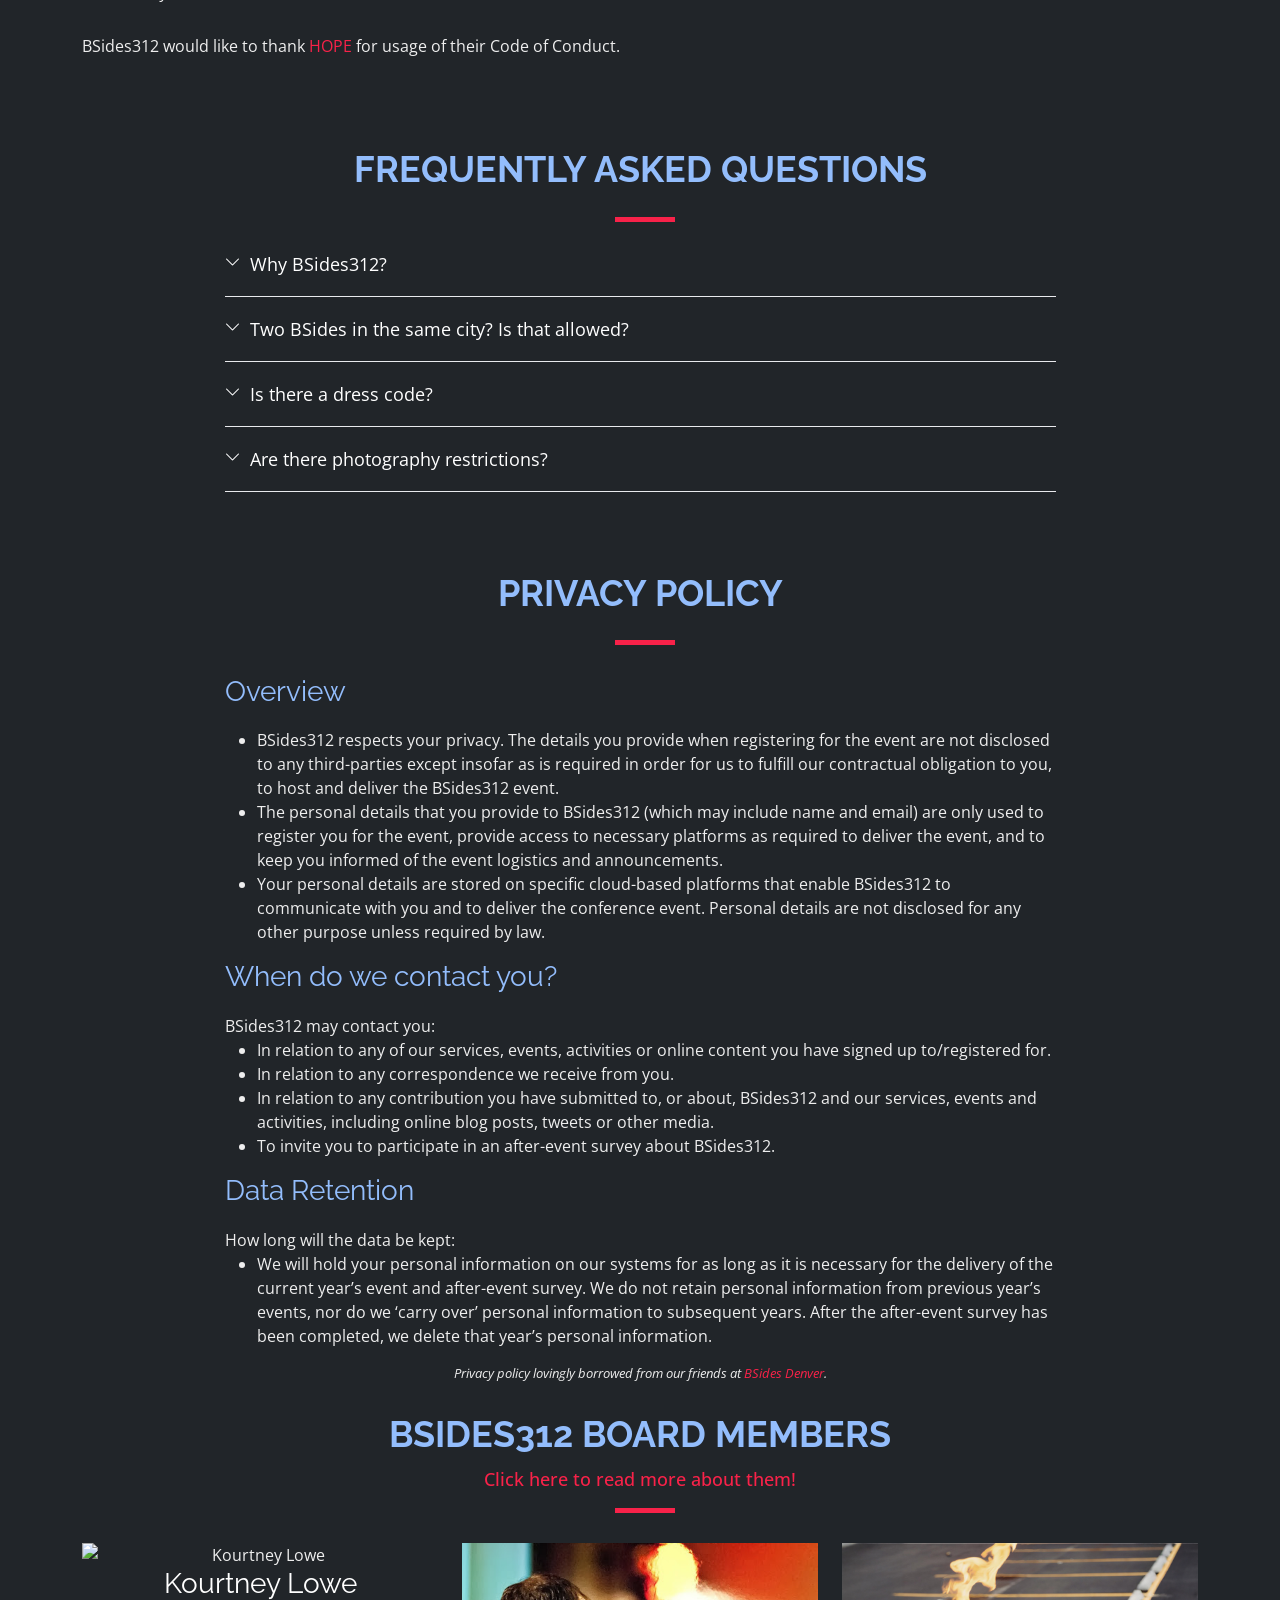
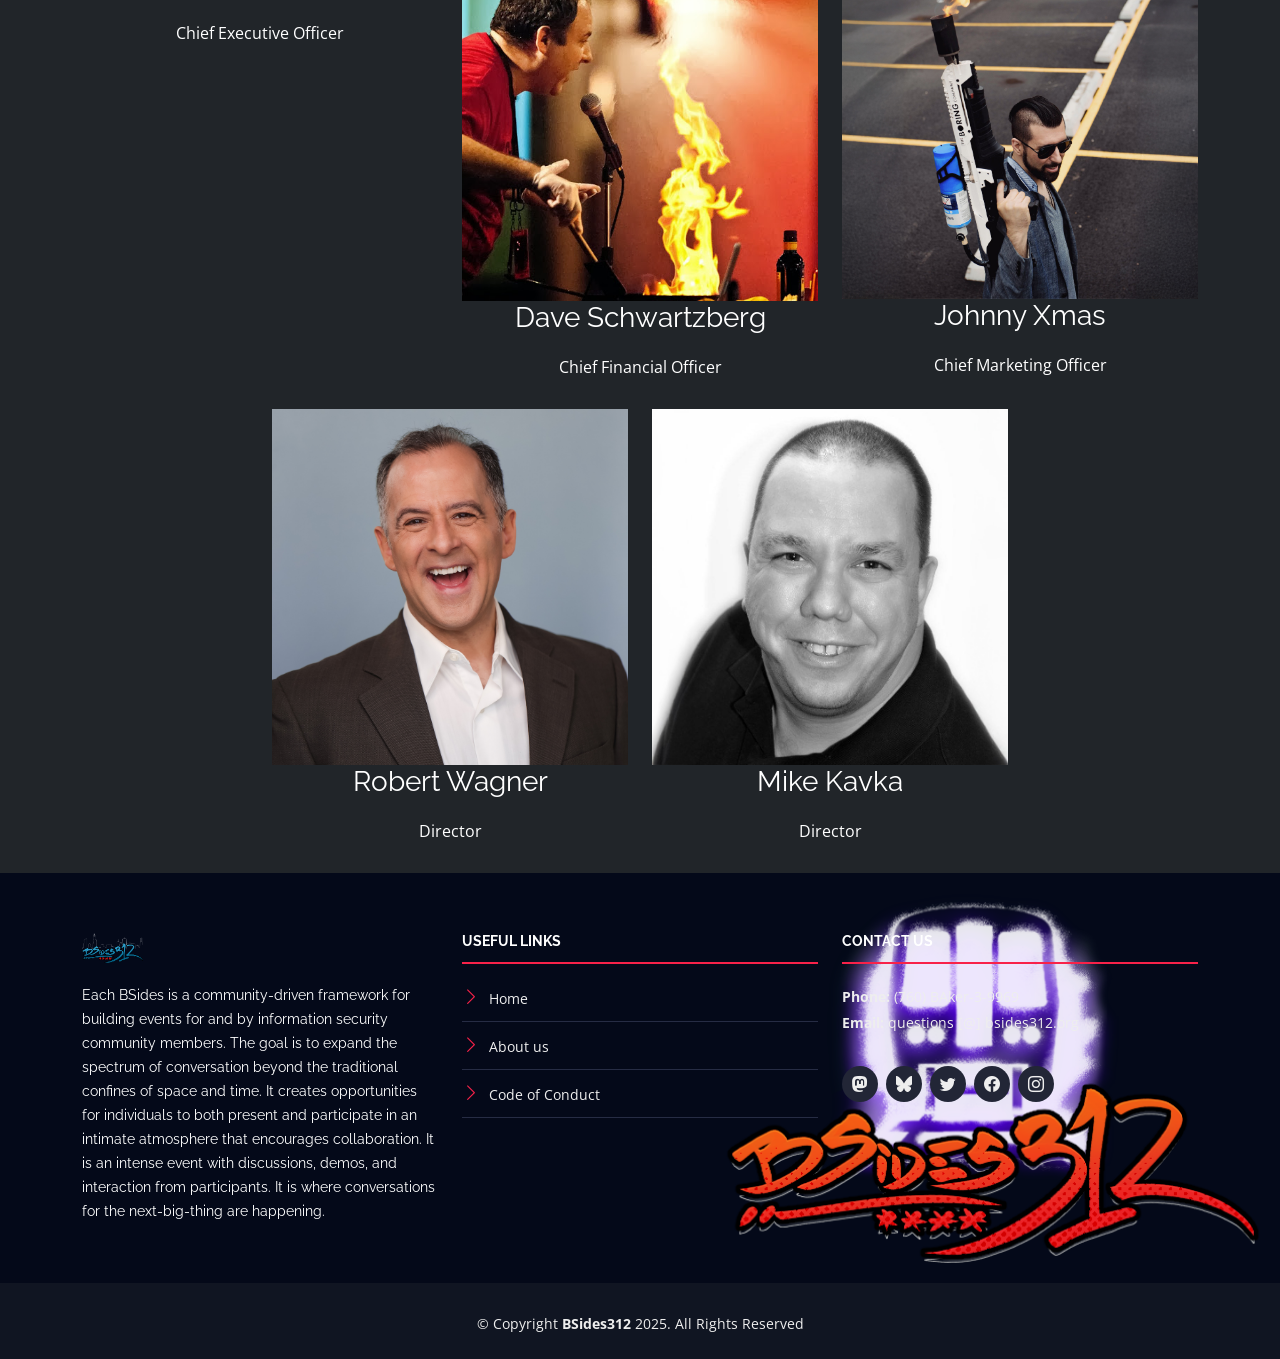
==== commit 14bb5e13: "Fixed pointless and redundant contact info" ====
--- a/index.html
+++ b/index.html
@@ -47,7 +47,7 @@
 
   <!-- Vendor CSS Files -->
   <link href="assets/vendor/aos/aos.css" rel="stylesheet">
-  <link href="assets/vendor/bootstrap/css/bootstrap.min.css" rel="stylesheet">
+  <link href="https://cdn.jsdelivr.net/npm/bootstrap@5.3.3/dist/css/bootstrap.min.css" rel="stylesheet">
   <link href="assets/vendor/bootstrap-icons/bootstrap-icons.css" rel="stylesheet">
   <link href="assets/vendor/glightbox/css/glightbox.min.css" rel="stylesheet">
   <link href="assets/vendor/swiper/swiper-bundle.min.css" rel="stylesheet">
@@ -997,76 +997,6 @@
       </div>
 
     </section><!-- End Board Section -->
-
-
-    <!-- ======= Contact Section ======= -->
-    <section id="contact" class="section-bg" style="background-image: url(assets/img/circuitry.png);background-repeat: no-repeat;background-position: left; background-size: contain;">
-
-      <div class="container" data-aos="fade-up">
-
-        <div class="section-header">
-          <h2>Contact Us</h2>
-          <p>We'd love to hear from you. Let us know what you need.</p>
-        </div>
-
-        <div class="row contact-info">
-
-          <div class="col-md-4">
-            <div class="contact-address">
-              <i class="bi bi-geo-alt"></i>
-              <h3>Location</h3>
-              <address>Irish American Heritage Center<br/>
-				4626 N Knox Ave.<br/>
-				Chicago, IL 60630<br/></address>
-            </div>
-          </div>
-
-          <div class="col-md-4">
-            <div class="contact-phone">
-              <i class="bi bi-phone"></i>
-              <h3>Phone Number</h3>
-              <p>+1 (760) BAker-3-9969</p>
-            </div>
-          </div>
-
-          <div class="col-md-4">
-            <div class="contact-email">
-              <i class="bi bi-envelope"></i>
-              <h3>Email</h3>
-              <p>questions[ @ ] bsides312.org</p>
-            </div>
-          </div>
-
-        </div>
-
-        <!-- <div class="form">
-          <form action="forms/contact.php" method="post" role="form" class="php-email-form">
-            <div class="row">
-              <div class="form-group col-md-6">
-                <input type="text" name="name" class="form-control" id="name" placeholder="Your Name" required>
-              </div>
-              <div class="form-group col-md-6 mt-3 mt-md-0">
-                <input type="email" class="form-control" name="email" id="email" placeholder="Your Email" required>
-              </div>
-            </div>
-            <div class="form-group mt-3">
-              <input type="text" class="form-control" name="subject" id="subject" placeholder="Subject" required>
-            </div>
-            <div class="form-group mt-3">
-              <textarea class="form-control" name="message" rows="5" placeholder="Message" required></textarea>
-            </div>
-            <div class="my-3">
-              <div class="loading">Loading</div>
-              <div class="error-message"></div>
-              <div class="sent-message">Your message has been sent. Thank you!</div>
-            </div>
-            <div class="text-center"><button type="submit">Send Message</button></div>
-          </form>
-        </div> -->
-
-      </div>
-    </section><!-- End Contact Section -->
-
   </main><!-- End #main -->
 
   <!-- ======= Footer ======= -->
@@ -1092,8 +1022,6 @@
           <div class="col-lg-4 col-md-6 footer-contact">
             <h4>Contact Us</h4>
             <p>
-              Chicago, IL<br>
-              United States <br>
               <strong>Phone:</strong> (760) BAker-3-9969<br>
               <strong>Email:</strong> questions [@] bsides312.org<br>
             </p>
@@ -1126,7 +1054,7 @@
 
   <!-- Vendor JS Files -->
   <script src="assets/vendor/aos/aos.js"></script>
-  <script src="assets/vendor/bootstrap/js/bootstrap.bundle.min.js"></script>
+  <script src="https://cdn.jsdelivr.net/npm/bootstrap@5.3.3/dist/js/bootstrap.bundle.min.js"></script>
   <script src="assets/vendor/glightbox/js/glightbox.min.js"></script>
   <script src="assets/vendor/swiper/swiper-bundle.min.js"></script>
   <script src="assets/vendor/php-email-form/validate.js"></script>
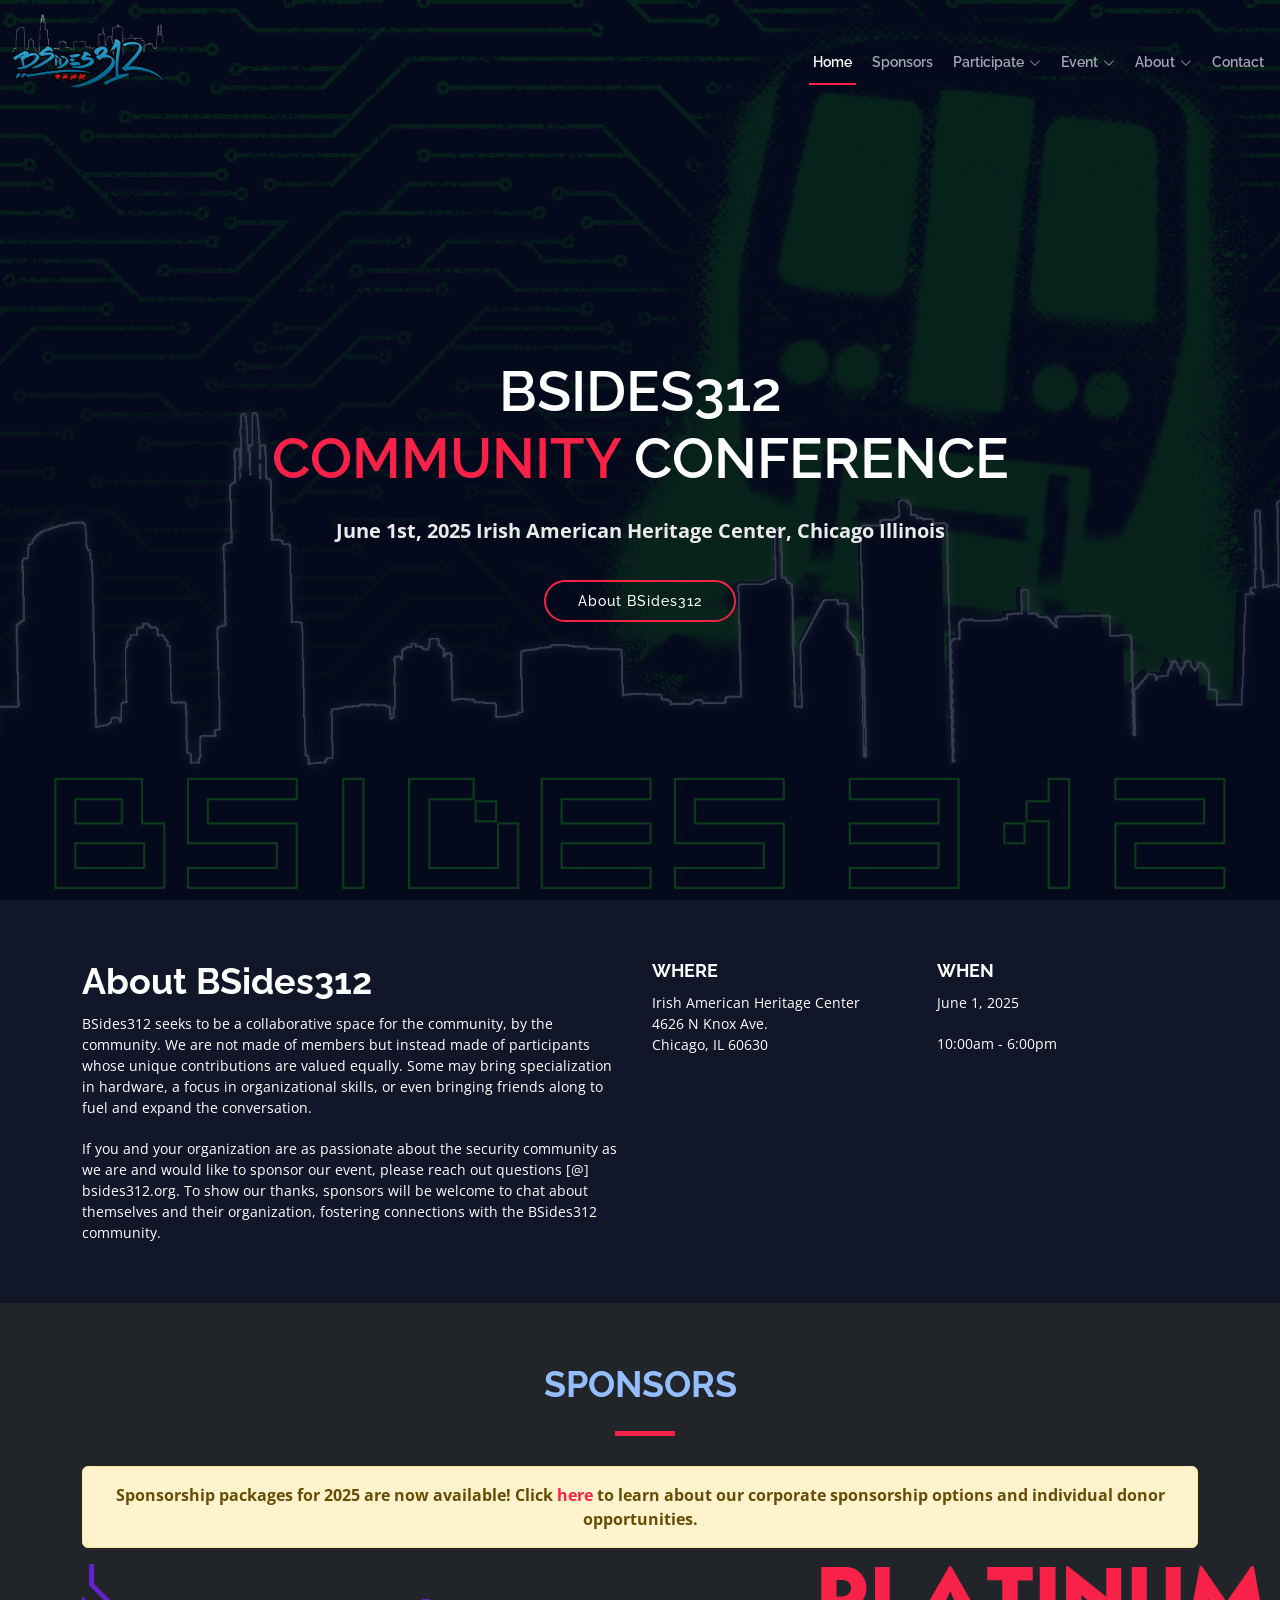
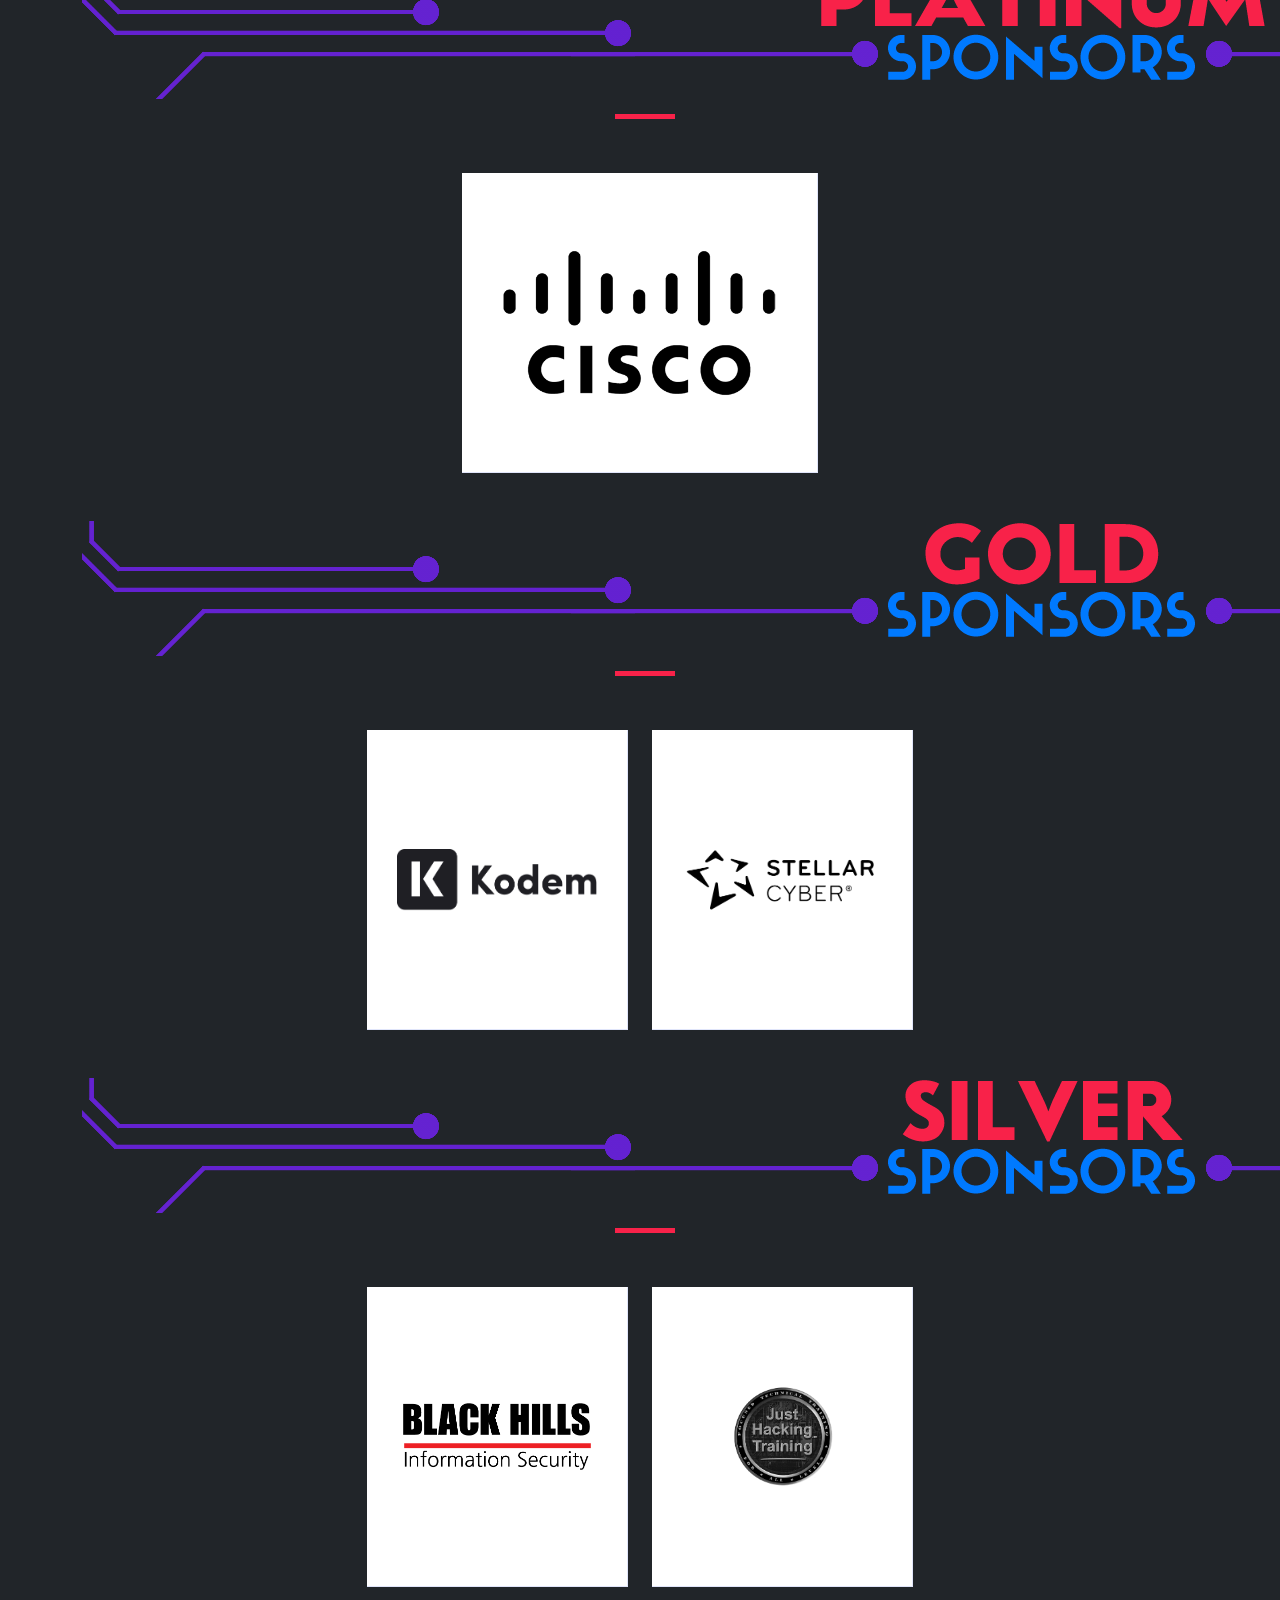
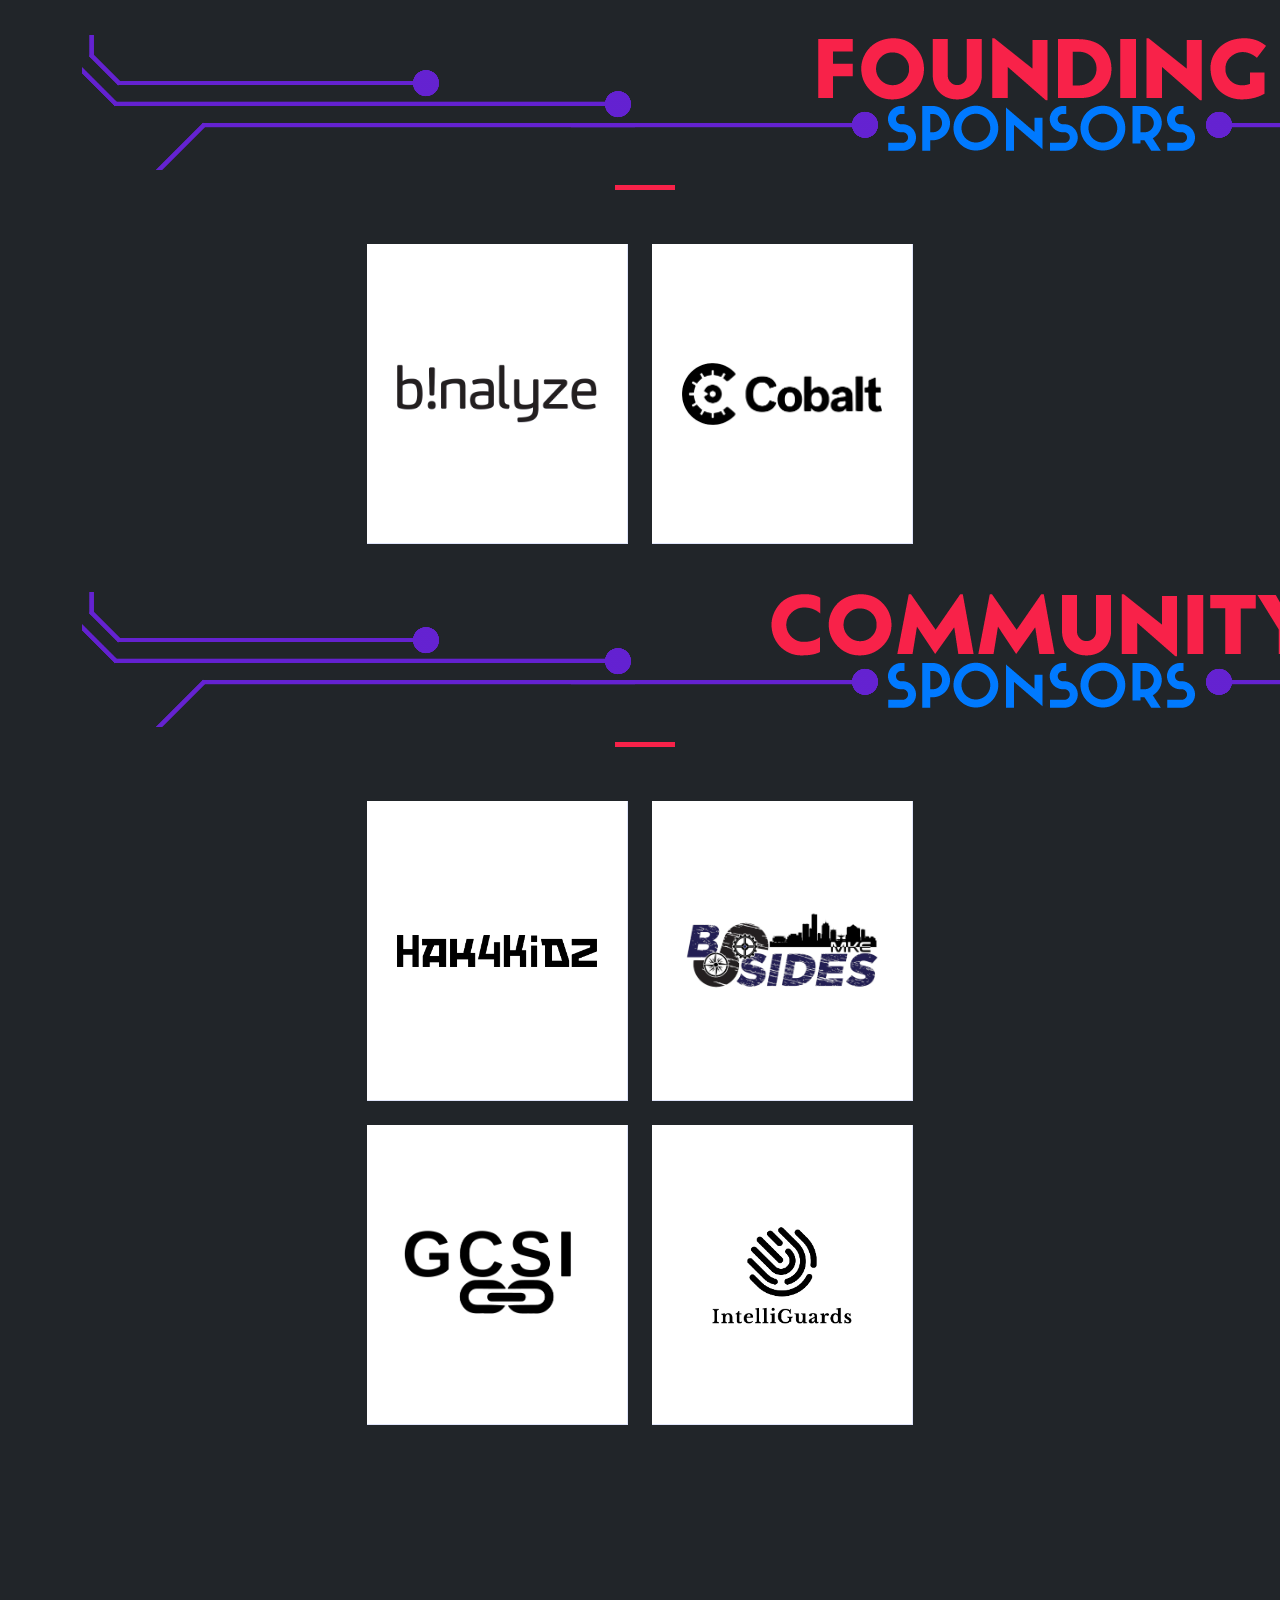
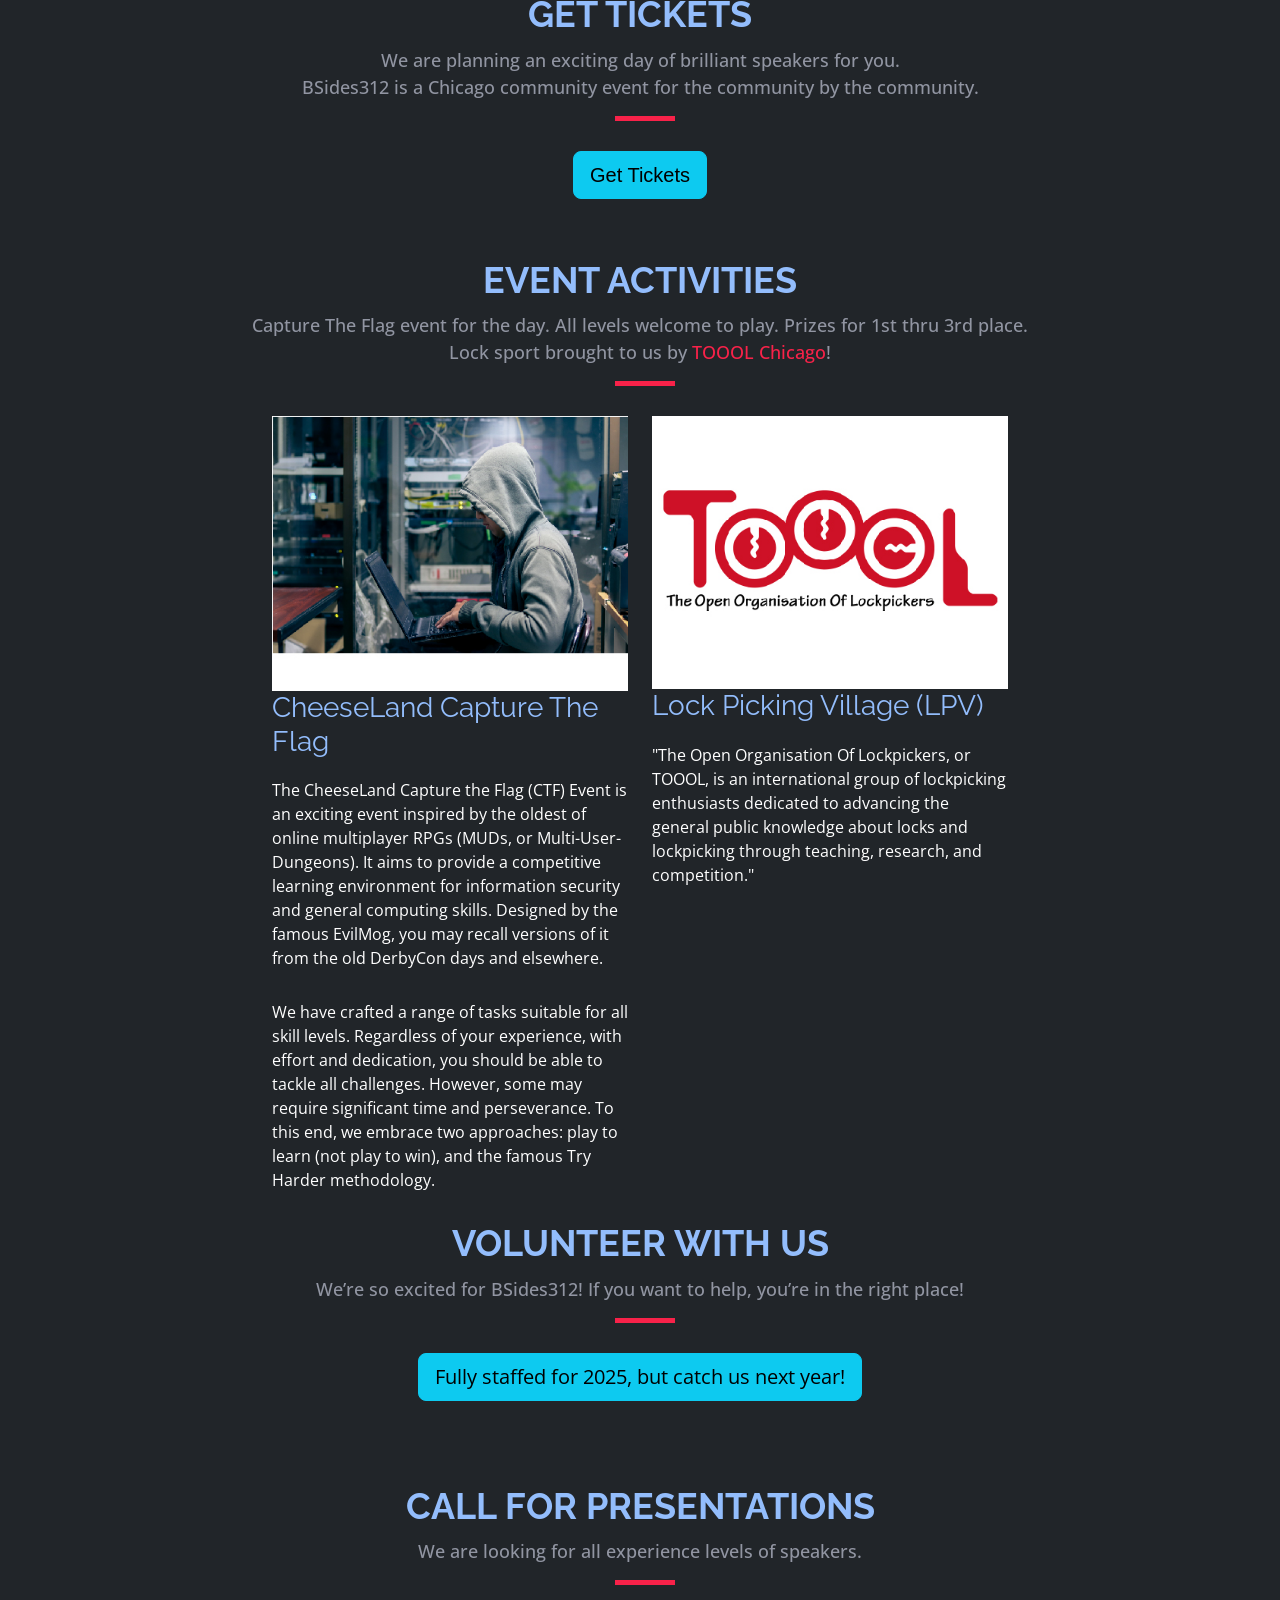
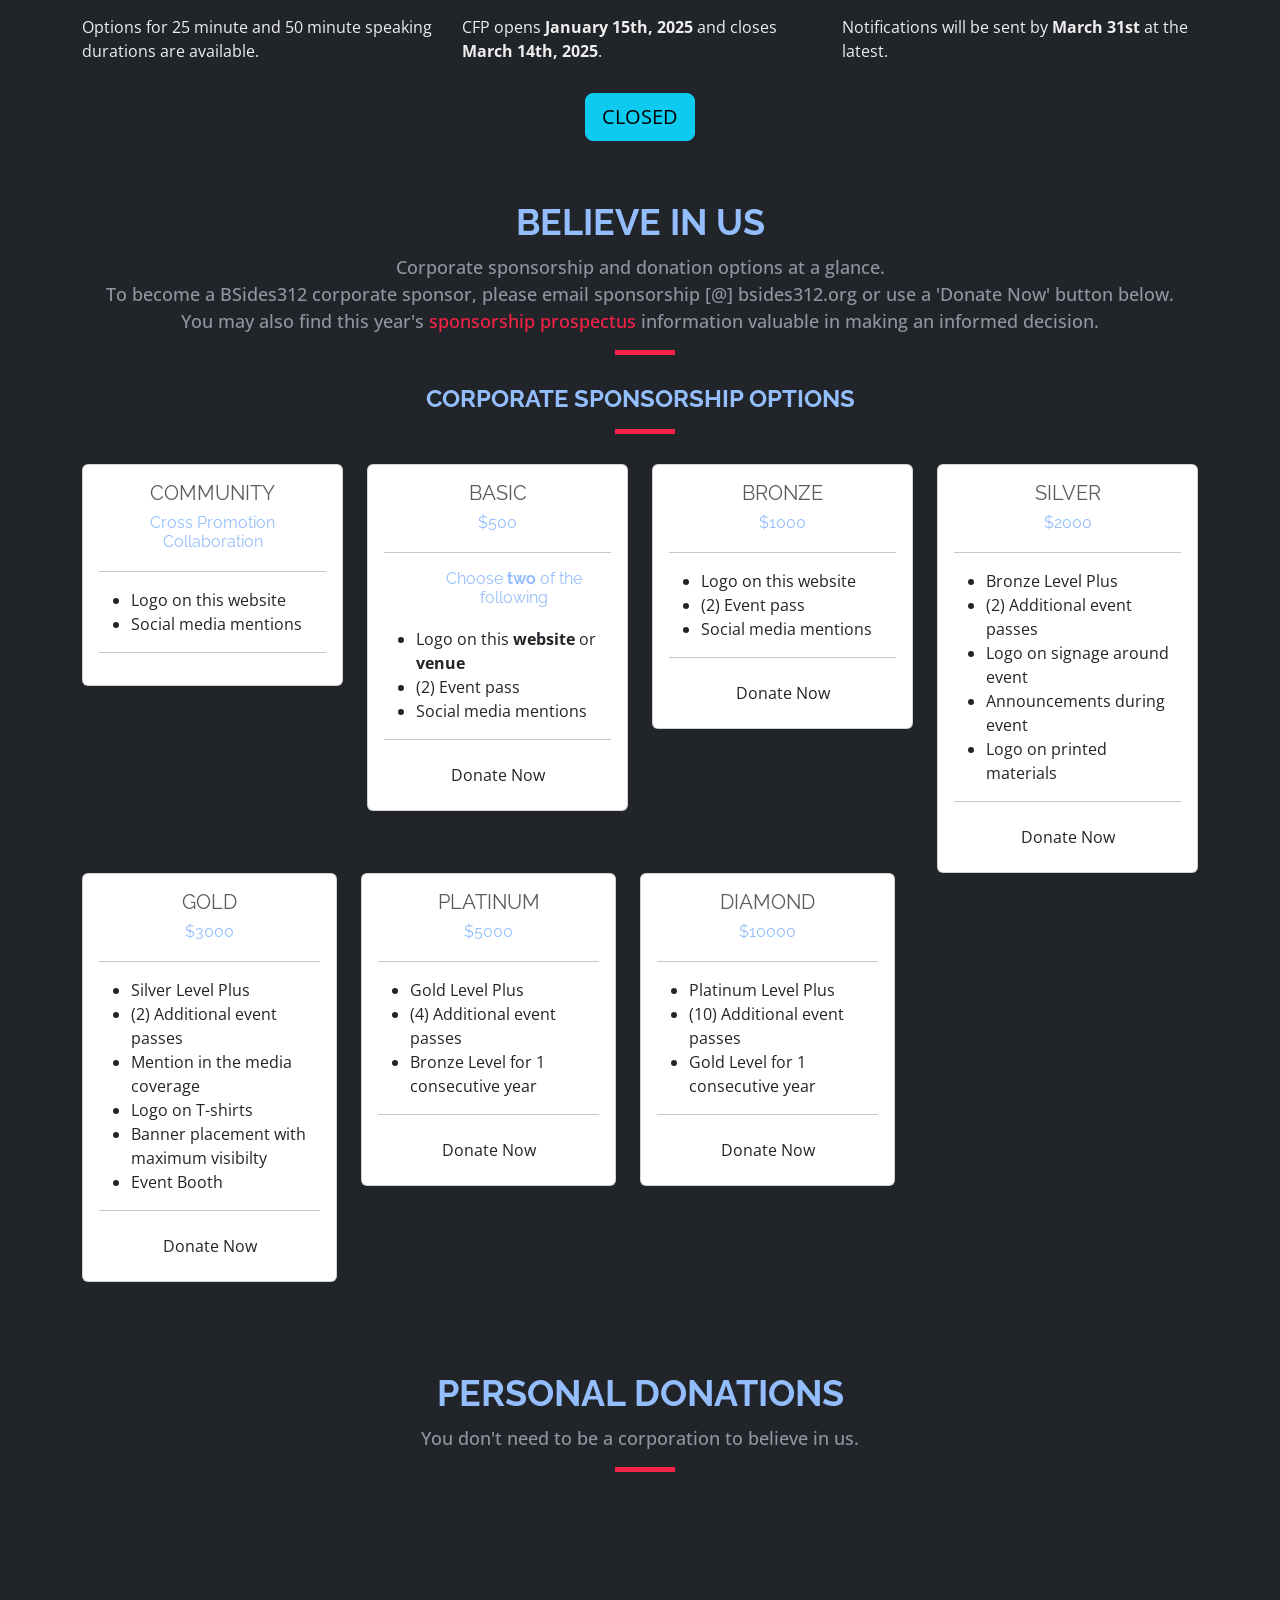
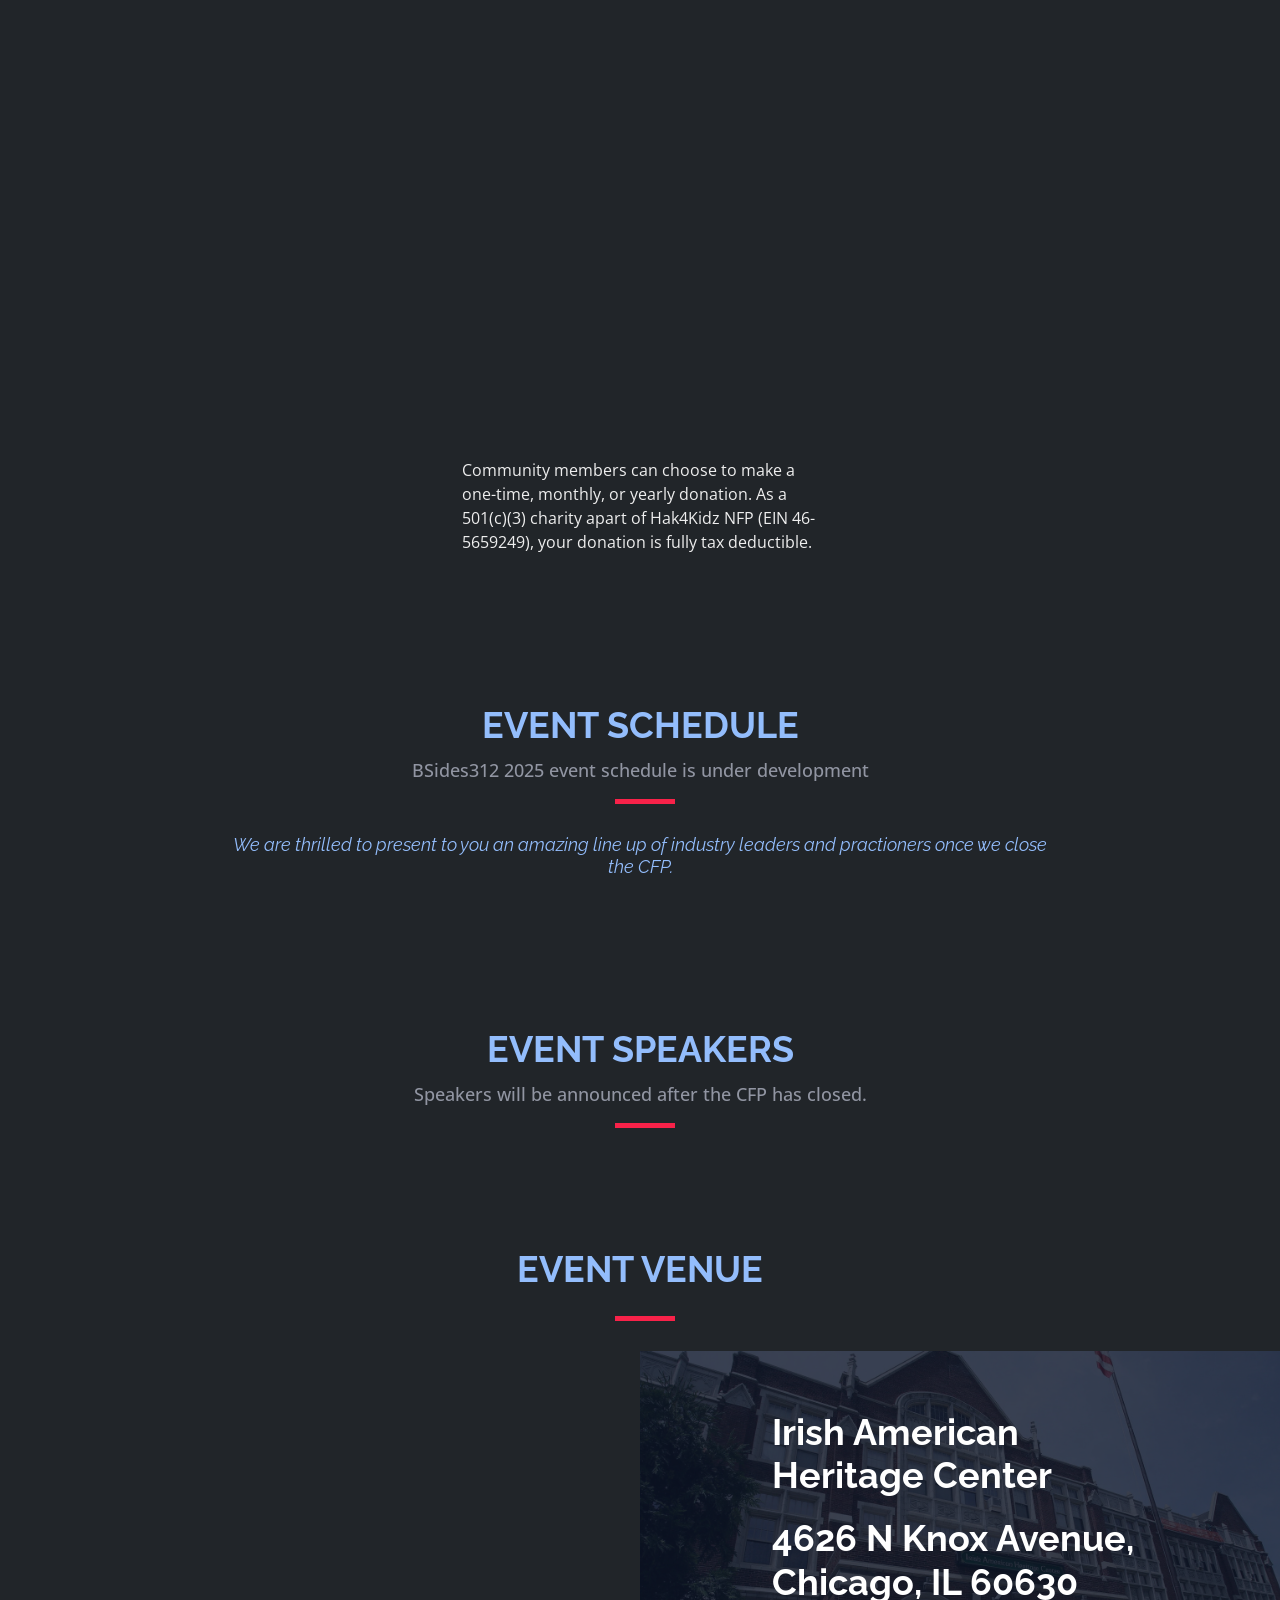
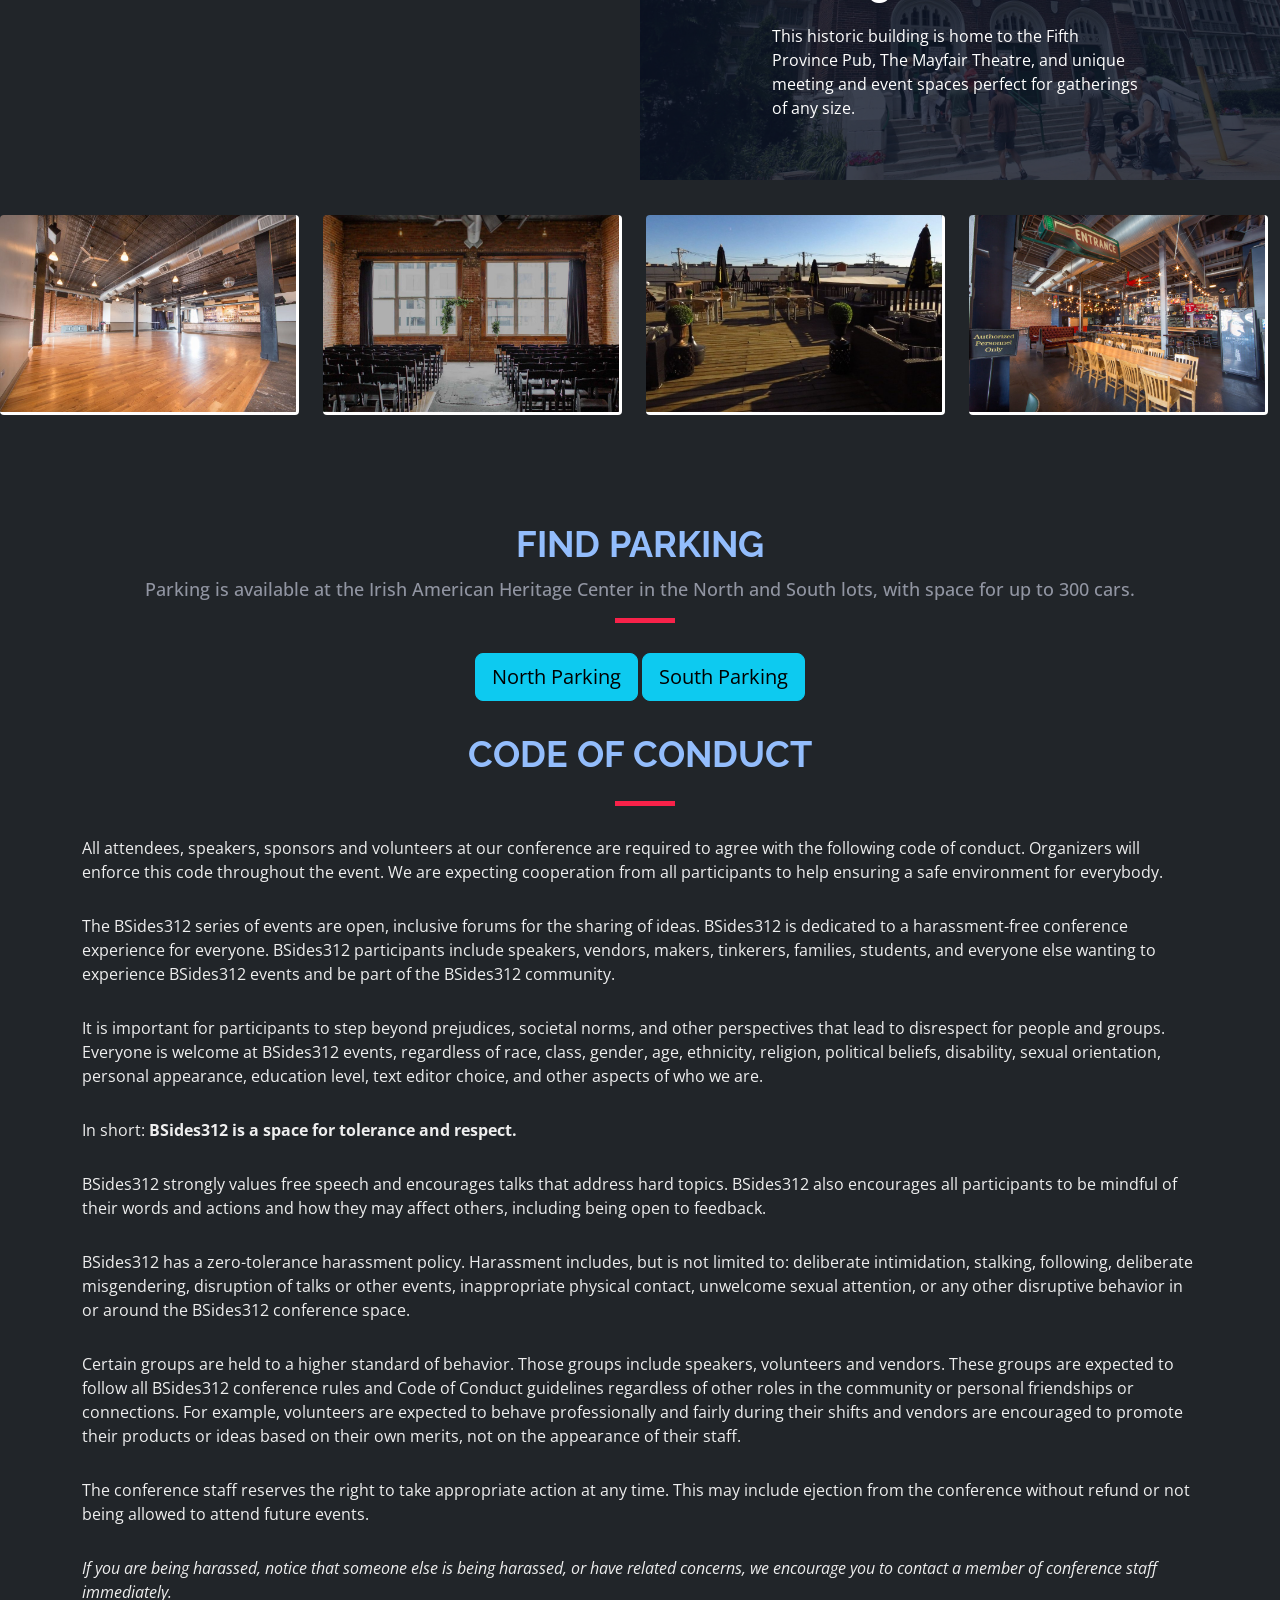
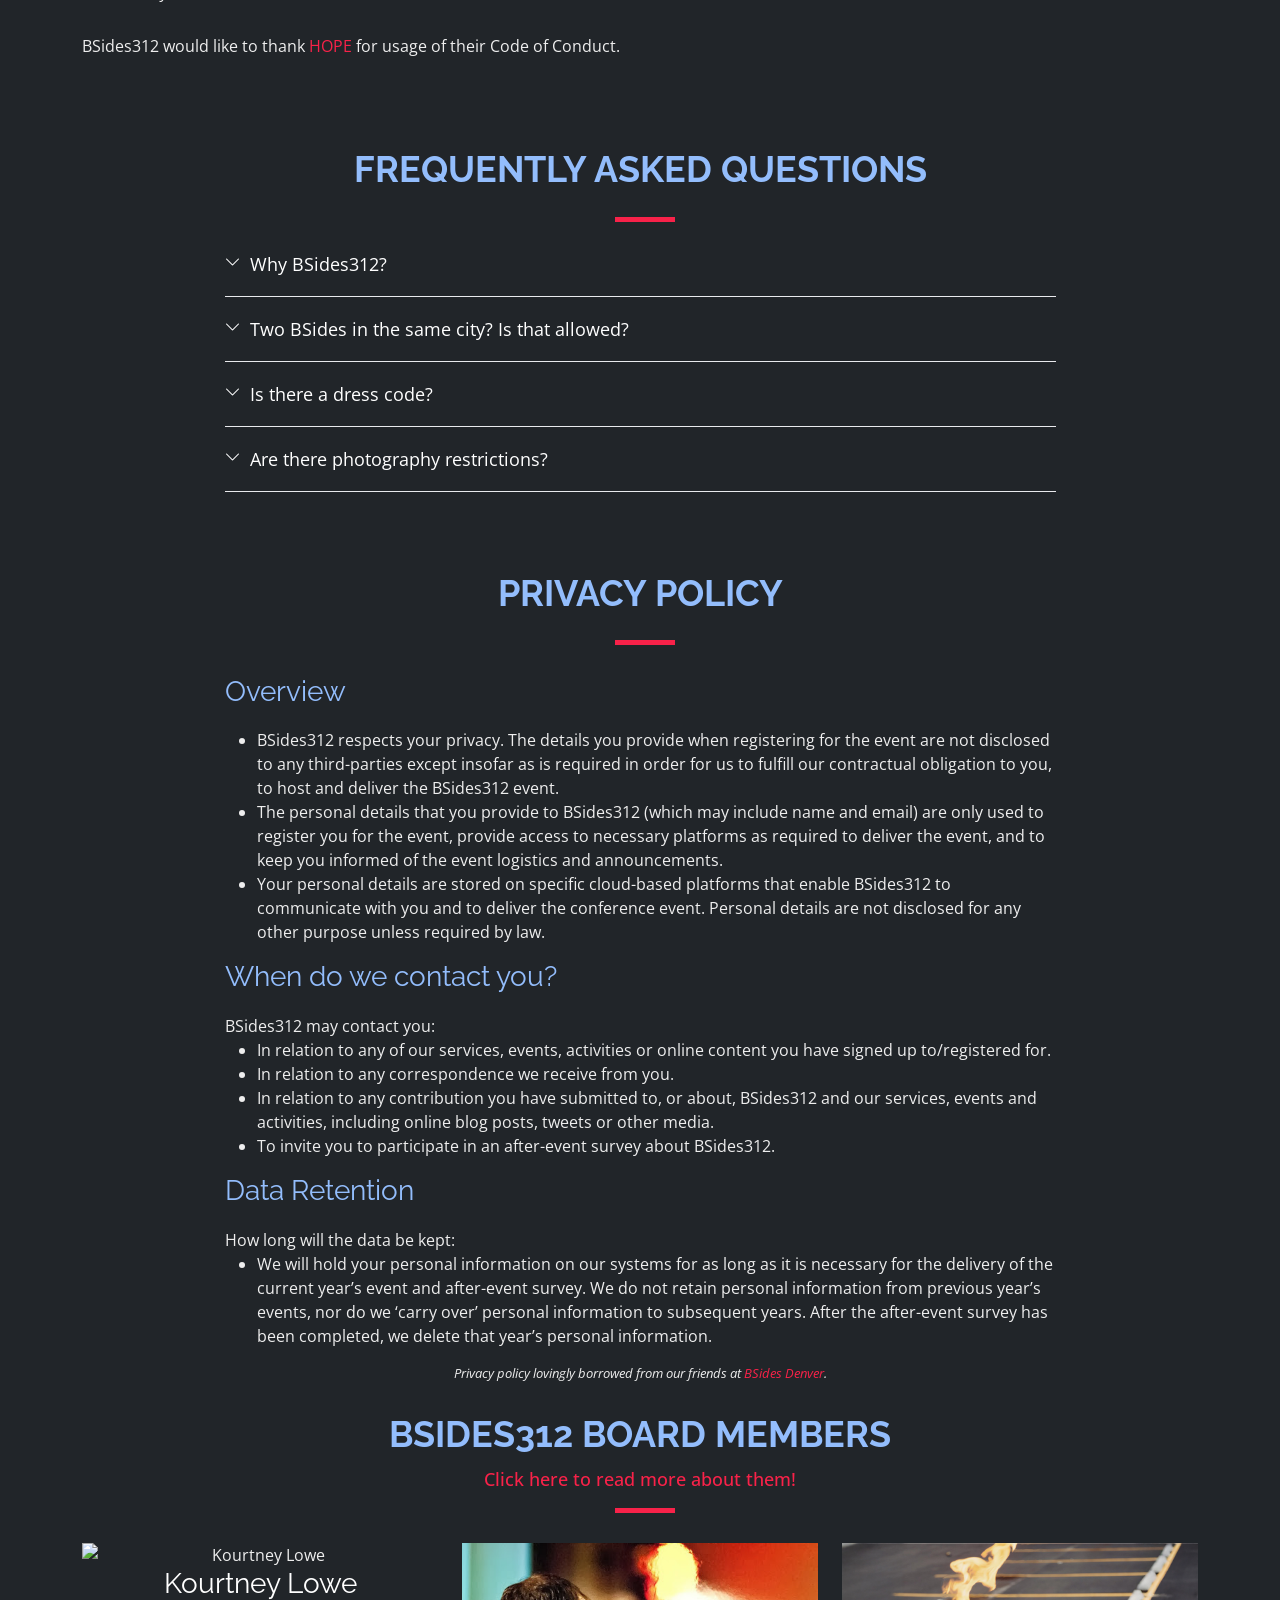
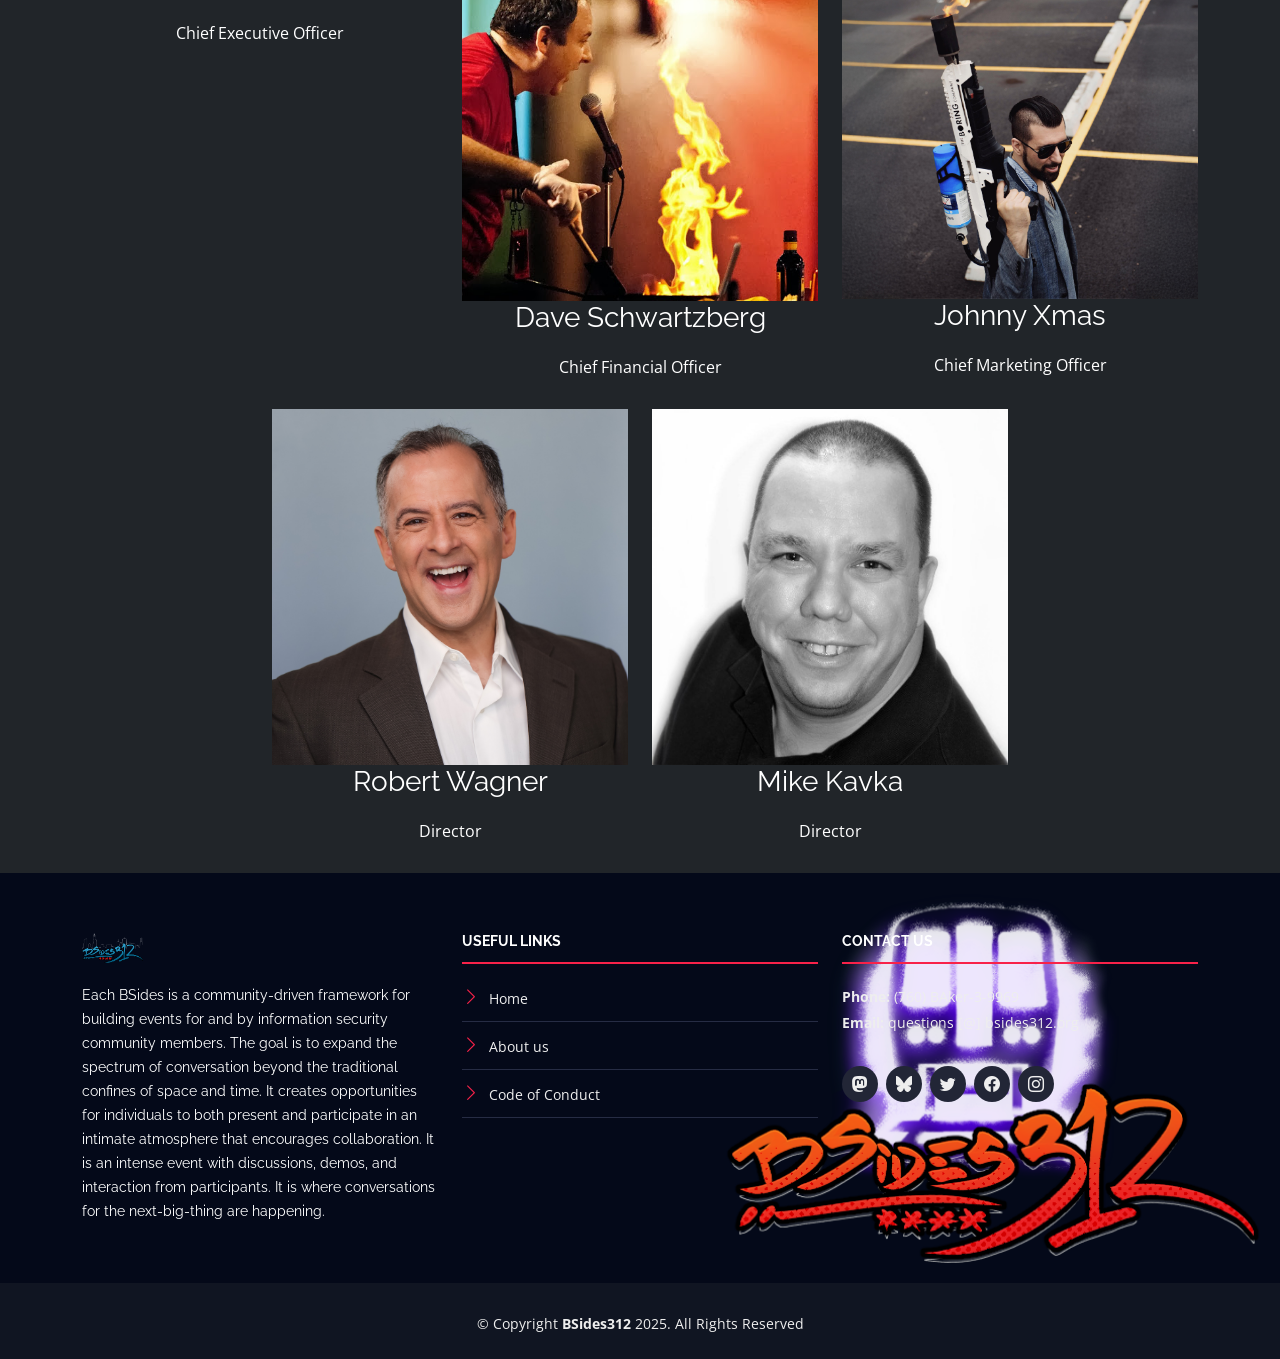
==== commit 720fbb23: "Typo fix" ====
--- a/index.html
+++ b/index.html
@@ -547,7 +547,7 @@
                   <li><span class="fa-li"><i class="fa fa-check"></i></span>(2) Additional event passes</li>
                   <li><span class="fa-li"><i class="fa fa-check"></i></span>Mention in the media coverage</li>
                   <li><span class="fa-li"><i class="fa fa-check"></i></span>Logo on T-shirts</li>
-                  <li><span class="fa-li"><i class="fa fa-check"></i></span>Banner placement with maximum visibilt</li>
+                  <li><span class="fa-li"><i class="fa fa-check"></i></span>Banner placement with maximum visibilty</li>
                   <li><span class="fa-li"><i class="fa fa-check"></i></span>Event Booth</li>
                 </ul>
                 <hr>
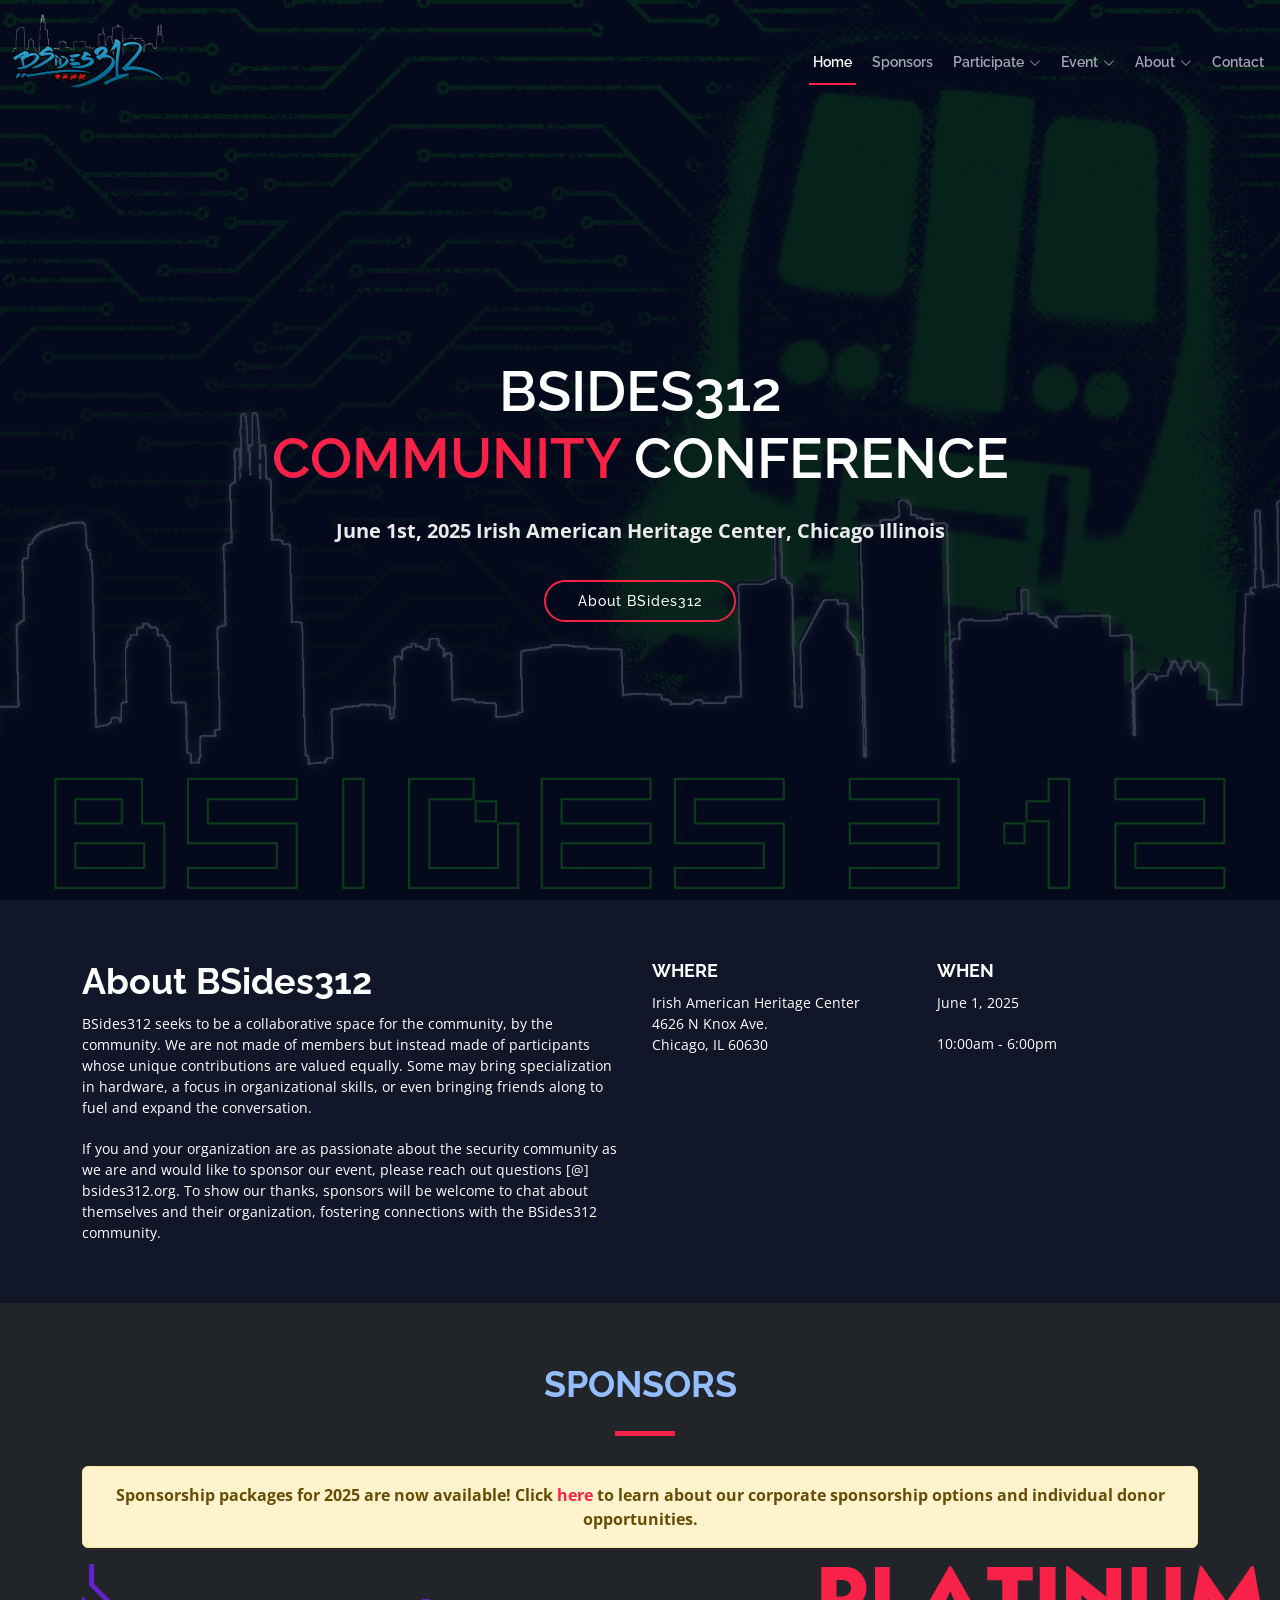
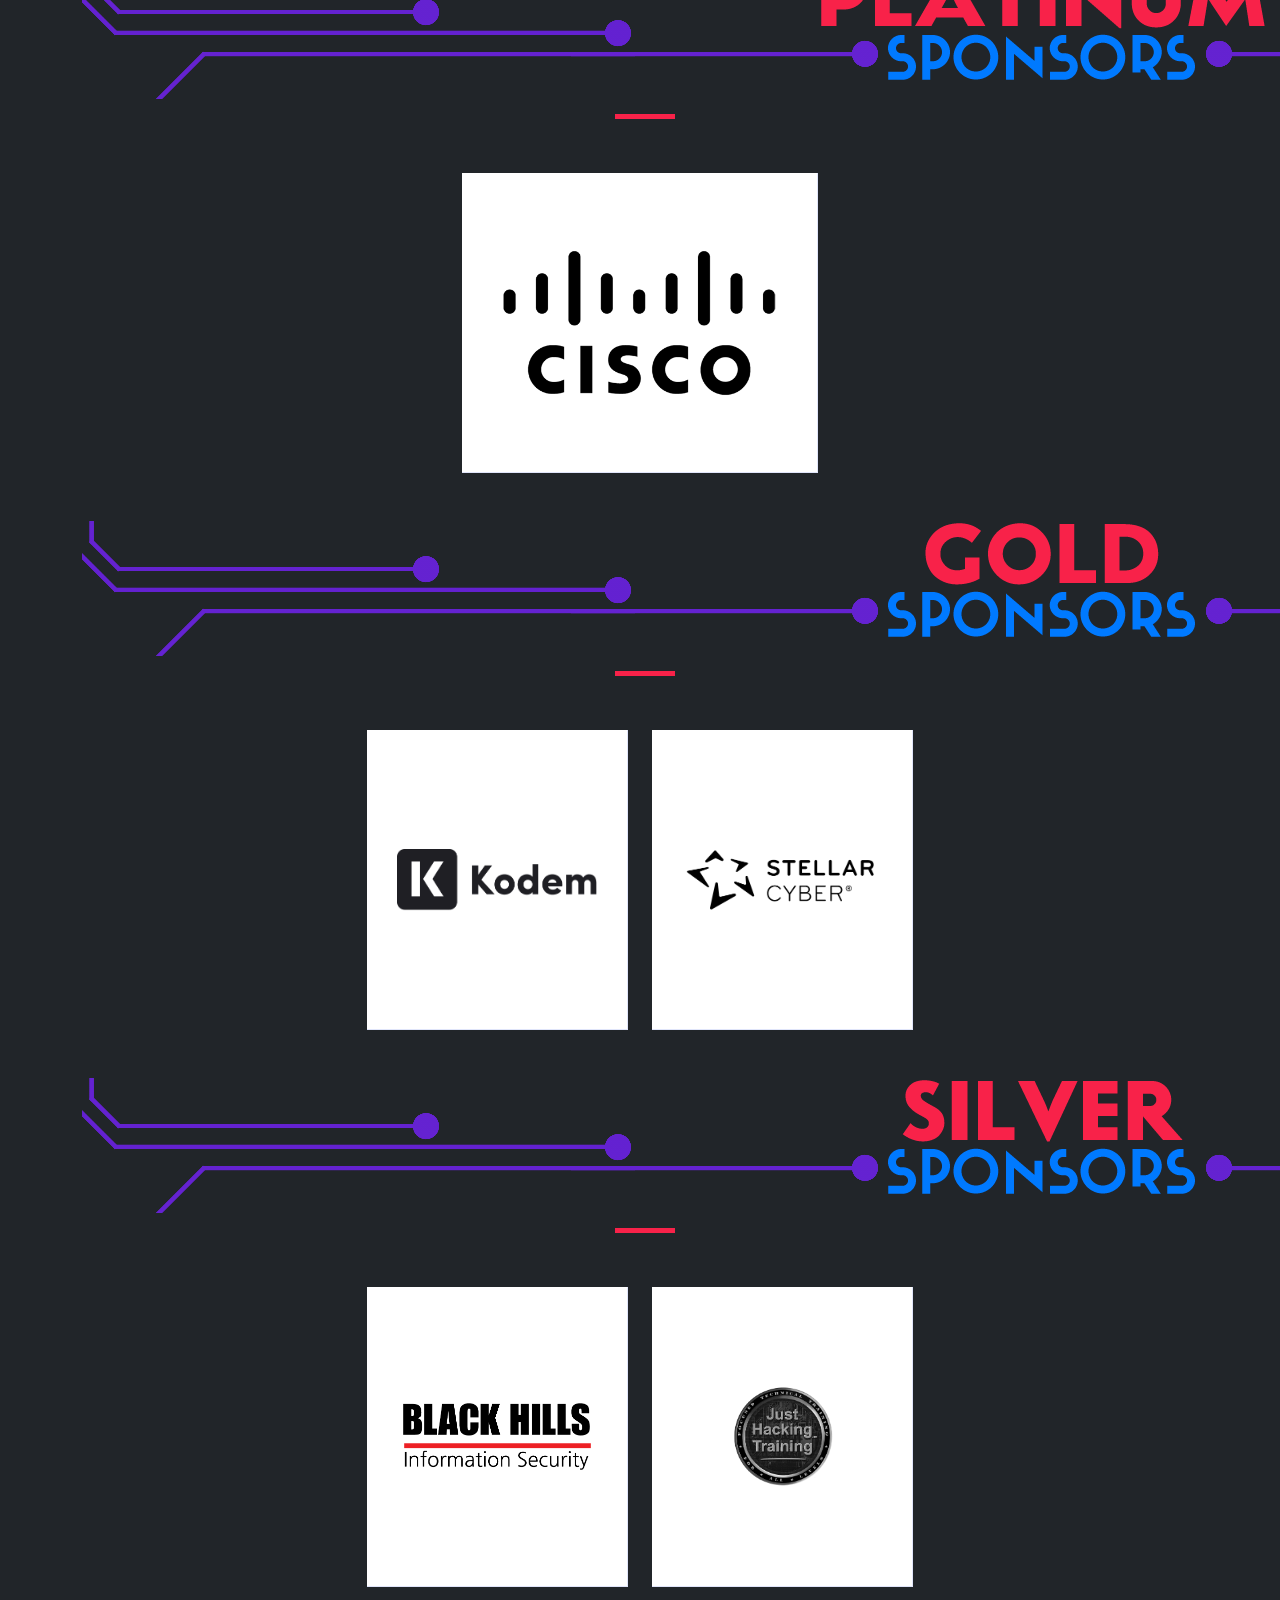
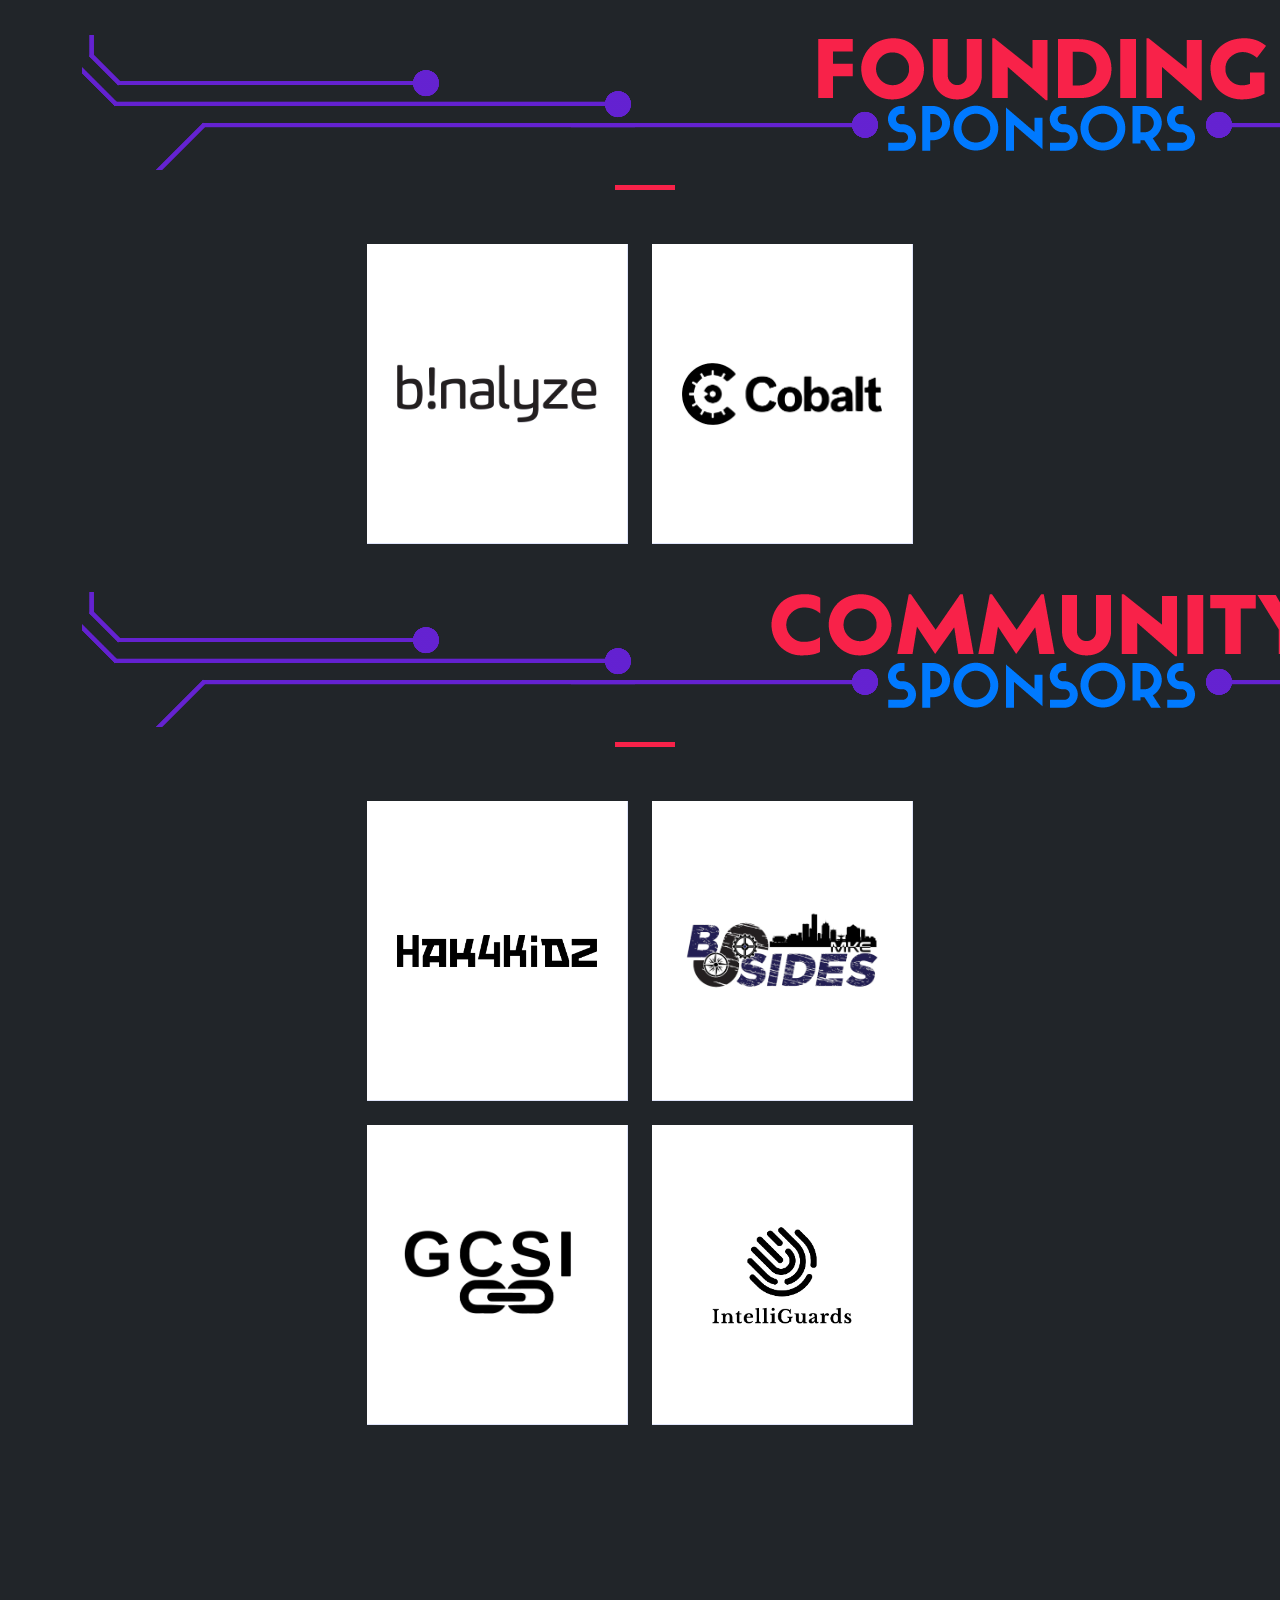
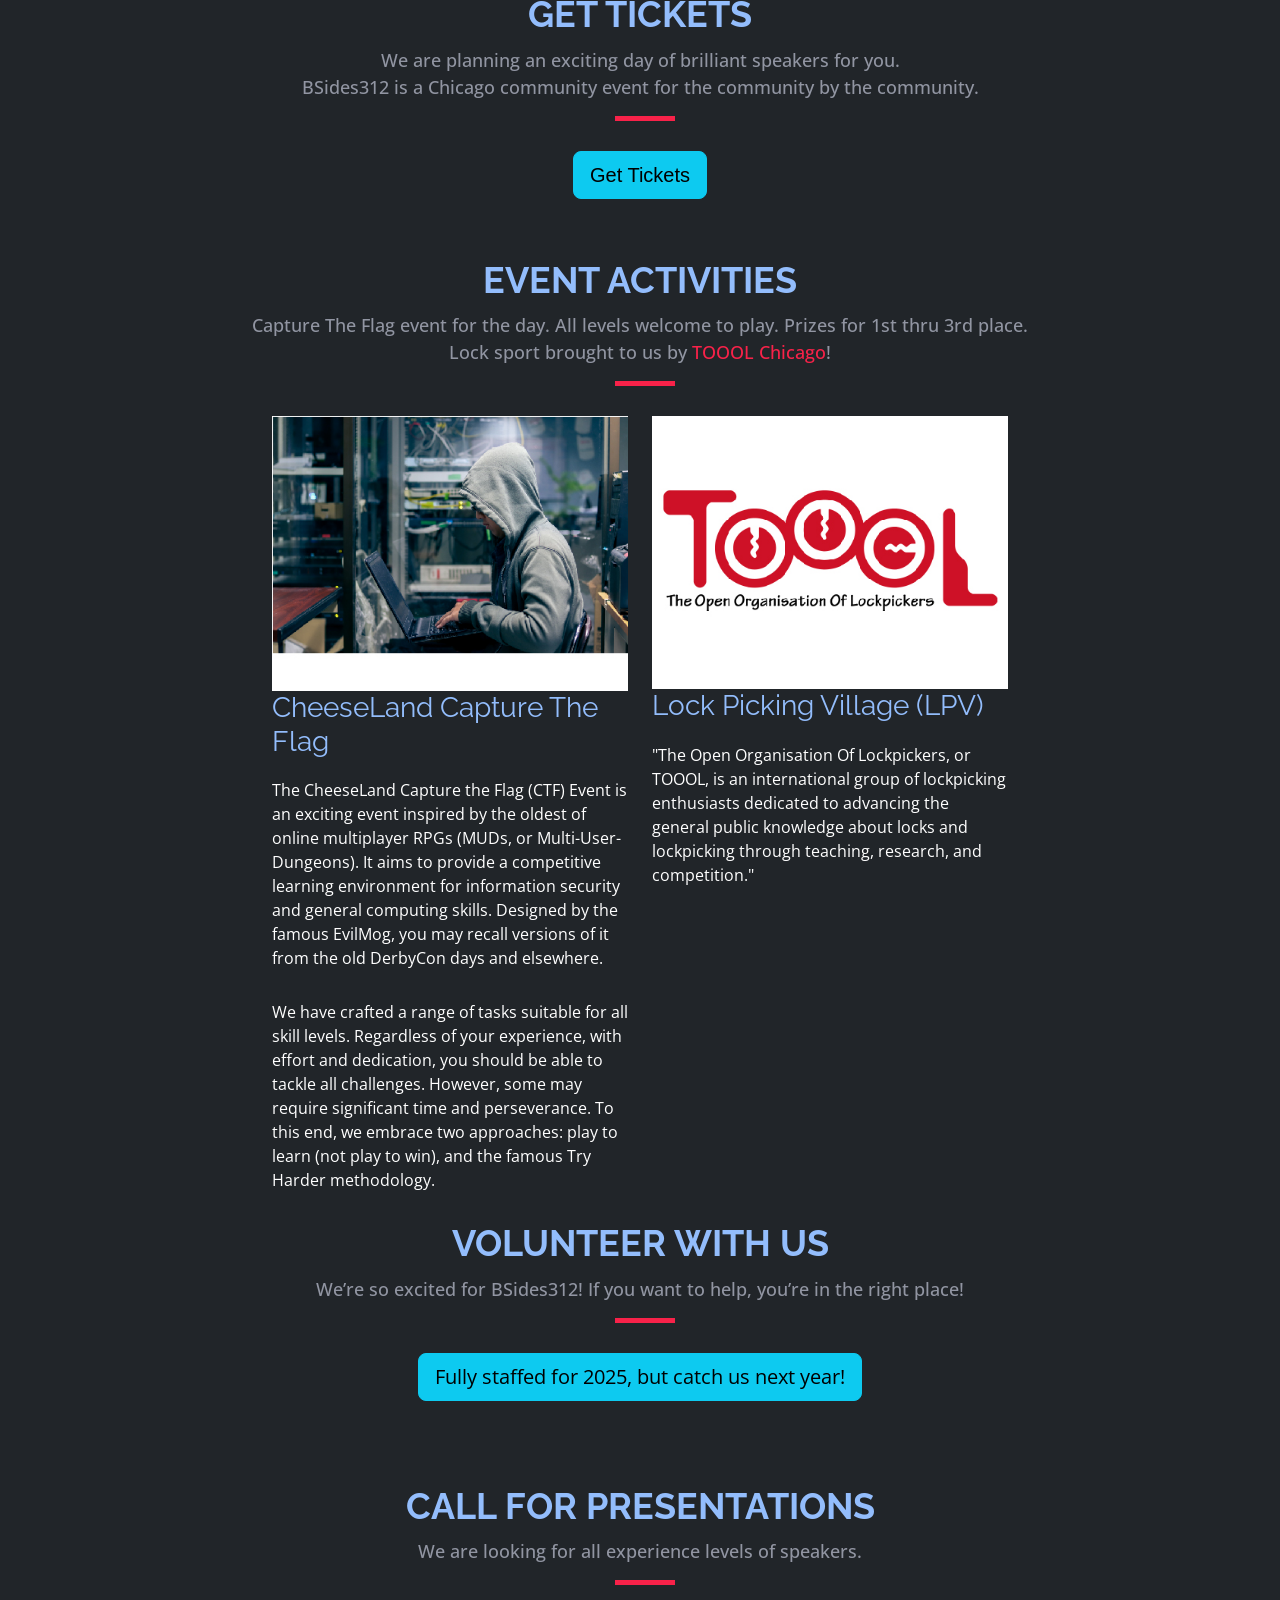
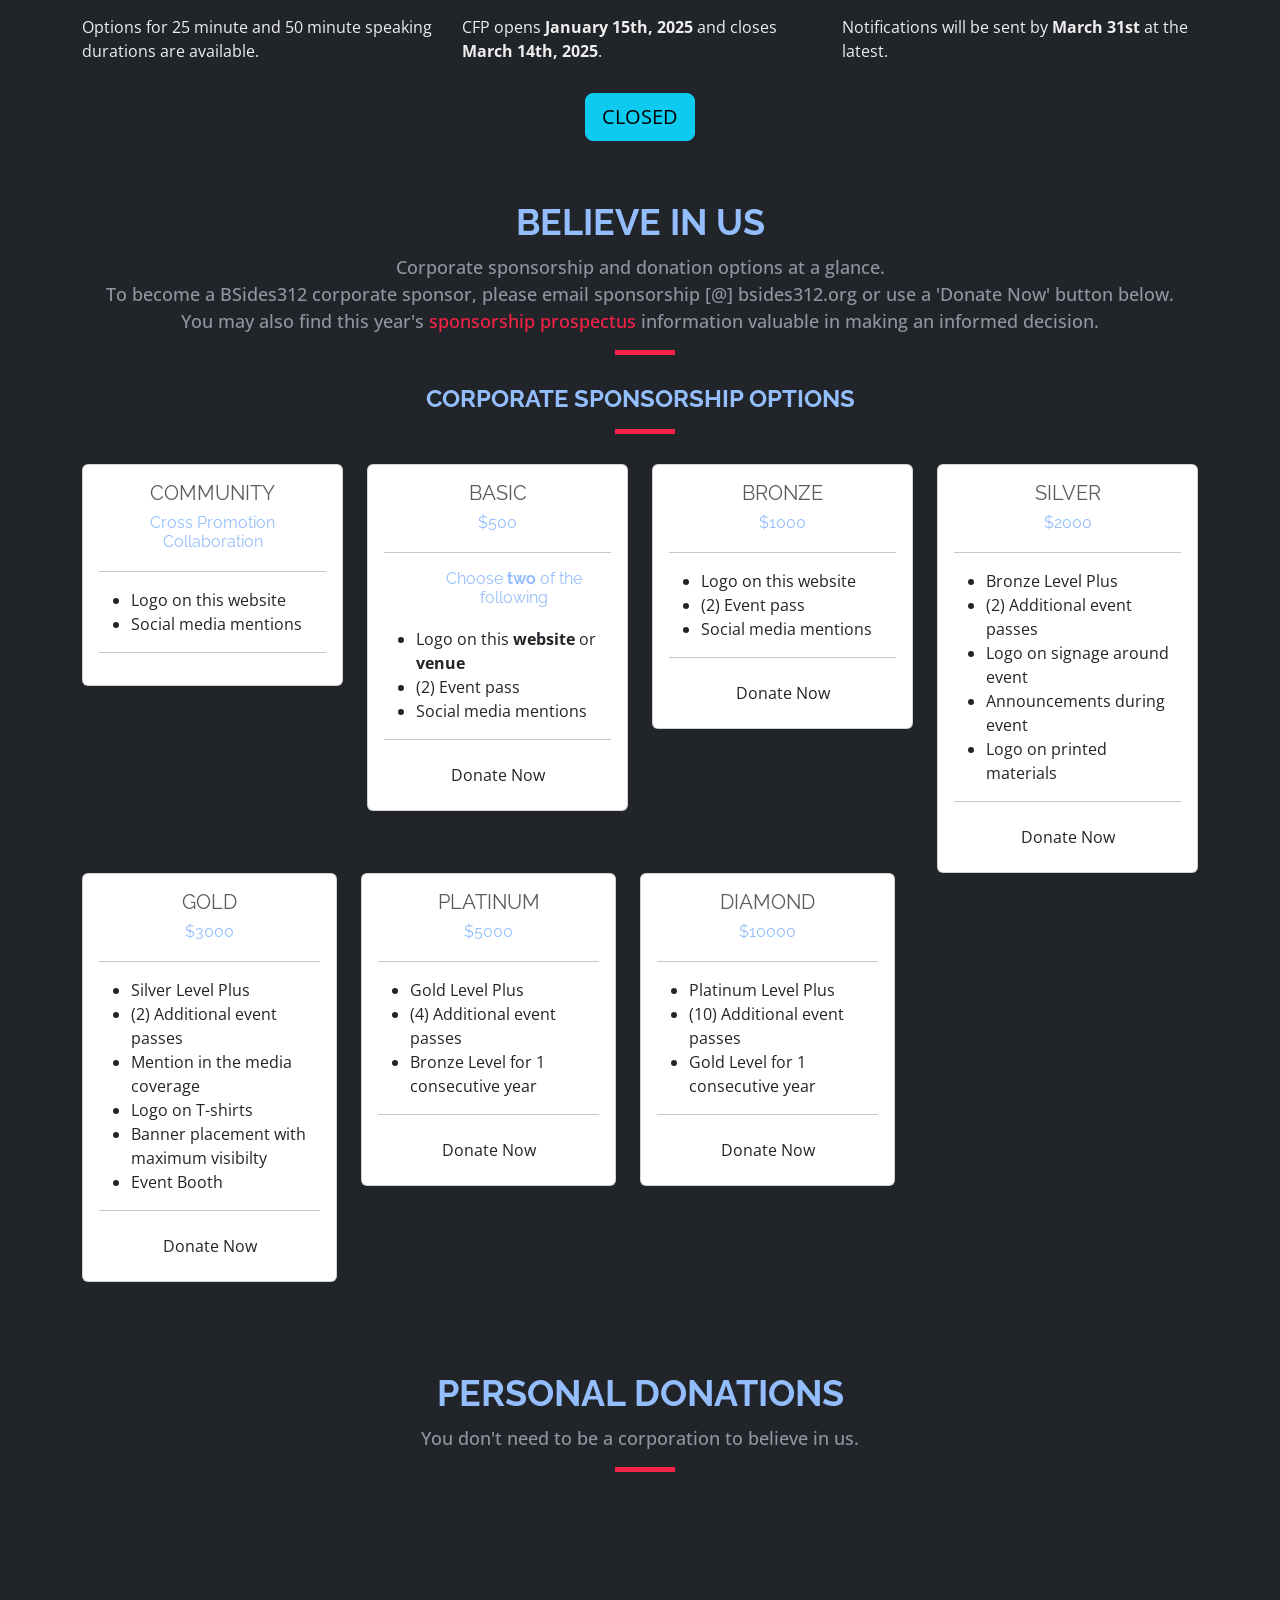
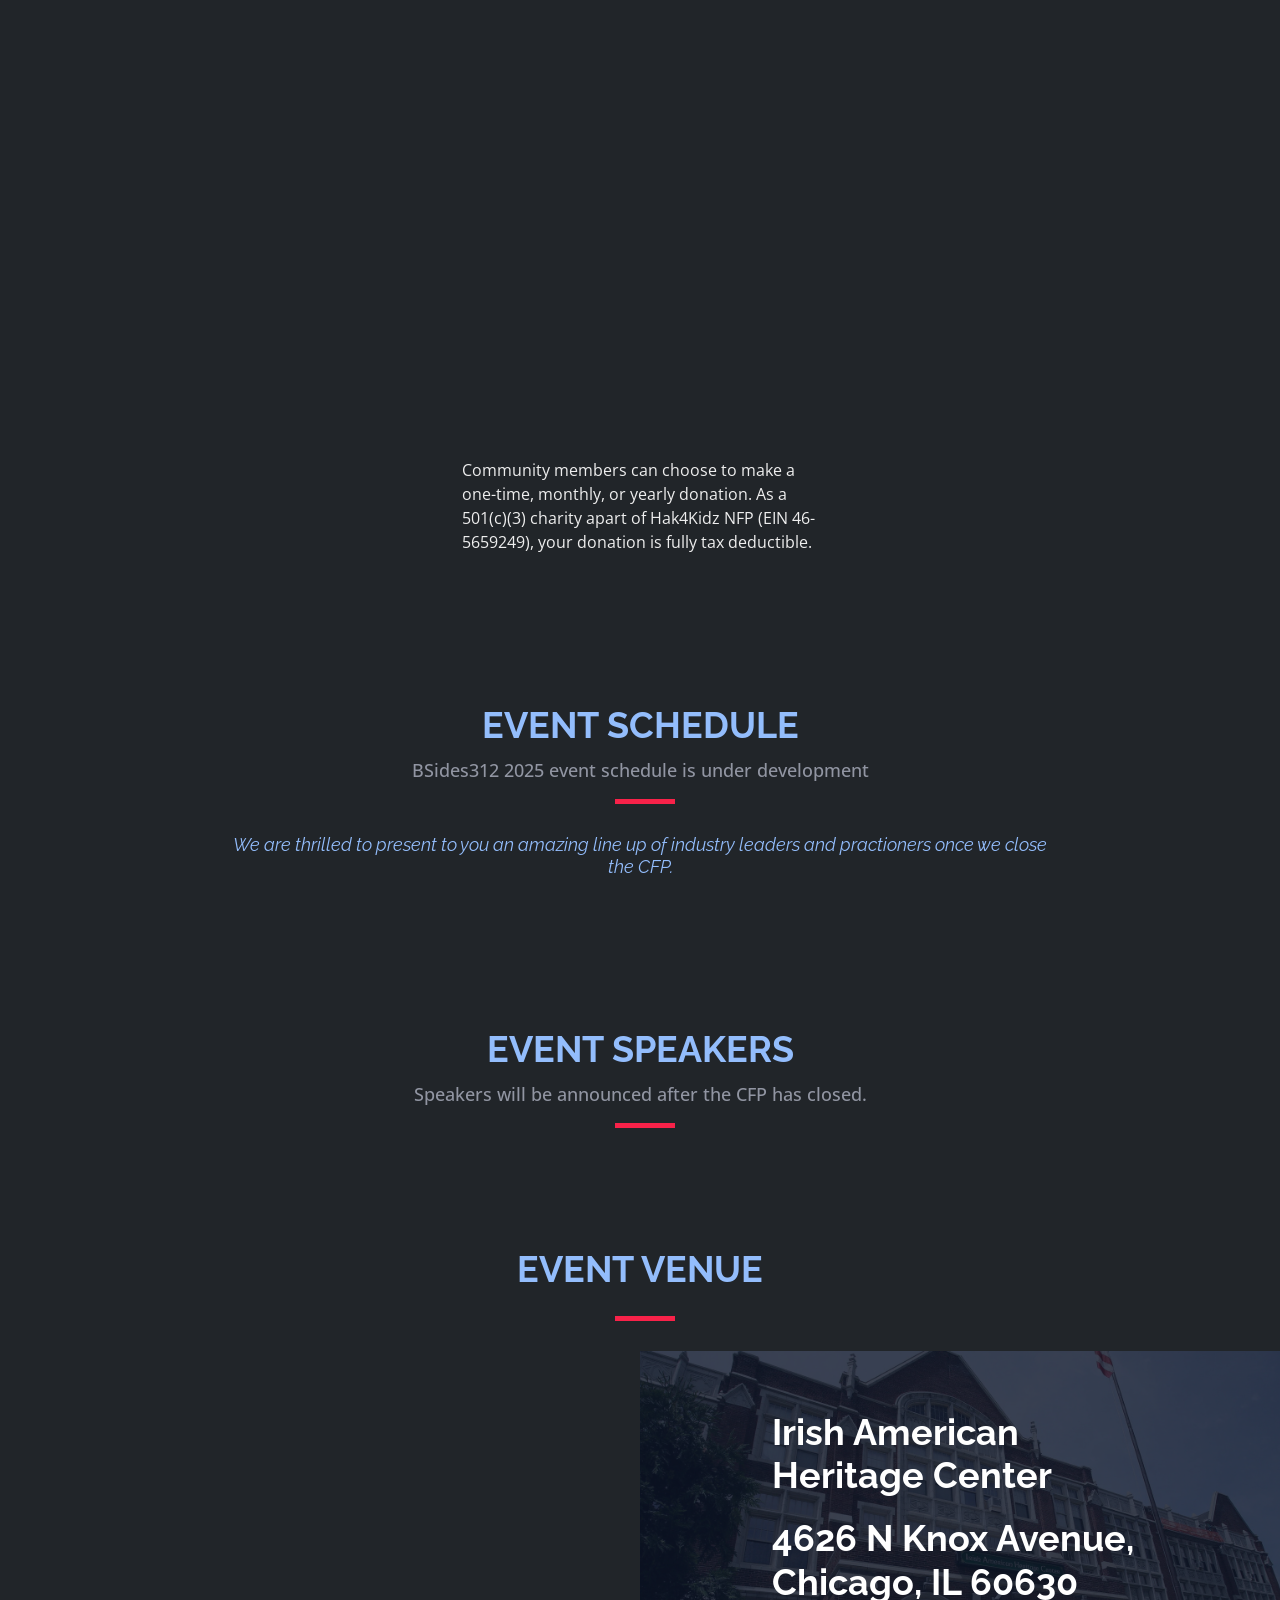
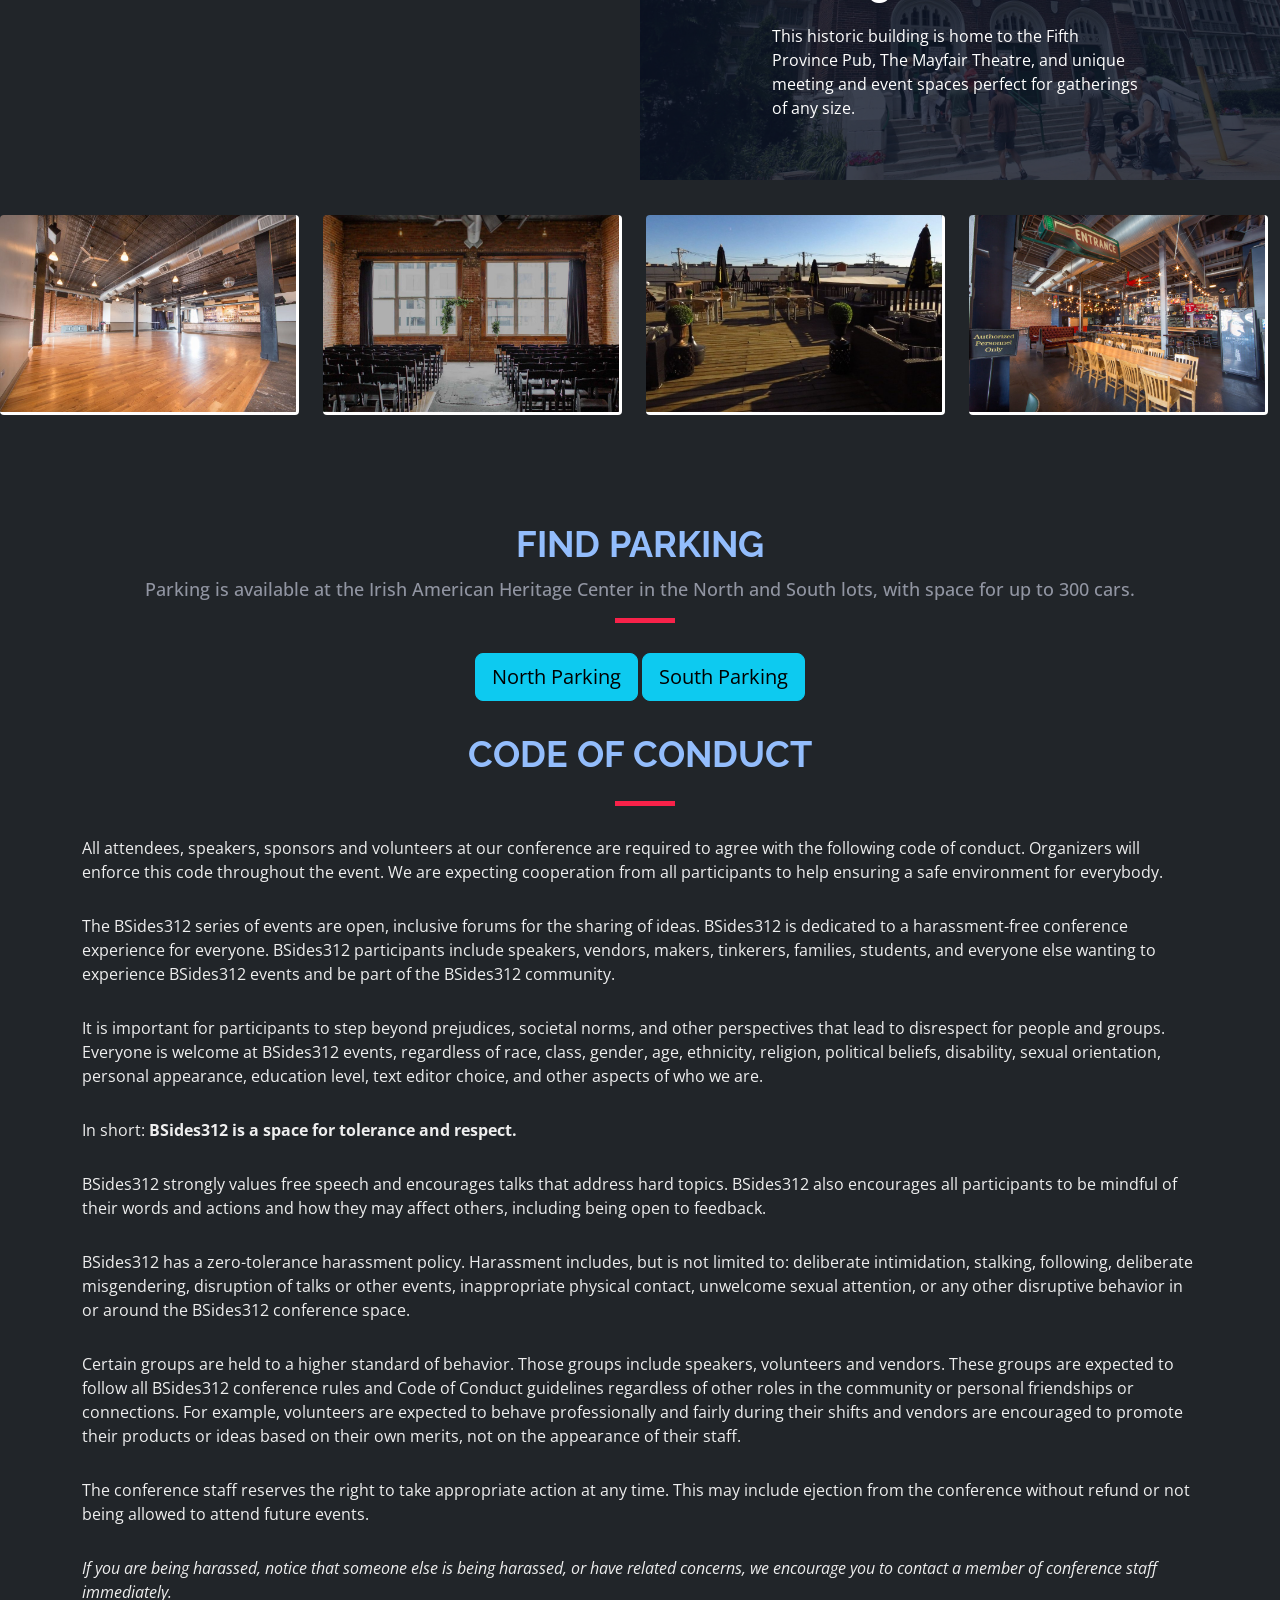
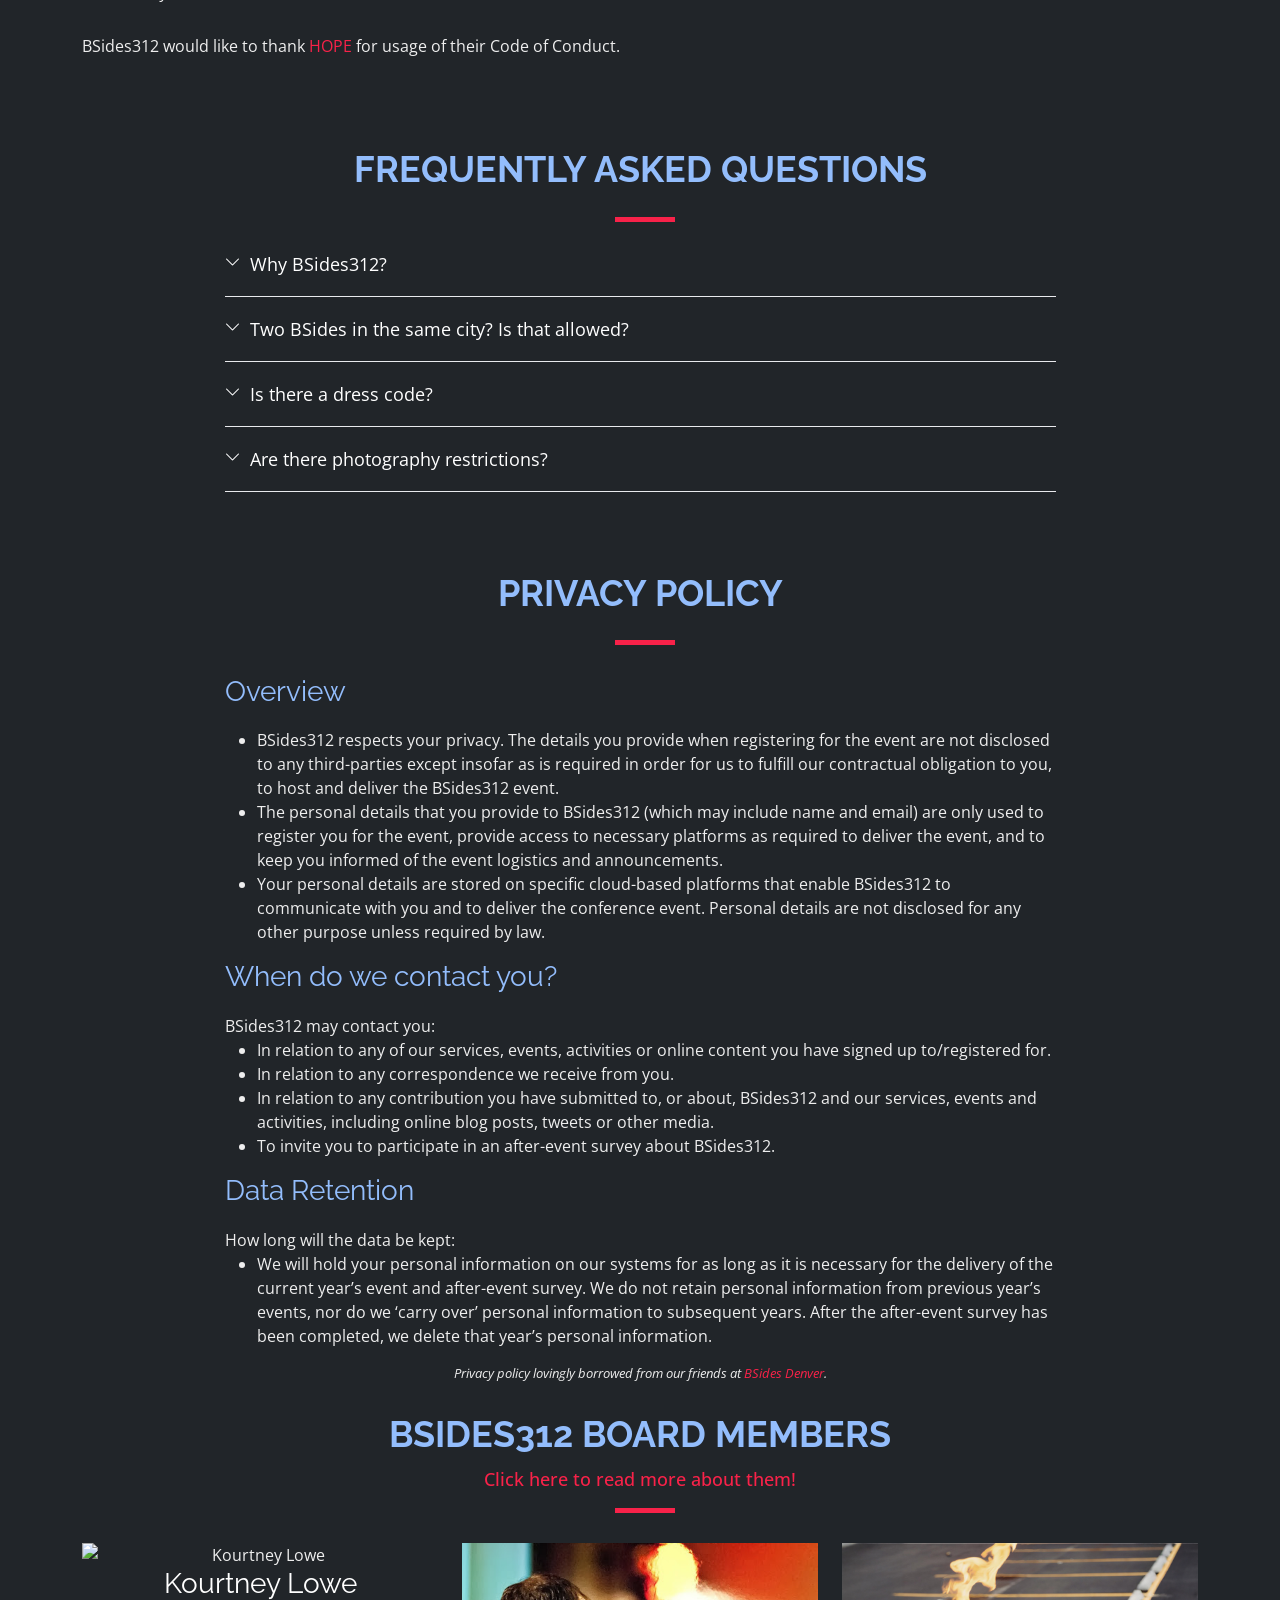
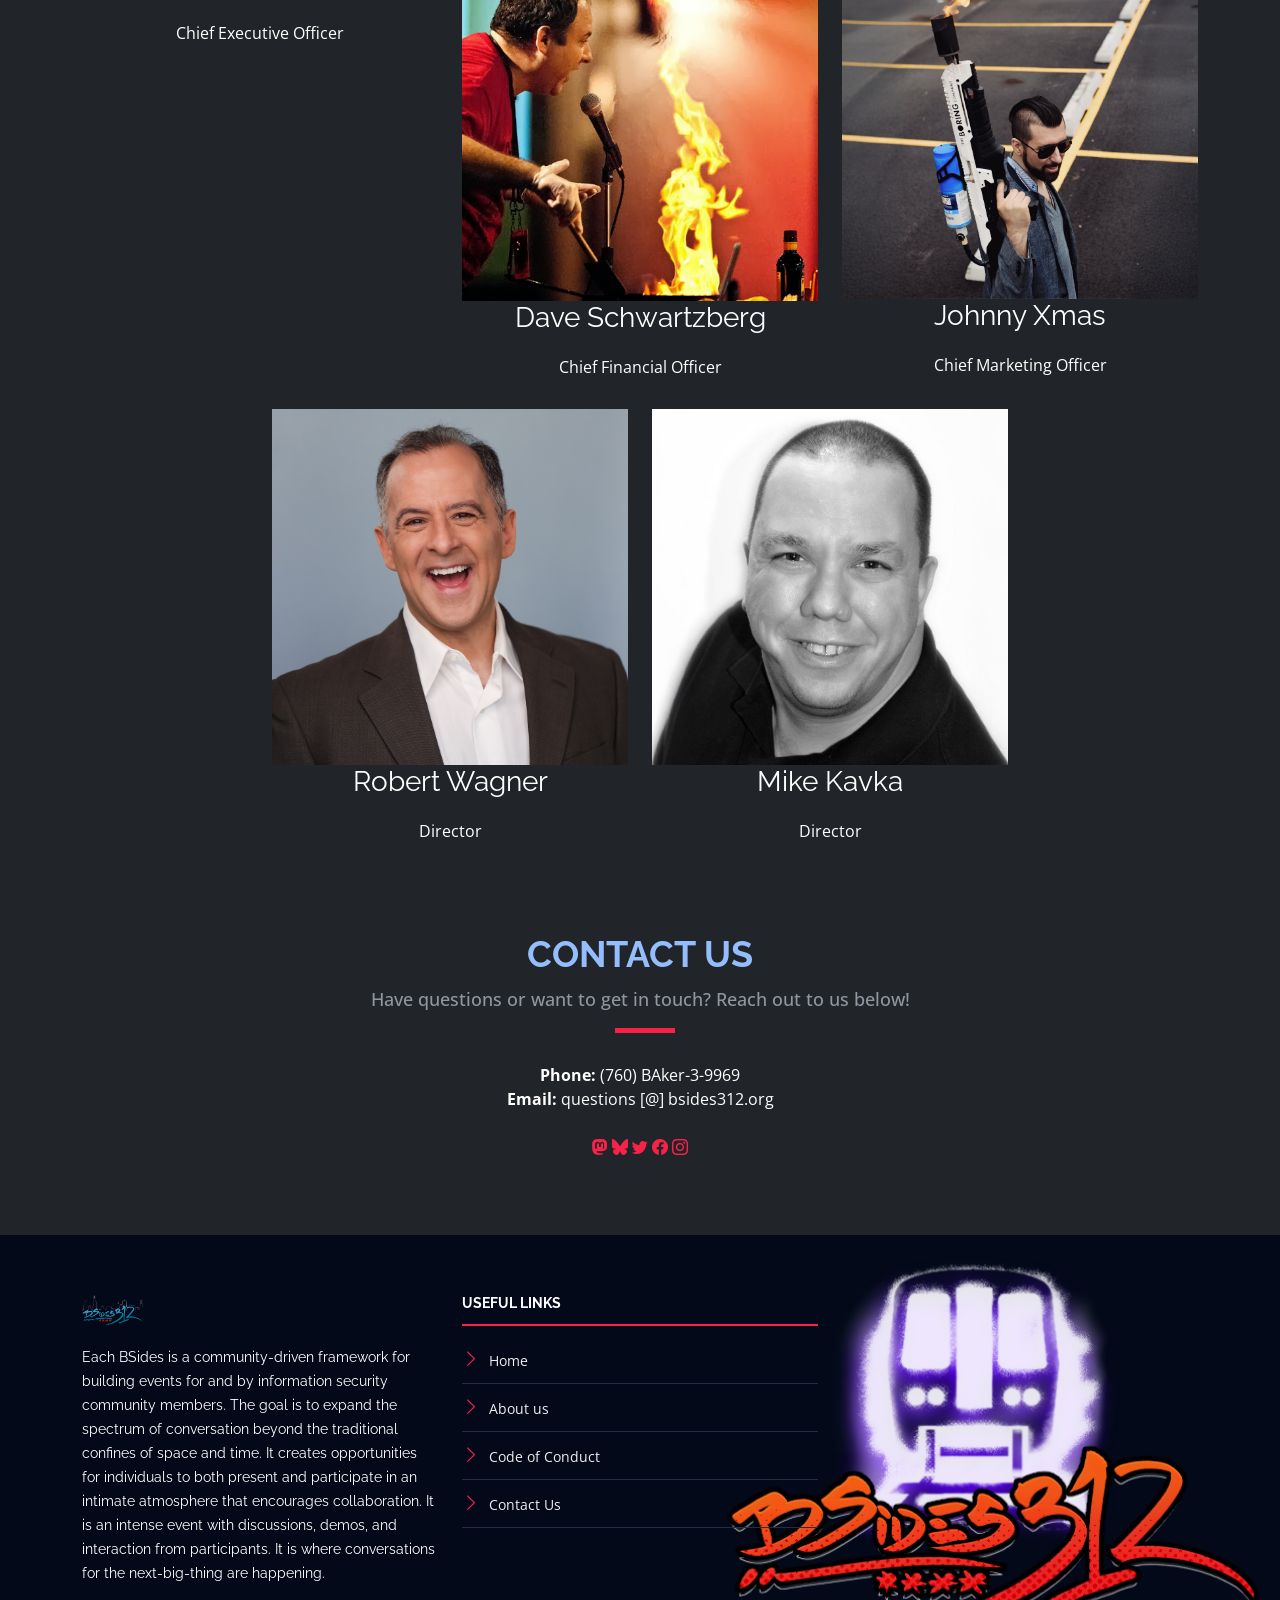
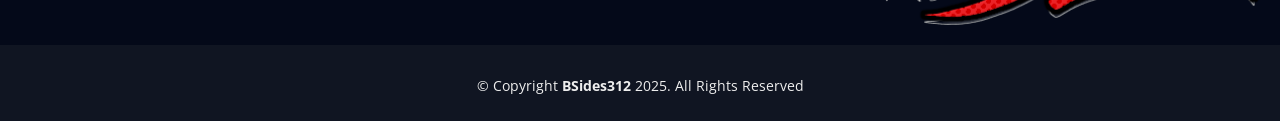
==== commit e72a23ac: "Removed 2024, fixed contact info 2024 page was just junk latin. Ditched it per Dave." ====
--- a/index.html
+++ b/index.html
@@ -127,7 +127,6 @@
               <li><a class="nav-link scrollto" href="board-details.html">Our Board</a></li>
               <li><a class="nav-link scrollto" href="#faq">FAQ</a></li>
               <li><a class="nav-link scrollto" href="#privacy">Privacy Policy</a></li>
-              <li><a class="nav-link scrollto" href="2024.html">2024 Info</a></li>
             </ul>
           <li><a class="nav-link scrollto" href="#contact">Contact</a></li>
           </ul>
@@ -997,6 +996,35 @@
       </div>
 
     </section><!-- End Board Section -->
+
+    <!-- ======= Contact Us Section ======= -->
+    <section id="contact" class="section-with-bg">
+      <div class="container" data-aos="fade-up">
+        <div class="section-header">
+          <h2>Contact Us</h2>
+          <p>Have questions or want to get in touch? Reach out to us below!</p>
+        </div>
+        <div class="row justify-content-center">
+          <div class="col-lg-6 col-md-8">
+            <div class="contact-info mb-4">
+              <p>
+                <strong>Phone:</strong> (760) BAker-3-9969<br>
+                <strong>Email:</strong> questions [@] bsides312.org<br>
+              </p>
+            </div>
+            <div class="social-links text-center mb-3">
+              <a href="https://infosec.exchange/@bsides312" class="mastodon" target="_blank" rel="noopener"><i class="bi bi-mastodon"></i></a>
+              <a href="https://bsky.app/profile/bsides312.org" class="bluesky" target="_blank" rel="noopener"><i class="bi bi-bluesky"></i></a>
+              <a href="https://twitter.com/bsides312" class="twitter" target="_blank" rel="noopener"><i class="bi bi-twitter"></i></a>
+              <a href="https://www.facebook.com/BSides312" class="facebook" target="_blank" rel="noopener"><i class="bi bi-facebook"></i></a>
+              <a href="https://www.instagram.com/bsides312" class="instagram" target="_blank" rel="noopener"><i class="bi bi-instagram"></i></a>
+            </div>
+          </div>
+        </div>
+      </div>
+    </section>
+    <!-- End Contact Us Section -->
+
   </main><!-- End #main -->
 
   <!-- ======= Footer ======= -->
@@ -1016,32 +1044,13 @@
               <li><i class="bi bi-chevron-right"></i> <a href="#">Home</a></li>
               <li><i class="bi bi-chevron-right"></i> <a href="#about">About us</a></li>
               <li><i class="bi bi-chevron-right"></i> <a href="#coc">Code of Conduct</a></li>
+              <li><i class="bi bi-chevron-right"></i> <a href="#contact">Contact Us</a></li>
             </ul>
           </div>
 
-          <div class="col-lg-4 col-md-6 footer-contact">
-            <h4>Contact Us</h4>
-            <p>
-              <strong>Phone:</strong> (760) BAker-3-9969<br>
-              <strong>Email:</strong> questions [@] bsides312.org<br>
-            </p>
-
-            <div class="social-links">
-              <a href="https://infosec.exchange/@bsides312" class="mastodon" target="new"><i class="bi bi-mastodon"></i></a>
-              <a href="https://bsky.app/profile/bsides312.org" class="bluesky" target="new"><i class="bi bi-bluesky"></i></a>
-              <a href="https://twitter.com/bsides312" class="twitter" target="new"><i class="bi bi-twitter"></i></a>
-              <a href="https://www.facebook.com/BSides312" class="facebook" target="new"><i class="bi bi-facebook"></i></a>
-              <a href="https://www.instagram.com/bsides312" class="instagram" target="new"><i class="bi bi-instagram"></i></a>
-              <!-- <a href="#" class="google-plus" target="new"><i class="bi bi-instagram"></i></a>
-              <a href="#" class="linkedin"><i class="bi bi-linkedin" target="new"></i></a> -->
-            </div>
-
-          </div>
-
         </div>
       </div>
     </div>
-
     <div class="container">
       <div class="copyright">
         &copy; Copyright <strong>BSides312</strong> 2025. All Rights Reserved
